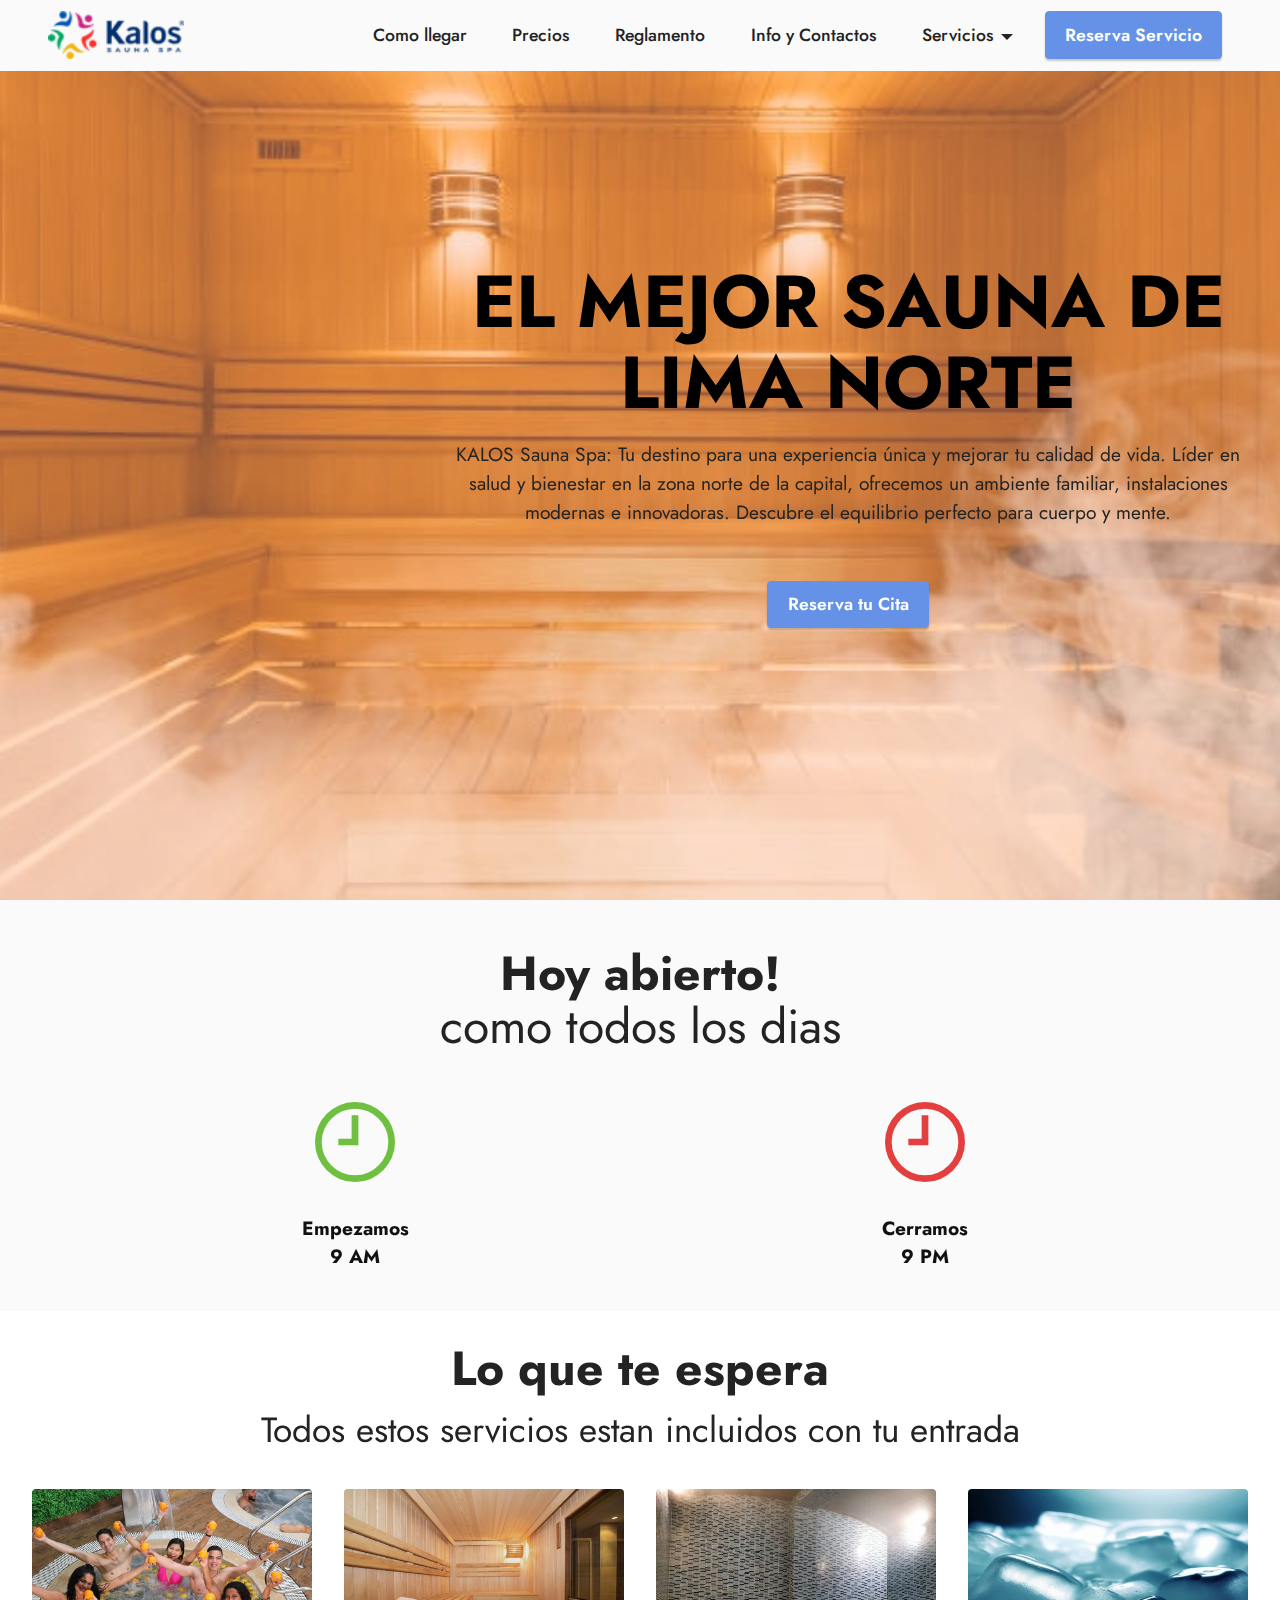
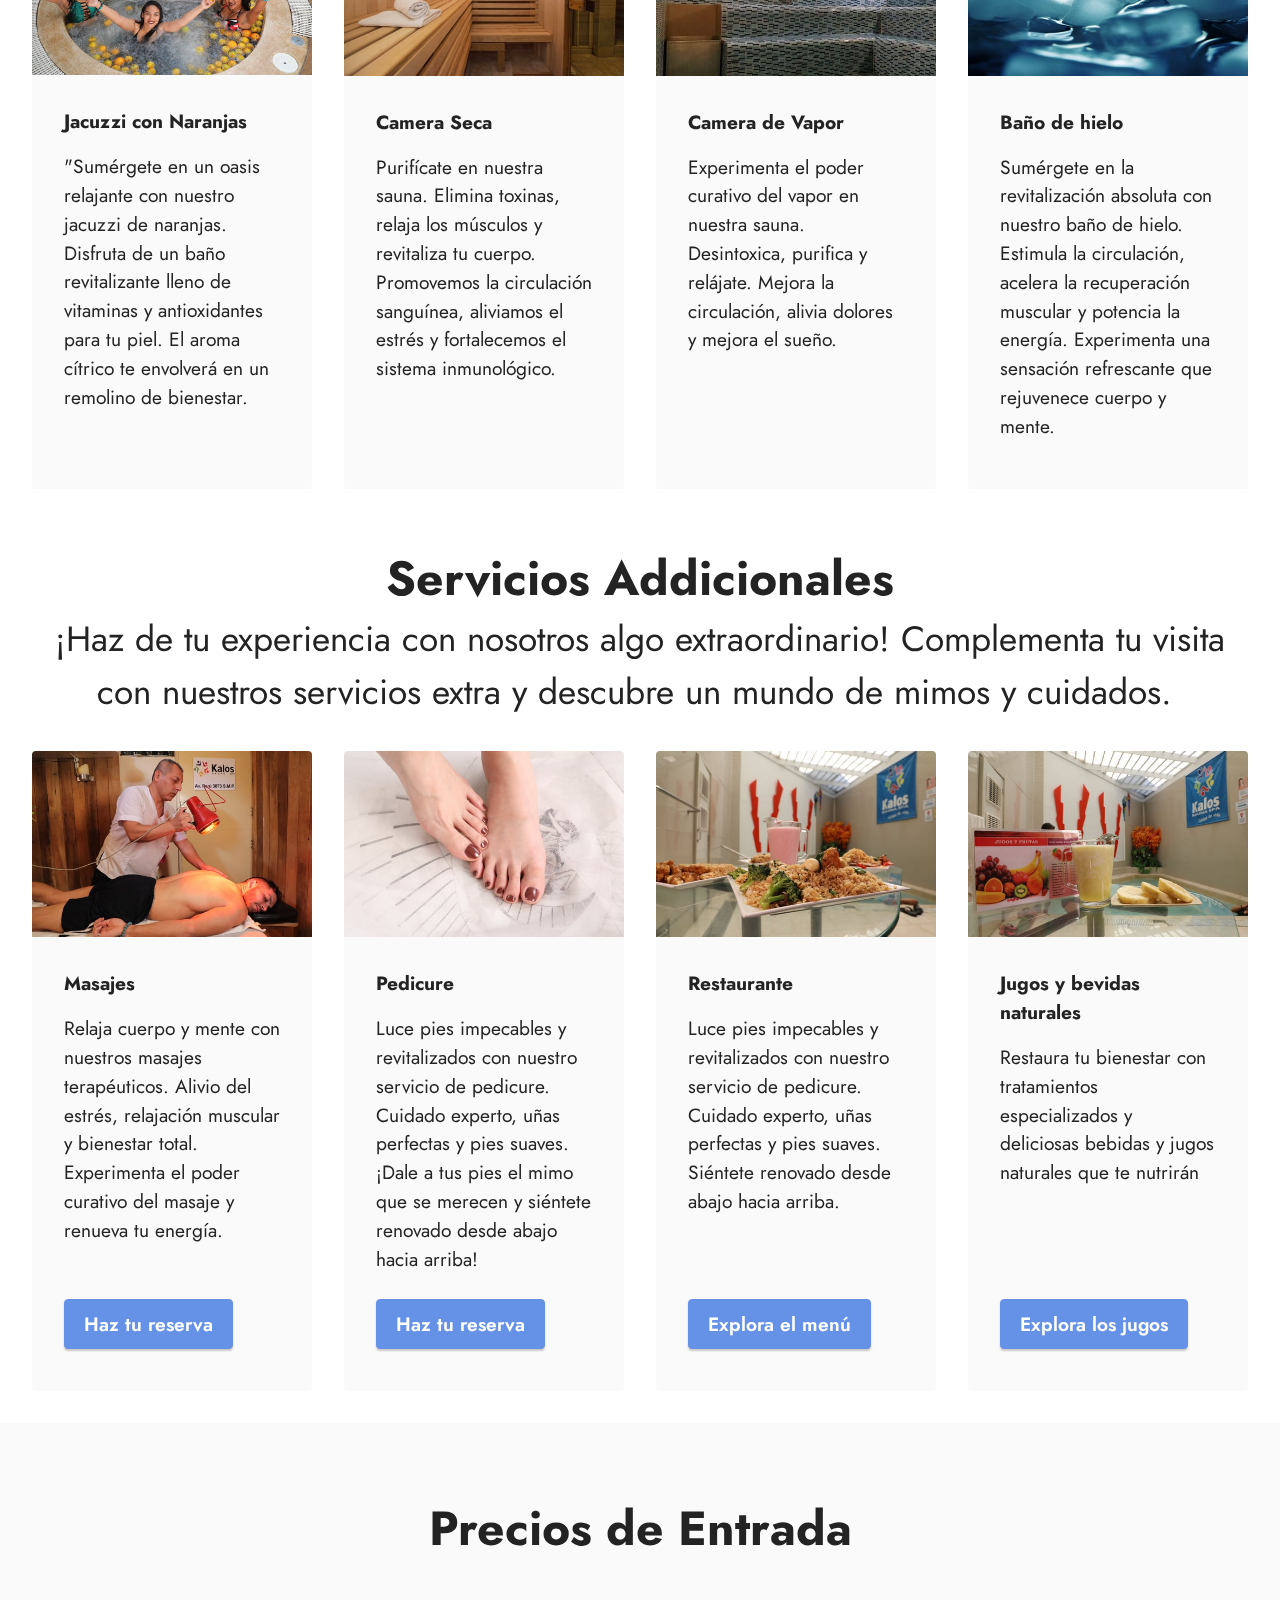
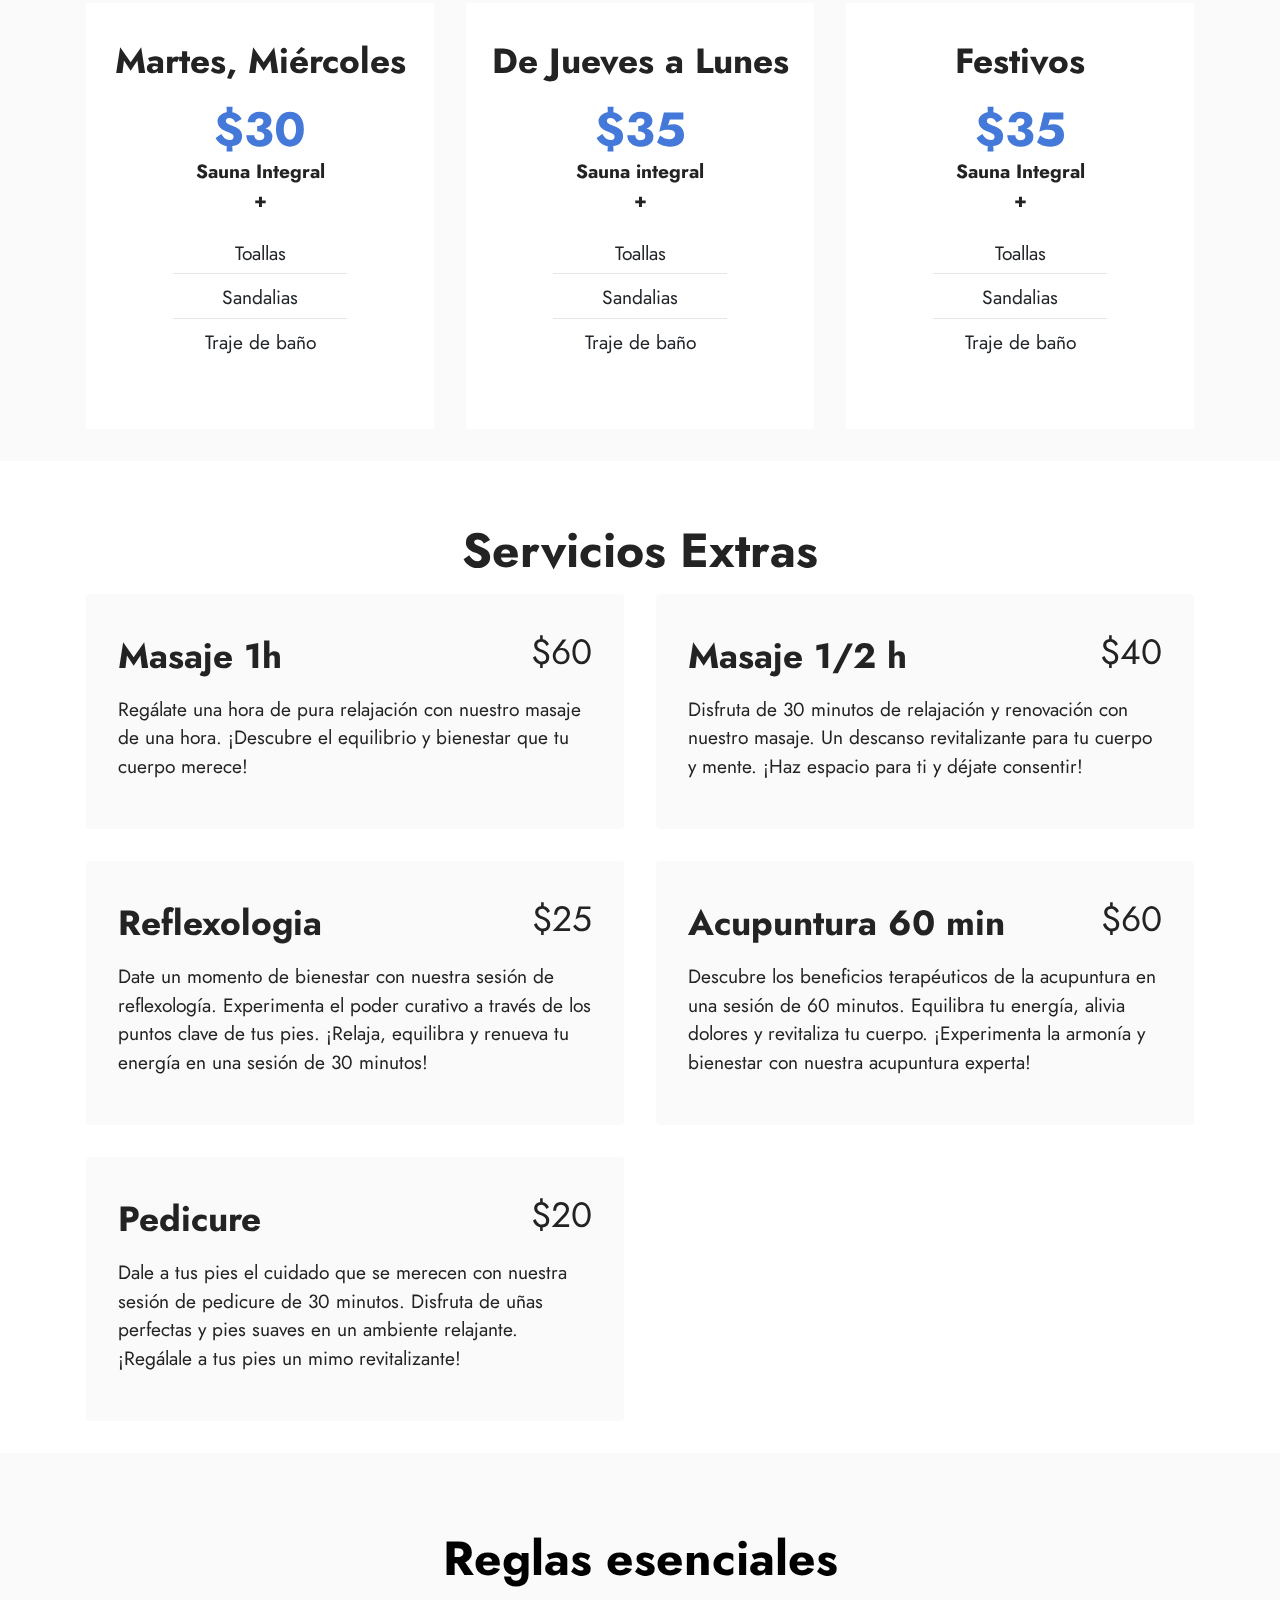
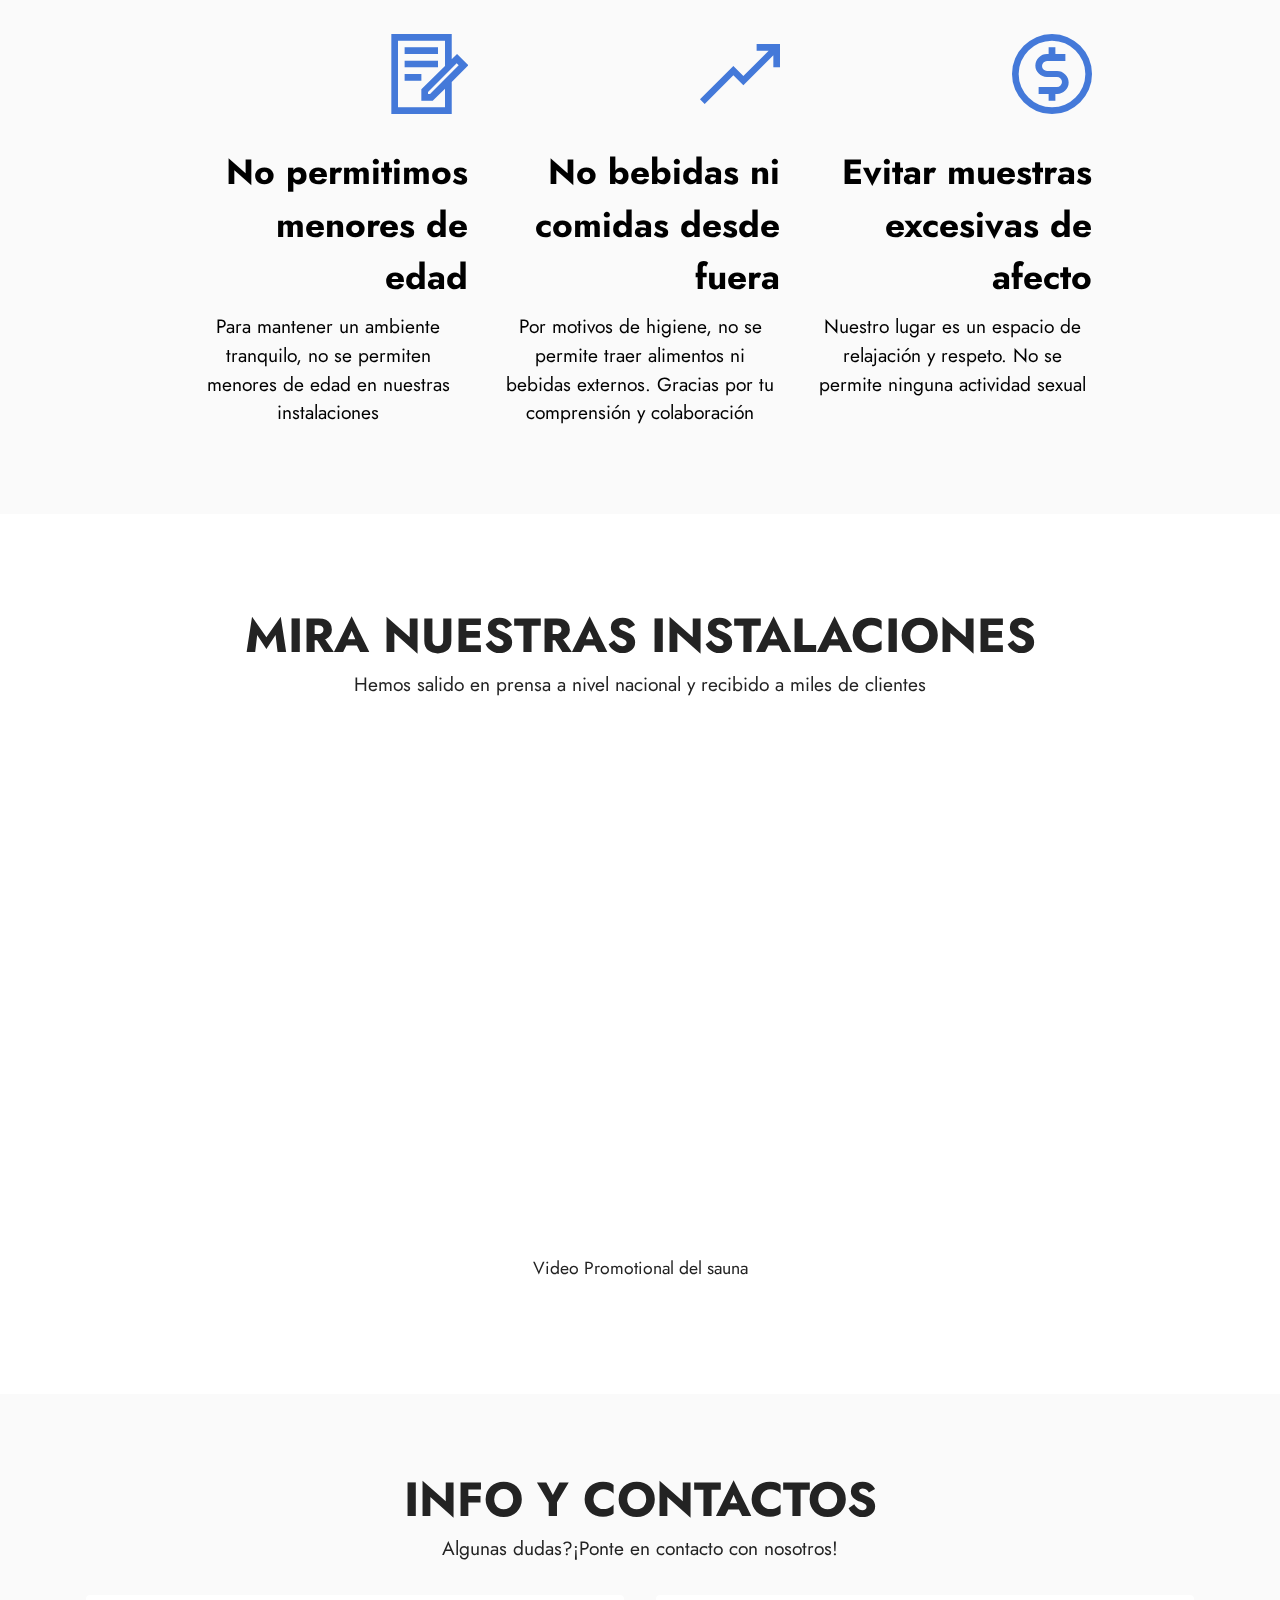
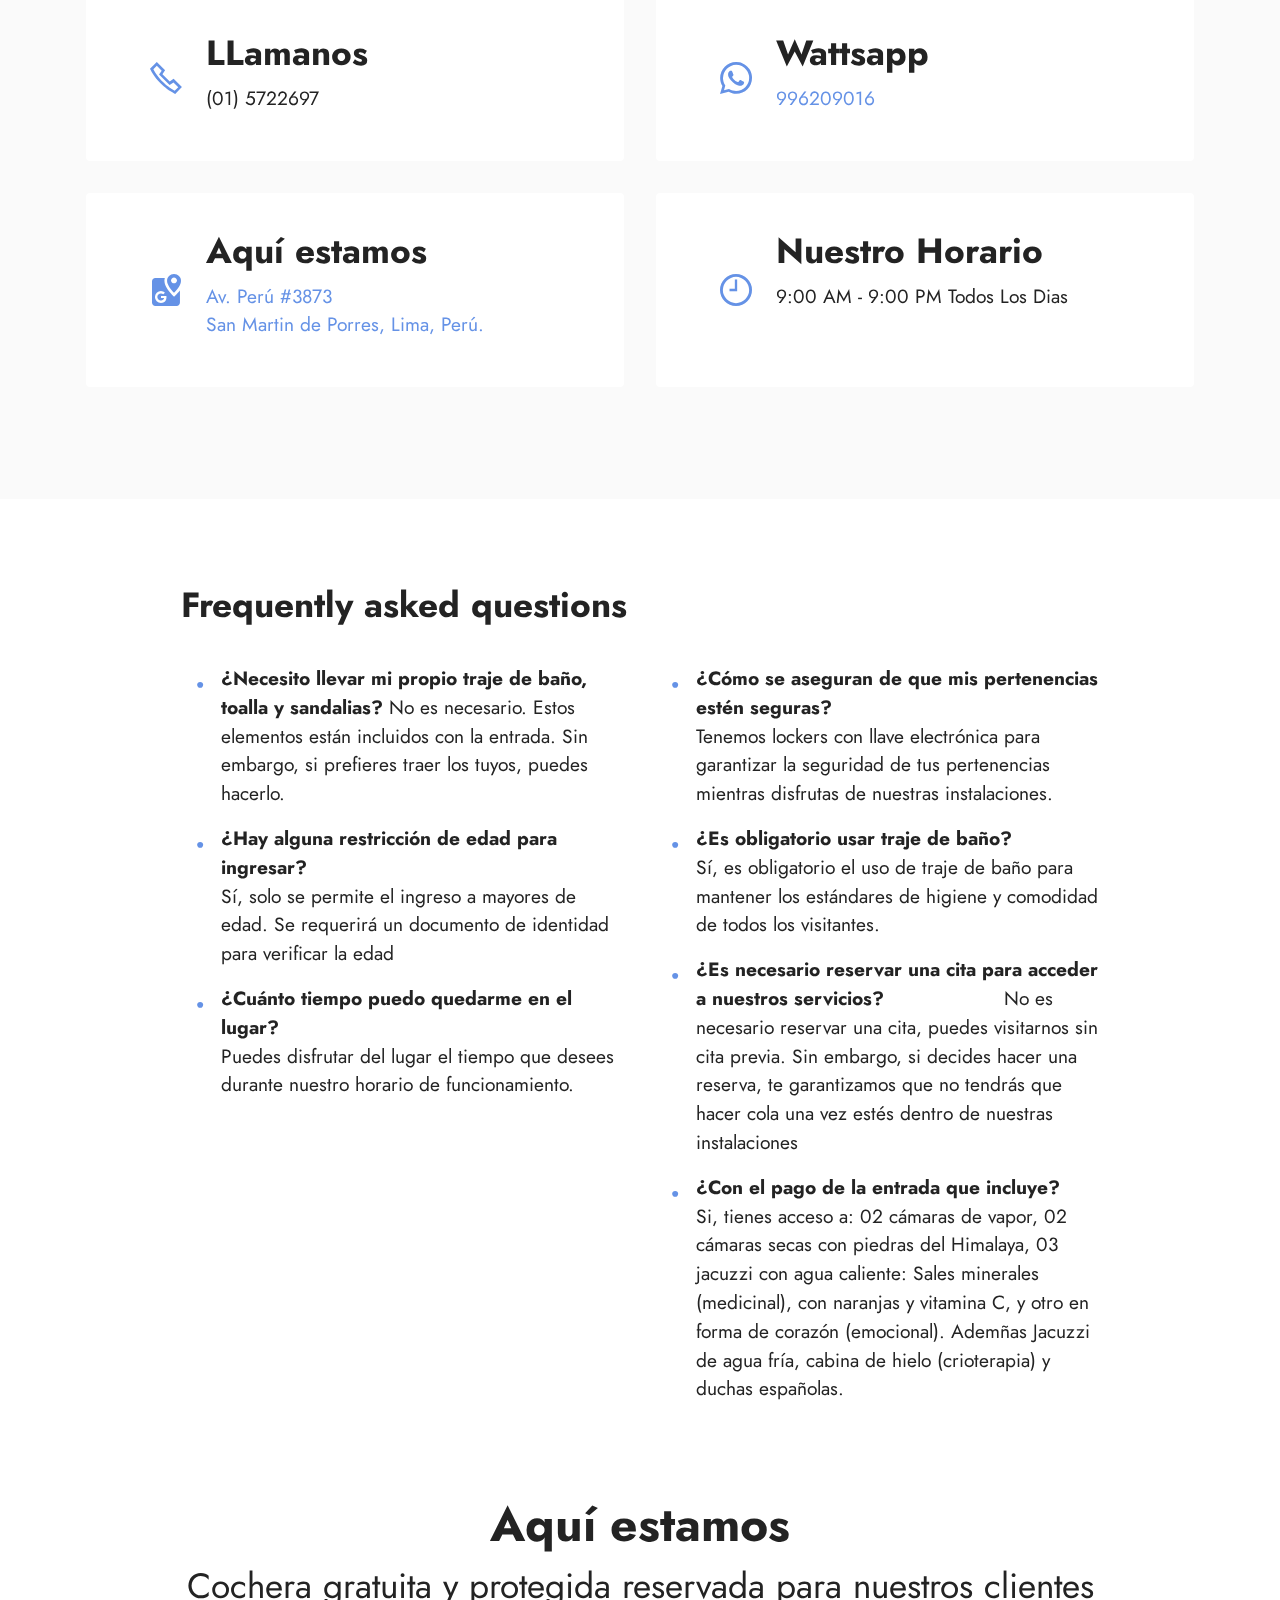
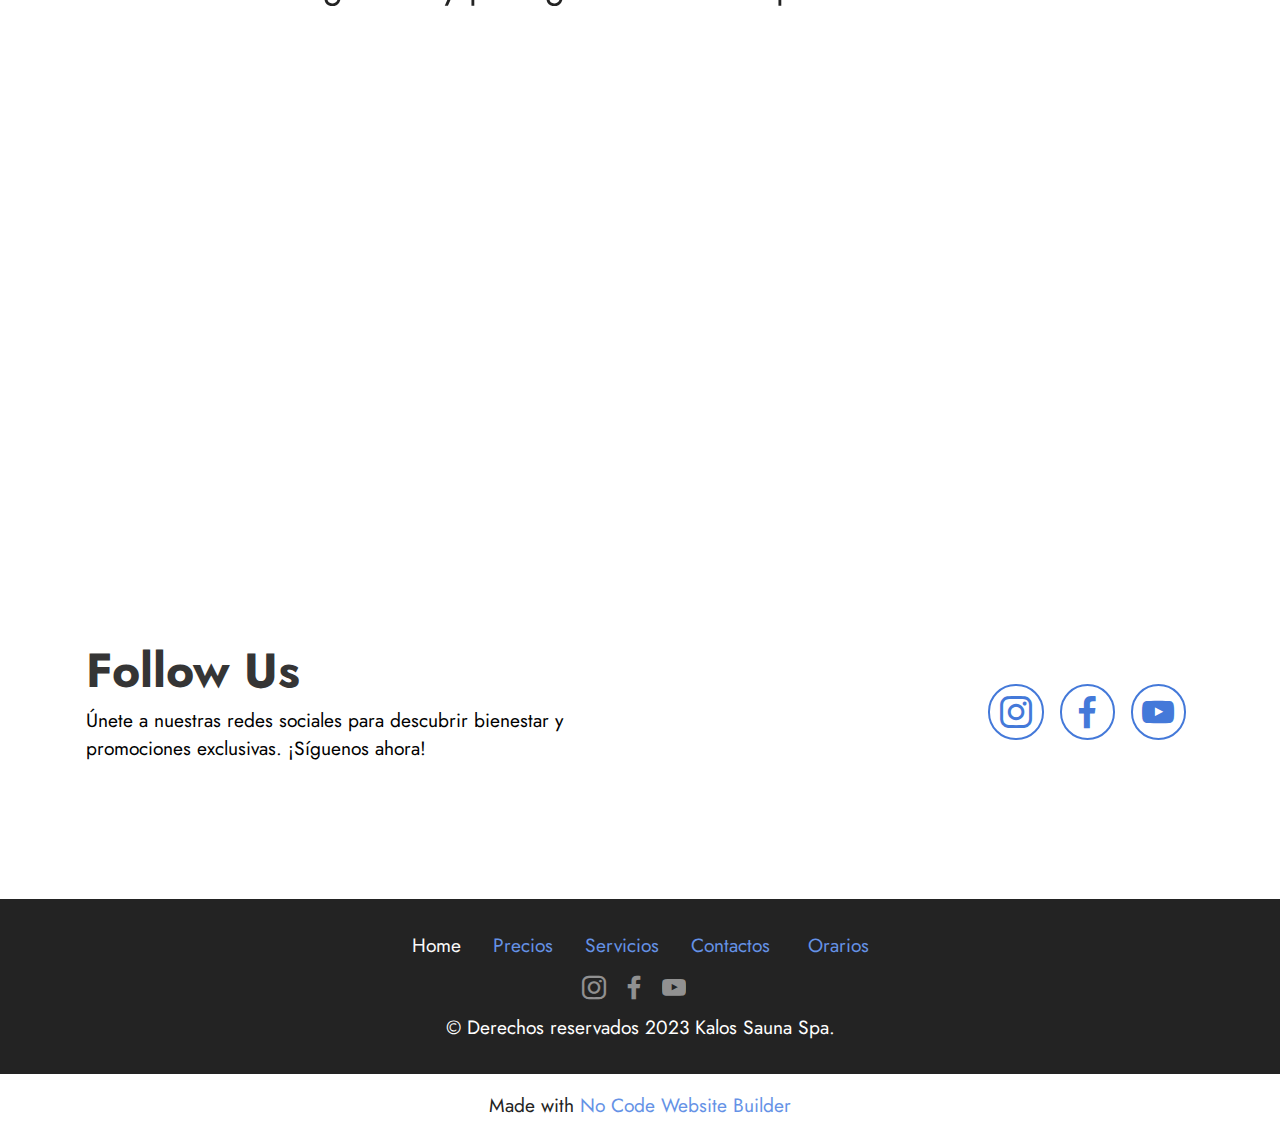
==== index.html @ 4145d748 "index" ====
<!DOCTYPE html>
<html  >
<head>
  <!-- Site made with Mobirise Website Builder v5.8.14, https://mobirise.com -->
  <meta charset="UTF-8">
  <meta http-equiv="X-UA-Compatible" content="IE=edge">
  <meta name="generator" content="Mobirise v5.8.14, mobirise.com">
  <meta name="viewport" content="width=device-width, initial-scale=1, minimum-scale=1">
  <link rel="shortcut icon" href="assets/images/logo.png" type="image/x-icon">
  <meta name="description" content="">
  
  
  <title>HOME SAUNA KALOS</title>
  <link rel="stylesheet" href="assets/web/assets/mobirise-icons2/mobirise2.css">
  <link rel="stylesheet" href="assets/bootstrap/css/bootstrap.min.css">
  <link rel="stylesheet" href="assets/bootstrap/css/bootstrap-grid.min.css">
  <link rel="stylesheet" href="assets/bootstrap/css/bootstrap-reboot.min.css">
  <link rel="stylesheet" href="assets/parallax/jarallax.css">
  <link rel="stylesheet" href="assets/dropdown/css/style.css">
  <link rel="stylesheet" href="assets/socicon/css/styles.css">
  <link rel="stylesheet" href="assets/theme/css/style.css">
  <link rel="preload" href="https://fonts.googleapis.com/css?family=Jost:100,200,300,400,500,600,700,800,900,100i,200i,300i,400i,500i,600i,700i,800i,900i&display=swap" as="style" onload="this.onload=null;this.rel='stylesheet'">
  <noscript><link rel="stylesheet" href="https://fonts.googleapis.com/css?family=Jost:100,200,300,400,500,600,700,800,900,100i,200i,300i,400i,500i,600i,700i,800i,900i&display=swap"></noscript>
  <link rel="preload" as="style" href="assets/mobirise/css/mbr-additional.css"><link rel="stylesheet" href="assets/mobirise/css/mbr-additional.css" type="text/css">

  
  
  
</head>
<body>
  
  <section data-bs-version="5.1" class="menu menu2 cid-sFCw1qGFAI" once="menu" id="menu2-23">
    
    <nav class="navbar navbar-dropdown navbar-fixed-top navbar-expand-lg">
        <div class="container-fluid">
            <div class="navbar-brand">
                <span class="navbar-logo">
                    <a href="https://mobiri.se">
                        <img src="assets/images/cropped-logo-kalos-2021-web-96x34.png" alt="Mobirise Website Builder" style="height: 3rem;">
                    </a>
                </span>
                
            </div>
            <button class="navbar-toggler" type="button" data-toggle="collapse" data-bs-toggle="collapse" data-target="#navbarSupportedContent" data-bs-target="#navbarSupportedContent" aria-controls="navbarNavAltMarkup" aria-expanded="false" aria-label="Toggle navigation">
                <div class="hamburger">
                    <span></span>
                    <span></span>
                    <span></span>
                    <span></span>
                </div>
            </button>
            <div class="collapse navbar-collapse" id="navbarSupportedContent">
                <ul class="navbar-nav nav-dropdown" data-app-modern-menu="true"><li class="nav-item"><a class="nav-link link text-black text-primary display-4" href="page3.html#map2-1u">Como llegar</a></li>
                    
                    <li class="nav-item"><a class="nav-link link text-black text-primary display-4" href="inde.html#pricing2-1k">Precios</a></li><li class="nav-item"><a class="nav-link link text-black text-primary display-4" href="inde.html#features1-1i">Reglamento</a></li><li class="nav-item"><a class="nav-link link text-black text-primary display-4" href="page2.html#contacts2-1k">Info y Contactos</a></li><li class="nav-item dropdown"><a class="nav-link link text-black text-primary dropdown-toggle show display-4" href="index.html#content4-1q" data-toggle="dropdown-submenu" data-bs-toggle="dropdown" data-bs-auto-close="outside" aria-expanded="false">Servicios</a><div class="dropdown-menu show" aria-labelledby="dropdown-465" data-bs-popper="none"><a class="text-black text-primary dropdown-item display-4" href="page2.html#content4-1i">Sauna Integral</a><a class="text-black text-primary dropdown-item display-4" href="page1.html#content4-1c">Servicios Extra</a><a class="text-black text-primary dropdown-item display-4" href="page3.html#content1-29">Comidas y Bebidas</a></div>
                    </li></ul>
                
                <div class="navbar-buttons mbr-section-btn"><a class="btn btn-primary display-4" href="page1.html#team1-1g">Reserva Servicio</a></div>
            </div>
        </div>
    </nav>
</section>

<section data-bs-version="5.1" class="header3 cid-tIMuPWy3Nq mbr-fullscreen mbr-parallax-background" id="header3-p">

    

    
    <div class="mbr-overlay" style="opacity: 0.4; background-color: rgb(255, 177, 138);"></div>

    <div class="align-center container-fluid">
        <div class="row justify-content-end">
            <div class="col-12 col-lg-8">
                <h1 class="mbr-section-title mbr-fonts-style mb-3 display-1"><strong>EL MEJOR SAUNA DE LIMA NORTE</strong></h1>
                
                <p class="mbr-text mbr-fonts-style display-7">KALOS Sauna Spa: Tu destino para una experiencia única y mejorar tu calidad de vida. Líder en salud y bienestar en la zona norte de la capital, ofrecemos un ambiente familiar, instalaciones modernas e innovadoras. Descubre el equilibrio perfecto para cuerpo y mente.
<br><br></p>
                <div class="mbr-section-btn mt-3"><a class="btn btn-primary display-4" href="page1.html#team1-1g">Reserva tu Cita</a></div>
            </div>
        </div>
    </div>
</section>

<section data-bs-version="5.1" class="features13 cid-tIR3YdGkvw" id="features14-v">
    

    
    
    <div class="container">
        <div class="row">
            <div class="col-12">
                <h3 class="mbr-section-title align-center mb-4 mbr-fonts-style display-2"><strong>Hoy abierto!</strong><br>como todos los dias</h3>
            </div>
            <div class="card col-12 col-md-4 col-lg-2 p-3">
                <div class="card-wrapper">
                    <div class="card-box align-center">
                        <span class="mbr-iconfont mobi-mbri-clock mobi-mbri" style="color: rgb(111, 191, 64); fill: rgb(111, 191, 64);"></span>
                        <h4 class="card-title align-center mbr-black mbr-fonts-style display-7"><strong>Empezamos </strong><br><strong>9 AM</strong></h4>
                    </div>
                </div>
            </div>
            <div class="card p-3 col-12 col-md-4 col-lg-2">
                <div class="card-wrapper">
                    <div class="card-box align-center">
                        <span class="mbr-iconfont mobi-mbri-clock mobi-mbri" style="color: rgb(228, 63, 63); fill: rgb(228, 63, 63);"></span>
                        <h4 class="card-title align-center mbr-black mbr-fonts-style display-7">
                            <strong>Cerramos</strong><br><strong>9 PM</strong></h4>
                    </div>
                </div>
            </div>
            
            
            
            
        </div>
    </div>
</section>

<section data-bs-version="5.1" class="gallery3 cid-tIMy5FFzcw" id="gallery3-q">
    
    
    <div class="container-fluid">
        <div class="mbr-section-head">
            <h4 class="mbr-section-title mbr-fonts-style align-center mb-0 display-2"><strong>Lo que te espera</strong></h4>
            <h5 class="mbr-section-subtitle mbr-fonts-style align-center mb-0 mt-2 display-5">Todos estos servicios estan incluidos con tu entrada</h5>
        </div>
        <div class="row mt-4">
            <div class="item features-image сol-12 col-md-6 col-lg-3">
                <div class="item-wrapper">
                    <div class="item-img">
                        <img src="assets/images/naranjas-900x600.jpg" alt="Foto Jacuzzi">
                    </div>
                    <div class="item-content">
                        <h5 class="item-title mbr-fonts-style display-7">
                            <strong>Jacuzzi con Naranjas</strong></h5>
                        
                        <p class="mbr-text mbr-fonts-style mt-3 display-7">"Sumérgete en un oasis relajante con nuestro jacuzzi de naranjas. Disfruta de un baño revitalizante lleno de vitaminas y antioxidantes para tu piel. El aroma cítrico te envolverá en un remolino de bienestar.<br></p>
                    </div>
                    
                </div>
            </div>
            <div class="item features-image сol-12 col-md-6 col-lg-3">
                <div class="item-wrapper">
                    <div class="item-img">
                        <img src="assets/images/mbr-518x346.jpg" alt="Foto de la camera de vapor de madera">
                    </div>
                    <div class="item-content">
                        <h5 class="item-title mbr-fonts-style display-7">
                            <strong>Camera Seca</strong></h5>
                        
                        <p class="mbr-text mbr-fonts-style mt-3 display-7">Purifícate en nuestra sauna. Elimina toxinas, relaja los músculos y revitaliza tu cuerpo. Promovemos la circulación sanguínea, aliviamos el estrés y fortalecemos el sistema inmunológico.<br></p>
                    </div>
                    
                </div>
            </div>
            <div class="item features-image сol-12 col-md-6 col-lg-3">
                <div class="item-wrapper">
                    <div class="item-img">
                        <img src="assets/images/camara-de-vapor-2-2-601x450-518x346.jpg" alt="Foto de Camara de Vapor">
                    </div>
                    <div class="item-content">
                        <h5 class="item-title mbr-fonts-style display-7">
                            <strong>Camera de Vapor</strong></h5>
                        
                        <p class="mbr-text mbr-fonts-style mt-3 display-7">Experimenta el poder curativo del vapor en nuestra sauna. Desintoxica, purifica y relájate. Mejora la circulación, alivia dolores y mejora el sueño.<br></p>
                    </div>
                    
                </div>
            </div>
            <div class="item features-image сol-12 col-md-6 col-lg-3">
                <div class="item-wrapper">
                    <div class="item-img">
                        <img src="assets/images/ice-2-518x346-518x346.jpg" alt="Mobirise Website Builder" title="">
                    </div>
                    <div class="item-content">
                        <h5 class="item-title mbr-fonts-style display-7"><strong>Baño de hielo</strong></h5>
                        
                        <p class="mbr-text mbr-fonts-style mt-3 display-7">Sumérgete en la revitalización absoluta con nuestro baño de hielo. Estimula la circulación, acelera la recuperación muscular y potencia la energía. Experimenta una sensación refrescante que rejuvenece cuerpo y mente.<br></p>
                    </div>
                    
                </div>
            </div>
        </div>
    </div>
</section>

<section data-bs-version="5.1" class="gallery3 cid-tIMAq2vy0P" id="gallery3-s">
    
    
    <div class="container-fluid">
        <div class="mbr-section-head">
            <h4 class="mbr-section-title mbr-fonts-style align-center mb-0 display-2"><strong>Servicios Addicionales</strong></h4>
            <h5 class="mbr-section-subtitle mbr-fonts-style align-center mb-0 mt-2 display-5">¡Haz de tu experiencia con nosotros algo extraordinario! Complementa tu visita con nuestros servicios extra y descubre un mundo de mimos y cuidados.&nbsp;</h5>
        </div>
        <div class="row mt-4">
            <div class="item features-image сol-12 col-md-6 col-lg-3 active">
                <div class="item-wrapper">
                    <div class="item-img">
                        <img src="assets/images/masaje5-518x345.jpg" alt="Masajista que trabaja" data-slide-to="0" data-bs-slide-to="0">
                    </div>
                    <div class="item-content">
                        <h5 class="item-title mbr-fonts-style display-7">
                            <strong>Masajes</strong></h5>
                        
                        <p class="mbr-text mbr-fonts-style mt-3 display-7">Relaja cuerpo y mente con nuestros masajes terapéuticos. Alivio del estrés, relajación muscular y bienestar total. Experimenta el poder curativo del masaje y renueva tu energía.<br></p>
                    </div>
                    <div class="mbr-section-btn item-footer mt-2"><a href="" class="btn btn-primary item-btn display-7" target="_blank">Haz tu reserva</a></div>
                </div>
            </div><div class="item features-image сol-12 col-md-6 col-lg-3">
                <div class="item-wrapper">
                    <div class="item-img">
                        <img src="assets/images/mbr-1-518x345.jpg" alt="Foto de Pies despues de una pedicure" data-slide-to="1" data-bs-slide-to="1">
                    </div>
                    <div class="item-content">
                        <h5 class="item-title mbr-fonts-style display-7">
                            <strong>Pedicure</strong></h5>
                        
                        <p class="mbr-text mbr-fonts-style mt-3 display-7">Luce pies impecables y revitalizados con nuestro servicio de pedicure. Cuidado experto, uñas perfectas y pies suaves. ¡Dale a tus pies el mimo que se merecen y siéntete renovado desde abajo hacia arriba!<br></p>
                    </div>
                    <div class="mbr-section-btn item-footer mt-2"><a href="" class="btn btn-primary item-btn display-7" target="_blank">Haz tu reserva</a></div>
                </div>
            </div>
            
            <div class="item features-image сol-12 col-md-6 col-lg-3">
                <div class="item-wrapper">
                    <div class="item-img">
                        <img src="assets/images/restaurante-518x345.jpg" alt="Mobirise Website Builder" data-slide-to="2" data-bs-slide-to="2">
                    </div>
                    <div class="item-content">
                        <h5 class="item-title mbr-fonts-style display-7">
                            <strong>Restaurante</strong></h5>
                        
                        <p class="mbr-text mbr-fonts-style mt-3 display-7">Luce pies impecables y revitalizados con nuestro servicio de pedicure. Cuidado experto, uñas perfectas y pies suaves. Siéntete renovado desde abajo hacia arriba.<br></p>
                    </div>
                    <div class="mbr-section-btn item-footer mt-2"><a href="" class="btn btn-primary item-btn display-7" target="_blank">Explora el menú</a></div>
                </div>
            </div>
            <div class="item features-image сol-12 col-md-6 col-lg-3">
                <div class="item-wrapper">
                    <div class="item-img">
                        <img src="assets/images/jufos-518x345.jpg" alt="Mobirise Website Builder" title="">
                    </div>
                    <div class="item-content">
                        <h5 class="item-title mbr-fonts-style display-7"><strong>Jugos y bevidas naturales</strong></h5>
                        
                        <p class="mbr-text mbr-fonts-style mt-3 display-7">Restaura tu bienestar con tratamientos especializados y deliciosas bebidas y jugos naturales que te nutrirán<br></p>
                    </div>
                    <div class="mbr-section-btn item-footer mt-2"><a href="" class="btn btn-primary item-btn display-7" target="_blank">Explora los jugos</a></div>
                </div>
            </div>
        </div>
    </div>
</section>

<section data-bs-version="5.1" class="content4 cid-sFzIdnt1ra" id="content4-1q">
    
    
    <div class="container">
        <div class="row justify-content-center">
            <div class="title col-md-12 col-lg-10">
                <h3 class="mbr-section-title mbr-fonts-style align-center mb-4 display-2"><strong>Precios de Entrada</strong></h3>
                
                
            </div>
        </div>
    </div>
</section>

<section data-bs-version="5.1" class="pricing2 cid-sFzDdjoEIw" id="pricing2-1k">
    

    
    <div class="container">
        <div class="row justify-content-center">
            <div class="col-12 col-md-6 align-center col-lg-4">
                <div class="plan">
                    <div class="plan-header">
                        <h6 class="plan-title mbr-fonts-style mb-3 display-5"><strong>Martes,&nbsp;</strong><strong>Miércoles</strong></h6>
                        <div class="plan-price">
                            <p class="price mbr-fonts-style m-0 display-2"><strong>$30</strong></p>
                            <p class="price-term mbr-fonts-style mb-3 display-7"><strong>Sauna Integral</strong><br><strong>+</strong></p>
                        </div>
                    </div>
                    <div class="plan-body">
                        <div class="plan-list mb-4">
                            <ul class="list-group mbr-fonts-style list-group-flush display-7">
                                <li class="list-group-item">Toallas</li><li class="list-group-item"><span style="background-color: transparent; font-size: 1.2rem;">Sandalias</span></li><li class="list-group-item">Traje de baño</li>
                            </ul>
                        </div>
                        
                    </div>
                </div>
            </div>
            <div class="col-12 col-md-6 align-center col-lg-4">
                <div class="plan">
                    <div class="plan-header">
                        <h6 class="plan-title mbr-fonts-style mb-3 display-5"><strong>De Jueves a Lunes</strong></h6>
                        <div class="plan-price">
                            <p class="price mbr-fonts-style m-0 display-2"><strong>$35</strong></p>
                            <p class="price-term mbr-fonts-style mb-3 display-7"><strong>Sauna integral</strong><br><strong>+</strong></p>
                        </div>
                    </div>
                    <div class="plan-body">
                        <div class="plan-list mb-4">
                            <ul class="list-group mbr-fonts-style list-group-flush display-7">
                                <li class="list-group-item"><span style="background-color: transparent; font-size: 1.2rem;">Toallas
</span></li><li class="list-group-item"><span style="background-color: transparent; font-size: 1.2rem;">Sandalias
</span></li><li class="list-group-item">Traje de baño</li>
                            </ul>
                        </div>
                        
                    </div>
                </div>
            </div>
            <div class="col-12 col-md-6 align-center col-lg-4">
                <div class="plan">
                    <div class="plan-header">
                        <h6 class="plan-title mbr-fonts-style mb-3 display-5">
                            <strong>Festivos</strong></h6>
                        <div class="plan-price">
                            <p class="price mbr-fonts-style m-0 display-2"><strong>$35</strong></p>
                            <p class="price-term mbr-fonts-style mb-3 display-7"><strong>Sauna Integral</strong><br><strong>+</strong></p>
                        </div>
                    </div>
                    <div class="plan-body">
                        <div class="plan-list mb-4">
                            <ul class="list-group mbr-fonts-style list-group-flush display-7">
                                <li class="list-group-item"><span style="background-color: transparent; font-size: 1.2rem;">Toallas
</span></li><li class="list-group-item"><span style="background-color: transparent; font-size: 1.2rem;">Sandalias
</span></li><li class="list-group-item">Traje de baño</li>
                            </ul>
                        </div>
                        
                    </div>
                </div>
            </div>
            
        </div>
    </div>
</section>

<section data-bs-version="5.1" class="features7 cid-tIXp40nkvU" id="features8-2b">
    <!---->
    

    
    
    <div class="container">
        <div class="row">
            <div class="title col-12">
                <h5 class="mbr-section-title mbr-fonts-style mb-3 display-2">
                    <strong>Servicios Extras</strong></h5>
                
            </div>
            <div class="card col-12 col-md-6">
                <div class="card-wrapper">
                    <div class="top-line">
                        <h6 class="card-title mbr-fonts-style display-5">
                            <strong>Masaje 1h</strong></h6>
                        <p class="mbr-text cost mbr-fonts-style display-5">$60</p>
                    </div>
                    <div class="bottom-line">
                        <p class="mbr-text mbr-fonts-style display-7">
                            Regálate una hora de pura relajación con nuestro masaje de una hora. ¡Descubre el equilibrio y bienestar que tu cuerpo merece!
                        </p>
                    </div>
                </div>
            </div>
            <div class="card col-12 col-md-6">
                <div class="card-wrapper">
                    <div class="top-line">
                        <h6 class="card-title mbr-fonts-style display-5">
                            <strong>Masaje 1/2 h</strong></h6>
                        <p class="mbr-text cost mbr-fonts-style display-5">$40</p>
                    </div>
                    <div class="bottom-line">
                        <p class="mbr-text mbr-fonts-style display-7">
                            Disfruta de 30 minutos de relajación y renovación con nuestro masaje. Un descanso revitalizante para tu cuerpo y mente. ¡Haz espacio para ti y déjate consentir!
                        </p>
                    </div>
                </div>
            </div>
            <div class="card col-12 col-md-6">
                <div class="card-wrapper">
                    <div class="top-line">
                        <h6 class="card-title mbr-fonts-style display-5">
                            <strong>Reflexologia</strong></h6>
                        <p class="mbr-text cost mbr-fonts-style display-5">$25</p>
                    </div>
                    <div class="bottom-line">
                        <p class="mbr-text mbr-fonts-style display-7">Date un momento de bienestar con nuestra sesión de reflexología. Experimenta el poder curativo a través de los puntos clave de tus pies. ¡Relaja, equilibra y renueva tu energía en una sesión de 30 minutos!</p>
                    </div>
                </div>
            </div>
            <div class="card col-12 col-md-6">
                <div class="card-wrapper">
                    <div class="top-line">
                        <h6 class="card-title mbr-fonts-style display-5">
                            <strong>Acupuntura 60 min</strong></h6>
                        <p class="mbr-text cost mbr-fonts-style display-5">$60</p>
                    </div>
                    <div class="bottom-line">
                        <p class="mbr-text mbr-fonts-style display-7">
                            Descubre los beneficios terapéuticos de la acupuntura en una sesión de 60 minutos. Equilibra tu energía, alivia dolores y revitaliza tu cuerpo. ¡Experimenta la armonía y bienestar con nuestra acupuntura experta!
                        </p>
                    </div>
                </div>
            </div>
            <div class="card col-12 col-md-6">
                <div class="card-wrapper">
                    <div class="top-line">
                        <h6 class="card-title mbr-fonts-style display-5">
                            <strong>Pedicure</strong></h6>
                        <p class="mbr-text cost mbr-fonts-style display-5">$20</p>
                    </div>
                    <div class="bottom-line">
                        <p class="mbr-text mbr-fonts-style display-7">
                            Dale a tus pies el cuidado que se merecen con nuestra sesión de pedicure de 30 minutos. Disfruta de uñas perfectas y pies suaves en un ambiente relajante. ¡Regálale a tus pies un mimo revitalizante!
                        </p>
                    </div>
                </div>
            </div>
            
            
            
            
            
            
            
        </div>
    </div>
</section>

<section data-bs-version="5.1" class="features1 cid-sFzyUE9AaP" id="features1-1i">
    

    
    <div class="container-fluid">
        <div class="row">
            <div class="col-12 col-lg-9">
                <h3 class="mbr-section-title mbr-fonts-style align-center mb-0 display-2"><strong>Reglas esenciales</strong></h3>
                
            </div>
        </div>
        <div class="row">
            <div class="card col-12 col-md-6 col-lg-3">
                <div class="card-wrapper">
                    <div class="card-box align-center">
                        <div class="iconfont-wrapper">
                            <span class="mbr-iconfont mobi-mbri-contact-form mobi-mbri"></span>
                        </div>
                        <h5 class="card-title mbr-fonts-style display-5"><strong>No permitimos menores de edad</strong></h5>
                        <p class="card-text mbr-fonts-style display-7">Para mantener un ambiente tranquilo, no se permiten menores de edad en nuestras instalaciones</p>
                    </div>
                </div>
            </div>
            <div class="card col-12 col-md-6 col-lg-3">
                <div class="card-wrapper">
                    <div class="card-box align-center">
                        <div class="iconfont-wrapper">
                            <span class="mbr-iconfont mobi-mbri-growing-chart mobi-mbri"></span>
                        </div>
                        <h5 class="card-title mbr-fonts-style display-5"><strong>No bebidas ni comidas desde fuera</strong></h5>
                        <p class="card-text mbr-fonts-style display-7">Por motivos de higiene, no se permite traer alimentos ni bebidas externos. Gracias por tu comprensión y colaboración</p>
                    </div>
                </div>
            </div>
            <div class="card col-12 col-md-6 col-lg-3">
                <div class="card-wrapper">
                    <div class="card-box align-center">
                        <div class="iconfont-wrapper">
                            <span class="mbr-iconfont mobi-mbri-cash mobi-mbri"></span>
                        </div>
                        <h5 class="card-title mbr-fonts-style display-5"><strong>Evitar muestras excesivas de afecto</strong></h5>
                        <p class="card-text mbr-fonts-style display-7">Nuestro lugar es un espacio de relajación y respeto. No se permite ninguna actividad sexual<br>
<br>
<br>
<br>
<br></p>
                    </div>
                </div>
            </div>
            
        </div>
    </div>
</section>

<section data-bs-version="5.1" class="video2 cid-tIRAvyMhzQ" id="video2-w">
    
    
    
    <div class="container">
        <div class="mbr-section-head">
            <h4 class="mbr-section-title mbr-fonts-style mb-0 display-2"><strong>MIRA NUESTRAS INSTALACIONES</strong></h4>
            <h5 class="mbr-section-subtitle mbr-fonts-style mb-0 mt-2 display-7">Hemos salido en prensa a nivel nacional y recibido a miles de clientes</h5>
        </div>
        <div class="row justify-content-center mt-4">
            <div class="col-12 col-md-10 video-block">
                <div class="video-wrapper"><iframe class="mbr-embedded-video" src="https://www.youtube.com/embed/wrGLjo-PU8A?rel=0&amp;amp;&amp;showinfo=0&amp;autoplay=0&amp;loop=0" width="1280" height="720" frameborder="0" allowfullscreen></iframe></div>
                <p class="mbr-text pt-2 mbr-fonts-style display-4">Video Promotional del sauna</p>
            </div>
        </div>
    </div>
</section>

<section data-bs-version="5.1" class="contacts2 cid-sFzIA7KGYz" id="contacts2-1r">
    <!---->
    
    
    <div class="container">
        <div class="mbr-section-head">
            <h3 class="mbr-section-title mbr-fonts-style align-center mb-0 display-2"><strong>INFO Y CONTACTOS</strong></h3>
            <h4 class="mbr-section-subtitle mbr-fonts-style align-center mb-0 mt-2 display-7">Algunas dudas?¡Ponte en contacto con nosotros!</h4>
        </div>
        <div class="row justify-content-center mt-4">
            <div class="card col-12 col-md-6">
                <div class="card-wrapper">
                    <div class="image-wrapper">
                        <span class="mbr-iconfont mobi-mbri-phone mobi-mbri"></span>
                    </div>
                    <div class="text-wrapper">
                        <h6 class="card-title mbr-fonts-style mb-1 display-5">
                            <strong>LLamanos</strong></h6>
                        <p class="mbr-text mbr-fonts-style display-7">(01) 5722697&nbsp;<br></p>
                    </div>
                </div>
            </div>
            <div class="card col-12 col-md-6">
                <div class="card-wrapper">
                    <div class="image-wrapper">
                        <span class="mbr-iconfont socicon-whatsapp socicon"></span>
                    </div>
                    <div class="text-wrapper">
                        <h6 class="card-title mbr-fonts-style mb-1 display-5">
                            <strong>Wattsapp</strong></h6>
                        <p class="mbr-text mbr-fonts-style display-7">
                            <a href="https://wa.me/996209016" class="text-primary">996209016</a>
                        </p>
                    </div>
                </div>
            </div>
            <div class="card col-12 col-md-6">
                <div class="card-wrapper">
                    <div class="image-wrapper">
                        <span class="mbr-iconfont socicon-googlemaps socicon"></span>
                    </div>
                    <div class="text-wrapper">
                        <h6 class="card-title mbr-fonts-style mb-1 display-5"><strong>Aquí estamos</strong></h6>
                        <p class="mbr-text mbr-fonts-style display-7">
                            <a href="https://goo.gl/maps/sUJyCfqvBGBhnhrn8" class="text-primary" target="_blank">Av. Perú #3873</a><br><a href="https://goo.gl/maps/sUJyCfqvBGBhnhrn8" class="text-primary" target="_blank">San Martin de Porres, Lima, Perú.</a><br></p>
                    </div>
                </div>
            </div>
            <div class="card col-12 col-md-6">
                <div class="card-wrapper">
                    <div class="image-wrapper">
                        <span class="mbr-iconfont mobi-mbri-clock mobi-mbri"></span>
                    </div>
                    <div class="text-wrapper">
                        <h6 class="card-title mbr-fonts-style mb-1 display-5"><strong>Nuestro Horario</strong></h6>
                        <p class="mbr-text mbr-fonts-style display-7">
                            9:00 AM - 9:00 PM Todos Los Dias</p>
                    </div>
                </div>
            </div>
        </div>
    </div>
</section>

<section data-bs-version="5.1" class="content13 cid-tIQiOkwWS7" id="content13-u">
    

    
    
    <div class="container">
        <div class="row justify-content-center">
            <div class="col-md-12 col-lg-10">
                <h3 class="mbr-section-title mbr-fonts-style mb-4 display-5">
                    <strong>Frequently asked questions</strong>
                </h3>
            </div>
        </div>
        <div class="row justify-content-center">
            <div class="col-md-12 col-lg-10">
                <div class="row justify-content-center">
                    <div class="col-12 col-lg-6">
                        <ul class="list mbr-fonts-style display-7">
                            <li><strong>¿Necesito llevar mi propio traje de baño, toalla y sandalias?&nbsp;</strong>No es necesario. Estos elementos están incluidos con la entrada. Sin embargo, si prefieres traer los tuyos, puedes hacerlo.</li>
                            <li><strong>¿Hay alguna restricción de edad para ingresar?</strong><br>Sí, solo se permite el ingreso a mayores de edad. Se requerirá un documento de identidad para verificar la edad</li>
                            <li><strong>¿Cuánto tiempo puedo quedarme en el lugar?</strong><br>Puedes disfrutar del lugar el tiempo que desees durante nuestro horario de funcionamiento.</li>
                        </ul>
                    </div>
                    <div class="col-12 col-lg-6">
                        <ul class="list mbr-fonts-style display-7">
                            <li><strong>¿Cómo se aseguran de que mis pertenencias estén seguras?</strong><br>Tenemos lockers con llave electrónica para garantizar la seguridad de tus pertenencias mientras disfrutas de nuestras instalaciones.&nbsp;</li>
                            <li><strong>¿Es obligatorio usar traje de baño?<br></strong>Sí, es obligatorio el uso de traje de baño para mantener los estándares de higiene y comodidad de todos los visitantes.</li><li><strong>¿Es necesario reservar una cita para acceder a nuestros servicios?&nbsp; &nbsp; &nbsp; &nbsp; &nbsp; &nbsp; &nbsp; &nbsp; &nbsp; &nbsp; </strong>No es necesario reservar una cita, puedes visitarnos sin cita previa. Sin embargo, si decides hacer una reserva, te garantizamos que no tendrás que hacer cola una vez estés dentro de nuestras instalaciones</li><li><strong>¿Con el pago de la entrada que incluye?&nbsp; &nbsp; </strong>Si, tienes acceso a: 02 cámaras de vapor, 02 cámaras secas con piedras del Himalaya, 03 jacuzzi con agua caliente: Sales minerales (medicinal), con naranjas y vitamina C, y otro en forma de corazón (emocional). Ademñas Jacuzzi de agua fría, cabina de hielo (crioterapia) y duchas españolas.</li>
                        </ul>
                    </div>
                </div>
            </div>
        </div>
    </div>
</section>

<section data-bs-version="5.1" class="map2 cid-sFAxp7Y5iM" id="map2-1y">
    
    
    <div>
        <div class="mbr-section-head mb-4">
            <h3 class="mbr-section-title mbr-fonts-style align-center mb-0 display-2"><strong>Aquí estamos</strong></h3>
            <h4 class="mbr-section-subtitle mbr-fonts-style align-center mb-0 mt-2 display-5">Cochera gratuita y protegida reservada para nuestros clientes</h4>
        </div>
        <div class="google-map"><iframe frameborder="0" style="border:0" src="https://www.google.com/maps/embed?pb=!1m18!1m12!1m3!1d3902.1841186344095!2d-77.09378399086695!3d-12.030842141552215!2m3!1f0!2f0!3f0!3m2!1i1024!2i768!4f13.1!3m3!1m2!1s0x9105cea54a7165f9%3A0x1ad7ef4f156af83f!2sKalos%20Ba%C3%B1os%20Turcos%20Sauna%20Spa!5e0!3m2!1ses-419!2sit!4v1688231273901!5m2!1ses-419!2sit" allowfullscreen=""></iframe></div>
    </div>
</section>

<section data-bs-version="5.1" class="contacts4 cid-sFAyMcKwph" id="contacts4-21">

    

    

    <div class="container">
        <div class="row align-items-center justify-content-center">
            <div class="text-content col-12 col-md-6">
                <h2 class="mbr-section-title mbr-fonts-style display-2">
                    <strong>Follow Us</strong>
                </h2>
                <p class="mbr-text mbr-fonts-style display-7">Únete a nuestras redes sociales para descubrir bienestar y promociones exclusivas. ¡Síguenos ahora!<br></p>
            </div>
            <div class="icons d-flex align-items-center col-12 col-md-6 justify-content-end mt-md-0 mt-2 flex-wrap">
                <a href="https://www.instagram.com/kalossaunaspa/" target="_blank">
                    <span class="mbr-iconfont mbr-iconfont-social socicon-instagram socicon"></span>
                </a>
                <a href="https://www.facebook.com/people/Kalos-Sauna-Spa/100088861962918/" target="_blank">
                    <span class="mbr-iconfont mbr-iconfont-social socicon-facebook socicon"></span>
                </a>
                <a href="https://www.youtube.com/@kalossaunaspa4831" target="_blank">
                    <span class="mbr-iconfont mbr-iconfont-social socicon-youtube socicon"></span>
                </a>
                
                
                
                
                
                
                
            </div>
        </div>
    </div>
    
</section>

<section data-bs-version="5.1" class="footer3 cid-sFCygHrmNf" once="footers" id="footer3-24">

    

    

    <div class="container">
        <div class="row align-center mbr-white">
            <div class="row row-links">
                <ul class="foot-menu">
                    
                    
                    
                    
                    
                <li class="foot-menu-item mbr-fonts-style display-7"><a href="page1.html#top" class="text-white text-primary">Home</a></li><li class="foot-menu-item mbr-fonts-style display-7"><a href="page1.html#pricing2-1k" class="text-primary">Precios</a></li><li class="foot-menu-item mbr-fonts-style display-7"><a href="page1.html#gallery3-q" class="text-primary">Servicios</a></li><li class="foot-menu-item mbr-fonts-style display-7"><a href="page1.html#contacts2-1r" class="text-primary">Contactos</a>&nbsp;</li><li class="foot-menu-item mbr-fonts-style display-7"><a href="page1.html#features14-v" class="text-primary">Orarios</a></li></ul>
            </div>
            <div class="row social-row">
                <div class="social-list align-right pb-2">
                    
                    
                    
                    
                    
                    
                <div class="soc-item">
                        <a href="https://www.instagram.com/kalossaunaspa/" target="_blank">
                            <span class="mbr-iconfont mbr-iconfont-social socicon-instagram socicon"></span>
                        </a>
                    </div><div class="soc-item">
                        <a href="https://www.facebook.com/people/Kalos-Sauna-Spa/100088861962918/" target="_blank">
                            <span class="mbr-iconfont mbr-iconfont-social socicon-facebook socicon"></span>
                        </a>
                    </div><div class="soc-item">
                        <a href="https://www.youtube.com/channel/UCsn8o0L9UQlwpU1lOFP5V-A" target="_blank">
                            <span class="mbr-iconfont mbr-iconfont-social socicon-youtube socicon"></span>
                        </a>
                    </div></div>
            </div>
            <div class="row row-copirayt">
                <p class="mbr-text mb-0 mbr-fonts-style mbr-white align-center display-7">
                    © Derechos reservados 2023 Kalos Sauna Spa.
                </p>
            </div>
        </div>
    </div>
</section><section class="display-7" style="padding: 0;align-items: center;justify-content: center;flex-wrap: wrap;    align-content: center;display: flex;position: relative;height: 4rem;"><a href="https://mobiri.se/3044732" style="flex: 1 1;height: 4rem;position: absolute;width: 100%;z-index: 1;"><img alt="" style="height: 4rem;" src="[data-uri]"></a><p style="margin: 0;text-align: center;" class="display-7">Made with &#8204;</p><a style="z-index:1" href="https://mobirise.com/builder/no-code-website-builder.html">No Code Website Builder</a></section><script src="assets/bootstrap/js/bootstrap.bundle.min.js"></script>  <script src="assets/parallax/jarallax.js"></script>  <script src="assets/smoothscroll/smooth-scroll.js"></script>  <script src="assets/ytplayer/index.js"></script>  <script src="assets/dropdown/js/navbar-dropdown.js"></script>  <script src="assets/playervimeo/vimeo_player.js"></script>  <script src="assets/sociallikes/social-likes.js"></script>  <script src="assets/theme/js/script.js"></script>  
  
  
</body>
</html>
---- assets/web/assets/mobirise-icons2/mobirise2.css ----
@font-face {
  font-family: 'Moririse2';
  font-display: swap;
  src:  url('mobirise2.eot?f2bix4');
  src:  url('mobirise2.eot?f2bix4#iefix') format('embedded-opentype'),
    url('mobirise2.ttf?f2bix4') format('truetype'),
    url('mobirise2.woff?f2bix4') format('woff'),
    url('mobirise2.svg?f2bix4#mobirise2') format('svg');
  font-weight: normal;
  font-style: normal;
}

[class^="mobi-"], [class*=" mobi-"] {
  /* use !important to prevent issues with browser extensions that change fonts */
  font-family: 'Moririse2' !important;
  speak: none;
  font-style: normal;
  font-weight: normal;
  font-variant: normal;
  text-transform: none;
  line-height: 1;

  /* Better Font Rendering =========== */
  -webkit-font-smoothing: antialiased;
  -moz-osx-font-smoothing: grayscale;
}

.mobi-mbri-add-submenu:before {
  content: "\e900";
}
.mobi-mbri-alert:before {
  content: "\e901";
}
.mobi-mbri-align-center:before {
  content: "\e902";
}
.mobi-mbri-align-justify:before {
  content: "\e903";
}
.mobi-mbri-align-left:before {
  content: "\e904";
}
.mobi-mbri-align-right:before {
  content: "\e905";
}
.mobi-mbri-android:before {
  content: "\e906";
}
.mobi-mbri-apple:before {
  content: "\e907";
}
.mobi-mbri-arrow-down:before {
  content: "\e908";
}
.mobi-mbri-arrow-next:before {
  content: "\e909";
}
.mobi-mbri-arrow-prev:before {
  content: "\e90a";
}
.mobi-mbri-arrow-up:before {
  content: "\e90b";
}
.mobi-mbri-bold:before {
  content: "\e90c";
}
.mobi-mbri-bookmark:before {
  content: "\e90d";
}
.mobi-mbri-bootstrap:before {
  content: "\e90e";
}
.mobi-mbri-briefcase:before {
  content: "\e90f";
}
.mobi-mbri-browse:before {
  content: "\e910";
}
.mobi-mbri-bulleted-list:before {
  content: "\e911";
}
.mobi-mbri-calendar:before {
  content: "\e912";
}
.mobi-mbri-camera:before {
  content: "\e913";
}
.mobi-mbri-cart-add:before {
  content: "\e914";
}
.mobi-mbri-cart-full:before {
  content: "\e915";
}
.mobi-mbri-cash:before {
  content: "\e916";
}
.mobi-mbri-change-style:before {
  content: "\e917";
}
.mobi-mbri-chat:before {
  content: "\e918";
}
.mobi-mbri-clock:before {
  content: "\e919";
}
.mobi-mbri-close:before {
  content: "\e91a";
}
.mobi-mbri-cloud:before {
  content: "\e91b";
}
.mobi-mbri-code:before {
  content: "\e91c";
}
.mobi-mbri-contact-form:before {
  content: "\e91d";
}
.mobi-mbri-credit-card:before {
  content: "\e91e";
}
.mobi-mbri-cursor-click:before {
  content: "\e91f";
}
.mobi-mbri-cust-feedback:before {
  content: "\e920";
}
.mobi-mbri-database:before {
  content: "\e921";
}
.mobi-mbri-delivery:before {
  content: "\e922";
}
.mobi-mbri-desktop:before {
  content: "\e923";
}
.mobi-mbri-devices:before {
  content: "\e924";
}
.mobi-mbri-down:before {
  content: "\e925";
}
.mobi-mbri-download-2:before {
  content: "\e926";
}
.mobi-mbri-download:before {
  content: "\e927";
}
.mobi-mbri-drag-n-drop-2:before {
  content: "\e928";
}
.mobi-mbri-drag-n-drop:before {
  content: "\e929";
}
.mobi-mbri-edit-2:before {
  content: "\e92a";
}
.mobi-mbri-edit:before {
  content: "\e92b";
}
.mobi-mbri-error:before {
  content: "\e92c";
}
.mobi-mbri-extension:before {
  content: "\e92d";
}
.mobi-mbri-features:before {
  content: "\e92e";
}
.mobi-mbri-file:before {
  content: "\e92f";
}
.mobi-mbri-flag:before {
  content: "\e930";
}
.mobi-mbri-folder:before {
  content: "\e931";
}
.mobi-mbri-gift:before {
  content: "\e932";
}
.mobi-mbri-github:before {
  content: "\e933";
}
.mobi-mbri-globe-2:before {
  content: "\e934";
}
.mobi-mbri-globe:before {
  content: "\e935";
}
.mobi-mbri-growing-chart:before {
  content: "\e936";
}
.mobi-mbri-hearth:before {
  content: "\e937";
}
.mobi-mbri-help:before {
  content: "\e938";
}
.mobi-mbri-home:before {
  content: "\e939";
}
.mobi-mbri-hot-cup:before {
  content: "\e93a";
}
.mobi-mbri-idea:before {
  content: "\e93b";
}
.mobi-mbri-image-gallery:before {
  content: "\e93c";
}
.mobi-mbri-image-slider:before {
  content: "\e93d";
}
.mobi-mbri-info:before {
  content: "\e93e";
}
.mobi-mbri-italic:before {
  content: "\e93f";
}
.mobi-mbri-key:before {
  content: "\e940";
}
.mobi-mbri-laptop:before {
  content: "\e941";
}
.mobi-mbri-layers:before {
  content: "\e942";
}
.mobi-mbri-left-right:before {
  content: "\e943";
}
.mobi-mbri-left:before {
  content: "\e944";
}
.mobi-mbri-letter:before {
  content: "\e945";
}
.mobi-mbri-like:before {
  content: "\e946";
}
.mobi-mbri-link:before {
  content: "\e947";
}
.mobi-mbri-lock:before {
  content: "\e948";
}
.mobi-mbri-login:before {
  content: "\e949";
}
.mobi-mbri-logout:before {
  content: "\e94a";
}
.mobi-mbri-magic-stick:before {
  content: "\e94b";
}
.mobi-mbri-map-pin:before {
  content: "\e94c";
}
.mobi-mbri-menu:before {
  content: "\e94d";
}
.mobi-mbri-mobile-2:before {
  content: "\e94e";
}
.mobi-mbri-mobile-horizontal:before {
  content: "\e94f";
}
.mobi-mbri-mobile:before {
  content: "\e950";
}
.mobi-mbri-mobirise:before {
  content: "\e951";
}
.mobi-mbri-more-horizontal:before {
  content: "\e952";
}
.mobi-mbri-more-vertical:before {
  content: "\e953";
}
.mobi-mbri-music:before {
  content: "\e954";
}
.mobi-mbri-new-file:before {
  content: "\e955";
}
.mobi-mbri-numbered-list:before {
  content: "\e956";
}
.mobi-mbri-opened-folder:before {
  content: "\e957";
}
.mobi-mbri-pages:before {
  content: "\e958";
}
.mobi-mbri-paper-plane:before {
  content: "\e959";
}
.mobi-mbri-paperclip:before {
  content: "\e95a";
}
.mobi-mbri-phone:before {
  content: "\e95b";
}
.mobi-mbri-photo:before {
  content: "\e95c";
}
.mobi-mbri-photos:before {
  content: "\e95d";
}
.mobi-mbri-pin:before {
  content: "\e95e";
}
.mobi-mbri-play:before {
  content: "\e95f";
}
.mobi-mbri-plus:before {
  content: "\e960";
}
.mobi-mbri-preview:before {
  content: "\e961";
}
.mobi-mbri-print:before {
  content: "\e962";
}
.mobi-mbri-protect:before {
  content: "\e963";
}
.mobi-mbri-question:before {
  content: "\e964";
}
.mobi-mbri-quote-left:before {
  content: "\e965";
}
.mobi-mbri-quote-right:before {
  content: "\e966";
}
.mobi-mbri-redo:before {
  content: "\e967";
}
.mobi-mbri-refresh:before {
  content: "\e968";
}
.mobi-mbri-responsive-2:before {
  content: "\e969";
}
.mobi-mbri-responsive:before {
  content: "\e96a";
}
.mobi-mbri-right:before {
  content: "\e96b";
}
.mobi-mbri-rocket:before {
  content: "\e96c";
}
.mobi-mbri-sad-face:before {
  content: "\e96d";
}
.mobi-mbri-sale:before {
  content: "\e96e";
}
.mobi-mbri-save:before {
  content: "\e96f";
}
.mobi-mbri-search:before {
  content: "\e970";
}
.mobi-mbri-setting-2:before {
  content: "\e971";
}
.mobi-mbri-setting-3:before {
  content: "\e972";
}
.mobi-mbri-setting:before {
  content: "\e973";
}
.mobi-mbri-share:before {
  content: "\e974";
}
.mobi-mbri-shopping-bag:before {
  content: "\e975";
}
.mobi-mbri-shopping-basket:before {
  content: "\e976";
}
.mobi-mbri-shopping-cart:before {
  content: "\e977";
}
.mobi-mbri-sites:before {
  content: "\e978";
}
.mobi-mbri-smile-face:before {
  content: "\e979";
}
.mobi-mbri-speed:before {
  content: "\e97a";
}
.mobi-mbri-star:before {
  content: "\e97b";
}
.mobi-mbri-success:before {
  content: "\e97c";
}
.mobi-mbri-sun:before {
  content: "\e97d";
}
.mobi-mbri-sun2:before {
  content: "\e97e";
}
.mobi-mbri-tablet-vertical:before {
  content: "\e97f";
}
.mobi-mbri-tablet:before {
  content: "\e980";
}
.mobi-mbri-target:before {
  content: "\e981";
}
.mobi-mbri-timer:before {
  content: "\e982";
}
.mobi-mbri-to-ftp:before {
  content: "\e983";
}
.mobi-mbri-to-local-drive:before {
  content: "\e984";
}
.mobi-mbri-touch-swipe:before {
  content: "\e985";
}
.mobi-mbri-touch:before {
  content: "\e986";
}
.mobi-mbri-trash:before {
  content: "\e987";
}
.mobi-mbri-underline:before {
  content: "\e988";
}
.mobi-mbri-undo:before {
  content: "\e989";
}
.mobi-mbri-unlink:before {
  content: "\e98a";
}
.mobi-mbri-unlock:before {
  content: "\e98b";
}
.mobi-mbri-up-down:before {
  content: "\e98c";
}
.mobi-mbri-up:before {
  content: "\e98d";
}
.mobi-mbri-update:before {
  content: "\e98e";
}
.mobi-mbri-upload-2:before {
  content: "\e98f";
}
.mobi-mbri-upload:before {
  content: "\e990";
}
.mobi-mbri-user-2:before {
  content: "\e991";
}
.mobi-mbri-user:before {
  content: "\e992";
}
.mobi-mbri-users:before {
  content: "\e993";
}
.mobi-mbri-video-play:before {
  content: "\e994";
}
.mobi-mbri-video:before {
  content: "\e995";
}
.mobi-mbri-watch:before {
  content: "\e996";
}
.mobi-mbri-website-theme-2:before {
  content: "\e997";
}
.mobi-mbri-website-theme:before {
  content: "\e998";
}
.mobi-mbri-wifi:before {
  content: "\e999";
}
.mobi-mbri-windows:before {
  content: "\e99a";
}
.mobi-mbri-zoom-in:before {
  content: "\e99b";
}
.mobi-mbri-zoom-out:before {
  content: "\e99c";
}
---- assets/parallax/jarallax.css ----
.jarallax {
    position: relative;
    z-index: 0;
}
.jarallax > .jarallax-img {
    position: absolute;
    object-fit: cover;
    /* support for plugin https://github.com/bfred-it/object-fit-images */
    font-family: 'object-fit: cover;';
    top: 0;
    left: 0;
    width: 100%;
    height: 100%;
    z-index: -1;
}
---- assets/dropdown/css/style.css ----
.navbar-dropdown {
  left: 0;
  padding: 0;
  position: absolute;
  right: 0;
  top: 0;
  transition: all 0.45s ease;
  z-index: 1030;
  background: #282828; }
  .navbar-dropdown .navbar-logo {
    margin-right: 0.8rem;
    transition: margin 0.3s ease-in-out;
    vertical-align: middle; }
    .navbar-dropdown .navbar-logo img {
      height: 3.125rem;
      transition: all 0.3s ease-in-out; }
    .navbar-dropdown .navbar-logo.mbr-iconfont {
      font-size: 3.125rem;
      line-height: 3.125rem; }
  .navbar-dropdown .navbar-caption {
    font-weight: 700;
    white-space: normal;
    vertical-align: -4px;
    line-height: 3.125rem !important; }
    .navbar-dropdown .navbar-caption, .navbar-dropdown .navbar-caption:hover {
      color: inherit;
      text-decoration: none; }
  .navbar-dropdown .mbr-iconfont + .navbar-caption {
    vertical-align: -1px; }
  .navbar-dropdown.navbar-fixed-top {
    position: fixed; }
  .navbar-dropdown .navbar-brand span {
    vertical-align: -4px; }
  .navbar-dropdown.bg-color.transparent {
    background: none; }
  .navbar-dropdown.navbar-short .navbar-brand {
    padding: 0.625rem 0; }
    .navbar-dropdown.navbar-short .navbar-brand span {
      vertical-align: -1px; }
  .navbar-dropdown.navbar-short .navbar-caption {
    line-height: 2.375rem !important;
    vertical-align: -2px; }
  .navbar-dropdown.navbar-short .navbar-logo {
    margin-right: 0.5rem; }
    .navbar-dropdown.navbar-short .navbar-logo img {
      height: 2.375rem; }
    .navbar-dropdown.navbar-short .navbar-logo.mbr-iconfont {
      font-size: 2.375rem;
      line-height: 2.375rem; }
  .navbar-dropdown.navbar-short .mbr-table-cell {
    height: 3.625rem; }
  .navbar-dropdown .navbar-close {
    left: 0.6875rem;
    position: fixed;
    top: 0.75rem;
    z-index: 1000; }
  .navbar-dropdown .hamburger-icon {
    content: "";
    display: inline-block;
    vertical-align: middle;
    width: 16px;
    -webkit-box-shadow: 0 -6px 0 1px #282828,0 0 0 1px #282828,0 6px 0 1px #282828;
    -moz-box-shadow: 0 -6px 0 1px #282828,0 0 0 1px #282828,0 6px 0 1px #282828;
    box-shadow: 0 -6px 0 1px #282828,0 0 0 1px #282828,0 6px 0 1px #282828; }

.dropdown-menu .dropdown-toggle[data-toggle="dropdown-submenu"]::after {
  border-bottom: 0.35em solid transparent;
  border-left: 0.35em solid;
  border-right: 0;
  border-top: 0.35em solid transparent;
  margin-left: 0.3rem; }

.dropdown-menu .dropdown-item:focus {
  outline: 0; }

.nav-dropdown {
  font-size: 0.75rem;
  font-weight: 500;
  height: auto !important; }
  .nav-dropdown .nav-btn {
    padding-left: 1rem; }
  .nav-dropdown .link {
    margin: .667em 1.667em;
    font-weight: 500;
    padding: 0;
    transition: color .2s ease-in-out; }
    .nav-dropdown .link.dropdown-toggle {
      margin-right: 2.583em; }
      .nav-dropdown .link.dropdown-toggle::after {
        margin-left: .25rem;
        border-top: 0.35em solid;
        border-right: 0.35em solid transparent;
        border-left: 0.35em solid transparent;
        border-bottom: 0; }
      .nav-dropdown .link.dropdown-toggle[aria-expanded="true"] {
        margin: 0;
        padding: 0.667em 3.263em  0.667em 1.667em; }
  .nav-dropdown .link::after,
  .nav-dropdown .dropdown-item::after {
    color: inherit; }
  .nav-dropdown .btn {
    font-size: 0.75rem;
    font-weight: 700;
    letter-spacing: 0;
    margin-bottom: 0;
    padding-left: 1.25rem;
    padding-right: 1.25rem; }
  .nav-dropdown .dropdown-menu {
    border-radius: 0;
    border: 0;
    left: 0;
    margin: 0;
    padding-bottom: 1.25rem;
    padding-top: 1.25rem;
    position: relative; }
  .nav-dropdown .dropdown-submenu {
    margin-left: 0.125rem;
    top: 0; }
  .nav-dropdown .dropdown-item {
    font-weight: 500;
    line-height: 2;
    padding: 0.3846em 4.615em 0.3846em 1.5385em;
    position: relative;
    transition: color .2s ease-in-out, background-color .2s ease-in-out; }
    .nav-dropdown .dropdown-item::after {
      margin-top: -0.3077em;
      position: absolute;
      right: 1.1538em;
      top: 50%; }
    .nav-dropdown .dropdown-item:focus, .nav-dropdown .dropdown-item:hover {
      background: none; }

@media (max-width: 767px) {
  .nav-dropdown.navbar-toggleable-sm {
    bottom: 0;
    display: none;
    left: 0;
    overflow-x: hidden;
    position: fixed;
    top: 0;
    transform: translateX(-100%);
    -ms-transform: translateX(-100%);
    -webkit-transform: translateX(-100%);
    width: 18.75rem;
    z-index: 999; } }
.nav-dropdown.navbar-toggleable-xl {
  bottom: 0;
  display: none;
  left: 0;
  overflow-x: hidden;
  position: fixed;
  top: 0;
  transform: translateX(-100%);
  -ms-transform: translateX(-100%);
  -webkit-transform: translateX(-100%);
  width: 18.75rem;
  z-index: 999; }

.nav-dropdown-sm {
  display: block !important;
  overflow-x: hidden;
  overflow: auto;
  padding-top: 3.875rem; }
  .nav-dropdown-sm::after {
    content: "";
    display: block;
    height: 3rem;
    width: 100%; }
  .nav-dropdown-sm.collapse.in ~ .navbar-close {
    display: block !important; }
  .nav-dropdown-sm.collapsing, .nav-dropdown-sm.collapse.in {
    transform: translateX(0);
    -ms-transform: translateX(0);
    -webkit-transform: translateX(0);
    transition: all 0.25s ease-out;
    -webkit-transition: all 0.25s ease-out;
    background: #282828; }
  .nav-dropdown-sm.collapsing[aria-expanded="false"] {
    transform: translateX(-100%);
    -ms-transform: translateX(-100%);
    -webkit-transform: translateX(-100%); }
  .nav-dropdown-sm .nav-item {
    display: block;
    margin-left: 0 !important;
    padding-left: 0; }
  .nav-dropdown-sm .link,
  .nav-dropdown-sm .dropdown-item {
    border-top: 1px dotted rgba(255, 255, 255, 0.1);
    font-size: 0.8125rem;
    line-height: 1.6;
    margin: 0 !important;
    padding: 0.875rem 2.4rem 0.875rem 1.5625rem !important;
    position: relative;
    white-space: normal; }
    .nav-dropdown-sm .link:focus, .nav-dropdown-sm .link:hover,
    .nav-dropdown-sm .dropdown-item:focus,
    .nav-dropdown-sm .dropdown-item:hover {
      background: rgba(0, 0, 0, 0.2) !important;
      color: #c0a375; }
  .nav-dropdown-sm .nav-btn {
    position: relative;
    padding: 1.5625rem 1.5625rem 0 1.5625rem; }
    .nav-dropdown-sm .nav-btn::before {
      border-top: 1px dotted rgba(255, 255, 255, 0.1);
      content: "";
      left: 0;
      position: absolute;
      top: 0;
      width: 100%; }
    .nav-dropdown-sm .nav-btn + .nav-btn {
      padding-top: 0.625rem; }
      .nav-dropdown-sm .nav-btn + .nav-btn::before {
        display: none; }
  .nav-dropdown-sm .btn {
    padding: 0.625rem 0; }
  .nav-dropdown-sm .dropdown-toggle[data-toggle="dropdown-submenu"]::after {
    margin-left: .25rem;
    border-top: 0.35em solid;
    border-right: 0.35em solid transparent;
    border-left: 0.35em solid transparent;
    border-bottom: 0; }
  .nav-dropdown-sm .dropdown-toggle[data-toggle="dropdown-submenu"][aria-expanded="true"]::after {
    border-top: 0;
    border-right: 0.35em solid transparent;
    border-left: 0.35em solid transparent;
    border-bottom: 0.35em solid; }
  .nav-dropdown-sm .dropdown-menu {
    margin: 0;
    padding: 0;
    position: relative;
    top: 0;
    left: 0;
    width: 100%;
    border: 0;
    float: none;
    border-radius: 0;
    background: none; }
  .nav-dropdown-sm .dropdown-submenu {
    left: 100%;
    margin-left: 0.125rem;
    margin-top: -1.25rem;
    top: 0; }

.navbar-toggleable-sm .nav-dropdown .dropdown-menu {
  position: absolute; }

.navbar-toggleable-sm .nav-dropdown .dropdown-submenu {
  left: 100%;
  margin-left: 0.125rem;
  margin-top: -1.25rem;
  top: 0; }

.navbar-toggleable-sm.opened .nav-dropdown .dropdown-menu {
  position: relative; }

.navbar-toggleable-sm.opened .nav-dropdown .dropdown-submenu {
  left: 0;
  margin-left: 00rem;
  margin-top: 0rem;
  top: 0; }

.is-builder .nav-dropdown.collapsing {
  transition: none !important; }
---- assets/socicon/css/styles.css ----
@charset "UTF-8";

@font-face {
  font-family: 'Socicon';
  src:  url('../fonts/socicon.eot');
  src:  url('../fonts/socicon.eot?#iefix') format('embedded-opentype'),
    url('../fonts/socicon.woff2') format('woff2'),
    url('../fonts/socicon.ttf') format('truetype'),
    url('../fonts/socicon.woff') format('woff'),
    url('../fonts/socicon.svg#socicon') format('svg');
  font-weight: normal;
  font-style: normal;
  font-display: swap;
}

[data-icon]:before {
  font-family: "socicon" !important;
  content: attr(data-icon);
  font-style: normal !important;
  font-weight: normal !important;
  font-variant: normal !important;
  text-transform: none !important;
  speak: none;
  line-height: 1;
  -webkit-font-smoothing: antialiased;
  -moz-osx-font-smoothing: grayscale;
}

[class^="socicon-"], [class*=" socicon-"] {
  /* use !important to prevent issues with browser extensions that change fonts */
  font-family: 'Socicon' !important;
  speak: none;
  font-style: normal;
  font-weight: normal;
  font-variant: normal;
  text-transform: none;
  line-height: 1;

  /* Better Font Rendering =========== */
  -webkit-font-smoothing: antialiased;
  -moz-osx-font-smoothing: grayscale;
}

.socicon-eitaa:before {
  content: "\e97c";
}
.socicon-soroush:before {
  content: "\e97d";
}
.socicon-bale:before {
  content: "\e97e";
}
.socicon-zazzle:before {
  content: "\e97b";
}
.socicon-society6:before {
  content: "\e97a";
}
.socicon-redbubble:before {
  content: "\e979";
}
.socicon-avvo:before {
  content: "\e978";
}
.socicon-stitcher:before {
  content: "\e977";
}
.socicon-googlehangouts:before {
  content: "\e974";
}
.socicon-dlive:before {
  content: "\e975";
}
.socicon-vsco:before {
  content: "\e976";
}
.socicon-flipboard:before {
  content: "\e973";
}
.socicon-ubuntu:before {
  content: "\e958";
}
.socicon-artstation:before {
  content: "\e959";
}
.socicon-invision:before {
  content: "\e95a";
}
.socicon-torial:before {
  content: "\e95b";
}
.socicon-collectorz:before {
  content: "\e95c";
}
.socicon-seenthis:before {
  content: "\e95d";
}
.socicon-googleplaymusic:before {
  content: "\e95e";
}
.socicon-debian:before {
  content: "\e95f";
}
.socicon-filmfreeway:before {
  content: "\e960";
}
.socicon-gnome:before {
  content: "\e961";
}
.socicon-itchio:before {
  content: "\e962";
}
.socicon-jamendo:before {
  content: "\e963";
}
.socicon-mix:before {
  content: "\e964";
}
.socicon-sharepoint:before {
  content: "\e965";
}
.socicon-tinder:before {
  content: "\e966";
}
.socicon-windguru:before {
  content: "\e967";
}
.socicon-cdbaby:before {
  content: "\e968";
}
.socicon-elementaryos:before {
  content: "\e969";
}
.socicon-stage32:before {
  content: "\e96a";
}
.socicon-tiktok:before {
  content: "\e96b";
}
.socicon-gitter:before {
  content: "\e96c";
}
.socicon-letterboxd:before {
  content: "\e96d";
}
.socicon-threema:before {
  content: "\e96e";
}
.socicon-splice:before {
  content: "\e96f";
}
.socicon-metapop:before {
  content: "\e970";
}
.socicon-naver:before {
  content: "\e971";
}
.socicon-remote:before {
  content: "\e972";
}
.socicon-internet:before {
  content: "\e957";
}
.socicon-moddb:before {
  content: "\e94b";
}
.socicon-indiedb:before {
  content: "\e94c";
}
.socicon-traxsource:before {
  content: "\e94d";
}
.socicon-gamefor:before {
  content: "\e94e";
}
.socicon-pixiv:before {
  content: "\e94f";
}
.socicon-myanimelist:before {
  content: "\e950";
}
.socicon-blackberry:before {
  content: "\e951";
}
.socicon-wickr:before {
  content: "\e952";
}
.socicon-spip:before {
  content: "\e953";
}
.socicon-napster:before {
  content: "\e954";
}
.socicon-beatport:before {
  content: "\e955";
}
.socicon-hackerone:before {
  content: "\e956";
}
.socicon-hackernews:before {
  content: "\e946";
}
.socicon-smashwords:before {
  content: "\e947";
}
.socicon-kobo:before {
  content: "\e948";
}
.socicon-bookbub:before {
  content: "\e949";
}
.socicon-mailru:before {
  content: "\e94a";
}
.socicon-gitlab:before {
  content: "\e945";
}
.socicon-instructables:before {
  content: "\e944";
}
.socicon-portfolio:before {
  content: "\e943";
}
.socicon-codered:before {
  content: "\e940";
}
.socicon-origin:before {
  content: "\e941";
}
.socicon-nextdoor:before {
  content: "\e942";
}
.socicon-udemy:before {
  content: "\e93f";
}
.socicon-livemaster:before {
  content: "\e93e";
}
.socicon-crunchbase:before {
  content: "\e93b";
}
.socicon-homefy:before {
  content: "\e93c";
}
.socicon-calendly:before {
  content: "\e93d";
}
.socicon-realtor:before {
  content: "\e90f";
}
.socicon-tidal:before {
  content: "\e910";
}
.socicon-qobuz:before {
  content: "\e911";
}
.socicon-natgeo:before {
  content: "\e912";
}
.socicon-mastodon:before {
  content: "\e913";
}
.socicon-unsplash:before {
  content: "\e914";
}
.socicon-homeadvisor:before {
  content: "\e915";
}
.socicon-angieslist:before {
  content: "\e916";
}
.socicon-codepen:before {
  content: "\e917";
}
.socicon-slack:before {
  content: "\e918";
}
.socicon-openaigym:before {
  content: "\e919";
}
.socicon-logmein:before {
  content: "\e91a";
}
.socicon-fiverr:before {
  content: "\e91b";
}
.socicon-gotomeeting:before {
  content: "\e91c";
}
.socicon-aliexpress:before {
  content: "\e91d";
}
.socicon-guru:before {
  content: "\e91e";
}
.socicon-appstore:before {
  content: "\e91f";
}
.socicon-homes:before {
  content: "\e920";
}
.socicon-zoom:before {
  content: "\e921";
}
.socicon-alibaba:before {
  content: "\e922";
}
.socicon-craigslist:before {
  content: "\e923";
}
.socicon-wix:before {
  content: "\e924";
}
.socicon-redfin:before {
  content: "\e925";
}
.socicon-googlecalendar:before {
  content: "\e926";
}
.socicon-shopify:before {
  content: "\e927";
}
.socicon-freelancer:before {
  content: "\e928";
}
.socicon-seedrs:before {
  content: "\e929";
}
.socicon-bing:before {
  content: "\e92a";
}
.socicon-doodle:before {
  content: "\e92b";
}
.socicon-bonanza:before {
  content: "\e92c";
}
.socicon-squarespace:before {
  content: "\e92d";
}
.socicon-toptal:before {
  content: "\e92e";
}
.socicon-gust:before {
  content: "\e92f";
}
.socicon-ask:before {
  content: "\e930";
}
.socicon-trulia:before {
  content: "\e931";
}
.socicon-loomly:before {
  content: "\e932";
}
.socicon-ghost:before {
  content: "\e933";
}
.socicon-upwork:before {
  content: "\e934";
}
.socicon-fundable:before {
  content: "\e935";
}
.socicon-booking:before {
  content: "\e936";
}
.socicon-googlemaps:before {
  content: "\e937";
}
.socicon-zillow:before {
  content: "\e938";
}
.socicon-niconico:before {
  content: "\e939";
}
.socicon-toneden:before {
  content: "\e93a";
}
.socicon-augment:before {
  content: "\e908";
}
.socicon-bitbucket:before {
  content: "\e909";
}
.socicon-fyuse:before {
  content: "\e90a";
}
.socicon-yt-gaming:before {
  content: "\e90b";
}
.socicon-sketchfab:before {
  content: "\e90c";
}
.socicon-mobcrush:before {
  content: "\e90d";
}
.socicon-microsoft:before {
  content: "\e90e";
}
.socicon-pandora:before {
  content: "\e907";
}
.socicon-messenger:before {
  content: "\e906";
}
.socicon-gamewisp:before {
  content: "\e905";
}
.socicon-bloglovin:before {
  content: "\e904";
}
.socicon-tunein:before {
  content: "\e903";
}
.socicon-gamejolt:before {
  content: "\e901";
}
.socicon-trello:before {
  content: "\e902";
}
.socicon-spreadshirt:before {
  content: "\e900";
}
.socicon-500px:before {
  content: "\e000";
}
.socicon-8tracks:before {
  content: "\e001";
}
.socicon-airbnb:before {
  content: "\e002";
}
.socicon-alliance:before {
  content: "\e003";
}
.socicon-amazon:before {
  content: "\e004";
}
.socicon-amplement:before {
  content: "\e005";
}
.socicon-android:before {
  content: "\e006";
}
.socicon-angellist:before {
  content: "\e007";
}
.socicon-apple:before {
  content: "\e008";
}
.socicon-appnet:before {
  content: "\e009";
}
.socicon-baidu:before {
  content: "\e00a";
}
.socicon-bandcamp:before {
  content: "\e00b";
}
.socicon-battlenet:before {
  content: "\e00c";
}
.socicon-mixer:before {
  content: "\e00d";
}
.socicon-bebee:before {
  content: "\e00e";
}
.socicon-bebo:before {
  content: "\e00f";
}
.socicon-behance:before {
  content: "\e010";
}
.socicon-blizzard:before {
  content: "\e011";
}
.socicon-blogger:before {
  content: "\e012";
}
.socicon-buffer:before {
  content: "\e013";
}
.socicon-chrome:before {
  content: "\e014";
}
.socicon-coderwall:before {
  content: "\e015";
}
.socicon-curse:before {
  content: "\e016";
}
.socicon-dailymotion:before {
  content: "\e017";
}
.socicon-deezer:before {
  content: "\e018";
}
.socicon-delicious:before {
  content: "\e019";
}
.socicon-deviantart:before {
  content: "\e01a";
}
.socicon-diablo:before {
  content: "\e01b";
}
.socicon-digg:before {
  content: "\e01c";
}
.socicon-discord:before {
  content: "\e01d";
}
.socicon-disqus:before {
  content: "\e01e";
}
.socicon-douban:before {
  content: "\e01f";
}
.socicon-draugiem:before {
  content: "\e020";
}
.socicon-dribbble:before {
  content: "\e021";
}
.socicon-drupal:before {
  content: "\e022";
}
.socicon-ebay:before {
  content: "\e023";
}
.socicon-ello:before {
  content: "\e024";
}
.socicon-endomodo:before {
  content: "\e025";
}
.socicon-envato:before {
  content: "\e026";
}
.socicon-etsy:before {
  content: "\e027";
}
.socicon-facebook:before {
  content: "\e028";
}
.socicon-feedburner:before {
  content: "\e029";
}
.socicon-filmweb:before {
  content: "\e02a";
}
.socicon-firefox:before {
  content: "\e02b";
}
.socicon-flattr:before {
  content: "\e02c";
}
.socicon-flickr:before {
  content: "\e02d";
}
.socicon-formulr:before {
  content: "\e02e";
}
.socicon-forrst:before {
  content: "\e02f";
}
.socicon-foursquare:before {
  content: "\e030";
}
.socicon-friendfeed:before {
  content: "\e031";
}
.socicon-github:before {
  content: "\e032";
}
.socicon-goodreads:before {
  content: "\e033";
}
.socicon-google:before {
  content: "\e034";
}
.socicon-googlescholar:before {
  content: "\e035";
}
.socicon-googlegroups:before {
  content: "\e036";
}
.socicon-googlephotos:before {
  content: "\e037";
}
.socicon-googleplus:before {
  content: "\e038";
}
.socicon-grooveshark:before {
  content: "\e039";
}
.socicon-hackerrank:before {
  content: "\e03a";
}
.socicon-hearthstone:before {
  content: "\e03b";
}
.socicon-hellocoton:before {
  content: "\e03c";
}
.socicon-heroes:before {
  content: "\e03d";
}
.socicon-smashcast:before {
  content: "\e03e";
}
.socicon-horde:before {
  content: "\e03f";
}
.socicon-houzz:before {
  content: "\e040";
}
.socicon-icq:before {
  content: "\e041";
}
.socicon-identica:before {
  content: "\e042";
}
.socicon-imdb:before {
  content: "\e043";
}
.socicon-instagram:before {
  content: "\e044";
}
.socicon-issuu:before {
  content: "\e045";
}
.socicon-istock:before {
  content: "\e046";
}
.socicon-itunes:before {
  content: "\e047";
}
.socicon-keybase:before {
  content: "\e048";
}
.socicon-lanyrd:before {
  content: "\e049";
}
.socicon-lastfm:before {
  content: "\e04a";
}
.socicon-line:before {
  content: "\e04b";
}
.socicon-linkedin:before {
  content: "\e04c";
}
.socicon-livejournal:before {
  content: "\e04d";
}
.socicon-lyft:before {
  content: "\e04e";
}
.socicon-macos:before {
  content: "\e04f";
}
.socicon-mail:before {
  content: "\e050";
}
.socicon-medium:before {
  content: "\e051";
}
.socicon-meetup:before {
  content: "\e052";
}
.socicon-mixcloud:before {
  content: "\e053";
}
.socicon-modelmayhem:before {
  content: "\e054";
}
.socicon-mumble:before {
  content: "\e055";
}
.socicon-myspace:before {
  content: "\e056";
}
.socicon-newsvine:before {
  content: "\e057";
}
.socicon-nintendo:before {
  content: "\e058";
}
.socicon-npm:before {
  content: "\e059";
}
.socicon-odnoklassniki:before {
  content: "\e05a";
}
.socicon-openid:before {
  content: "\e05b";
}
.socicon-opera:before {
  content: "\e05c";
}
.socicon-outlook:before {
  content: "\e05d";
}
.socicon-overwatch:before {
  content: "\e05e";
}
.socicon-patreon:before {
  content: "\e05f";
}
.socicon-paypal:before {
  content: "\e060";
}
.socicon-periscope:before {
  content: "\e061";
}
.socicon-persona:before {
  content: "\e062";
}
.socicon-pinterest:before {
  content: "\e063";
}
.socicon-play:before {
  content: "\e064";
}
.socicon-player:before {
  content: "\e065";
}
.socicon-playstation:before {
  content: "\e066";
}
.socicon-pocket:before {
  content: "\e067";
}
.socicon-qq:before {
  content: "\e068";
}
.socicon-quora:before {
  content: "\e069";
}
.socicon-raidcall:before {
  content: "\e06a";
}
.socicon-ravelry:before {
  content: "\e06b";
}
.socicon-reddit:before {
  content: "\e06c";
}
.socicon-renren:before {
  content: "\e06d";
}
.socicon-researchgate:before {
  content: "\e06e";
}
.socicon-residentadvisor:before {
  content: "\e06f";
}
.socicon-reverbnation:before {
  content: "\e070";
}
.socicon-rss:before {
  content: "\e071";
}
.socicon-sharethis:before {
  content: "\e072";
}
.socicon-skype:before {
  content: "\e073";
}
.socicon-slideshare:before {
  content: "\e074";
}
.socicon-smugmug:before {
  content: "\e075";
}
.socicon-snapchat:before {
  content: "\e076";
}
.socicon-songkick:before {
  content: "\e077";
}
.socicon-soundcloud:before {
  content: "\e078";
}
.socicon-spotify:before {
  content: "\e079";
}
.socicon-stackexchange:before {
  content: "\e07a";
}
.socicon-stackoverflow:before {
  content: "\e07b";
}
.socicon-starcraft:before {
  content: "\e07c";
}
.socicon-stayfriends:before {
  content: "\e07d";
}
.socicon-steam:before {
  content: "\e07e";
}
.socicon-storehouse:before {
  content: "\e07f";
}
.socicon-strava:before {
  content: "\e080";
}
.socicon-streamjar:before {
  content: "\e081";
}
.socicon-stumbleupon:before {
  content: "\e082";
}
.socicon-swarm:before {
  content: "\e083";
}
.socicon-teamspeak:before {
  content: "\e084";
}
.socicon-teamviewer:before {
  content: "\e085";
}
.socicon-technorati:before {
  content: "\e086";
}
.socicon-telegram:before {
  content: "\e087";
}
.socicon-tripadvisor:before {
  content: "\e088";
}
.socicon-tripit:before {
  content: "\e089";
}
.socicon-triplej:before {
  content: "\e08a";
}
.socicon-tumblr:before {
  content: "\e08b";
}
.socicon-twitch:before {
  content: "\e08c";
}
.socicon-twitter:before {
  content: "\e08d";
}
.socicon-uber:before {
  content: "\e08e";
}
.socicon-ventrilo:before {
  content: "\e08f";
}
.socicon-viadeo:before {
  content: "\e090";
}
.socicon-viber:before {
  content: "\e091";
}
.socicon-viewbug:before {
  content: "\e092";
}
.socicon-vimeo:before {
  content: "\e093";
}
.socicon-vine:before {
  content: "\e094";
}
.socicon-vkontakte:before {
  content: "\e095";
}
.socicon-warcraft:before {
  content: "\e096";
}
.socicon-wechat:before {
  content: "\e097";
}
.socicon-weibo:before {
  content: "\e098";
}
.socicon-whatsapp:before {
  content: "\e099";
}
.socicon-wikipedia:before {
  content: "\e09a";
}
.socicon-windows:before {
  content: "\e09b";
}
.socicon-wordpress:before {
  content: "\e09c";
}
.socicon-wykop:before {
  content: "\e09d";
}
.socicon-xbox:before {
  content: "\e09e";
}
.socicon-xing:before {
  content: "\e09f";
}
.socicon-yahoo:before {
  content: "\e0a0";
}
.socicon-yammer:before {
  content: "\e0a1";
}
.socicon-yandex:before {
  content: "\e0a2";
}
.socicon-yelp:before {
  content: "\e0a3";
}
.socicon-younow:before {
  content: "\e0a4";
}
.socicon-youtube:before {
  content: "\e0a5";
}
.socicon-zapier:before {
  content: "\e0a6";
}
.socicon-zerply:before {
  content: "\e0a7";
}
.socicon-zomato:before {
  content: "\e0a8";
}
.socicon-zynga:before {
  content: "\e0a9";
}
---- assets/theme/css/style.css ----
@charset "UTF-8";
section {
  background-color: #ffffff;
}

body {
  font-style: normal;
  line-height: 1.5;
  font-weight: 400;
  color: #232323;
  position: relative;
}

button {
  background-color: transparent;
  border-color: transparent;
}

section,
.container,
.container-fluid {
  position: relative;
  word-wrap: break-word;
}

a.mbr-iconfont:hover {
  text-decoration: none;
}

.article .lead p,
.article .lead ul,
.article .lead ol,
.article .lead pre,
.article .lead blockquote {
  margin-bottom: 0;
}

a {
  font-style: normal;
  font-weight: 400;
  cursor: pointer;
}
a, a:hover {
  text-decoration: none;
}

.mbr-section-title {
  font-style: normal;
  line-height: 1.3;
}

.mbr-section-subtitle {
  line-height: 1.3;
}

.mbr-text {
  font-style: normal;
  line-height: 1.7;
}

h1,
h2,
h3,
h4,
h5,
h6,
.display-1,
.display-2,
.display-4,
.display-5,
.display-7,
span,
p,
a {
  line-height: 1;
  word-break: break-word;
  word-wrap: break-word;
  font-weight: 400;
}

b,
strong {
  font-weight: bold;
}

input:-webkit-autofill, input:-webkit-autofill:hover, input:-webkit-autofill:focus, input:-webkit-autofill:active {
  transition-delay: 9999s;
  -webkit-transition-property: background-color, color;
  transition-property: background-color, color;
}

textarea[type=hidden] {
  display: none;
}

section {
  background-position: 50% 50%;
  background-repeat: no-repeat;
  background-size: cover;
}
section .mbr-background-video,
section .mbr-background-video-preview {
  position: absolute;
  bottom: 0;
  left: 0;
  right: 0;
  top: 0;
}

.hidden {
  visibility: hidden;
}

.mbr-z-index20 {
  z-index: 20;
}

/*! Base colors */
.mbr-white {
  color: #ffffff;
}

.mbr-black {
  color: #111111;
}

.mbr-bg-white {
  background-color: #ffffff;
}

.mbr-bg-black {
  background-color: #000000;
}

/*! Text-aligns */
.align-left {
  text-align: left;
}

.align-center {
  text-align: center;
}

.align-right {
  text-align: right;
}

/*! Font-weight  */
.mbr-light {
  font-weight: 300;
}

.mbr-regular {
  font-weight: 400;
}

.mbr-semibold {
  font-weight: 500;
}

.mbr-bold {
  font-weight: 700;
}

/*! Media  */
.media-content {
  flex-basis: 100%;
}

.media-container-row {
  display: flex;
  flex-direction: row;
  flex-wrap: wrap;
  justify-content: center;
  align-content: center;
  align-items: start;
}
.media-container-row .media-size-item {
  width: 400px;
}

.media-container-column {
  display: flex;
  flex-direction: column;
  flex-wrap: wrap;
  justify-content: center;
  align-content: center;
  align-items: stretch;
}
.media-container-column > * {
  width: 100%;
}

@media (min-width: 992px) {
  .media-container-row {
    flex-wrap: nowrap;
  }
}
figure {
  margin-bottom: 0;
  overflow: hidden;
}

figure[mbr-media-size] {
  transition: width 0.1s;
}

img,
iframe {
  display: block;
  width: 100%;
}

.card {
  background-color: transparent;
  border: none;
}

.card-box {
  width: 100%;
}

.card-img {
  text-align: center;
  flex-shrink: 0;
  -webkit-flex-shrink: 0;
}

.media {
  max-width: 100%;
  margin: 0 auto;
}

.mbr-figure {
  align-self: center;
}

.media-container > div {
  max-width: 100%;
}

.mbr-figure img,
.card-img img {
  width: 100%;
}

@media (max-width: 991px) {
  .media-size-item {
    width: auto !important;
  }

  .media {
    width: auto;
  }

  .mbr-figure {
    width: 100% !important;
  }
}
/*! Buttons */
.mbr-section-btn {
  margin-left: -0.6rem;
  margin-right: -0.6rem;
  font-size: 0;
}

.btn {
  font-weight: 600;
  border-width: 1px;
  font-style: normal;
  margin: 0.6rem 0.6rem;
  white-space: normal;
  transition: all 0.2s ease-in-out;
  display: inline-flex;
  align-items: center;
  justify-content: center;
  word-break: break-word;
}

.btn-sm {
  font-weight: 600;
  letter-spacing: 0px;
  transition: all 0.3s ease-in-out;
}

.btn-md {
  font-weight: 600;
  letter-spacing: 0px;
  transition: all 0.3s ease-in-out;
}

.btn-lg {
  font-weight: 600;
  letter-spacing: 0px;
  transition: all 0.3s ease-in-out;
}

.btn-form {
  margin: 0;
}
.btn-form:hover {
  cursor: pointer;
}

nav .mbr-section-btn {
  margin-left: 0rem;
  margin-right: 0rem;
}

/*! Btn icon margin */
.btn .mbr-iconfont,
.btn.btn-sm .mbr-iconfont {
  order: 1;
  cursor: pointer;
  margin-left: 0.5rem;
  vertical-align: sub;
}

.btn.btn-md .mbr-iconfont,
.btn.btn-md .mbr-iconfont {
  margin-left: 0.8rem;
}

.mbr-regular {
  font-weight: 400;
}

.mbr-semibold {
  font-weight: 500;
}

.mbr-bold {
  font-weight: 700;
}

[type=submit] {
  -webkit-appearance: none;
}

/*! Full-screen */
.mbr-fullscreen .mbr-overlay {
  min-height: 100vh;
}

.mbr-fullscreen {
  display: flex;
  display: -moz-flex;
  display: -ms-flex;
  display: -o-flex;
  align-items: center;
  min-height: 100vh;
  padding-top: 3rem;
  padding-bottom: 3rem;
}

/*! Map */
.map {
  height: 25rem;
  position: relative;
}
.map iframe {
  width: 100%;
  height: 100%;
}

/*! Scroll to top arrow */
.mbr-arrow-up {
  bottom: 25px;
  right: 90px;
  position: fixed;
  text-align: right;
  z-index: 5000;
  color: #ffffff;
  font-size: 22px;
}

.mbr-arrow-up a {
  background: rgba(0, 0, 0, 0.2);
  border-radius: 50%;
  color: #fff;
  display: inline-block;
  height: 60px;
  width: 60px;
  border: 2px solid #fff;
  outline-style: none !important;
  position: relative;
  text-decoration: none;
  transition: all 0.3s ease-in-out;
  cursor: pointer;
  text-align: center;
}
.mbr-arrow-up a:hover {
  background-color: rgba(0, 0, 0, 0.4);
}
.mbr-arrow-up a i {
  line-height: 60px;
}

.mbr-arrow-up-icon {
  display: block;
  color: #fff;
}

.mbr-arrow-up-icon::before {
  content: "›";
  display: inline-block;
  font-family: serif;
  font-size: 22px;
  line-height: 1;
  font-style: normal;
  position: relative;
  top: 6px;
  left: -4px;
  transform: rotate(-90deg);
}

/*! Arrow Down */
.mbr-arrow {
  position: absolute;
  bottom: 45px;
  left: 50%;
  width: 60px;
  height: 60px;
  cursor: pointer;
  background-color: rgba(80, 80, 80, 0.5);
  border-radius: 50%;
  transform: translateX(-50%);
}
@media (max-width: 767px) {
  .mbr-arrow {
    display: none;
  }
}
.mbr-arrow > a {
  display: inline-block;
  text-decoration: none;
  outline-style: none;
  -webkit-animation: arrowdown 1.7s ease-in-out infinite;
          animation: arrowdown 1.7s ease-in-out infinite;
  color: #ffffff;
}
.mbr-arrow > a > i {
  position: absolute;
  top: -2px;
  left: 15px;
  font-size: 2rem;
}

#scrollToTop a i::before {
  content: "";
  position: absolute;
  display: block;
  border-bottom: 2.5px solid #fff;
  border-left: 2.5px solid #fff;
  width: 27.8%;
  height: 27.8%;
  left: 50%;
  top: 51%;
  transform: translateY(-30%) translateX(-50%) rotate(135deg);
}

@keyframes arrowdown {
  0% {
    transform: translateY(0px);
  }
  50% {
    transform: translateY(-5px);
  }
  100% {
    transform: translateY(0px);
  }
}
@-webkit-keyframes arrowdown {
  0% {
    transform: translateY(0px);
  }
  50% {
    transform: translateY(-5px);
  }
  100% {
    transform: translateY(0px);
  }
}
@media (max-width: 500px) {
  .mbr-arrow-up {
    left: 0;
    right: 0;
    text-align: center;
  }
}
/*Gradients animation*/
@keyframes gradient-animation {
  from {
    background-position: 0% 100%;
    -webkit-animation-timing-function: ease-in-out;
            animation-timing-function: ease-in-out;
  }
  to {
    background-position: 100% 0%;
    -webkit-animation-timing-function: ease-in-out;
            animation-timing-function: ease-in-out;
  }
}
@-webkit-keyframes gradient-animation {
  from {
    background-position: 0% 100%;
    -webkit-animation-timing-function: ease-in-out;
            animation-timing-function: ease-in-out;
  }
  to {
    background-position: 100% 0%;
    -webkit-animation-timing-function: ease-in-out;
            animation-timing-function: ease-in-out;
  }
}
.bg-gradient {
  background-size: 200% 200%;
  animation: gradient-animation 5s infinite alternate;
  -webkit-animation: gradient-animation 5s infinite alternate;
}

.menu .navbar-brand {
  display: -webkit-flex;
}
.menu .navbar-brand span {
  display: flex;
  display: -webkit-flex;
}
.menu .navbar-brand .navbar-caption-wrap {
  display: -webkit-flex;
}
.menu .navbar-brand .navbar-logo img {
  display: -webkit-flex;
  width: auto;
}
@media (min-width: 768px) and (max-width: 991px) {
  .menu .navbar-toggleable-sm .navbar-nav {
    display: -ms-flexbox;
  }
}
@media (max-width: 991px) {
  .menu .navbar-collapse {
    max-height: 93.5vh;
  }
  .menu .navbar-collapse.show {
    overflow: auto;
  }
}
@media (min-width: 992px) {
  .menu .navbar-nav.nav-dropdown {
    display: -webkit-flex;
  }
  .menu .navbar-toggleable-sm .navbar-collapse {
    display: -webkit-flex !important;
  }
  .menu .collapsed .navbar-collapse {
    max-height: 93.5vh;
  }
  .menu .collapsed .navbar-collapse.show {
    overflow: auto;
  }
}
@media (max-width: 767px) {
  .menu .navbar-collapse {
    max-height: 80vh;
  }
}

.nav-link .mbr-iconfont {
  margin-right: 0.5rem;
}

.navbar {
  display: -webkit-flex;
  -webkit-flex-wrap: wrap;
  -webkit-align-items: center;
  -webkit-justify-content: space-between;
}

.navbar-collapse {
  -webkit-flex-basis: 100%;
  -webkit-flex-grow: 1;
  -webkit-align-items: center;
}

.nav-dropdown .link {
  padding: 0.667em 1.667em !important;
  margin: 0 !important;
}

.nav {
  display: -webkit-flex;
  -webkit-flex-wrap: wrap;
}

.row {
  display: -webkit-flex;
  -webkit-flex-wrap: wrap;
}

.justify-content-center {
  -webkit-justify-content: center;
}

.form-inline {
  display: -webkit-flex;
}

.card-wrapper {
  -webkit-flex: 1;
}

.carousel-control {
  z-index: 10;
  display: -webkit-flex;
}

.carousel-controls {
  display: -webkit-flex;
}

.media {
  display: -webkit-flex;
}

.form-group:focus {
  outline: none;
}

.jq-selectbox__select {
  padding: 7px 0;
  position: relative;
}

.jq-selectbox__dropdown {
  overflow: hidden;
  border-radius: 10px;
  position: absolute;
  top: 100%;
  left: 0 !important;
  width: 100% !important;
}

.jq-selectbox__trigger-arrow {
  right: 0;
  transform: translateY(-50%);
}

.jq-selectbox li {
  padding: 1.07em 0.5em;
}

input[type=range] {
  padding-left: 0 !important;
  padding-right: 0 !important;
}

.modal-dialog,
.modal-content {
  height: 100%;
}

.modal-dialog .carousel-inner {
  height: calc(100vh - 1.75rem);
}
@media (max-width: 575px) {
  .modal-dialog .carousel-inner {
    height: calc(100vh - 1rem);
  }
}

.carousel-item {
  text-align: center;
}

.carousel-item img {
  margin: auto;
}

.navbar-toggler {
  align-self: flex-start;
  padding: 0.25rem 0.75rem;
  font-size: 1.25rem;
  line-height: 1;
  background: transparent;
  border: 1px solid transparent;
  border-radius: 0.25rem;
}

.navbar-toggler:focus,
.navbar-toggler:hover {
  text-decoration: none;
  box-shadow: none;
}

.navbar-toggler-icon {
  display: inline-block;
  width: 1.5em;
  height: 1.5em;
  vertical-align: middle;
  content: "";
  background: no-repeat center center;
  background-size: 100% 100%;
}

.navbar-toggler-left {
  position: absolute;
  left: 1rem;
}

.navbar-toggler-right {
  position: absolute;
  right: 1rem;
}

.card-img {
  width: auto;
}

.menu .navbar.collapsed:not(.beta-menu) {
  flex-direction: column;
}

.carousel-item.active,
.carousel-item-next,
.carousel-item-prev {
  display: flex;
}

.note-air-layout .dropup .dropdown-menu,
.note-air-layout .navbar-fixed-bottom .dropdown .dropdown-menu {
  bottom: initial !important;
}

html,
body {
  height: auto;
  min-height: 100vh;
}

.dropup .dropdown-toggle::after {
  display: none;
}

.form-asterisk {
  font-family: initial;
  position: absolute;
  top: -2px;
  font-weight: normal;
}

.form-control-label {
  position: relative;
  cursor: pointer;
  margin-bottom: 0.357em;
  padding: 0;
}

.alert {
  color: #ffffff;
  border-radius: 0;
  border: 0;
  font-size: 1.1rem;
  line-height: 1.5;
  margin-bottom: 1.875rem;
  padding: 1.25rem;
  position: relative;
  text-align: center;
}
.alert.alert-form::after {
  background-color: inherit;
  bottom: -7px;
  content: "";
  display: block;
  height: 14px;
  left: 50%;
  margin-left: -7px;
  position: absolute;
  transform: rotate(45deg);
  width: 14px;
}

.form-control {
  background-color: #ffffff;
  background-clip: border-box;
  color: #232323;
  line-height: 1rem !important;
  height: auto;
  padding: 0.6rem 1.2rem;
  transition: border-color 0.25s ease 0s;
  border: 1px solid transparent !important;
  border-radius: 4px;
  box-shadow: rgba(0, 0, 0, 0.07) 0px 1px 1px 0px, rgba(0, 0, 0, 0.07) 0px 1px 3px 0px, rgba(0, 0, 0, 0.03) 0px 0px 0px 1px;
}
.form-active .form-control:invalid {
  border-color: red;
}

form .row {
  margin-left: -0.6rem;
  margin-right: -0.6rem;
}
form .row [class*=col] {
  padding-left: 0.6rem;
  padding-right: 0.6rem;
}

form .mbr-section-btn {
  margin: 0;
  padding-left: 0.6rem;
  padding-right: 0.6rem;
}

form .btn {
  display: flex;
  padding: 0.6rem 1.2rem;
  margin: 0;
}

form .form-check-input {
  margin-top: 0.5;
}

textarea.form-control {
  line-height: 1.5rem !important;
}

.form-group {
  margin-bottom: 1.2rem;
}

.form-control,
form .btn {
  min-height: 48px;
}

.gdpr-block label span.textGDPR input[name=gdpr] {
  top: 7px;
}

.form-control:focus {
  box-shadow: none;
}

:focus {
  outline: none;
}

.mbr-overlay {
  background-color: #000;
  bottom: 0;
  left: 0;
  opacity: 0.5;
  position: absolute;
  right: 0;
  top: 0;
  z-index: 0;
  pointer-events: none;
}

blockquote {
  font-style: italic;
  padding: 3rem;
  font-size: 1.09rem;
  position: relative;
  border-left: 3px solid;
}

ul,
ol,
pre,
blockquote {
  margin-bottom: 2.3125rem;
}

.mt-4 {
  margin-top: 2rem !important;
}

.mb-4 {
  margin-bottom: 2rem !important;
}

@media (min-width: 992px) {
  .container {
    padding-left: 16px;
    padding-right: 16px;
  }

  .row {
    margin-left: -16px;
    margin-right: -16px;
  }
  .row > [class*=col] {
    padding-left: 16px;
    padding-right: 16px;
  }
}
@media (min-width: 768px) {
  .container-fluid {
    padding-left: 32px;
    padding-right: 32px;
  }
}
@media (min-width: 768px) and (max-width: 991px) {
  .mbr-container {
    padding-left: 32px;
    padding-right: 32px;
  }
}
@media (max-width: 767px) {
  .mbr-container {
    padding-left: 16px;
    padding-right: 16px;
  }
}
.card-wrapper,
.item-wrapper {
  overflow: hidden;
}

.app-video-wrapper > img {
  opacity: 1;
}

.item {
  position: relative;
}

.dropdown-menu .dropdown-menu {
  left: 100%;
}

.dropdown-item + .dropdown-menu {
  display: none;
}

.dropdown-item:hover + .dropdown-menu,
.dropdown-menu:hover {
  display: block;
}

@media (min-aspect-ratio: 16/9) {
  .mbr-video-foreground {
    height: 300% !important;
    top: -100% !important;
  }
}
@media (max-aspect-ratio: 16/9) {
  .mbr-video-foreground {
    width: 300% !important;
    left: -100% !important;
  }
}.engine {
	position: absolute;
	text-indent: -2400px;
	text-align: center;
	padding: 0;
	top: 0;
	left: -2400px;
}
---- assets/mobirise/css/mbr-additional.css ----
body {
  font-family: Jost;
}
.display-1 {
  font-family: 'Jost', sans-serif;
  font-size: 4.6rem;
  line-height: 1.1;
}
.display-1 > .mbr-iconfont {
  font-size: 5.75rem;
}
.display-2 {
  font-family: 'Jost', sans-serif;
  font-size: 3rem;
  line-height: 1.1;
}
.display-2 > .mbr-iconfont {
  font-size: 3.75rem;
}
.display-4 {
  font-family: 'Jost', sans-serif;
  font-size: 1.1rem;
  line-height: 1.5;
}
.display-4 > .mbr-iconfont {
  font-size: 1.375rem;
}
.display-5 {
  font-family: 'Jost', sans-serif;
  font-size: 2.2rem;
  line-height: 1.5;
}
.display-5 > .mbr-iconfont {
  font-size: 2.75rem;
}
.display-7 {
  font-family: 'Jost', sans-serif;
  font-size: 1.2rem;
  line-height: 1.5;
}
.display-7 > .mbr-iconfont {
  font-size: 1.5rem;
}
/* ---- Fluid typography for mobile devices ---- */
/* 1.4 - font scale ratio ( bootstrap == 1.42857 ) */
/* 100vw - current viewport width */
/* (48 - 20)  48 == 48rem == 768px, 20 == 20rem == 320px(minimal supported viewport) */
/* 0.65 - min scale variable, may vary */
@media (max-width: 992px) {
  .display-1 {
    font-size: 3.68rem;
  }
}
@media (max-width: 768px) {
  .display-1 {
    font-size: 3.22rem;
    font-size: calc( 2.26rem + (4.6 - 2.26) * ((100vw - 20rem) / (48 - 20)));
    line-height: calc( 1.1 * (2.26rem + (4.6 - 2.26) * ((100vw - 20rem) / (48 - 20))));
  }
  .display-2 {
    font-size: 2.4rem;
    font-size: calc( 1.7rem + (3 - 1.7) * ((100vw - 20rem) / (48 - 20)));
    line-height: calc( 1.3 * (1.7rem + (3 - 1.7) * ((100vw - 20rem) / (48 - 20))));
  }
  .display-4 {
    font-size: 0.88rem;
    font-size: calc( 1.0350000000000001rem + (1.1 - 1.0350000000000001) * ((100vw - 20rem) / (48 - 20)));
    line-height: calc( 1.4 * (1.0350000000000001rem + (1.1 - 1.0350000000000001) * ((100vw - 20rem) / (48 - 20))));
  }
  .display-5 {
    font-size: 1.76rem;
    font-size: calc( 1.42rem + (2.2 - 1.42) * ((100vw - 20rem) / (48 - 20)));
    line-height: calc( 1.4 * (1.42rem + (2.2 - 1.42) * ((100vw - 20rem) / (48 - 20))));
  }
  .display-7 {
    font-size: 0.96rem;
    font-size: calc( 1.07rem + (1.2 - 1.07) * ((100vw - 20rem) / (48 - 20)));
    line-height: calc( 1.4 * (1.07rem + (1.2 - 1.07) * ((100vw - 20rem) / (48 - 20))));
  }
}
/* Buttons */
.btn {
  padding: 0.6rem 1.2rem;
  border-radius: 4px;
}
.btn-sm {
  padding: 0.6rem 1.2rem;
  border-radius: 4px;
}
.btn-md {
  padding: 0.6rem 1.2rem;
  border-radius: 4px;
}
.btn-lg {
  padding: 1rem 2.6rem;
  border-radius: 4px;
}
.bg-primary {
  background-color: #6592e6 !important;
}
.bg-success {
  background-color: #40b0bf !important;
}
.bg-info {
  background-color: #47b5ed !important;
}
.bg-warning {
  background-color: #ffe161 !important;
}
.bg-danger {
  background-color: #ff9966 !important;
}
.btn-primary,
.btn-primary:active {
  background-color: #6592e6 !important;
  border-color: #6592e6 !important;
  color: #ffffff !important;
  box-shadow: 0 2px 2px 0 rgba(0, 0, 0, 0.2);
}
.btn-primary:hover,
.btn-primary:focus,
.btn-primary.focus,
.btn-primary.active {
  color: #ffffff !important;
  background-color: #2260d2 !important;
  border-color: #2260d2 !important;
  box-shadow: 0 2px 5px 0 rgba(0, 0, 0, 0.2);
}
.btn-primary.disabled,
.btn-primary:disabled {
  color: #ffffff !important;
  background-color: #2260d2 !important;
  border-color: #2260d2 !important;
}
.btn-secondary,
.btn-secondary:active {
  background-color: #ff6666 !important;
  border-color: #ff6666 !important;
  color: #ffffff !important;
  box-shadow: 0 2px 2px 0 rgba(0, 0, 0, 0.2);
}
.btn-secondary:hover,
.btn-secondary:focus,
.btn-secondary.focus,
.btn-secondary.active {
  color: #ffffff !important;
  background-color: #ff0f0f !important;
  border-color: #ff0f0f !important;
  box-shadow: 0 2px 5px 0 rgba(0, 0, 0, 0.2);
}
.btn-secondary.disabled,
.btn-secondary:disabled {
  color: #ffffff !important;
  background-color: #ff0f0f !important;
  border-color: #ff0f0f !important;
}
.btn-info,
.btn-info:active {
  background-color: #47b5ed !important;
  border-color: #47b5ed !important;
  color: #ffffff !important;
  box-shadow: 0 2px 2px 0 rgba(0, 0, 0, 0.2);
}
.btn-info:hover,
.btn-info:focus,
.btn-info.focus,
.btn-info.active {
  color: #ffffff !important;
  background-color: #148cca !important;
  border-color: #148cca !important;
  box-shadow: 0 2px 5px 0 rgba(0, 0, 0, 0.2);
}
.btn-info.disabled,
.btn-info:disabled {
  color: #ffffff !important;
  background-color: #148cca !important;
  border-color: #148cca !important;
}
.btn-success,
.btn-success:active {
  background-color: #40b0bf !important;
  border-color: #40b0bf !important;
  color: #ffffff !important;
  box-shadow: 0 2px 2px 0 rgba(0, 0, 0, 0.2);
}
.btn-success:hover,
.btn-success:focus,
.btn-success.focus,
.btn-success.active {
  color: #ffffff !important;
  background-color: #2a747e !important;
  border-color: #2a747e !important;
  box-shadow: 0 2px 5px 0 rgba(0, 0, 0, 0.2);
}
.btn-success.disabled,
.btn-success:disabled {
  color: #ffffff !important;
  background-color: #2a747e !important;
  border-color: #2a747e !important;
}
.btn-warning,
.btn-warning:active {
  background-color: #ffe161 !important;
  border-color: #ffe161 !important;
  color: #614f00 !important;
  box-shadow: 0 2px 2px 0 rgba(0, 0, 0, 0.2);
}
.btn-warning:hover,
.btn-warning:focus,
.btn-warning.focus,
.btn-warning.active {
  color: #0a0800 !important;
  background-color: #ffd10a !important;
  border-color: #ffd10a !important;
  box-shadow: 0 2px 5px 0 rgba(0, 0, 0, 0.2);
}
.btn-warning.disabled,
.btn-warning:disabled {
  color: #614f00 !important;
  background-color: #ffd10a !important;
  border-color: #ffd10a !important;
}
.btn-danger,
.btn-danger:active {
  background-color: #ff9966 !important;
  border-color: #ff9966 !important;
  color: #ffffff !important;
  box-shadow: 0 2px 2px 0 rgba(0, 0, 0, 0.2);
}
.btn-danger:hover,
.btn-danger:focus,
.btn-danger.focus,
.btn-danger.active {
  color: #ffffff !important;
  background-color: #ff5f0f !important;
  border-color: #ff5f0f !important;
  box-shadow: 0 2px 5px 0 rgba(0, 0, 0, 0.2);
}
.btn-danger.disabled,
.btn-danger:disabled {
  color: #ffffff !important;
  background-color: #ff5f0f !important;
  border-color: #ff5f0f !important;
}
.btn-white,
.btn-white:active {
  background-color: #fafafa !important;
  border-color: #fafafa !important;
  color: #7a7a7a !important;
  box-shadow: 0 2px 2px 0 rgba(0, 0, 0, 0.2);
}
.btn-white:hover,
.btn-white:focus,
.btn-white.focus,
.btn-white.active {
  color: #4f4f4f !important;
  background-color: #cfcfcf !important;
  border-color: #cfcfcf !important;
  box-shadow: 0 2px 5px 0 rgba(0, 0, 0, 0.2);
}
.btn-white.disabled,
.btn-white:disabled {
  color: #7a7a7a !important;
  background-color: #cfcfcf !important;
  border-color: #cfcfcf !important;
}
.btn-black,
.btn-black:active {
  background-color: #232323 !important;
  border-color: #232323 !important;
  color: #ffffff !important;
  box-shadow: 0 2px 2px 0 rgba(0, 0, 0, 0.2);
}
.btn-black:hover,
.btn-black:focus,
.btn-black.focus,
.btn-black.active {
  color: #ffffff !important;
  background-color: #000000 !important;
  border-color: #000000 !important;
  box-shadow: 0 2px 5px 0 rgba(0, 0, 0, 0.2);
}
.btn-black.disabled,
.btn-black:disabled {
  color: #ffffff !important;
  background-color: #000000 !important;
  border-color: #000000 !important;
}
.btn-primary-outline,
.btn-primary-outline:active {
  background-color: transparent !important;
  border-color: transparent;
  color: #6592e6;
}
.btn-primary-outline:hover,
.btn-primary-outline:focus,
.btn-primary-outline.focus,
.btn-primary-outline.active {
  color: #2260d2 !important;
  background-color: transparent!important;
  border-color: transparent!important;
  box-shadow: none!important;
}
.btn-primary-outline.disabled,
.btn-primary-outline:disabled {
  color: #ffffff !important;
  background-color: #6592e6 !important;
  border-color: #6592e6 !important;
}
.btn-secondary-outline,
.btn-secondary-outline:active {
  background-color: transparent !important;
  border-color: transparent;
  color: #ff6666;
}
.btn-secondary-outline:hover,
.btn-secondary-outline:focus,
.btn-secondary-outline.focus,
.btn-secondary-outline.active {
  color: #ff0f0f !important;
  background-color: transparent!important;
  border-color: transparent!important;
  box-shadow: none!important;
}
.btn-secondary-outline.disabled,
.btn-secondary-outline:disabled {
  color: #ffffff !important;
  background-color: #ff6666 !important;
  border-color: #ff6666 !important;
}
.btn-info-outline,
.btn-info-outline:active {
  background-color: transparent !important;
  border-color: transparent;
  color: #47b5ed;
}
.btn-info-outline:hover,
.btn-info-outline:focus,
.btn-info-outline.focus,
.btn-info-outline.active {
  color: #148cca !important;
  background-color: transparent!important;
  border-color: transparent!important;
  box-shadow: none!important;
}
.btn-info-outline.disabled,
.btn-info-outline:disabled {
  color: #ffffff !important;
  background-color: #47b5ed !important;
  border-color: #47b5ed !important;
}
.btn-success-outline,
.btn-success-outline:active {
  background-color: transparent !important;
  border-color: transparent;
  color: #40b0bf;
}
.btn-success-outline:hover,
.btn-success-outline:focus,
.btn-success-outline.focus,
.btn-success-outline.active {
  color: #2a747e !important;
  background-color: transparent!important;
  border-color: transparent!important;
  box-shadow: none!important;
}
.btn-success-outline.disabled,
.btn-success-outline:disabled {
  color: #ffffff !important;
  background-color: #40b0bf !important;
  border-color: #40b0bf !important;
}
.btn-warning-outline,
.btn-warning-outline:active {
  background-color: transparent !important;
  border-color: transparent;
  color: #ffe161;
}
.btn-warning-outline:hover,
.btn-warning-outline:focus,
.btn-warning-outline.focus,
.btn-warning-outline.active {
  color: #ffd10a !important;
  background-color: transparent!important;
  border-color: transparent!important;
  box-shadow: none!important;
}
.btn-warning-outline.disabled,
.btn-warning-outline:disabled {
  color: #614f00 !important;
  background-color: #ffe161 !important;
  border-color: #ffe161 !important;
}
.btn-danger-outline,
.btn-danger-outline:active {
  background-color: transparent !important;
  border-color: transparent;
  color: #ff9966;
}
.btn-danger-outline:hover,
.btn-danger-outline:focus,
.btn-danger-outline.focus,
.btn-danger-outline.active {
  color: #ff5f0f !important;
  background-color: transparent!important;
  border-color: transparent!important;
  box-shadow: none!important;
}
.btn-danger-outline.disabled,
.btn-danger-outline:disabled {
  color: #ffffff !important;
  background-color: #ff9966 !important;
  border-color: #ff9966 !important;
}
.btn-black-outline,
.btn-black-outline:active {
  background-color: transparent !important;
  border-color: transparent;
  color: #232323;
}
.btn-black-outline:hover,
.btn-black-outline:focus,
.btn-black-outline.focus,
.btn-black-outline.active {
  color: #000000 !important;
  background-color: transparent!important;
  border-color: transparent!important;
  box-shadow: none!important;
}
.btn-black-outline.disabled,
.btn-black-outline:disabled {
  color: #ffffff !important;
  background-color: #232323 !important;
  border-color: #232323 !important;
}
.btn-white-outline,
.btn-white-outline:active {
  background-color: transparent !important;
  border-color: transparent;
  color: #fafafa;
}
.btn-white-outline:hover,
.btn-white-outline:focus,
.btn-white-outline.focus,
.btn-white-outline.active {
  color: #cfcfcf !important;
  background-color: transparent!important;
  border-color: transparent!important;
  box-shadow: none!important;
}
.btn-white-outline.disabled,
.btn-white-outline:disabled {
  color: #7a7a7a !important;
  background-color: #fafafa !important;
  border-color: #fafafa !important;
}
.text-primary {
  color: #6592e6 !important;
}
.text-secondary {
  color: #ff6666 !important;
}
.text-success {
  color: #40b0bf !important;
}
.text-info {
  color: #47b5ed !important;
}
.text-warning {
  color: #ffe161 !important;
}
.text-danger {
  color: #ff9966 !important;
}
.text-white {
  color: #fafafa !important;
}
.text-black {
  color: #232323 !important;
}
a.text-primary:hover,
a.text-primary:focus,
a.text-primary.active {
  color: #205ac5 !important;
}
a.text-secondary:hover,
a.text-secondary:focus,
a.text-secondary.active {
  color: #ff0000 !important;
}
a.text-success:hover,
a.text-success:focus,
a.text-success.active {
  color: #266a73 !important;
}
a.text-info:hover,
a.text-info:focus,
a.text-info.active {
  color: #1283bc !important;
}
a.text-warning:hover,
a.text-warning:focus,
a.text-warning.active {
  color: #facb00 !important;
}
a.text-danger:hover,
a.text-danger:focus,
a.text-danger.active {
  color: #ff5500 !important;
}
a.text-white:hover,
a.text-white:focus,
a.text-white.active {
  color: #c7c7c7 !important;
}
a.text-black:hover,
a.text-black:focus,
a.text-black.active {
  color: #000000 !important;
}
a[class*="text-"]:not(.nav-link):not(.dropdown-item):not([role]):not(.navbar-caption) {
  position: relative;
  background-image: transparent;
  background-size: 10000px 2px;
  background-repeat: no-repeat;
  background-position: 0px 1.2em;
  background-position: -10000px 1.2em;
}
a[class*="text-"]:not(.nav-link):not(.dropdown-item):not([role]):not(.navbar-caption):hover {
  transition: background-position 2s ease-in-out;
  background-image: linear-gradient(currentColor 50%, currentColor 50%);
  background-position: 0px 1.2em;
}
.nav-tabs .nav-link.active {
  color: #6592e6;
}
.nav-tabs .nav-link:not(.active) {
  color: #232323;
}
.alert-success {
  background-color: #70c770;
}
.alert-info {
  background-color: #47b5ed;
}
.alert-warning {
  background-color: #ffe161;
}
.alert-danger {
  background-color: #ff9966;
}
.mbr-gallery-filter li.active .btn {
  background-color: #6592e6;
  border-color: #6592e6;
  color: #ffffff;
}
.mbr-gallery-filter li.active .btn:focus {
  box-shadow: none;
}
a,
a:hover {
  color: #6592e6;
}
.mbr-plan-header.bg-primary .mbr-plan-subtitle,
.mbr-plan-header.bg-primary .mbr-plan-price-desc {
  color: #ffffff;
}
.mbr-plan-header.bg-success .mbr-plan-subtitle,
.mbr-plan-header.bg-success .mbr-plan-price-desc {
  color: #a0d8df;
}
.mbr-plan-header.bg-info .mbr-plan-subtitle,
.mbr-plan-header.bg-info .mbr-plan-price-desc {
  color: #ffffff;
}
.mbr-plan-header.bg-warning .mbr-plan-subtitle,
.mbr-plan-header.bg-warning .mbr-plan-price-desc {
  color: #ffffff;
}
.mbr-plan-header.bg-danger .mbr-plan-subtitle,
.mbr-plan-header.bg-danger .mbr-plan-price-desc {
  color: #ffffff;
}
/* Scroll to top button*/
.scrollToTop_wraper {
  display: none;
}
.form-control {
  font-family: 'Jost', sans-serif;
  font-size: 1.1rem;
  line-height: 1.5;
  font-weight: 400;
}
.form-control > .mbr-iconfont {
  font-size: 1.375rem;
}
.form-control:hover,
.form-control:focus {
  box-shadow: rgba(0, 0, 0, 0.07) 0px 1px 1px 0px, rgba(0, 0, 0, 0.07) 0px 1px 3px 0px, rgba(0, 0, 0, 0.03) 0px 0px 0px 1px;
  border-color: #6592e6 !important;
}
.form-control:-webkit-input-placeholder {
  font-family: 'Jost', sans-serif;
  font-size: 1.1rem;
  line-height: 1.5;
  font-weight: 400;
}
.form-control:-webkit-input-placeholder > .mbr-iconfont {
  font-size: 1.375rem;
}
blockquote {
  border-color: #6592e6;
}
/* Forms */
.jq-selectbox li:hover,
.jq-selectbox li.selected {
  background-color: #6592e6;
  color: #ffffff;
}
.jq-number__spin {
  transition: 0.25s ease;
}
.jq-number__spin:hover {
  border-color: #6592e6;
}
.jq-selectbox .jq-selectbox__trigger-arrow,
.jq-number__spin.minus:after,
.jq-number__spin.plus:after {
  transition: 0.4s;
  border-top-color: #353535;
  border-bottom-color: #353535;
}
.jq-selectbox:hover .jq-selectbox__trigger-arrow,
.jq-number__spin.minus:hover:after,
.jq-number__spin.plus:hover:after {
  border-top-color: #6592e6;
  border-bottom-color: #6592e6;
}
.xdsoft_datetimepicker .xdsoft_calendar td.xdsoft_default,
.xdsoft_datetimepicker .xdsoft_calendar td.xdsoft_current,
.xdsoft_datetimepicker .xdsoft_timepicker .xdsoft_time_box > div > div.xdsoft_current {
  color: #ffffff !important;
  background-color: #6592e6 !important;
  box-shadow: none !important;
}
.xdsoft_datetimepicker .xdsoft_calendar td:hover,
.xdsoft_datetimepicker .xdsoft_timepicker .xdsoft_time_box > div > div:hover {
  color: #000000 !important;
  background: #ff6666 !important;
  box-shadow: none !important;
}
.lazy-bg {
  background-image: none !important;
}
.lazy-placeholder:not(section),
.lazy-none {
  display: block;
  position: relative;
  padding-bottom: 56.25%;
  width: 100%;
  height: auto;
}
iframe.lazy-placeholder,
.lazy-placeholder:after {
  content: '';
  position: absolute;
  width: 200px;
  height: 200px;
  background: transparent no-repeat center;
  background-size: contain;
  top: 50%;
  left: 50%;
  transform: translateX(-50%) translateY(-50%);
  background-image: url("data:image/svg+xml;charset=UTF-8,%3csvg width='32' height='32' viewBox='0 0 64 64' xmlns='http://www.w3.org/2000/svg' stroke='%236592e6' %3e%3cg fill='none' fill-rule='evenodd'%3e%3cg transform='translate(16 16)' stroke-width='2'%3e%3ccircle stroke-opacity='.5' cx='16' cy='16' r='16'/%3e%3cpath d='M32 16c0-9.94-8.06-16-16-16'%3e%3canimateTransform attributeName='transform' type='rotate' from='0 16 16' to='360 16 16' dur='1s' repeatCount='indefinite'/%3e%3c/path%3e%3c/g%3e%3c/g%3e%3c/svg%3e");
}
section.lazy-placeholder:after {
  opacity: 0.5;
}
body {
  overflow-x: hidden;
}
a {
  transition: color 0.6s;
}
.cid-s48MCQYojq {
  background-image: url("../../../assets/images/background7.jpg");
}
.cid-s48MCQYojq .mbr-section-title {
  text-align: center;
}
.cid-s48MCQYojq .mbr-text,
.cid-s48MCQYojq .mbr-section-btn {
  color: #232323;
  text-align: center;
}
@media (max-width: 991px) {
  .cid-s48MCQYojq .mbr-section-title,
  .cid-s48MCQYojq .mbr-section-btn,
  .cid-s48MCQYojq .mbr-text {
    text-align: center;
  }
}
.cid-s48udlf8KU {
  padding-top: 5rem;
  padding-bottom: 2rem;
  background-color: #ffffff;
}
.cid-s48udlf8KU .mbr-section-title {
  text-align: left;
}
.cid-s48udlf8KU .mbr-section-subtitle {
  text-align: left;
}
.cid-s48upRUlSD {
  padding-top: 2rem;
  padding-bottom: 2rem;
  background-color: #ffffff;
}
@media (max-width: 991px) {
  .cid-s48upRUlSD .image-wrapper {
    margin-bottom: 1rem;
  }
}
.cid-s48upRUlSD .row {
  flex-direction: row-reverse;
}
.cid-s48upRUlSD img {
  width: 100%;
}
.cid-s48vaXqeL6 {
  padding-top: 2rem;
  padding-bottom: 2rem;
  background-color: #ffffff;
}
.cid-s48vaXqeL6 .mbr-section-title {
  text-align: left;
}
.cid-s48vaXqeL6 .mbr-section-subtitle {
  text-align: left;
}
.cid-s48vnjULo4 {
  padding-top: 2rem;
  padding-bottom: 2rem;
  background-color: #ffffff;
}
.cid-s48vnjULo4 .mbr-section-title {
  text-align: left;
}
.cid-s48vnjULo4 .mbr-section-subtitle {
  text-align: left;
}
.cid-s48vrXhP0J {
  padding-top: 2rem;
  padding-bottom: 6rem;
  background-color: #ffffff;
}
.cid-s48vrXhP0J .mbr-section-title {
  text-align: left;
}
.cid-s48vrXhP0J .mbr-section-subtitle {
  text-align: left;
}
.cid-s48OLK6784 {
  z-index: 1000;
  width: 100%;
  position: relative;
  min-height: 60px;
}
.cid-s48OLK6784 nav.navbar {
  position: fixed;
}
.cid-s48OLK6784 .dropdown-item:before {
  font-family: Moririse2 !important;
  content: '\e966';
  display: inline-block;
  width: 0;
  position: absolute;
  left: 1rem;
  top: 0.5rem;
  margin-right: 0.5rem;
  line-height: 1;
  font-size: inherit;
  vertical-align: middle;
  text-align: center;
  overflow: hidden;
  transform: scale(0, 1);
  transition: all 0.25s ease-in-out;
}
.cid-s48OLK6784 .dropdown-menu {
  padding: 0;
}
.cid-s48OLK6784 .dropdown-item {
  border-bottom: 1px solid #e6e6e6;
}
.cid-s48OLK6784 .dropdown-item:hover,
.cid-s48OLK6784 .dropdown-item:focus {
  background: #6592e6 !important;
  color: white !important;
}
.cid-s48OLK6784 .nav-dropdown .link {
  padding: 0 0.3em !important;
  margin: .667em 1em !important;
}
.cid-s48OLK6784 .nav-dropdown .link.dropdown-toggle::after {
  margin-left: 0.5rem;
  margin-top: 0.2rem;
}
.cid-s48OLK6784 .nav-link {
  position: relative;
}
.cid-s48OLK6784 .container {
  display: flex;
  margin: auto;
}
.cid-s48OLK6784 .iconfont-wrapper {
  color: #000000 !important;
  font-size: 1.5rem;
  padding-right: .5rem;
}
.cid-s48OLK6784 .navbar-caption {
  padding-right: 4rem;
}
.cid-s48OLK6784 .dropdown-menu,
.cid-s48OLK6784 .navbar.opened {
  background: #ffffff !important;
}
.cid-s48OLK6784 .nav-item:focus,
.cid-s48OLK6784 .nav-link:focus {
  outline: none;
}
.cid-s48OLK6784 .dropdown .dropdown-menu .dropdown-item {
  width: auto;
  transition: all 0.25s ease-in-out;
}
.cid-s48OLK6784 .dropdown .dropdown-menu .dropdown-item::after {
  right: 0.5rem;
}
.cid-s48OLK6784 .dropdown .dropdown-menu .dropdown-item .mbr-iconfont {
  margin-left: -1.8rem;
  padding-right: 1rem;
  font-size: inherit;
}
.cid-s48OLK6784 .dropdown .dropdown-menu .dropdown-item .mbr-iconfont:before {
  display: inline-block;
  transform: scale(1, 1);
  transition: all 0.25s ease-in-out;
}
.cid-s48OLK6784 .collapsed .dropdown-menu .dropdown-item:before {
  display: none;
}
.cid-s48OLK6784 .collapsed .dropdown .dropdown-menu .dropdown-item {
  padding: 0.235em 1.5em 0.235em 1.5em !important;
  transition: none;
  margin: 0 !important;
}
.cid-s48OLK6784 .navbar {
  min-height: 77px;
  transition: all .3s;
  border-bottom: 1px solid transparent;
  background: #ffffff;
}
.cid-s48OLK6784 .navbar:not(.navbar-short) {
  border-bottom: 1px solid #e6e6e6;
}
.cid-s48OLK6784 .navbar.opened {
  transition: all .3s;
}
.cid-s48OLK6784 .navbar .dropdown-item {
  padding: .5rem 1.8rem;
}
.cid-s48OLK6784 .navbar .navbar-logo img {
  width: auto;
}
.cid-s48OLK6784 .navbar .navbar-collapse {
  justify-content: flex-end;
  z-index: 1;
}
.cid-s48OLK6784 .navbar.collapsed .nav-item .nav-link::before {
  display: none;
}
.cid-s48OLK6784 .navbar.collapsed.opened .dropdown-menu {
  top: 0;
}
@media (min-width: 992px) {
  .cid-s48OLK6784 .navbar.collapsed.opened:not(.navbar-short) .navbar-collapse {
    max-height: calc(98.5vh - 3.8rem);
  }
}
.cid-s48OLK6784 .navbar.collapsed .dropdown-menu .dropdown-submenu {
  left: 0 !important;
}
.cid-s48OLK6784 .navbar.collapsed .dropdown-menu .dropdown-item:after {
  right: auto;
}
.cid-s48OLK6784 .navbar.collapsed .dropdown-menu .dropdown-toggle[data-toggle="dropdown-submenu"]:after {
  margin-left: 0.5rem;
  margin-top: 0.2rem;
  border-top: 0.35em solid;
  border-right: 0.35em solid transparent;
  border-left: 0.35em solid transparent;
  border-bottom: 0;
  top: 55%;
}
.cid-s48OLK6784 .navbar.collapsed ul.navbar-nav li {
  margin: auto;
}
.cid-s48OLK6784 .navbar.collapsed .dropdown-menu .dropdown-item {
  padding: .25rem 1.5rem;
  text-align: center;
}
.cid-s48OLK6784 .navbar.collapsed .icons-menu {
  padding-left: 0;
  padding-right: 0;
  padding-top: .5rem;
  padding-bottom: .5rem;
}
@media (max-width: 991px) {
  .cid-s48OLK6784 .navbar .nav-item .nav-link::before {
    display: none;
  }
  .cid-s48OLK6784 .navbar.opened .dropdown-menu {
    top: 0;
  }
  .cid-s48OLK6784 .navbar .dropdown-menu .dropdown-submenu {
    left: 0 !important;
  }
  .cid-s48OLK6784 .navbar .dropdown-menu .dropdown-item:after {
    right: auto;
  }
  .cid-s48OLK6784 .navbar .dropdown-menu .dropdown-toggle[data-toggle="dropdown-submenu"]:after {
    margin-left: 0.5rem;
    margin-top: 0.2rem;
    border-top: 0.35em solid;
    border-right: 0.35em solid transparent;
    border-left: 0.35em solid transparent;
    border-bottom: 0;
    top: 55%;
  }
  .cid-s48OLK6784 .navbar .navbar-logo img {
    height: 3.8rem !important;
  }
  .cid-s48OLK6784 .navbar ul.navbar-nav li {
    margin: auto;
  }
  .cid-s48OLK6784 .navbar .dropdown-menu .dropdown-item {
    padding: .25rem 1.5rem !important;
    text-align: center;
  }
  .cid-s48OLK6784 .navbar .navbar-brand {
    flex-shrink: initial;
    flex-basis: auto;
    word-break: break-word;
    padding-right: 2rem;
  }
  .cid-s48OLK6784 .navbar .navbar-toggler {
    flex-basis: auto;
  }
  .cid-s48OLK6784 .navbar .icons-menu {
    padding-left: 0;
    padding-top: .5rem;
    padding-bottom: .5rem;
  }
}
.cid-s48OLK6784 .navbar.navbar-short {
  min-height: 60px;
}
.cid-s48OLK6784 .navbar.navbar-short .navbar-logo img {
  height: 3rem !important;
}
.cid-s48OLK6784 .navbar.navbar-short .navbar-brand {
  padding: 0;
}
.cid-s48OLK6784 .navbar-brand {
  flex-shrink: 0;
  align-items: center;
  margin-right: 0;
  padding: 0;
  transition: all .3s;
  word-break: break-word;
  z-index: 1;
}
.cid-s48OLK6784 .navbar-brand .navbar-caption {
  line-height: inherit !important;
}
.cid-s48OLK6784 .navbar-brand .navbar-logo a {
  outline: none;
}
.cid-s48OLK6784 .dropdown-item.active,
.cid-s48OLK6784 .dropdown-item:active {
  background-color: transparent;
}
.cid-s48OLK6784 .navbar-expand-lg .navbar-nav .nav-link {
  padding: 0;
}
.cid-s48OLK6784 .nav-dropdown .link.dropdown-toggle {
  margin-right: 1.667em;
}
.cid-s48OLK6784 .nav-dropdown .link.dropdown-toggle[aria-expanded="true"] {
  margin-right: 0;
  padding: 0.667em 1.667em;
}
.cid-s48OLK6784 .navbar.navbar-expand-lg .dropdown .dropdown-menu {
  background: #ffffff;
}
.cid-s48OLK6784 .navbar.navbar-expand-lg .dropdown .dropdown-menu .dropdown-submenu {
  margin: 0;
  left: 100%;
}
.cid-s48OLK6784 .navbar .dropdown.open > .dropdown-menu {
  display: block;
}
.cid-s48OLK6784 ul.navbar-nav {
  flex-wrap: wrap;
}
.cid-s48OLK6784 .navbar-buttons {
  text-align: center;
  min-width: 170px;
}
.cid-s48OLK6784 button.navbar-toggler {
  outline: none;
  width: 31px;
  height: 20px;
  cursor: pointer;
  transition: all .2s;
  position: relative;
  align-self: center;
}
.cid-s48OLK6784 button.navbar-toggler .hamburger span {
  position: absolute;
  right: 0;
  width: 30px;
  height: 2px;
  border-right: 5px;
  background-color: currentColor;
}
.cid-s48OLK6784 button.navbar-toggler .hamburger span:nth-child(1) {
  top: 0;
  transition: all .2s;
}
.cid-s48OLK6784 button.navbar-toggler .hamburger span:nth-child(2) {
  top: 8px;
  transition: all .15s;
}
.cid-s48OLK6784 button.navbar-toggler .hamburger span:nth-child(3) {
  top: 8px;
  transition: all .15s;
}
.cid-s48OLK6784 button.navbar-toggler .hamburger span:nth-child(4) {
  top: 16px;
  transition: all .2s;
}
.cid-s48OLK6784 nav.opened .hamburger span:nth-child(1) {
  top: 8px;
  width: 0;
  opacity: 0;
  right: 50%;
  transition: all .2s;
}
.cid-s48OLK6784 nav.opened .hamburger span:nth-child(2) {
  transform: rotate(45deg);
  transition: all .25s;
}
.cid-s48OLK6784 nav.opened .hamburger span:nth-child(3) {
  transform: rotate(-45deg);
  transition: all .25s;
}
.cid-s48OLK6784 nav.opened .hamburger span:nth-child(4) {
  top: 8px;
  width: 0;
  opacity: 0;
  right: 50%;
  transition: all .2s;
}
.cid-s48OLK6784 .navbar-dropdown {
  padding: .5rem 1rem;
  position: fixed;
}
.cid-s48OLK6784 a.nav-link {
  display: flex;
  align-items: center;
  justify-content: center;
}
.cid-s48OLK6784 .icons-menu {
  flex-wrap: nowrap;
  display: flex;
  justify-content: center;
  padding-left: 1rem;
  padding-right: 1rem;
  padding-top: 0.3rem;
  text-align: center;
}
@media screen and (-ms-high-contrast: active), (-ms-high-contrast: none) {
  .cid-s48OLK6784 .navbar {
    height: 77px;
  }
  .cid-s48OLK6784 .navbar.opened {
    height: auto;
  }
  .cid-s48OLK6784 .nav-item .nav-link:hover::before {
    width: 175%;
    max-width: calc(100% + 2rem);
    left: -1rem;
  }
}
.cid-s48P1Icc8J {
  padding-top: 2rem;
  padding-bottom: 2rem;
  background-color: #232323;
}
.cid-s48P1Icc8J .row-links {
  width: 100%;
  justify-content: center;
}
.cid-s48P1Icc8J .social-row {
  width: 100%;
  justify-content: center;
}
.cid-s48P1Icc8J .media-container-row {
  flex-direction: column;
  justify-content: center;
  align-items: center;
}
.cid-s48P1Icc8J .media-container-row .foot-menu {
  list-style: none;
  display: flex;
  justify-content: center;
  flex-wrap: wrap;
  padding: 0;
  margin-bottom: 0;
}
.cid-s48P1Icc8J .media-container-row .foot-menu li {
  padding: 0 1rem 1rem 1rem;
}
.cid-s48P1Icc8J .media-container-row .foot-menu li p {
  margin: 0;
}
.cid-s48P1Icc8J .media-container-row .social-list {
  padding-left: 0;
  margin-bottom: 0;
  list-style: none;
  display: flex;
  flex-wrap: wrap;
  justify-content: flex-end;
}
.cid-s48P1Icc8J .media-container-row .social-list .mbr-iconfont-social {
  font-size: 1.5rem;
  color: #ffffff;
}
.cid-s48P1Icc8J .media-container-row .social-list .soc-item {
  margin: 0 .5rem;
}
.cid-s48P1Icc8J .media-container-row .social-list a {
  margin: 0;
  opacity: .5;
  transition: .2s linear;
}
.cid-s48P1Icc8J .media-container-row .social-list a:hover {
  opacity: 1;
}
@media (max-width: 767px) {
  .cid-s48P1Icc8J .media-container-row .social-list {
    -webkit-justify-content: center;
    justify-content: center;
  }
}
.cid-s48P1Icc8J .media-container-row .row-copirayt {
  word-break: break-word;
  width: 100%;
}
.cid-s48P1Icc8J .media-container-row .row-copirayt p {
  width: 100%;
}
.cid-sFCw1qGFAI {
  z-index: 1000;
  width: 100%;
}
.cid-sFCw1qGFAI nav.navbar {
  position: fixed;
}
.cid-sFCw1qGFAI .dropdown-item:before {
  font-family: Moririse2 !important;
  content: "\e966";
  display: inline-block;
  width: 0;
  position: absolute;
  left: 1rem;
  top: 0.5rem;
  margin-right: 0.5rem;
  line-height: 1;
  font-size: inherit;
  vertical-align: middle;
  text-align: center;
  overflow: hidden;
  transform: scale(0, 1);
  transition: all 0.25s ease-in-out;
}
.cid-sFCw1qGFAI .dropdown-menu {
  padding: 0;
  border-radius: 4px;
  box-shadow: 0 1px 3px 0 rgba(0, 0, 0, 0.1);
}
.cid-sFCw1qGFAI .dropdown-item {
  border-bottom: 1px solid #e6e6e6;
}
.cid-sFCw1qGFAI .dropdown-item:hover,
.cid-sFCw1qGFAI .dropdown-item:focus {
  background: #6592e6 !important;
  color: white !important;
}
.cid-sFCw1qGFAI .dropdown-item:first-child {
  border-top-left-radius: 4px;
  border-top-right-radius: 4px;
}
.cid-sFCw1qGFAI .dropdown-item:last-child {
  border-bottom: none;
  border-bottom-left-radius: 4px;
  border-bottom-right-radius: 4px;
}
.cid-sFCw1qGFAI .nav-dropdown .link {
  padding: 0 0.3em !important;
  margin: 0.667em 1em !important;
}
.cid-sFCw1qGFAI .nav-dropdown .link.dropdown-toggle::after {
  margin-left: 0.5rem;
  margin-top: 0.2rem;
}
.cid-sFCw1qGFAI .nav-link {
  position: relative;
}
.cid-sFCw1qGFAI .container {
  display: flex;
  margin: auto;
}
.cid-sFCw1qGFAI .iconfont-wrapper {
  color: #000000 !important;
  font-size: 1.5rem;
  padding-right: 0.5rem;
}
.cid-sFCw1qGFAI .dropdown-menu,
.cid-sFCw1qGFAI .navbar.opened {
  background: #fafafa !important;
}
.cid-sFCw1qGFAI .nav-item:focus,
.cid-sFCw1qGFAI .nav-link:focus {
  outline: none;
}
.cid-sFCw1qGFAI .dropdown .dropdown-menu .dropdown-item {
  width: auto;
  transition: all 0.25s ease-in-out;
}
.cid-sFCw1qGFAI .dropdown .dropdown-menu .dropdown-item::after {
  right: 0.5rem;
}
.cid-sFCw1qGFAI .dropdown .dropdown-menu .dropdown-item .mbr-iconfont {
  margin-right: 0.5rem;
  vertical-align: sub;
}
.cid-sFCw1qGFAI .dropdown .dropdown-menu .dropdown-item .mbr-iconfont:before {
  display: inline-block;
  transform: scale(1, 1);
  transition: all 0.25s ease-in-out;
}
.cid-sFCw1qGFAI .collapsed .dropdown-menu .dropdown-item:before {
  display: none;
}
.cid-sFCw1qGFAI .collapsed .dropdown .dropdown-menu .dropdown-item {
  padding: 0.235em 1.5em 0.235em 1.5em !important;
  transition: none;
  margin: 0 !important;
}
.cid-sFCw1qGFAI .navbar {
  min-height: 70px;
  transition: all 0.3s;
  border-bottom: 1px solid transparent;
  position: absolute;
  background: #fafafa;
}
.cid-sFCw1qGFAI .navbar.opened {
  transition: all 0.3s;
}
.cid-sFCw1qGFAI .navbar .dropdown-item {
  padding: 0.5rem 1.8rem;
}
.cid-sFCw1qGFAI .navbar .navbar-logo img {
  width: auto;
}
.cid-sFCw1qGFAI .navbar .navbar-collapse {
  justify-content: flex-end;
  z-index: 1;
}
.cid-sFCw1qGFAI .navbar.collapsed {
  justify-content: center;
}
.cid-sFCw1qGFAI .navbar.collapsed .nav-item .nav-link::before {
  display: none;
}
.cid-sFCw1qGFAI .navbar.collapsed.opened .dropdown-menu {
  top: 0;
}
@media (min-width: 992px) {
  .cid-sFCw1qGFAI .navbar.collapsed.opened:not(.navbar-short) .navbar-collapse {
    max-height: calc(98.5vh - 3rem);
  }
}
.cid-sFCw1qGFAI .navbar.collapsed .dropdown-menu .dropdown-submenu {
  left: 0 !important;
}
.cid-sFCw1qGFAI .navbar.collapsed .dropdown-menu .dropdown-item:after {
  right: auto;
}
.cid-sFCw1qGFAI .navbar.collapsed .dropdown-menu .dropdown-toggle[data-toggle="dropdown-submenu"]:after {
  margin-left: 0.5rem;
  margin-top: 0.2rem;
  border-top: 0.35em solid;
  border-right: 0.35em solid transparent;
  border-left: 0.35em solid transparent;
  border-bottom: 0;
  top: 41%;
}
.cid-sFCw1qGFAI .navbar.collapsed ul.navbar-nav li {
  margin: auto;
}
.cid-sFCw1qGFAI .navbar.collapsed .dropdown-menu .dropdown-item {
  padding: 0.25rem 1.5rem;
  text-align: center;
}
.cid-sFCw1qGFAI .navbar.collapsed .icons-menu {
  padding-left: 0;
  padding-right: 0;
  padding-top: 0.5rem;
  padding-bottom: 0.5rem;
}
@media (max-width: 991px) {
  .cid-sFCw1qGFAI .navbar .nav-item .nav-link::before {
    display: none;
  }
  .cid-sFCw1qGFAI .navbar.opened .dropdown-menu {
    top: 0;
  }
  .cid-sFCw1qGFAI .navbar .dropdown-menu .dropdown-submenu {
    left: 0 !important;
  }
  .cid-sFCw1qGFAI .navbar .dropdown-menu .dropdown-item:after {
    right: auto;
  }
  .cid-sFCw1qGFAI .navbar .dropdown-menu .dropdown-toggle[data-toggle="dropdown-submenu"]:after {
    margin-left: 0.5rem;
    margin-top: 0.2rem;
    border-top: 0.35em solid;
    border-right: 0.35em solid transparent;
    border-left: 0.35em solid transparent;
    border-bottom: 0;
    top: 40%;
  }
  .cid-sFCw1qGFAI .navbar .navbar-logo img {
    height: 3rem !important;
  }
  .cid-sFCw1qGFAI .navbar ul.navbar-nav li {
    margin: auto;
  }
  .cid-sFCw1qGFAI .navbar .dropdown-menu .dropdown-item {
    padding: 0.25rem 1.5rem !important;
    text-align: center;
  }
  .cid-sFCw1qGFAI .navbar .navbar-brand {
    flex-shrink: initial;
    flex-basis: auto;
    word-break: break-word;
    padding-right: 2rem;
  }
  .cid-sFCw1qGFAI .navbar .navbar-toggler {
    flex-basis: auto;
  }
  .cid-sFCw1qGFAI .navbar .icons-menu {
    padding-left: 0;
    padding-top: 0.5rem;
    padding-bottom: 0.5rem;
  }
}
.cid-sFCw1qGFAI .navbar.navbar-short {
  min-height: 60px;
}
.cid-sFCw1qGFAI .navbar.navbar-short .navbar-logo img {
  height: 2.5rem !important;
}
.cid-sFCw1qGFAI .navbar.navbar-short .navbar-brand {
  min-height: 60px;
  padding: 0;
}
.cid-sFCw1qGFAI .navbar-brand {
  min-height: 70px;
  flex-shrink: 0;
  align-items: center;
  margin-right: 0;
  padding: 10px 0;
  transition: all 0.3s;
  word-break: break-word;
  z-index: 1;
}
.cid-sFCw1qGFAI .navbar-brand .navbar-caption {
  line-height: inherit !important;
}
.cid-sFCw1qGFAI .navbar-brand .navbar-logo a {
  outline: none;
}
.cid-sFCw1qGFAI .dropdown-item.active,
.cid-sFCw1qGFAI .dropdown-item:active {
  background-color: transparent;
}
.cid-sFCw1qGFAI .navbar-expand-lg .navbar-nav .nav-link {
  padding: 0;
}
.cid-sFCw1qGFAI .nav-dropdown .link.dropdown-toggle {
  margin-right: 1.667em;
}
.cid-sFCw1qGFAI .nav-dropdown .link.dropdown-toggle[aria-expanded="true"] {
  margin-right: 0;
  padding: 0.667em 1.667em;
}
.cid-sFCw1qGFAI .navbar.navbar-expand-lg .dropdown .dropdown-menu {
  background: #fafafa;
}
.cid-sFCw1qGFAI .navbar.navbar-expand-lg .dropdown .dropdown-menu .dropdown-submenu {
  margin: 0;
  left: 100%;
}
.cid-sFCw1qGFAI .navbar .dropdown.open > .dropdown-menu {
  display: block;
}
.cid-sFCw1qGFAI ul.navbar-nav {
  flex-wrap: wrap;
}
.cid-sFCw1qGFAI .navbar-buttons {
  text-align: center;
  min-width: 170px;
}
.cid-sFCw1qGFAI button.navbar-toggler {
  outline: none;
  width: 31px;
  height: 20px;
  cursor: pointer;
  transition: all 0.2s;
  position: relative;
  align-self: center;
}
.cid-sFCw1qGFAI button.navbar-toggler .hamburger span {
  position: absolute;
  right: 0;
  width: 30px;
  height: 2px;
  border-right: 5px;
  background-color: #000000;
}
.cid-sFCw1qGFAI button.navbar-toggler .hamburger span:nth-child(1) {
  top: 0;
  transition: all 0.2s;
}
.cid-sFCw1qGFAI button.navbar-toggler .hamburger span:nth-child(2) {
  top: 8px;
  transition: all 0.15s;
}
.cid-sFCw1qGFAI button.navbar-toggler .hamburger span:nth-child(3) {
  top: 8px;
  transition: all 0.15s;
}
.cid-sFCw1qGFAI button.navbar-toggler .hamburger span:nth-child(4) {
  top: 16px;
  transition: all 0.2s;
}
.cid-sFCw1qGFAI nav.opened .hamburger span:nth-child(1) {
  top: 8px;
  width: 0;
  opacity: 0;
  right: 50%;
  transition: all 0.2s;
}
.cid-sFCw1qGFAI nav.opened .hamburger span:nth-child(2) {
  transform: rotate(45deg);
  transition: all 0.25s;
}
.cid-sFCw1qGFAI nav.opened .hamburger span:nth-child(3) {
  transform: rotate(-45deg);
  transition: all 0.25s;
}
.cid-sFCw1qGFAI nav.opened .hamburger span:nth-child(4) {
  top: 8px;
  width: 0;
  opacity: 0;
  right: 50%;
  transition: all 0.2s;
}
.cid-sFCw1qGFAI .navbar-dropdown {
  padding: 0 1rem;
  position: fixed;
}
.cid-sFCw1qGFAI a.nav-link {
  display: flex;
  align-items: center;
  justify-content: center;
}
.cid-sFCw1qGFAI .icons-menu {
  flex-wrap: nowrap;
  display: flex;
  justify-content: center;
  padding-left: 1rem;
  padding-right: 1rem;
  padding-top: 0.3rem;
  text-align: center;
}
@media screen and (-ms-high-contrast: active), (-ms-high-contrast: none) {
  .cid-sFCw1qGFAI .navbar {
    height: 70px;
  }
  .cid-sFCw1qGFAI .navbar.opened {
    height: auto;
  }
  .cid-sFCw1qGFAI .nav-item .nav-link:hover::before {
    width: 175%;
    max-width: calc(100% + 2rem);
    left: -1rem;
  }
}
.cid-tIMuPWy3Nq {
  background-image: url("../../../assets/images/istockphoto-827324092-612x408.jpg");
}
.cid-tIMuPWy3Nq .mbr-fallback-image.disabled {
  display: none;
}
.cid-tIMuPWy3Nq .mbr-fallback-image {
  display: block;
  background-size: cover;
  background-position: center center;
  width: 100%;
  height: 100%;
  position: absolute;
  top: 0;
}
.cid-tIMuPWy3Nq .mbr-section-title {
  color: #000000;
}
.cid-tIR3YdGkvw {
  padding-top: 3rem;
  padding-bottom: 1rem;
  background-color: #fafafa;
}
.cid-tIR3YdGkvw .mbr-fallback-image.disabled {
  display: none;
}
.cid-tIR3YdGkvw .mbr-fallback-image {
  display: block;
  background-size: cover;
  background-position: center center;
  width: 100%;
  height: 100%;
  position: absolute;
  top: 0;
}
.cid-tIR3YdGkvw .card-box {
  z-index: 10;
  position: relative;
}
@media (min-width: 1500px) {
  .cid-tIR3YdGkvw .container {
    max-width: 1400px;
  }
}
.cid-tIR3YdGkvw .card {
  margin: auto;
}
.cid-tIR3YdGkvw .mbr-iconfont {
  display: block;
  font-size: 5rem;
  color: #6592e6;
  margin-bottom: 2rem;
}
.cid-tIR3YdGkvw .card-wrapper {
  display: flex;
  justify-content: center;
  align-items: center;
}
.cid-tIR3YdGkvw .row {
  justify-content: center;
}
.cid-tIMy5FFzcw {
  padding-top: 2rem;
  padding-bottom: 0rem;
  background-color: #ffffff;
}
.cid-tIMy5FFzcw img,
.cid-tIMy5FFzcw .item-img {
  width: 100%;
}
.cid-tIMy5FFzcw .item:focus,
.cid-tIMy5FFzcw span:focus {
  outline: none;
}
.cid-tIMy5FFzcw .item {
  cursor: pointer;
  margin-bottom: 2rem;
}
.cid-tIMy5FFzcw .item-wrapper {
  position: relative;
  border-radius: 4px;
  background: #fafafa;
  height: 100%;
  display: flex;
  flex-flow: column nowrap;
}
@media (min-width: 992px) {
  .cid-tIMy5FFzcw .item-wrapper .item-content {
    padding: 2rem;
  }
}
@media (max-width: 991px) {
  .cid-tIMy5FFzcw .item-wrapper .item-content {
    padding: 1rem;
  }
}
.cid-tIMy5FFzcw .mbr-section-btn {
  margin-top: auto !important;
}
.cid-tIMy5FFzcw .mbr-section-title {
  color: #232323;
}
.cid-tIMy5FFzcw .mbr-text,
.cid-tIMy5FFzcw .mbr-section-btn {
  text-align: left;
}
.cid-tIMy5FFzcw .item-title {
  text-align: left;
}
.cid-tIMy5FFzcw .item-subtitle {
  text-align: center;
}
.cid-tIMAq2vy0P {
  padding-top: 2rem;
  padding-bottom: 0rem;
  background-color: #ffffff;
}
.cid-tIMAq2vy0P img,
.cid-tIMAq2vy0P .item-img {
  width: 100%;
}
.cid-tIMAq2vy0P .item:focus,
.cid-tIMAq2vy0P span:focus {
  outline: none;
}
.cid-tIMAq2vy0P .item {
  cursor: pointer;
  margin-bottom: 2rem;
}
.cid-tIMAq2vy0P .item-wrapper {
  position: relative;
  border-radius: 4px;
  background: #fafafa;
  height: 100%;
  display: flex;
  flex-flow: column nowrap;
}
@media (min-width: 992px) {
  .cid-tIMAq2vy0P .item-wrapper .item-content {
    padding: 2rem 2rem 0;
  }
  .cid-tIMAq2vy0P .item-wrapper .item-footer {
    padding: 0 2rem 2rem;
  }
}
@media (max-width: 991px) {
  .cid-tIMAq2vy0P .item-wrapper .item-content {
    padding: 1rem 1rem 0;
  }
  .cid-tIMAq2vy0P .item-wrapper .item-footer {
    padding: 0 1rem 1rem;
  }
}
.cid-tIMAq2vy0P .mbr-section-btn {
  margin-top: auto !important;
}
.cid-tIMAq2vy0P .mbr-section-title {
  color: #232323;
}
.cid-tIMAq2vy0P .mbr-text,
.cid-tIMAq2vy0P .mbr-section-btn {
  text-align: left;
}
.cid-tIMAq2vy0P .item-title {
  text-align: left;
}
.cid-tIMAq2vy0P .item-subtitle {
  text-align: center;
}
.cid-sFzIdnt1ra {
  padding-top: 5rem;
  padding-bottom: 1rem;
  background-color: #fafafa;
}
.cid-sFzDdjoEIw {
  padding-top: 0rem;
  padding-bottom: 2rem;
  background: #fafafa;
}
.cid-sFzDdjoEIw .list-group-item {
  background-color: transparent;
  padding: .5rem 3.25rem;
}
.cid-sFzDdjoEIw .plan-body {
  padding-bottom: 2rem;
}
.cid-sFzDdjoEIw .plan-header {
  padding-top: 2rem;
  padding-left: 1rem;
  padding-right: 1rem;
}
.cid-sFzDdjoEIw .price {
  color: #4479d9;
}
.cid-sFzDdjoEIw .plan {
  word-break: break-word;
  background-color: #ffffff;
}
.cid-sFzDdjoEIw .plan .list-group-item {
  position: relative;
  justify-content: center;
  border: 0;
}
.cid-sFzDdjoEIw .plan .list-group-item::after {
  position: absolute;
  bottom: 1px;
  left: 25%;
  width: 50%;
  height: 1px;
  content: "";
  background-color: rgba(0, 0, 0, 0.1);
}
.cid-sFzDdjoEIw .plan .list-group-item:last-child::after {
  display: none;
}
@media (max-width: 991px) {
  .cid-sFzDdjoEIw .plan {
    margin-bottom: 2rem;
  }
}
.cid-tIXp40nkvU {
  padding-top: 4rem;
  padding-bottom: 0rem;
  background-color: #ffffff;
}
.cid-tIXp40nkvU .mbr-fallback-image.disabled {
  display: none;
}
.cid-tIXp40nkvU .mbr-fallback-image {
  display: block;
  background-size: cover;
  background-position: center center;
  width: 100%;
  height: 100%;
  position: absolute;
  top: 0;
}
.cid-tIXp40nkvU .mbr-section-title,
.cid-tIXp40nkvU .mbr-section-subtitle {
  text-align: center;
}
.cid-tIXp40nkvU .cost {
  word-break: normal;
}
.cid-tIXp40nkvU .card-wrapper {
  margin-bottom: 2rem;
  border-radius: 4px;
  background: #fafafa;
}
.cid-tIXp40nkvU .card-wrapper .top-line {
  display: flex;
  justify-content: space-between;
  align-items: center;
}
@media (min-width: 768px) {
  .cid-tIXp40nkvU .card-wrapper {
    padding: 2rem;
  }
}
@media (max-width: 767px) {
  .cid-tIXp40nkvU .card-wrapper {
    padding: 1rem;
  }
}
.cid-sFzyUE9AaP {
  padding-top: 5rem;
  padding-bottom: 0rem;
  background-color: #fafafa;
}
@media (min-width: 1500px) {
  .cid-sFzyUE9AaP .container {
    max-width: 1400px;
  }
}
.cid-sFzyUE9AaP .mbr-iconfont {
  display: block;
  font-size: 5rem;
  color: #4479d9;
  margin-bottom: 2rem;
}
.cid-sFzyUE9AaP .card-wrapper {
  margin-top: 3rem;
}
.cid-sFzyUE9AaP .row {
  justify-content: center;
}
.cid-sFzyUE9AaP .card-title,
.cid-sFzyUE9AaP .iconfont-wrapper {
  color: #000000;
  text-align: right;
}
.cid-sFzyUE9AaP .card-text {
  color: #000000;
}
.cid-sFzyUE9AaP .mbr-section-title {
  color: #000000;
}
.cid-tIRAvyMhzQ {
  padding-top: 6rem;
  padding-bottom: 6rem;
  background-color: #ffffff;
}
.cid-tIRAvyMhzQ .mbr-fallback-image.disabled {
  display: none;
}
.cid-tIRAvyMhzQ .mbr-fallback-image {
  display: block;
  background-size: cover;
  background-position: center center;
  width: 100%;
  height: 100%;
  position: absolute;
  top: 0;
}
.cid-tIRAvyMhzQ .video-wrapper iframe {
  width: 100%;
}
.cid-tIRAvyMhzQ .mbr-section-title,
.cid-tIRAvyMhzQ .mbr-section-subtitle,
.cid-tIRAvyMhzQ .mbr-text {
  text-align: center;
}
.cid-sFzIA7KGYz {
  padding-top: 5rem;
  padding-bottom: 5rem;
  background-color: #fafafa;
}
.cid-sFzIA7KGYz .image-wrapper {
  display: flex;
  align-items: center;
}
.cid-sFzIA7KGYz .card-wrapper {
  margin-bottom: 2rem;
  display: flex;
  border-radius: 4px;
  background: #ffffff;
}
@media (max-width: 991px) {
  .cid-sFzIA7KGYz .card-wrapper {
    padding: 1rem 2rem;
  }
}
@media (min-width: 992px) {
  .cid-sFzIA7KGYz .card-wrapper {
    padding: 2rem 4rem;
  }
}
.cid-sFzIA7KGYz .mbr-iconfont {
  font-size: 2rem;
  padding-right: 1.5rem;
  color: #6592e6;
}
.cid-tIQiOkwWS7 {
  padding-top: 5rem;
  padding-bottom: 5rem;
  background-color: #ffffff;
}
.cid-tIQiOkwWS7 .mbr-fallback-image.disabled {
  display: none;
}
.cid-tIQiOkwWS7 .mbr-fallback-image {
  display: block;
  background-size: cover;
  background-position: center center;
  width: 100%;
  height: 100%;
  position: absolute;
  top: 0;
}
.cid-tIQiOkwWS7 ul {
  list-style: none;
  margin: 0;
  padding-left: 2.5rem;
}
.cid-tIQiOkwWS7 li {
  position: relative;
  margin-bottom: 1rem;
}
.cid-tIQiOkwWS7 ul li::before {
  position: absolute;
  left: -1.6rem;
  content: "\2022";
  color: #6592e6;
  font-weight: bold;
  font-size: 2rem;
  width: 1.6rem;
}
.cid-sFAxp7Y5iM {
  padding-top: 0rem;
  padding-bottom: 0rem;
  background: #ffffff;
}
.cid-sFAxp7Y5iM .google-map {
  height: 30rem;
  position: relative;
}
.cid-sFAxp7Y5iM .google-map iframe {
  height: 100%;
  width: 100%;
}
.cid-sFAxp7Y5iM .google-map [data-state-details] {
  color: #6b6763;
  height: 1.5em;
  margin-top: -0.75em;
  padding-left: 1.25rem;
  padding-right: 1.25rem;
  position: absolute;
  text-align: center;
  top: 50%;
  width: 100%;
}
.cid-sFAxp7Y5iM .google-map[data-state] {
  background: #e9e5dc;
}
.cid-sFAxp7Y5iM .google-map[data-state="loading"] [data-state-details] {
  display: none;
}
.cid-sFAyMcKwph {
  padding-top: 120px;
  padding-bottom: 120px;
  background-color: #ffffff;
}
.cid-sFAyMcKwph .media-container-row {
  justify-content: space-between;
}
.cid-sFAyMcKwph .text-content {
  max-width: 50%;
}
@media (max-width: 768px) {
  .cid-sFAyMcKwph .text-content {
    max-width: none;
  }
}
.cid-sFAyMcKwph .mbr-iconfont-social {
  margin: 0.5rem;
  font-size: 32px;
  display: flex;
  border-radius: 50%;
  text-align: center;
  color: #4479d9;
  border: 2px solid #4479d9;
  justify-content: center;
  align-content: center;
  transition: all 0.3s;
}
.cid-sFAyMcKwph .mbr-iconfont-social:before {
  padding: 0.6rem;
}
.cid-sFAyMcKwph .mbr-iconfont-social:hover {
  background-color: #4479d9;
  color: #ffffff;
}
@media (max-width: 768px) {
  .cid-sFAyMcKwph .icons {
    justify-content: center !important;
  }
  .cid-sFAyMcKwph .text-content * {
    text-align: center;
  }
}
.cid-sFAyMcKwph .mbr-section-title {
  color: #353535;
}
.cid-sFAyMcKwph P {
  color: #000000;
}
.cid-sFCygHrmNf {
  padding-top: 2rem;
  padding-bottom: 2rem;
  background-color: #232323;
}
.cid-sFCygHrmNf .row-links {
  width: 100%;
  justify-content: center;
}
.cid-sFCygHrmNf .social-row {
  width: 100%;
  justify-content: center;
}
.cid-sFCygHrmNf .row {
  flex-direction: column;
  justify-content: center;
  align-items: center;
}
.cid-sFCygHrmNf .row .foot-menu {
  list-style: none;
  display: flex;
  justify-content: center;
  flex-wrap: wrap;
  padding: 0;
  margin-bottom: 0;
}
.cid-sFCygHrmNf .row .foot-menu li {
  padding: 0 1rem 1rem 1rem;
}
.cid-sFCygHrmNf .row .foot-menu li p {
  margin: 0;
}
.cid-sFCygHrmNf .row .social-list {
  width: auto;
  padding-left: 0;
  margin-bottom: 0;
  list-style: none;
  display: flex;
  flex-wrap: wrap;
  justify-content: flex-end;
}
.cid-sFCygHrmNf .row .social-list .mbr-iconfont-social {
  font-size: 1.5rem;
  color: #ffffff;
}
.cid-sFCygHrmNf .row .social-list .soc-item {
  margin: 0 .5rem;
}
.cid-sFCygHrmNf .row .social-list a {
  margin: 0;
  opacity: .5;
  transition: .2s linear;
}
.cid-sFCygHrmNf .row .social-list a:hover {
  opacity: 1;
}
@media (max-width: 767px) {
  .cid-sFCygHrmNf .row .social-list {
    -webkit-justify-content: center;
    justify-content: center;
  }
}
.cid-sFCygHrmNf .row .row-copirayt {
  word-break: break-word;
  width: 100%;
}
.cid-sFCygHrmNf .row .row-copirayt p {
  width: 100%;
}
.cid-tIRG3aX2Ls {
  z-index: 1000;
  width: 100%;
}
.cid-tIRG3aX2Ls nav.navbar {
  position: fixed;
}
.cid-tIRG3aX2Ls .dropdown-item:before {
  font-family: Moririse2 !important;
  content: "\e966";
  display: inline-block;
  width: 0;
  position: absolute;
  left: 1rem;
  top: 0.5rem;
  margin-right: 0.5rem;
  line-height: 1;
  font-size: inherit;
  vertical-align: middle;
  text-align: center;
  overflow: hidden;
  transform: scale(0, 1);
  transition: all 0.25s ease-in-out;
}
.cid-tIRG3aX2Ls .dropdown-menu {
  padding: 0;
  border-radius: 4px;
  box-shadow: 0 1px 3px 0 rgba(0, 0, 0, 0.1);
}
.cid-tIRG3aX2Ls .dropdown-item {
  border-bottom: 1px solid #e6e6e6;
}
.cid-tIRG3aX2Ls .dropdown-item:hover,
.cid-tIRG3aX2Ls .dropdown-item:focus {
  background: #6592e6 !important;
  color: white !important;
}
.cid-tIRG3aX2Ls .dropdown-item:first-child {
  border-top-left-radius: 4px;
  border-top-right-radius: 4px;
}
.cid-tIRG3aX2Ls .dropdown-item:last-child {
  border-bottom: none;
  border-bottom-left-radius: 4px;
  border-bottom-right-radius: 4px;
}
.cid-tIRG3aX2Ls .nav-dropdown .link {
  padding: 0 0.3em !important;
  margin: 0.667em 1em !important;
}
.cid-tIRG3aX2Ls .nav-dropdown .link.dropdown-toggle::after {
  margin-left: 0.5rem;
  margin-top: 0.2rem;
}
.cid-tIRG3aX2Ls .nav-link {
  position: relative;
}
.cid-tIRG3aX2Ls .container {
  display: flex;
  margin: auto;
}
.cid-tIRG3aX2Ls .iconfont-wrapper {
  color: #000000 !important;
  font-size: 1.5rem;
  padding-right: 0.5rem;
}
.cid-tIRG3aX2Ls .dropdown-menu,
.cid-tIRG3aX2Ls .navbar.opened {
  background: #fafafa !important;
}
.cid-tIRG3aX2Ls .nav-item:focus,
.cid-tIRG3aX2Ls .nav-link:focus {
  outline: none;
}
.cid-tIRG3aX2Ls .dropdown .dropdown-menu .dropdown-item {
  width: auto;
  transition: all 0.25s ease-in-out;
}
.cid-tIRG3aX2Ls .dropdown .dropdown-menu .dropdown-item::after {
  right: 0.5rem;
}
.cid-tIRG3aX2Ls .dropdown .dropdown-menu .dropdown-item .mbr-iconfont {
  margin-right: 0.5rem;
  vertical-align: sub;
}
.cid-tIRG3aX2Ls .dropdown .dropdown-menu .dropdown-item .mbr-iconfont:before {
  display: inline-block;
  transform: scale(1, 1);
  transition: all 0.25s ease-in-out;
}
.cid-tIRG3aX2Ls .collapsed .dropdown-menu .dropdown-item:before {
  display: none;
}
.cid-tIRG3aX2Ls .collapsed .dropdown .dropdown-menu .dropdown-item {
  padding: 0.235em 1.5em 0.235em 1.5em !important;
  transition: none;
  margin: 0 !important;
}
.cid-tIRG3aX2Ls .navbar {
  min-height: 70px;
  transition: all 0.3s;
  border-bottom: 1px solid transparent;
  position: absolute;
  background: #fafafa;
}
.cid-tIRG3aX2Ls .navbar.opened {
  transition: all 0.3s;
}
.cid-tIRG3aX2Ls .navbar .dropdown-item {
  padding: 0.5rem 1.8rem;
}
.cid-tIRG3aX2Ls .navbar .navbar-logo img {
  width: auto;
}
.cid-tIRG3aX2Ls .navbar .navbar-collapse {
  justify-content: flex-end;
  z-index: 1;
}
.cid-tIRG3aX2Ls .navbar.collapsed {
  justify-content: center;
}
.cid-tIRG3aX2Ls .navbar.collapsed .nav-item .nav-link::before {
  display: none;
}
.cid-tIRG3aX2Ls .navbar.collapsed.opened .dropdown-menu {
  top: 0;
}
@media (min-width: 992px) {
  .cid-tIRG3aX2Ls .navbar.collapsed.opened:not(.navbar-short) .navbar-collapse {
    max-height: calc(98.5vh - 3rem);
  }
}
.cid-tIRG3aX2Ls .navbar.collapsed .dropdown-menu .dropdown-submenu {
  left: 0 !important;
}
.cid-tIRG3aX2Ls .navbar.collapsed .dropdown-menu .dropdown-item:after {
  right: auto;
}
.cid-tIRG3aX2Ls .navbar.collapsed .dropdown-menu .dropdown-toggle[data-toggle="dropdown-submenu"]:after {
  margin-left: 0.5rem;
  margin-top: 0.2rem;
  border-top: 0.35em solid;
  border-right: 0.35em solid transparent;
  border-left: 0.35em solid transparent;
  border-bottom: 0;
  top: 41%;
}
.cid-tIRG3aX2Ls .navbar.collapsed ul.navbar-nav li {
  margin: auto;
}
.cid-tIRG3aX2Ls .navbar.collapsed .dropdown-menu .dropdown-item {
  padding: 0.25rem 1.5rem;
  text-align: center;
}
.cid-tIRG3aX2Ls .navbar.collapsed .icons-menu {
  padding-left: 0;
  padding-right: 0;
  padding-top: 0.5rem;
  padding-bottom: 0.5rem;
}
@media (max-width: 991px) {
  .cid-tIRG3aX2Ls .navbar .nav-item .nav-link::before {
    display: none;
  }
  .cid-tIRG3aX2Ls .navbar.opened .dropdown-menu {
    top: 0;
  }
  .cid-tIRG3aX2Ls .navbar .dropdown-menu .dropdown-submenu {
    left: 0 !important;
  }
  .cid-tIRG3aX2Ls .navbar .dropdown-menu .dropdown-item:after {
    right: auto;
  }
  .cid-tIRG3aX2Ls .navbar .dropdown-menu .dropdown-toggle[data-toggle="dropdown-submenu"]:after {
    margin-left: 0.5rem;
    margin-top: 0.2rem;
    border-top: 0.35em solid;
    border-right: 0.35em solid transparent;
    border-left: 0.35em solid transparent;
    border-bottom: 0;
    top: 40%;
  }
  .cid-tIRG3aX2Ls .navbar .navbar-logo img {
    height: 3rem !important;
  }
  .cid-tIRG3aX2Ls .navbar ul.navbar-nav li {
    margin: auto;
  }
  .cid-tIRG3aX2Ls .navbar .dropdown-menu .dropdown-item {
    padding: 0.25rem 1.5rem !important;
    text-align: center;
  }
  .cid-tIRG3aX2Ls .navbar .navbar-brand {
    flex-shrink: initial;
    flex-basis: auto;
    word-break: break-word;
    padding-right: 2rem;
  }
  .cid-tIRG3aX2Ls .navbar .navbar-toggler {
    flex-basis: auto;
  }
  .cid-tIRG3aX2Ls .navbar .icons-menu {
    padding-left: 0;
    padding-top: 0.5rem;
    padding-bottom: 0.5rem;
  }
}
.cid-tIRG3aX2Ls .navbar.navbar-short {
  min-height: 60px;
}
.cid-tIRG3aX2Ls .navbar.navbar-short .navbar-logo img {
  height: 2.5rem !important;
}
.cid-tIRG3aX2Ls .navbar.navbar-short .navbar-brand {
  min-height: 60px;
  padding: 0;
}
.cid-tIRG3aX2Ls .navbar-brand {
  min-height: 70px;
  flex-shrink: 0;
  align-items: center;
  margin-right: 0;
  padding: 10px 0;
  transition: all 0.3s;
  word-break: break-word;
  z-index: 1;
}
.cid-tIRG3aX2Ls .navbar-brand .navbar-caption {
  line-height: inherit !important;
}
.cid-tIRG3aX2Ls .navbar-brand .navbar-logo a {
  outline: none;
}
.cid-tIRG3aX2Ls .dropdown-item.active,
.cid-tIRG3aX2Ls .dropdown-item:active {
  background-color: transparent;
}
.cid-tIRG3aX2Ls .navbar-expand-lg .navbar-nav .nav-link {
  padding: 0;
}
.cid-tIRG3aX2Ls .nav-dropdown .link.dropdown-toggle {
  margin-right: 1.667em;
}
.cid-tIRG3aX2Ls .nav-dropdown .link.dropdown-toggle[aria-expanded="true"] {
  margin-right: 0;
  padding: 0.667em 1.667em;
}
.cid-tIRG3aX2Ls .navbar.navbar-expand-lg .dropdown .dropdown-menu {
  background: #fafafa;
}
.cid-tIRG3aX2Ls .navbar.navbar-expand-lg .dropdown .dropdown-menu .dropdown-submenu {
  margin: 0;
  left: 100%;
}
.cid-tIRG3aX2Ls .navbar .dropdown.open > .dropdown-menu {
  display: block;
}
.cid-tIRG3aX2Ls ul.navbar-nav {
  flex-wrap: wrap;
}
.cid-tIRG3aX2Ls .navbar-buttons {
  text-align: center;
  min-width: 170px;
}
.cid-tIRG3aX2Ls button.navbar-toggler {
  outline: none;
  width: 31px;
  height: 20px;
  cursor: pointer;
  transition: all 0.2s;
  position: relative;
  align-self: center;
}
.cid-tIRG3aX2Ls button.navbar-toggler .hamburger span {
  position: absolute;
  right: 0;
  width: 30px;
  height: 2px;
  border-right: 5px;
  background-color: #000000;
}
.cid-tIRG3aX2Ls button.navbar-toggler .hamburger span:nth-child(1) {
  top: 0;
  transition: all 0.2s;
}
.cid-tIRG3aX2Ls button.navbar-toggler .hamburger span:nth-child(2) {
  top: 8px;
  transition: all 0.15s;
}
.cid-tIRG3aX2Ls button.navbar-toggler .hamburger span:nth-child(3) {
  top: 8px;
  transition: all 0.15s;
}
.cid-tIRG3aX2Ls button.navbar-toggler .hamburger span:nth-child(4) {
  top: 16px;
  transition: all 0.2s;
}
.cid-tIRG3aX2Ls nav.opened .hamburger span:nth-child(1) {
  top: 8px;
  width: 0;
  opacity: 0;
  right: 50%;
  transition: all 0.2s;
}
.cid-tIRG3aX2Ls nav.opened .hamburger span:nth-child(2) {
  transform: rotate(45deg);
  transition: all 0.25s;
}
.cid-tIRG3aX2Ls nav.opened .hamburger span:nth-child(3) {
  transform: rotate(-45deg);
  transition: all 0.25s;
}
.cid-tIRG3aX2Ls nav.opened .hamburger span:nth-child(4) {
  top: 8px;
  width: 0;
  opacity: 0;
  right: 50%;
  transition: all 0.2s;
}
.cid-tIRG3aX2Ls .navbar-dropdown {
  padding: 0 1rem;
  position: fixed;
}
.cid-tIRG3aX2Ls a.nav-link {
  display: flex;
  align-items: center;
  justify-content: center;
}
.cid-tIRG3aX2Ls .icons-menu {
  flex-wrap: nowrap;
  display: flex;
  justify-content: center;
  padding-left: 1rem;
  padding-right: 1rem;
  padding-top: 0.3rem;
  text-align: center;
}
@media screen and (-ms-high-contrast: active), (-ms-high-contrast: none) {
  .cid-tIRG3aX2Ls .navbar {
    height: 70px;
  }
  .cid-tIRG3aX2Ls .navbar.opened {
    height: auto;
  }
  .cid-tIRG3aX2Ls .nav-item .nav-link:hover::before {
    width: 175%;
    max-width: calc(100% + 2rem);
    left: -1rem;
  }
}
.cid-tIRJpAaeaW {
  padding-top: 5rem;
  padding-bottom: 0rem;
  background-color: #ffffff;
}
.cid-tIRJpAaeaW .mbr-fallback-image.disabled {
  display: none;
}
.cid-tIRJpAaeaW .mbr-fallback-image {
  display: block;
  background-size: cover;
  background-position: center center;
  width: 100%;
  height: 100%;
  position: absolute;
  top: 0;
}
.cid-tIRXZSTxu2 {
  padding-top: 0rem;
  padding-bottom: 6rem;
  background: #fafafa;
}
.cid-tIRXZSTxu2 .mbr-fallback-image.disabled {
  display: none;
}
.cid-tIRXZSTxu2 .mbr-fallback-image {
  display: block;
  background-size: cover;
  background-position: center center;
  width: 100%;
  height: 100%;
  position: absolute;
  top: 0;
}
.cid-tIRXZSTxu2 .team-card {
  margin-bottom: 2rem;
  transition: all 0.3s;
}
.cid-tIRXZSTxu2 .team-card:hover {
  transform: translateY(-10px);
}
.cid-tIRXZSTxu2 .card-wrap {
  background: #ffffff;
  border-radius: 4px;
}
@media (max-width: 991px) {
  .cid-tIRXZSTxu2 .card-wrap {
    margin-bottom: 2rem;
  }
}
.cid-tIRXZSTxu2 .card-wrap .image-wrap img {
  width: 100%;
}
@media (min-width: 768px) {
  .cid-tIRXZSTxu2 .card-wrap .content-wrap {
    padding: 2rem;
  }
}
@media (max-width: 767px) {
  .cid-tIRXZSTxu2 .card-wrap .content-wrap {
    padding: 1rem;
  }
}
.cid-tIRXZSTxu2 .social-row {
  text-align: center;
}
.cid-tIRXZSTxu2 .social-row .soc-item {
  display: inline-block;
  text-align: center;
  border-radius: 50%;
  margin-right: 0.6rem;
  margin-bottom: 1rem;
  padding: 0.5rem;
  border: 2px solid #6592e6;
  transition: all 0.3s;
}
.cid-tIRXZSTxu2 .social-row .soc-item .mbr-iconfont {
  transition: all 0.3s;
  display: flex;
  justify-content: center;
  align-content: center;
  color: #6592e6;
  font-size: 1.5rem;
}
.cid-tIRXZSTxu2 .social-row .soc-item:hover {
  background-color: #6592e6;
}
.cid-tIRXZSTxu2 .social-row .soc-item:hover .mbr-iconfont {
  color: #ffffff;
}
.cid-tIWysJuV0Q {
  padding-top: 3rem;
  padding-bottom: 3rem;
  background: #fafafa;
}
.cid-tIWysJuV0Q .mbr-fallback-image.disabled {
  display: none;
}
.cid-tIWysJuV0Q .mbr-fallback-image {
  display: block;
  background-size: cover;
  background-position: center center;
  width: 100%;
  height: 100%;
  position: absolute;
  top: 0;
}
.cid-tIWysJuV0Q .team-card {
  margin-bottom: 2rem;
  transition: all 0.3s;
}
.cid-tIWysJuV0Q .team-card:hover {
  transform: translateY(-10px);
}
.cid-tIWysJuV0Q .card-wrap {
  background: #ffffff;
  border-radius: 4px;
}
@media (max-width: 991px) {
  .cid-tIWysJuV0Q .card-wrap {
    margin-bottom: 2rem;
  }
}
.cid-tIWysJuV0Q .card-wrap .image-wrap img {
  width: 100%;
}
@media (min-width: 768px) {
  .cid-tIWysJuV0Q .card-wrap .content-wrap {
    padding: 2rem;
  }
}
@media (max-width: 767px) {
  .cid-tIWysJuV0Q .card-wrap .content-wrap {
    padding: 1rem;
  }
}
.cid-tIWysJuV0Q .social-row {
  text-align: center;
}
.cid-tIWysJuV0Q .social-row .soc-item {
  display: inline-block;
  text-align: center;
  border-radius: 50%;
  margin-right: 0.6rem;
  margin-bottom: 1rem;
  padding: 0.5rem;
  border: 2px solid #6592e6;
  transition: all 0.3s;
}
.cid-tIWysJuV0Q .social-row .soc-item .mbr-iconfont {
  transition: all 0.3s;
  display: flex;
  justify-content: center;
  align-content: center;
  color: #6592e6;
  font-size: 1.5rem;
}
.cid-tIWysJuV0Q .social-row .soc-item:hover {
  background-color: #6592e6;
}
.cid-tIWysJuV0Q .social-row .soc-item:hover .mbr-iconfont {
  color: #ffffff;
}
.cid-tIXnTrQXqs {
  padding-top: 4rem;
  padding-bottom: 0rem;
  background-color: #ffffff;
}
.cid-tIXnTrQXqs .mbr-fallback-image.disabled {
  display: none;
}
.cid-tIXnTrQXqs .mbr-fallback-image {
  display: block;
  background-size: cover;
  background-position: center center;
  width: 100%;
  height: 100%;
  position: absolute;
  top: 0;
}
.cid-tIXnTrQXqs .mbr-section-title,
.cid-tIXnTrQXqs .mbr-section-subtitle {
  text-align: center;
}
.cid-tIXnTrQXqs .cost {
  word-break: normal;
}
.cid-tIXnTrQXqs .card-wrapper {
  margin-bottom: 2rem;
  border-radius: 4px;
  background: #fafafa;
}
.cid-tIXnTrQXqs .card-wrapper .top-line {
  display: flex;
  justify-content: space-between;
  align-items: center;
}
@media (min-width: 768px) {
  .cid-tIXnTrQXqs .card-wrapper {
    padding: 2rem;
  }
}
@media (max-width: 767px) {
  .cid-tIXnTrQXqs .card-wrapper {
    padding: 1rem;
  }
}
.cid-tIRG3h6u2S {
  padding-top: 10rem;
  padding-bottom: 5rem;
  background-color: #fafafa;
}
.cid-tIRG3h6u2S .image-wrapper {
  display: flex;
  align-items: center;
}
.cid-tIRG3h6u2S .card-wrapper {
  margin-bottom: 2rem;
  display: flex;
  border-radius: 4px;
  background: #ffffff;
}
@media (max-width: 991px) {
  .cid-tIRG3h6u2S .card-wrapper {
    padding: 1rem 2rem;
  }
}
@media (min-width: 992px) {
  .cid-tIRG3h6u2S .card-wrapper {
    padding: 2rem 4rem;
  }
}
.cid-tIRG3h6u2S .mbr-iconfont {
  font-size: 2rem;
  padding-right: 1.5rem;
  color: #6592e6;
}
.cid-tIRG3hPZMR {
  padding-top: 5rem;
  padding-bottom: 5rem;
  background-color: #ffffff;
}
.cid-tIRG3hPZMR .mbr-fallback-image.disabled {
  display: none;
}
.cid-tIRG3hPZMR .mbr-fallback-image {
  display: block;
  background-size: cover;
  background-position: center center;
  width: 100%;
  height: 100%;
  position: absolute;
  top: 0;
}
.cid-tIRG3hPZMR ul {
  list-style: none;
  margin: 0;
  padding-left: 2.5rem;
}
.cid-tIRG3hPZMR li {
  position: relative;
  margin-bottom: 1rem;
}
.cid-tIRG3hPZMR ul li::before {
  position: absolute;
  left: -1.6rem;
  content: "\2022";
  color: #6592e6;
  font-weight: bold;
  font-size: 2rem;
  width: 1.6rem;
}
.cid-tIRG3inrhW {
  padding-top: 0rem;
  padding-bottom: 0rem;
  background: #ffffff;
}
.cid-tIRG3inrhW .google-map {
  height: 30rem;
  position: relative;
}
.cid-tIRG3inrhW .google-map iframe {
  height: 100%;
  width: 100%;
}
.cid-tIRG3inrhW .google-map [data-state-details] {
  color: #6b6763;
  height: 1.5em;
  margin-top: -0.75em;
  padding-left: 1.25rem;
  padding-right: 1.25rem;
  position: absolute;
  text-align: center;
  top: 50%;
  width: 100%;
}
.cid-tIRG3inrhW .google-map[data-state] {
  background: #e9e5dc;
}
.cid-tIRG3inrhW .google-map[data-state="loading"] [data-state-details] {
  display: none;
}
.cid-tIRG3jfMfO {
  padding-top: 120px;
  padding-bottom: 120px;
  background-color: #ffffff;
}
.cid-tIRG3jfMfO .media-container-row {
  justify-content: space-between;
}
.cid-tIRG3jfMfO .text-content {
  max-width: 50%;
}
@media (max-width: 768px) {
  .cid-tIRG3jfMfO .text-content {
    max-width: none;
  }
}
.cid-tIRG3jfMfO .mbr-iconfont-social {
  margin: 0.5rem;
  font-size: 32px;
  display: flex;
  border-radius: 50%;
  text-align: center;
  color: #4479d9;
  border: 2px solid #4479d9;
  justify-content: center;
  align-content: center;
  transition: all 0.3s;
}
.cid-tIRG3jfMfO .mbr-iconfont-social:before {
  padding: 0.6rem;
}
.cid-tIRG3jfMfO .mbr-iconfont-social:hover {
  background-color: #4479d9;
  color: #ffffff;
}
@media (max-width: 768px) {
  .cid-tIRG3jfMfO .icons {
    justify-content: center !important;
  }
  .cid-tIRG3jfMfO .text-content * {
    text-align: center;
  }
}
.cid-tIRG3jfMfO .mbr-section-title {
  color: #353535;
}
.cid-tIRG3jfMfO P {
  color: #000000;
}
.cid-tIRG3jKo2q {
  padding-top: 2rem;
  padding-bottom: 2rem;
  background-color: #232323;
}
.cid-tIRG3jKo2q .row-links {
  width: 100%;
  justify-content: center;
}
.cid-tIRG3jKo2q .social-row {
  width: 100%;
  justify-content: center;
}
.cid-tIRG3jKo2q .row {
  flex-direction: column;
  justify-content: center;
  align-items: center;
}
.cid-tIRG3jKo2q .row .foot-menu {
  list-style: none;
  display: flex;
  justify-content: center;
  flex-wrap: wrap;
  padding: 0;
  margin-bottom: 0;
}
.cid-tIRG3jKo2q .row .foot-menu li {
  padding: 0 1rem 1rem 1rem;
}
.cid-tIRG3jKo2q .row .foot-menu li p {
  margin: 0;
}
.cid-tIRG3jKo2q .row .social-list {
  width: auto;
  padding-left: 0;
  margin-bottom: 0;
  list-style: none;
  display: flex;
  flex-wrap: wrap;
  justify-content: flex-end;
}
.cid-tIRG3jKo2q .row .social-list .mbr-iconfont-social {
  font-size: 1.5rem;
  color: #ffffff;
}
.cid-tIRG3jKo2q .row .social-list .soc-item {
  margin: 0 .5rem;
}
.cid-tIRG3jKo2q .row .social-list a {
  margin: 0;
  opacity: .5;
  transition: .2s linear;
}
.cid-tIRG3jKo2q .row .social-list a:hover {
  opacity: 1;
}
@media (max-width: 767px) {
  .cid-tIRG3jKo2q .row .social-list {
    -webkit-justify-content: center;
    justify-content: center;
  }
}
.cid-tIRG3jKo2q .row .row-copirayt {
  word-break: break-word;
  width: 100%;
}
.cid-tIRG3jKo2q .row .row-copirayt p {
  width: 100%;
}
.cid-tISe7n9BUT {
  z-index: 1000;
  width: 100%;
}
.cid-tISe7n9BUT nav.navbar {
  position: fixed;
}
.cid-tISe7n9BUT .dropdown-item:before {
  font-family: Moririse2 !important;
  content: "\e966";
  display: inline-block;
  width: 0;
  position: absolute;
  left: 1rem;
  top: 0.5rem;
  margin-right: 0.5rem;
  line-height: 1;
  font-size: inherit;
  vertical-align: middle;
  text-align: center;
  overflow: hidden;
  transform: scale(0, 1);
  transition: all 0.25s ease-in-out;
}
.cid-tISe7n9BUT .dropdown-menu {
  padding: 0;
  border-radius: 4px;
  box-shadow: 0 1px 3px 0 rgba(0, 0, 0, 0.1);
}
.cid-tISe7n9BUT .dropdown-item {
  border-bottom: 1px solid #e6e6e6;
}
.cid-tISe7n9BUT .dropdown-item:hover,
.cid-tISe7n9BUT .dropdown-item:focus {
  background: #6592e6 !important;
  color: white !important;
}
.cid-tISe7n9BUT .dropdown-item:first-child {
  border-top-left-radius: 4px;
  border-top-right-radius: 4px;
}
.cid-tISe7n9BUT .dropdown-item:last-child {
  border-bottom: none;
  border-bottom-left-radius: 4px;
  border-bottom-right-radius: 4px;
}
.cid-tISe7n9BUT .nav-dropdown .link {
  padding: 0 0.3em !important;
  margin: 0.667em 1em !important;
}
.cid-tISe7n9BUT .nav-dropdown .link.dropdown-toggle::after {
  margin-left: 0.5rem;
  margin-top: 0.2rem;
}
.cid-tISe7n9BUT .nav-link {
  position: relative;
}
.cid-tISe7n9BUT .container {
  display: flex;
  margin: auto;
}
.cid-tISe7n9BUT .iconfont-wrapper {
  color: #000000 !important;
  font-size: 1.5rem;
  padding-right: 0.5rem;
}
.cid-tISe7n9BUT .dropdown-menu,
.cid-tISe7n9BUT .navbar.opened {
  background: #fafafa !important;
}
.cid-tISe7n9BUT .nav-item:focus,
.cid-tISe7n9BUT .nav-link:focus {
  outline: none;
}
.cid-tISe7n9BUT .dropdown .dropdown-menu .dropdown-item {
  width: auto;
  transition: all 0.25s ease-in-out;
}
.cid-tISe7n9BUT .dropdown .dropdown-menu .dropdown-item::after {
  right: 0.5rem;
}
.cid-tISe7n9BUT .dropdown .dropdown-menu .dropdown-item .mbr-iconfont {
  margin-right: 0.5rem;
  vertical-align: sub;
}
.cid-tISe7n9BUT .dropdown .dropdown-menu .dropdown-item .mbr-iconfont:before {
  display: inline-block;
  transform: scale(1, 1);
  transition: all 0.25s ease-in-out;
}
.cid-tISe7n9BUT .collapsed .dropdown-menu .dropdown-item:before {
  display: none;
}
.cid-tISe7n9BUT .collapsed .dropdown .dropdown-menu .dropdown-item {
  padding: 0.235em 1.5em 0.235em 1.5em !important;
  transition: none;
  margin: 0 !important;
}
.cid-tISe7n9BUT .navbar {
  min-height: 70px;
  transition: all 0.3s;
  border-bottom: 1px solid transparent;
  position: absolute;
  background: #fafafa;
}
.cid-tISe7n9BUT .navbar.opened {
  transition: all 0.3s;
}
.cid-tISe7n9BUT .navbar .dropdown-item {
  padding: 0.5rem 1.8rem;
}
.cid-tISe7n9BUT .navbar .navbar-logo img {
  width: auto;
}
.cid-tISe7n9BUT .navbar .navbar-collapse {
  justify-content: flex-end;
  z-index: 1;
}
.cid-tISe7n9BUT .navbar.collapsed {
  justify-content: center;
}
.cid-tISe7n9BUT .navbar.collapsed .nav-item .nav-link::before {
  display: none;
}
.cid-tISe7n9BUT .navbar.collapsed.opened .dropdown-menu {
  top: 0;
}
@media (min-width: 992px) {
  .cid-tISe7n9BUT .navbar.collapsed.opened:not(.navbar-short) .navbar-collapse {
    max-height: calc(98.5vh - 3rem);
  }
}
.cid-tISe7n9BUT .navbar.collapsed .dropdown-menu .dropdown-submenu {
  left: 0 !important;
}
.cid-tISe7n9BUT .navbar.collapsed .dropdown-menu .dropdown-item:after {
  right: auto;
}
.cid-tISe7n9BUT .navbar.collapsed .dropdown-menu .dropdown-toggle[data-toggle="dropdown-submenu"]:after {
  margin-left: 0.5rem;
  margin-top: 0.2rem;
  border-top: 0.35em solid;
  border-right: 0.35em solid transparent;
  border-left: 0.35em solid transparent;
  border-bottom: 0;
  top: 41%;
}
.cid-tISe7n9BUT .navbar.collapsed ul.navbar-nav li {
  margin: auto;
}
.cid-tISe7n9BUT .navbar.collapsed .dropdown-menu .dropdown-item {
  padding: 0.25rem 1.5rem;
  text-align: center;
}
.cid-tISe7n9BUT .navbar.collapsed .icons-menu {
  padding-left: 0;
  padding-right: 0;
  padding-top: 0.5rem;
  padding-bottom: 0.5rem;
}
@media (max-width: 991px) {
  .cid-tISe7n9BUT .navbar .nav-item .nav-link::before {
    display: none;
  }
  .cid-tISe7n9BUT .navbar.opened .dropdown-menu {
    top: 0;
  }
  .cid-tISe7n9BUT .navbar .dropdown-menu .dropdown-submenu {
    left: 0 !important;
  }
  .cid-tISe7n9BUT .navbar .dropdown-menu .dropdown-item:after {
    right: auto;
  }
  .cid-tISe7n9BUT .navbar .dropdown-menu .dropdown-toggle[data-toggle="dropdown-submenu"]:after {
    margin-left: 0.5rem;
    margin-top: 0.2rem;
    border-top: 0.35em solid;
    border-right: 0.35em solid transparent;
    border-left: 0.35em solid transparent;
    border-bottom: 0;
    top: 40%;
  }
  .cid-tISe7n9BUT .navbar .navbar-logo img {
    height: 3rem !important;
  }
  .cid-tISe7n9BUT .navbar ul.navbar-nav li {
    margin: auto;
  }
  .cid-tISe7n9BUT .navbar .dropdown-menu .dropdown-item {
    padding: 0.25rem 1.5rem !important;
    text-align: center;
  }
  .cid-tISe7n9BUT .navbar .navbar-brand {
    flex-shrink: initial;
    flex-basis: auto;
    word-break: break-word;
    padding-right: 2rem;
  }
  .cid-tISe7n9BUT .navbar .navbar-toggler {
    flex-basis: auto;
  }
  .cid-tISe7n9BUT .navbar .icons-menu {
    padding-left: 0;
    padding-top: 0.5rem;
    padding-bottom: 0.5rem;
  }
}
.cid-tISe7n9BUT .navbar.navbar-short {
  min-height: 60px;
}
.cid-tISe7n9BUT .navbar.navbar-short .navbar-logo img {
  height: 2.5rem !important;
}
.cid-tISe7n9BUT .navbar.navbar-short .navbar-brand {
  min-height: 60px;
  padding: 0;
}
.cid-tISe7n9BUT .navbar-brand {
  min-height: 70px;
  flex-shrink: 0;
  align-items: center;
  margin-right: 0;
  padding: 10px 0;
  transition: all 0.3s;
  word-break: break-word;
  z-index: 1;
}
.cid-tISe7n9BUT .navbar-brand .navbar-caption {
  line-height: inherit !important;
}
.cid-tISe7n9BUT .navbar-brand .navbar-logo a {
  outline: none;
}
.cid-tISe7n9BUT .dropdown-item.active,
.cid-tISe7n9BUT .dropdown-item:active {
  background-color: transparent;
}
.cid-tISe7n9BUT .navbar-expand-lg .navbar-nav .nav-link {
  padding: 0;
}
.cid-tISe7n9BUT .nav-dropdown .link.dropdown-toggle {
  margin-right: 1.667em;
}
.cid-tISe7n9BUT .nav-dropdown .link.dropdown-toggle[aria-expanded="true"] {
  margin-right: 0;
  padding: 0.667em 1.667em;
}
.cid-tISe7n9BUT .navbar.navbar-expand-lg .dropdown .dropdown-menu {
  background: #fafafa;
}
.cid-tISe7n9BUT .navbar.navbar-expand-lg .dropdown .dropdown-menu .dropdown-submenu {
  margin: 0;
  left: 100%;
}
.cid-tISe7n9BUT .navbar .dropdown.open > .dropdown-menu {
  display: block;
}
.cid-tISe7n9BUT ul.navbar-nav {
  flex-wrap: wrap;
}
.cid-tISe7n9BUT .navbar-buttons {
  text-align: center;
  min-width: 170px;
}
.cid-tISe7n9BUT button.navbar-toggler {
  outline: none;
  width: 31px;
  height: 20px;
  cursor: pointer;
  transition: all 0.2s;
  position: relative;
  align-self: center;
}
.cid-tISe7n9BUT button.navbar-toggler .hamburger span {
  position: absolute;
  right: 0;
  width: 30px;
  height: 2px;
  border-right: 5px;
  background-color: #000000;
}
.cid-tISe7n9BUT button.navbar-toggler .hamburger span:nth-child(1) {
  top: 0;
  transition: all 0.2s;
}
.cid-tISe7n9BUT button.navbar-toggler .hamburger span:nth-child(2) {
  top: 8px;
  transition: all 0.15s;
}
.cid-tISe7n9BUT button.navbar-toggler .hamburger span:nth-child(3) {
  top: 8px;
  transition: all 0.15s;
}
.cid-tISe7n9BUT button.navbar-toggler .hamburger span:nth-child(4) {
  top: 16px;
  transition: all 0.2s;
}
.cid-tISe7n9BUT nav.opened .hamburger span:nth-child(1) {
  top: 8px;
  width: 0;
  opacity: 0;
  right: 50%;
  transition: all 0.2s;
}
.cid-tISe7n9BUT nav.opened .hamburger span:nth-child(2) {
  transform: rotate(45deg);
  transition: all 0.25s;
}
.cid-tISe7n9BUT nav.opened .hamburger span:nth-child(3) {
  transform: rotate(-45deg);
  transition: all 0.25s;
}
.cid-tISe7n9BUT nav.opened .hamburger span:nth-child(4) {
  top: 8px;
  width: 0;
  opacity: 0;
  right: 50%;
  transition: all 0.2s;
}
.cid-tISe7n9BUT .navbar-dropdown {
  padding: 0 1rem;
  position: fixed;
}
.cid-tISe7n9BUT a.nav-link {
  display: flex;
  align-items: center;
  justify-content: center;
}
.cid-tISe7n9BUT .icons-menu {
  flex-wrap: nowrap;
  display: flex;
  justify-content: center;
  padding-left: 1rem;
  padding-right: 1rem;
  padding-top: 0.3rem;
  text-align: center;
}
@media screen and (-ms-high-contrast: active), (-ms-high-contrast: none) {
  .cid-tISe7n9BUT .navbar {
    height: 70px;
  }
  .cid-tISe7n9BUT .navbar.opened {
    height: auto;
  }
  .cid-tISe7n9BUT .nav-item .nav-link:hover::before {
    width: 175%;
    max-width: calc(100% + 2rem);
    left: -1rem;
  }
}
.cid-tISe7obcIe {
  padding-top: 7rem;
  padding-bottom: 0rem;
  background-color: #ffffff;
}
.cid-tISe7obcIe .mbr-fallback-image.disabled {
  display: none;
}
.cid-tISe7obcIe .mbr-fallback-image {
  display: block;
  background-size: cover;
  background-position: center center;
  width: 100%;
  height: 100%;
  position: absolute;
  top: 0;
}
.cid-tISgw0KmVc {
  padding-top: 1rem;
  padding-bottom: 3rem;
  background-color: #ffffff;
}
.cid-tISgw0KmVc .mbr-fallback-image.disabled {
  display: none;
}
.cid-tISgw0KmVc .mbr-fallback-image {
  display: block;
  background-size: cover;
  background-position: center center;
  width: 100%;
  height: 100%;
  position: absolute;
  top: 0;
}
.cid-tISgw0KmVc .content-wrapper {
  background: #fafafa;
}
@media (max-width: 991px) {
  .cid-tISgw0KmVc .content-wrapper .row {
    flex-direction: column-reverse;
  }
  .cid-tISgw0KmVc .content-wrapper .image-wrapper {
    margin-bottom: 2rem;
  }
}
@media (max-width: 767px) {
  .cid-tISgw0KmVc .content-wrapper {
    padding: 1rem;
  }
}
@media (min-width: 768px) and (max-width: 991px) {
  .cid-tISgw0KmVc .content-wrapper {
    padding: 2rem;
  }
}
@media (min-width: 992px) {
  .cid-tISgw0KmVc .content-wrapper {
    padding: 5rem 3rem;
  }
  .cid-tISgw0KmVc .content-wrapper .text-wrapper {
    padding-right: 2rem;
  }
}
.cid-tISgw0KmVc .image-wrapper img {
  width: 100%;
  object-fit: cover;
}
.cid-tISgwyRPG9 {
  padding-top: 1rem;
  padding-bottom: 0rem;
  background-color: #ffffff;
}
.cid-tISgwyRPG9 .mbr-fallback-image.disabled {
  display: none;
}
.cid-tISgwyRPG9 .mbr-fallback-image {
  display: block;
  background-size: cover;
  background-position: center center;
  width: 100%;
  height: 100%;
  position: absolute;
  top: 0;
}
.cid-tISgwyRPG9 .content-wrapper {
  background: #fafafa;
}
@media (max-width: 991px) {
  .cid-tISgwyRPG9 .content-wrapper .image-wrapper {
    margin-bottom: 2rem;
  }
}
@media (max-width: 767px) {
  .cid-tISgwyRPG9 .content-wrapper {
    padding: 1rem;
  }
}
@media (min-width: 768px) and (max-width: 991px) {
  .cid-tISgwyRPG9 .content-wrapper {
    padding: 2rem;
  }
}
@media (min-width: 992px) {
  .cid-tISgwyRPG9 .content-wrapper {
    padding: 5rem 3rem;
  }
  .cid-tISgwyRPG9 .content-wrapper .text-wrapper {
    padding-left: 2rem;
  }
}
.cid-tISgwyRPG9 .image-wrapper img {
  width: 100%;
  object-fit: cover;
}
.cid-tISgxrXH9M {
  padding-top: 1rem;
  padding-bottom: 0rem;
  background-color: #ffffff;
}
.cid-tISgxrXH9M .mbr-fallback-image.disabled {
  display: none;
}
.cid-tISgxrXH9M .mbr-fallback-image {
  display: block;
  background-size: cover;
  background-position: center center;
  width: 100%;
  height: 100%;
  position: absolute;
  top: 0;
}
.cid-tISgxrXH9M .content-wrapper {
  background: #fafafa;
}
@media (max-width: 991px) {
  .cid-tISgxrXH9M .content-wrapper .row {
    flex-direction: column-reverse;
  }
  .cid-tISgxrXH9M .content-wrapper .image-wrapper {
    margin-bottom: 2rem;
  }
}
@media (max-width: 767px) {
  .cid-tISgxrXH9M .content-wrapper {
    padding: 1rem;
  }
}
@media (min-width: 768px) and (max-width: 991px) {
  .cid-tISgxrXH9M .content-wrapper {
    padding: 2rem;
  }
}
@media (min-width: 992px) {
  .cid-tISgxrXH9M .content-wrapper {
    padding: 5rem 3rem;
  }
  .cid-tISgxrXH9M .content-wrapper .text-wrapper {
    padding-right: 2rem;
  }
}
.cid-tISgxrXH9M .image-wrapper img {
  width: 100%;
  object-fit: cover;
}
.cid-tISgxYFkc7 {
  padding-top: 1rem;
  padding-bottom: 0rem;
  background-color: #ffffff;
}
.cid-tISgxYFkc7 .mbr-fallback-image.disabled {
  display: none;
}
.cid-tISgxYFkc7 .mbr-fallback-image {
  display: block;
  background-size: cover;
  background-position: center center;
  width: 100%;
  height: 100%;
  position: absolute;
  top: 0;
}
.cid-tISgxYFkc7 .content-wrapper {
  background: #fafafa;
}
@media (max-width: 991px) {
  .cid-tISgxYFkc7 .content-wrapper .image-wrapper {
    margin-bottom: 2rem;
  }
}
@media (max-width: 767px) {
  .cid-tISgxYFkc7 .content-wrapper {
    padding: 1rem;
  }
}
@media (min-width: 768px) and (max-width: 991px) {
  .cid-tISgxYFkc7 .content-wrapper {
    padding: 2rem;
  }
}
@media (min-width: 992px) {
  .cid-tISgxYFkc7 .content-wrapper {
    padding: 5rem 3rem;
  }
  .cid-tISgxYFkc7 .content-wrapper .text-wrapper {
    padding-left: 2rem;
  }
}
.cid-tISgxYFkc7 .image-wrapper img {
  width: 100%;
  object-fit: cover;
}
.cid-tISgykhbb0 {
  padding-top: 1rem;
  padding-bottom: 0rem;
  background-color: #ffffff;
}
.cid-tISgykhbb0 .mbr-fallback-image.disabled {
  display: none;
}
.cid-tISgykhbb0 .mbr-fallback-image {
  display: block;
  background-size: cover;
  background-position: center center;
  width: 100%;
  height: 100%;
  position: absolute;
  top: 0;
}
.cid-tISgykhbb0 .content-wrapper {
  background: #fafafa;
}
@media (max-width: 991px) {
  .cid-tISgykhbb0 .content-wrapper .row {
    flex-direction: column-reverse;
  }
  .cid-tISgykhbb0 .content-wrapper .image-wrapper {
    margin-bottom: 2rem;
  }
}
@media (max-width: 767px) {
  .cid-tISgykhbb0 .content-wrapper {
    padding: 1rem;
  }
}
@media (min-width: 768px) and (max-width: 991px) {
  .cid-tISgykhbb0 .content-wrapper {
    padding: 2rem;
  }
}
@media (min-width: 992px) {
  .cid-tISgykhbb0 .content-wrapper {
    padding: 5rem 3rem;
  }
  .cid-tISgykhbb0 .content-wrapper .text-wrapper {
    padding-right: 2rem;
  }
}
.cid-tISgykhbb0 .image-wrapper img {
  width: 100%;
  object-fit: cover;
}
.cid-tISgyX0Cbc {
  padding-top: 1rem;
  padding-bottom: 0rem;
  background-color: #ffffff;
}
.cid-tISgyX0Cbc .mbr-fallback-image.disabled {
  display: none;
}
.cid-tISgyX0Cbc .mbr-fallback-image {
  display: block;
  background-size: cover;
  background-position: center center;
  width: 100%;
  height: 100%;
  position: absolute;
  top: 0;
}
.cid-tISgyX0Cbc .content-wrapper {
  background: #fafafa;
}
@media (max-width: 991px) {
  .cid-tISgyX0Cbc .content-wrapper .image-wrapper {
    margin-bottom: 2rem;
  }
}
@media (max-width: 767px) {
  .cid-tISgyX0Cbc .content-wrapper {
    padding: 1rem;
  }
}
@media (min-width: 768px) and (max-width: 991px) {
  .cid-tISgyX0Cbc .content-wrapper {
    padding: 2rem;
  }
}
@media (min-width: 992px) {
  .cid-tISgyX0Cbc .content-wrapper {
    padding: 5rem 3rem;
  }
  .cid-tISgyX0Cbc .content-wrapper .text-wrapper {
    padding-left: 2rem;
  }
}
.cid-tISgyX0Cbc .image-wrapper img {
  width: 100%;
  object-fit: cover;
}
.cid-tIWtPQleIV {
  padding-top: 5rem;
  padding-bottom: 5rem;
  background-color: #ffffff;
}
.cid-tIWtPQleIV .line {
  background-color: #6592e6;
  align: center;
  height: 2px;
  margin: 0 auto;
}
.cid-tISe7pWvIQ {
  padding-top: 10rem;
  padding-bottom: 5rem;
  background-color: #fafafa;
}
.cid-tISe7pWvIQ .image-wrapper {
  display: flex;
  align-items: center;
}
.cid-tISe7pWvIQ .card-wrapper {
  margin-bottom: 2rem;
  display: flex;
  border-radius: 4px;
  background: #ffffff;
}
@media (max-width: 991px) {
  .cid-tISe7pWvIQ .card-wrapper {
    padding: 1rem 2rem;
  }
}
@media (min-width: 992px) {
  .cid-tISe7pWvIQ .card-wrapper {
    padding: 2rem 4rem;
  }
}
.cid-tISe7pWvIQ .mbr-iconfont {
  font-size: 2rem;
  padding-right: 1.5rem;
  color: #6592e6;
}
.cid-tISe7qwgco {
  padding-top: 5rem;
  padding-bottom: 5rem;
  background-color: #ffffff;
}
.cid-tISe7qwgco .mbr-fallback-image.disabled {
  display: none;
}
.cid-tISe7qwgco .mbr-fallback-image {
  display: block;
  background-size: cover;
  background-position: center center;
  width: 100%;
  height: 100%;
  position: absolute;
  top: 0;
}
.cid-tISe7qwgco ul {
  list-style: none;
  margin: 0;
  padding-left: 2.5rem;
}
.cid-tISe7qwgco li {
  position: relative;
  margin-bottom: 1rem;
}
.cid-tISe7qwgco ul li::before {
  position: absolute;
  left: -1.6rem;
  content: "\2022";
  color: #6592e6;
  font-weight: bold;
  font-size: 2rem;
  width: 1.6rem;
}
.cid-tISe7r3yu7 {
  padding-top: 0rem;
  padding-bottom: 0rem;
  background: #ffffff;
}
.cid-tISe7r3yu7 .google-map {
  height: 30rem;
  position: relative;
}
.cid-tISe7r3yu7 .google-map iframe {
  height: 100%;
  width: 100%;
}
.cid-tISe7r3yu7 .google-map [data-state-details] {
  color: #6b6763;
  height: 1.5em;
  margin-top: -0.75em;
  padding-left: 1.25rem;
  padding-right: 1.25rem;
  position: absolute;
  text-align: center;
  top: 50%;
  width: 100%;
}
.cid-tISe7r3yu7 .google-map[data-state] {
  background: #e9e5dc;
}
.cid-tISe7r3yu7 .google-map[data-state="loading"] [data-state-details] {
  display: none;
}
.cid-tISe7rQn5w {
  padding-top: 120px;
  padding-bottom: 120px;
  background-color: #ffffff;
}
.cid-tISe7rQn5w .media-container-row {
  justify-content: space-between;
}
.cid-tISe7rQn5w .text-content {
  max-width: 50%;
}
@media (max-width: 768px) {
  .cid-tISe7rQn5w .text-content {
    max-width: none;
  }
}
.cid-tISe7rQn5w .mbr-iconfont-social {
  margin: 0.5rem;
  font-size: 32px;
  display: flex;
  border-radius: 50%;
  text-align: center;
  color: #4479d9;
  border: 2px solid #4479d9;
  justify-content: center;
  align-content: center;
  transition: all 0.3s;
}
.cid-tISe7rQn5w .mbr-iconfont-social:before {
  padding: 0.6rem;
}
.cid-tISe7rQn5w .mbr-iconfont-social:hover {
  background-color: #4479d9;
  color: #ffffff;
}
@media (max-width: 768px) {
  .cid-tISe7rQn5w .icons {
    justify-content: center !important;
  }
  .cid-tISe7rQn5w .text-content * {
    text-align: center;
  }
}
.cid-tISe7rQn5w .mbr-section-title {
  color: #353535;
}
.cid-tISe7rQn5w P {
  color: #000000;
}
.cid-tISe7sjM2I {
  padding-top: 2rem;
  padding-bottom: 2rem;
  background-color: #232323;
}
.cid-tISe7sjM2I .row-links {
  width: 100%;
  justify-content: center;
}
.cid-tISe7sjM2I .social-row {
  width: 100%;
  justify-content: center;
}
.cid-tISe7sjM2I .row {
  flex-direction: column;
  justify-content: center;
  align-items: center;
}
.cid-tISe7sjM2I .row .foot-menu {
  list-style: none;
  display: flex;
  justify-content: center;
  flex-wrap: wrap;
  padding: 0;
  margin-bottom: 0;
}
.cid-tISe7sjM2I .row .foot-menu li {
  padding: 0 1rem 1rem 1rem;
}
.cid-tISe7sjM2I .row .foot-menu li p {
  margin: 0;
}
.cid-tISe7sjM2I .row .social-list {
  width: auto;
  padding-left: 0;
  margin-bottom: 0;
  list-style: none;
  display: flex;
  flex-wrap: wrap;
  justify-content: flex-end;
}
.cid-tISe7sjM2I .row .social-list .mbr-iconfont-social {
  font-size: 1.5rem;
  color: #ffffff;
}
.cid-tISe7sjM2I .row .social-list .soc-item {
  margin: 0 .5rem;
}
.cid-tISe7sjM2I .row .social-list a {
  margin: 0;
  opacity: .5;
  transition: .2s linear;
}
.cid-tISe7sjM2I .row .social-list a:hover {
  opacity: 1;
}
@media (max-width: 767px) {
  .cid-tISe7sjM2I .row .social-list {
    -webkit-justify-content: center;
    justify-content: center;
  }
}
.cid-tISe7sjM2I .row .row-copirayt {
  word-break: break-word;
  width: 100%;
}
.cid-tISe7sjM2I .row .row-copirayt p {
  width: 100%;
}
.cid-tISedNRqN1 {
  z-index: 1000;
  width: 100%;
}
.cid-tISedNRqN1 nav.navbar {
  position: fixed;
}
.cid-tISedNRqN1 .dropdown-item:before {
  font-family: Moririse2 !important;
  content: "\e966";
  display: inline-block;
  width: 0;
  position: absolute;
  left: 1rem;
  top: 0.5rem;
  margin-right: 0.5rem;
  line-height: 1;
  font-size: inherit;
  vertical-align: middle;
  text-align: center;
  overflow: hidden;
  transform: scale(0, 1);
  transition: all 0.25s ease-in-out;
}
.cid-tISedNRqN1 .dropdown-menu {
  padding: 0;
  border-radius: 4px;
  box-shadow: 0 1px 3px 0 rgba(0, 0, 0, 0.1);
}
.cid-tISedNRqN1 .dropdown-item {
  border-bottom: 1px solid #e6e6e6;
}
.cid-tISedNRqN1 .dropdown-item:hover,
.cid-tISedNRqN1 .dropdown-item:focus {
  background: #6592e6 !important;
  color: white !important;
}
.cid-tISedNRqN1 .dropdown-item:first-child {
  border-top-left-radius: 4px;
  border-top-right-radius: 4px;
}
.cid-tISedNRqN1 .dropdown-item:last-child {
  border-bottom: none;
  border-bottom-left-radius: 4px;
  border-bottom-right-radius: 4px;
}
.cid-tISedNRqN1 .nav-dropdown .link {
  padding: 0 0.3em !important;
  margin: 0.667em 1em !important;
}
.cid-tISedNRqN1 .nav-dropdown .link.dropdown-toggle::after {
  margin-left: 0.5rem;
  margin-top: 0.2rem;
}
.cid-tISedNRqN1 .nav-link {
  position: relative;
}
.cid-tISedNRqN1 .container {
  display: flex;
  margin: auto;
}
.cid-tISedNRqN1 .iconfont-wrapper {
  color: #000000 !important;
  font-size: 1.5rem;
  padding-right: 0.5rem;
}
.cid-tISedNRqN1 .dropdown-menu,
.cid-tISedNRqN1 .navbar.opened {
  background: #fafafa !important;
}
.cid-tISedNRqN1 .nav-item:focus,
.cid-tISedNRqN1 .nav-link:focus {
  outline: none;
}
.cid-tISedNRqN1 .dropdown .dropdown-menu .dropdown-item {
  width: auto;
  transition: all 0.25s ease-in-out;
}
.cid-tISedNRqN1 .dropdown .dropdown-menu .dropdown-item::after {
  right: 0.5rem;
}
.cid-tISedNRqN1 .dropdown .dropdown-menu .dropdown-item .mbr-iconfont {
  margin-right: 0.5rem;
  vertical-align: sub;
}
.cid-tISedNRqN1 .dropdown .dropdown-menu .dropdown-item .mbr-iconfont:before {
  display: inline-block;
  transform: scale(1, 1);
  transition: all 0.25s ease-in-out;
}
.cid-tISedNRqN1 .collapsed .dropdown-menu .dropdown-item:before {
  display: none;
}
.cid-tISedNRqN1 .collapsed .dropdown .dropdown-menu .dropdown-item {
  padding: 0.235em 1.5em 0.235em 1.5em !important;
  transition: none;
  margin: 0 !important;
}
.cid-tISedNRqN1 .navbar {
  min-height: 70px;
  transition: all 0.3s;
  border-bottom: 1px solid transparent;
  position: absolute;
  background: #fafafa;
}
.cid-tISedNRqN1 .navbar.opened {
  transition: all 0.3s;
}
.cid-tISedNRqN1 .navbar .dropdown-item {
  padding: 0.5rem 1.8rem;
}
.cid-tISedNRqN1 .navbar .navbar-logo img {
  width: auto;
}
.cid-tISedNRqN1 .navbar .navbar-collapse {
  justify-content: flex-end;
  z-index: 1;
}
.cid-tISedNRqN1 .navbar.collapsed {
  justify-content: center;
}
.cid-tISedNRqN1 .navbar.collapsed .nav-item .nav-link::before {
  display: none;
}
.cid-tISedNRqN1 .navbar.collapsed.opened .dropdown-menu {
  top: 0;
}
@media (min-width: 992px) {
  .cid-tISedNRqN1 .navbar.collapsed.opened:not(.navbar-short) .navbar-collapse {
    max-height: calc(98.5vh - 3rem);
  }
}
.cid-tISedNRqN1 .navbar.collapsed .dropdown-menu .dropdown-submenu {
  left: 0 !important;
}
.cid-tISedNRqN1 .navbar.collapsed .dropdown-menu .dropdown-item:after {
  right: auto;
}
.cid-tISedNRqN1 .navbar.collapsed .dropdown-menu .dropdown-toggle[data-toggle="dropdown-submenu"]:after {
  margin-left: 0.5rem;
  margin-top: 0.2rem;
  border-top: 0.35em solid;
  border-right: 0.35em solid transparent;
  border-left: 0.35em solid transparent;
  border-bottom: 0;
  top: 41%;
}
.cid-tISedNRqN1 .navbar.collapsed ul.navbar-nav li {
  margin: auto;
}
.cid-tISedNRqN1 .navbar.collapsed .dropdown-menu .dropdown-item {
  padding: 0.25rem 1.5rem;
  text-align: center;
}
.cid-tISedNRqN1 .navbar.collapsed .icons-menu {
  padding-left: 0;
  padding-right: 0;
  padding-top: 0.5rem;
  padding-bottom: 0.5rem;
}
@media (max-width: 991px) {
  .cid-tISedNRqN1 .navbar .nav-item .nav-link::before {
    display: none;
  }
  .cid-tISedNRqN1 .navbar.opened .dropdown-menu {
    top: 0;
  }
  .cid-tISedNRqN1 .navbar .dropdown-menu .dropdown-submenu {
    left: 0 !important;
  }
  .cid-tISedNRqN1 .navbar .dropdown-menu .dropdown-item:after {
    right: auto;
  }
  .cid-tISedNRqN1 .navbar .dropdown-menu .dropdown-toggle[data-toggle="dropdown-submenu"]:after {
    margin-left: 0.5rem;
    margin-top: 0.2rem;
    border-top: 0.35em solid;
    border-right: 0.35em solid transparent;
    border-left: 0.35em solid transparent;
    border-bottom: 0;
    top: 40%;
  }
  .cid-tISedNRqN1 .navbar .navbar-logo img {
    height: 3rem !important;
  }
  .cid-tISedNRqN1 .navbar ul.navbar-nav li {
    margin: auto;
  }
  .cid-tISedNRqN1 .navbar .dropdown-menu .dropdown-item {
    padding: 0.25rem 1.5rem !important;
    text-align: center;
  }
  .cid-tISedNRqN1 .navbar .navbar-brand {
    flex-shrink: initial;
    flex-basis: auto;
    word-break: break-word;
    padding-right: 2rem;
  }
  .cid-tISedNRqN1 .navbar .navbar-toggler {
    flex-basis: auto;
  }
  .cid-tISedNRqN1 .navbar .icons-menu {
    padding-left: 0;
    padding-top: 0.5rem;
    padding-bottom: 0.5rem;
  }
}
.cid-tISedNRqN1 .navbar.navbar-short {
  min-height: 60px;
}
.cid-tISedNRqN1 .navbar.navbar-short .navbar-logo img {
  height: 2.5rem !important;
}
.cid-tISedNRqN1 .navbar.navbar-short .navbar-brand {
  min-height: 60px;
  padding: 0;
}
.cid-tISedNRqN1 .navbar-brand {
  min-height: 70px;
  flex-shrink: 0;
  align-items: center;
  margin-right: 0;
  padding: 10px 0;
  transition: all 0.3s;
  word-break: break-word;
  z-index: 1;
}
.cid-tISedNRqN1 .navbar-brand .navbar-caption {
  line-height: inherit !important;
}
.cid-tISedNRqN1 .navbar-brand .navbar-logo a {
  outline: none;
}
.cid-tISedNRqN1 .dropdown-item.active,
.cid-tISedNRqN1 .dropdown-item:active {
  background-color: transparent;
}
.cid-tISedNRqN1 .navbar-expand-lg .navbar-nav .nav-link {
  padding: 0;
}
.cid-tISedNRqN1 .nav-dropdown .link.dropdown-toggle {
  margin-right: 1.667em;
}
.cid-tISedNRqN1 .nav-dropdown .link.dropdown-toggle[aria-expanded="true"] {
  margin-right: 0;
  padding: 0.667em 1.667em;
}
.cid-tISedNRqN1 .navbar.navbar-expand-lg .dropdown .dropdown-menu {
  background: #fafafa;
}
.cid-tISedNRqN1 .navbar.navbar-expand-lg .dropdown .dropdown-menu .dropdown-submenu {
  margin: 0;
  left: 100%;
}
.cid-tISedNRqN1 .navbar .dropdown.open > .dropdown-menu {
  display: block;
}
.cid-tISedNRqN1 ul.navbar-nav {
  flex-wrap: wrap;
}
.cid-tISedNRqN1 .navbar-buttons {
  text-align: center;
  min-width: 170px;
}
.cid-tISedNRqN1 button.navbar-toggler {
  outline: none;
  width: 31px;
  height: 20px;
  cursor: pointer;
  transition: all 0.2s;
  position: relative;
  align-self: center;
}
.cid-tISedNRqN1 button.navbar-toggler .hamburger span {
  position: absolute;
  right: 0;
  width: 30px;
  height: 2px;
  border-right: 5px;
  background-color: #000000;
}
.cid-tISedNRqN1 button.navbar-toggler .hamburger span:nth-child(1) {
  top: 0;
  transition: all 0.2s;
}
.cid-tISedNRqN1 button.navbar-toggler .hamburger span:nth-child(2) {
  top: 8px;
  transition: all 0.15s;
}
.cid-tISedNRqN1 button.navbar-toggler .hamburger span:nth-child(3) {
  top: 8px;
  transition: all 0.15s;
}
.cid-tISedNRqN1 button.navbar-toggler .hamburger span:nth-child(4) {
  top: 16px;
  transition: all 0.2s;
}
.cid-tISedNRqN1 nav.opened .hamburger span:nth-child(1) {
  top: 8px;
  width: 0;
  opacity: 0;
  right: 50%;
  transition: all 0.2s;
}
.cid-tISedNRqN1 nav.opened .hamburger span:nth-child(2) {
  transform: rotate(45deg);
  transition: all 0.25s;
}
.cid-tISedNRqN1 nav.opened .hamburger span:nth-child(3) {
  transform: rotate(-45deg);
  transition: all 0.25s;
}
.cid-tISedNRqN1 nav.opened .hamburger span:nth-child(4) {
  top: 8px;
  width: 0;
  opacity: 0;
  right: 50%;
  transition: all 0.2s;
}
.cid-tISedNRqN1 .navbar-dropdown {
  padding: 0 1rem;
  position: fixed;
}
.cid-tISedNRqN1 a.nav-link {
  display: flex;
  align-items: center;
  justify-content: center;
}
.cid-tISedNRqN1 .icons-menu {
  flex-wrap: nowrap;
  display: flex;
  justify-content: center;
  padding-left: 1rem;
  padding-right: 1rem;
  padding-top: 0.3rem;
  text-align: center;
}
@media screen and (-ms-high-contrast: active), (-ms-high-contrast: none) {
  .cid-tISedNRqN1 .navbar {
    height: 70px;
  }
  .cid-tISedNRqN1 .navbar.opened {
    height: auto;
  }
  .cid-tISedNRqN1 .nav-item .nav-link:hover::before {
    width: 175%;
    max-width: calc(100% + 2rem);
    left: -1rem;
  }
}
.cid-tIX7cfezmA {
  padding-top: 6rem;
  padding-bottom: 6rem;
  background-color: #ffffff;
}
.cid-tIX7cfezmA img,
.cid-tIX7cfezmA .item-img {
  width: 100%;
  height: 100%;
  height: 400px;
  object-fit: cover;
}
.cid-tIX7cfezmA .item:focus,
.cid-tIX7cfezmA span:focus {
  outline: none;
}
.cid-tIX7cfezmA .item {
  cursor: pointer;
  margin-bottom: 2rem;
}
.cid-tIX7cfezmA .item-wrapper {
  position: relative;
  border-radius: 4px;
  background: #fafafa;
  height: 100%;
  display: flex;
  flex-flow: column nowrap;
}
@media (min-width: 992px) {
  .cid-tIX7cfezmA .item-wrapper .item-content {
    padding: 2rem 2rem 0;
  }
  .cid-tIX7cfezmA .item-wrapper .item-footer {
    padding: 0 2rem 2rem;
  }
}
@media (max-width: 991px) {
  .cid-tIX7cfezmA .item-wrapper .item-content {
    padding: 1rem 1rem 0;
  }
  .cid-tIX7cfezmA .item-wrapper .item-footer {
    padding: 0 1rem 1rem;
  }
}
.cid-tIX7cfezmA .mbr-section-btn {
  margin-top: auto !important;
}
.cid-tIX7cfezmA .mbr-section-title {
  color: #232323;
}
.cid-tIX7cfezmA .mbr-text,
.cid-tIX7cfezmA .mbr-section-btn {
  text-align: left;
}
.cid-tIX7cfezmA .item-title {
  text-align: left;
  color: #6592e6;
}
.cid-tIX7cfezmA .item-subtitle {
  text-align: left;
  color: #232323;
}
.cid-tISedPqqHH {
  padding-top: 10rem;
  padding-bottom: 5rem;
  background-color: #fafafa;
}
.cid-tISedPqqHH .image-wrapper {
  display: flex;
  align-items: center;
}
.cid-tISedPqqHH .card-wrapper {
  margin-bottom: 2rem;
  display: flex;
  border-radius: 4px;
  background: #ffffff;
}
@media (max-width: 991px) {
  .cid-tISedPqqHH .card-wrapper {
    padding: 1rem 2rem;
  }
}
@media (min-width: 992px) {
  .cid-tISedPqqHH .card-wrapper {
    padding: 2rem 4rem;
  }
}
.cid-tISedPqqHH .mbr-iconfont {
  font-size: 2rem;
  padding-right: 1.5rem;
  color: #6592e6;
}
.cid-tISedPRqsg {
  padding-top: 5rem;
  padding-bottom: 5rem;
  background-color: #ffffff;
}
.cid-tISedPRqsg .mbr-fallback-image.disabled {
  display: none;
}
.cid-tISedPRqsg .mbr-fallback-image {
  display: block;
  background-size: cover;
  background-position: center center;
  width: 100%;
  height: 100%;
  position: absolute;
  top: 0;
}
.cid-tISedPRqsg ul {
  list-style: none;
  margin: 0;
  padding-left: 2.5rem;
}
.cid-tISedPRqsg li {
  position: relative;
  margin-bottom: 1rem;
}
.cid-tISedPRqsg ul li::before {
  position: absolute;
  left: -1.6rem;
  content: "\2022";
  color: #6592e6;
  font-weight: bold;
  font-size: 2rem;
  width: 1.6rem;
}
.cid-tISedQieL0 {
  padding-top: 0rem;
  padding-bottom: 0rem;
  background: #ffffff;
}
.cid-tISedQieL0 .google-map {
  height: 30rem;
  position: relative;
}
.cid-tISedQieL0 .google-map iframe {
  height: 100%;
  width: 100%;
}
.cid-tISedQieL0 .google-map [data-state-details] {
  color: #6b6763;
  height: 1.5em;
  margin-top: -0.75em;
  padding-left: 1.25rem;
  padding-right: 1.25rem;
  position: absolute;
  text-align: center;
  top: 50%;
  width: 100%;
}
.cid-tISedQieL0 .google-map[data-state] {
  background: #e9e5dc;
}
.cid-tISedQieL0 .google-map[data-state="loading"] [data-state-details] {
  display: none;
}
.cid-tISedQKlKi {
  padding-top: 120px;
  padding-bottom: 120px;
  background-color: #ffffff;
}
.cid-tISedQKlKi .media-container-row {
  justify-content: space-between;
}
.cid-tISedQKlKi .text-content {
  max-width: 50%;
}
@media (max-width: 768px) {
  .cid-tISedQKlKi .text-content {
    max-width: none;
  }
}
.cid-tISedQKlKi .mbr-iconfont-social {
  margin: 0.5rem;
  font-size: 32px;
  display: flex;
  border-radius: 50%;
  text-align: center;
  color: #4479d9;
  border: 2px solid #4479d9;
  justify-content: center;
  align-content: center;
  transition: all 0.3s;
}
.cid-tISedQKlKi .mbr-iconfont-social:before {
  padding: 0.6rem;
}
.cid-tISedQKlKi .mbr-iconfont-social:hover {
  background-color: #4479d9;
  color: #ffffff;
}
@media (max-width: 768px) {
  .cid-tISedQKlKi .icons {
    justify-content: center !important;
  }
  .cid-tISedQKlKi .text-content * {
    text-align: center;
  }
}
.cid-tISedQKlKi .mbr-section-title {
  color: #353535;
}
.cid-tISedQKlKi P {
  color: #000000;
}
.cid-tISedRcUCk {
  padding-top: 2rem;
  padding-bottom: 2rem;
  background-color: #232323;
}
.cid-tISedRcUCk .row-links {
  width: 100%;
  justify-content: center;
}
.cid-tISedRcUCk .social-row {
  width: 100%;
  justify-content: center;
}
.cid-tISedRcUCk .row {
  flex-direction: column;
  justify-content: center;
  align-items: center;
}
.cid-tISedRcUCk .row .foot-menu {
  list-style: none;
  display: flex;
  justify-content: center;
  flex-wrap: wrap;
  padding: 0;
  margin-bottom: 0;
}
.cid-tISedRcUCk .row .foot-menu li {
  padding: 0 1rem 1rem 1rem;
}
.cid-tISedRcUCk .row .foot-menu li p {
  margin: 0;
}
.cid-tISedRcUCk .row .social-list {
  width: auto;
  padding-left: 0;
  margin-bottom: 0;
  list-style: none;
  display: flex;
  flex-wrap: wrap;
  justify-content: flex-end;
}
.cid-tISedRcUCk .row .social-list .mbr-iconfont-social {
  font-size: 1.5rem;
  color: #ffffff;
}
.cid-tISedRcUCk .row .social-list .soc-item {
  margin: 0 .5rem;
}
.cid-tISedRcUCk .row .social-list a {
  margin: 0;
  opacity: .5;
  transition: .2s linear;
}
.cid-tISedRcUCk .row .social-list a:hover {
  opacity: 1;
}
@media (max-width: 767px) {
  .cid-tISedRcUCk .row .social-list {
    -webkit-justify-content: center;
    justify-content: center;
  }
}
.cid-tISedRcUCk .row .row-copirayt {
  word-break: break-word;
  width: 100%;
}
.cid-tISedRcUCk .row .row-copirayt p {
  width: 100%;
}
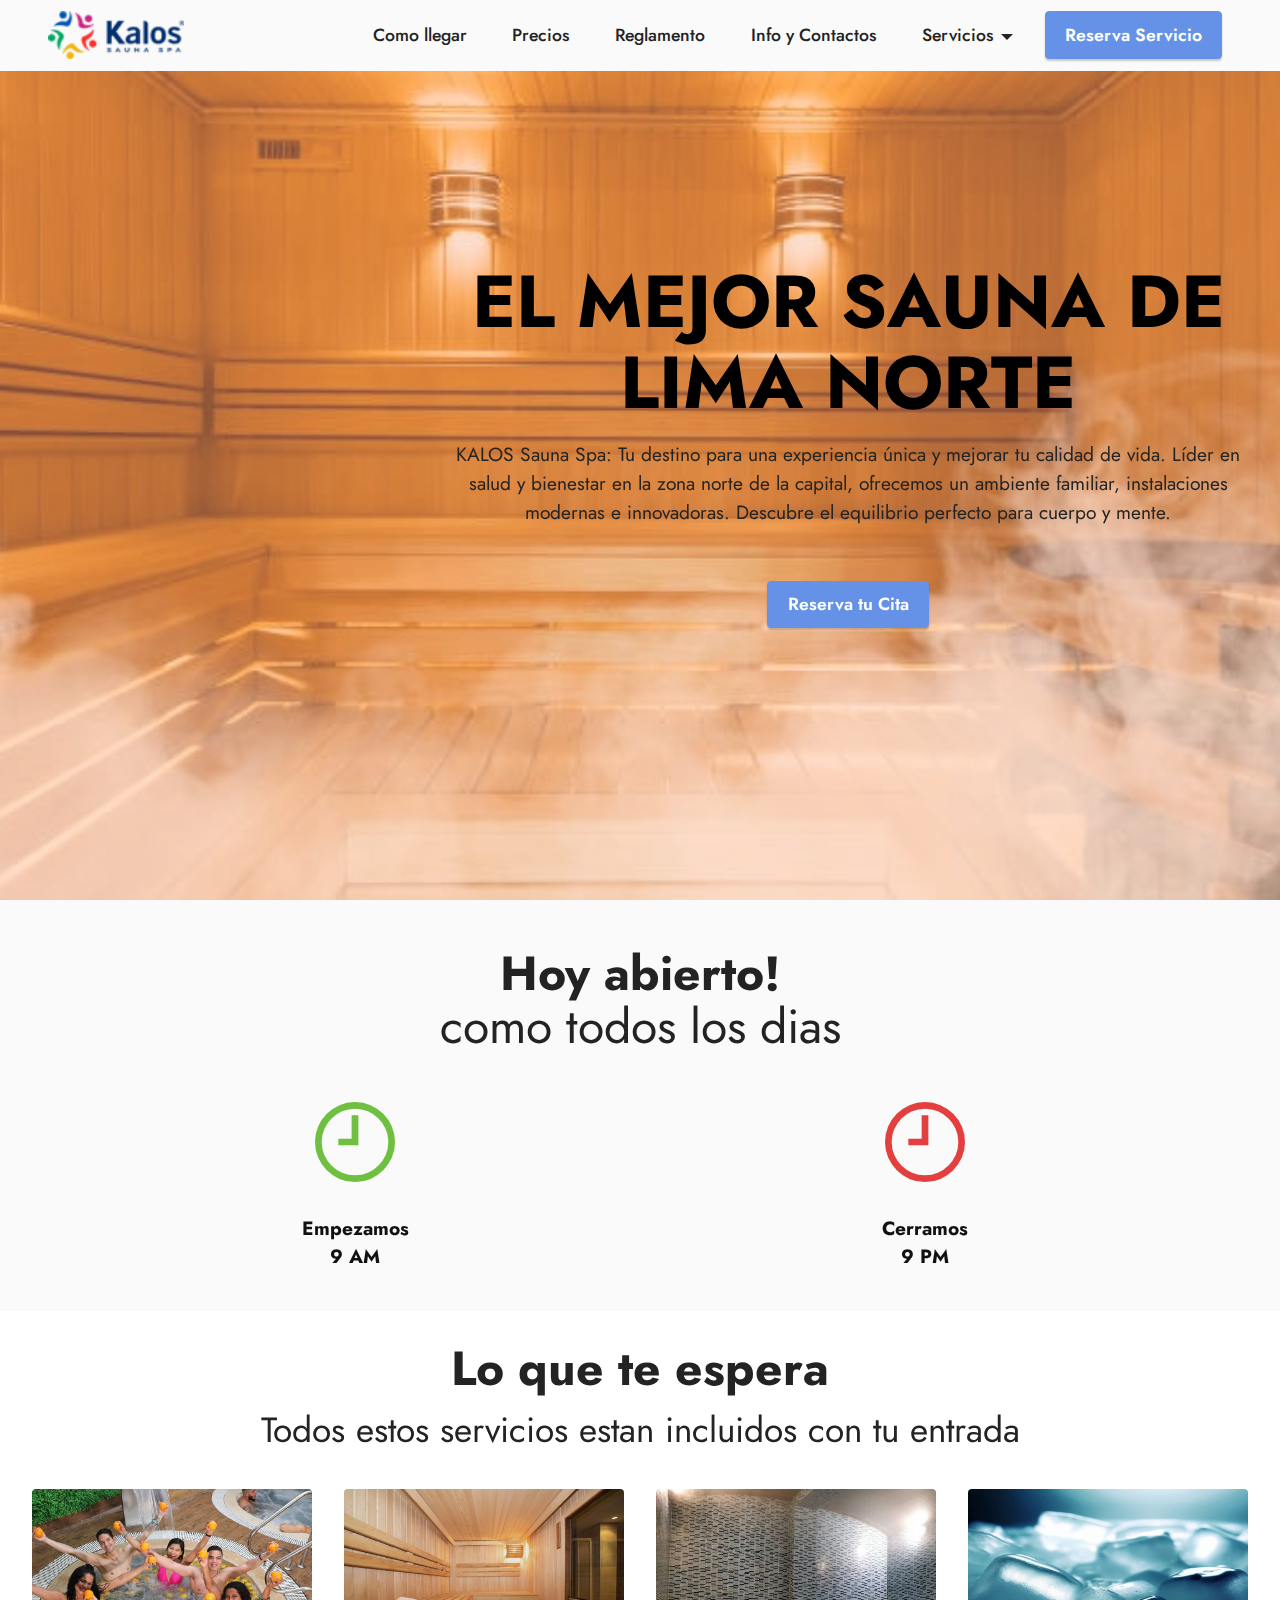
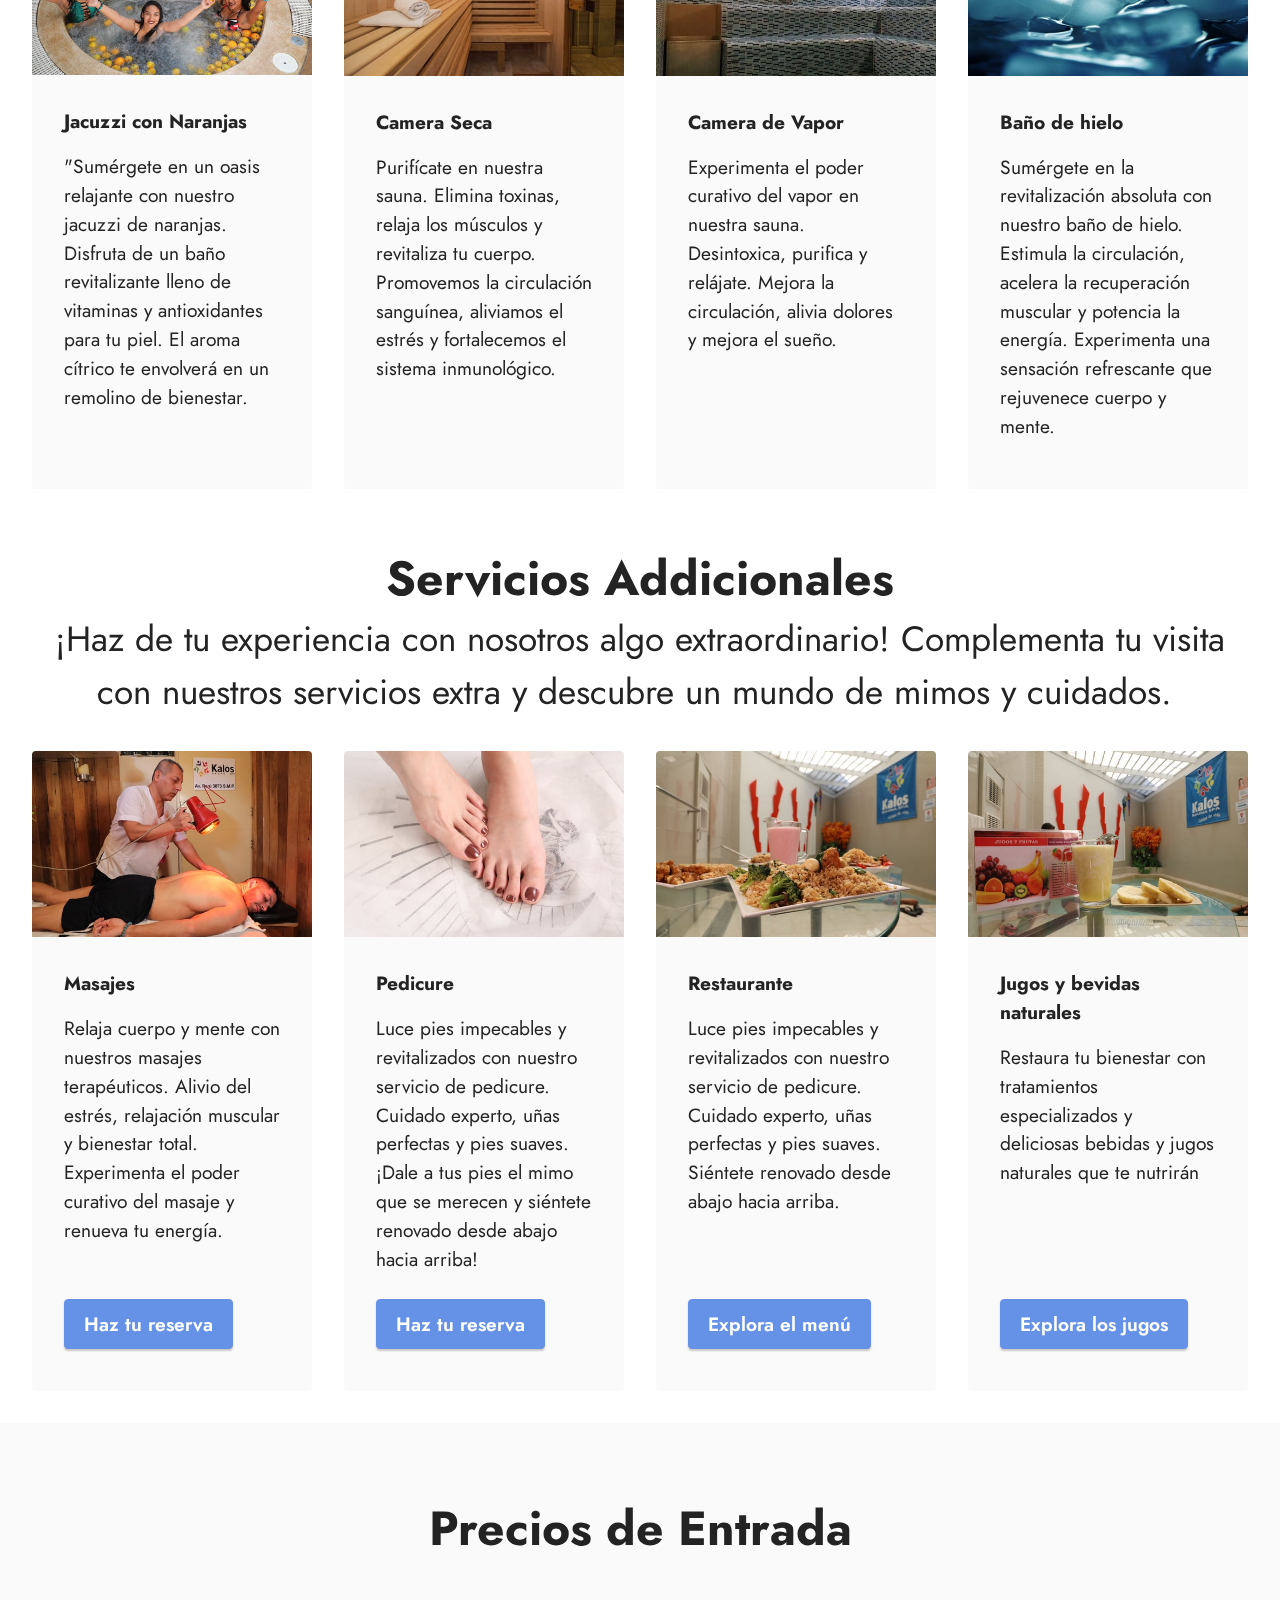
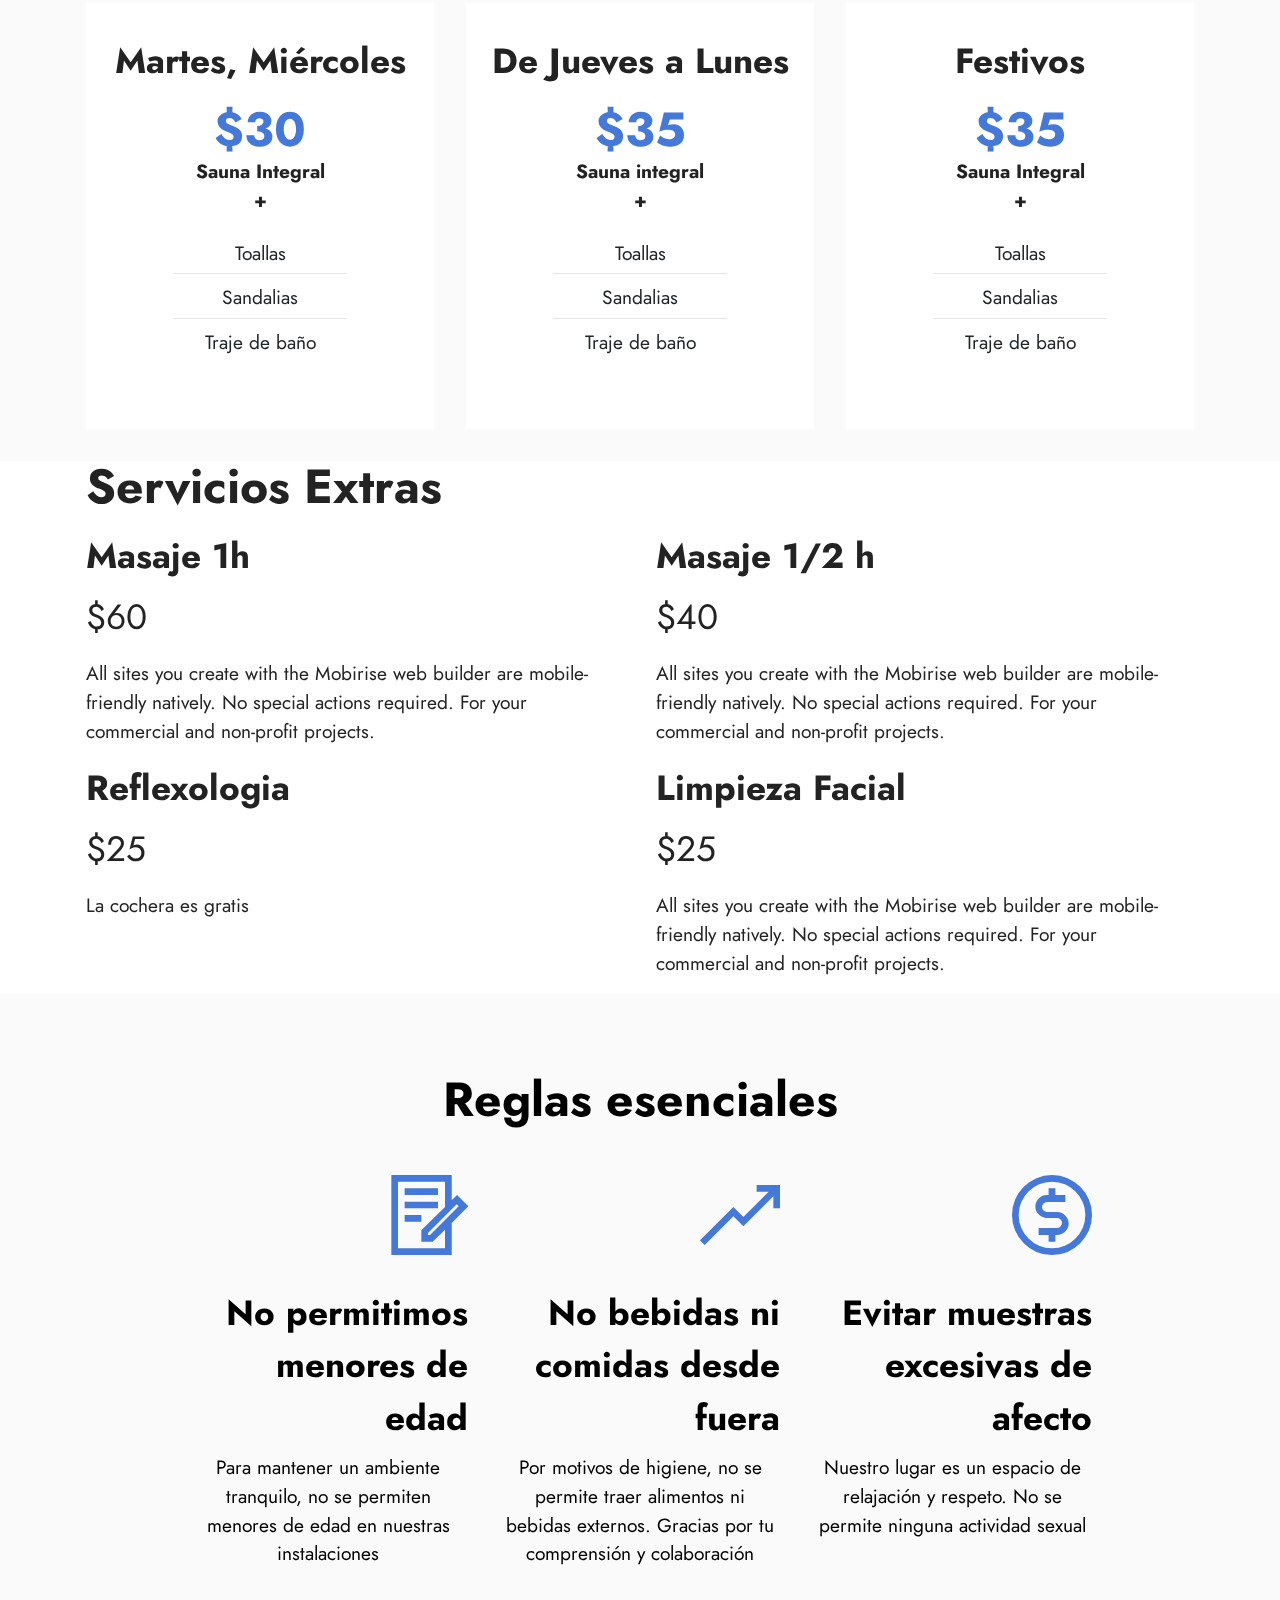
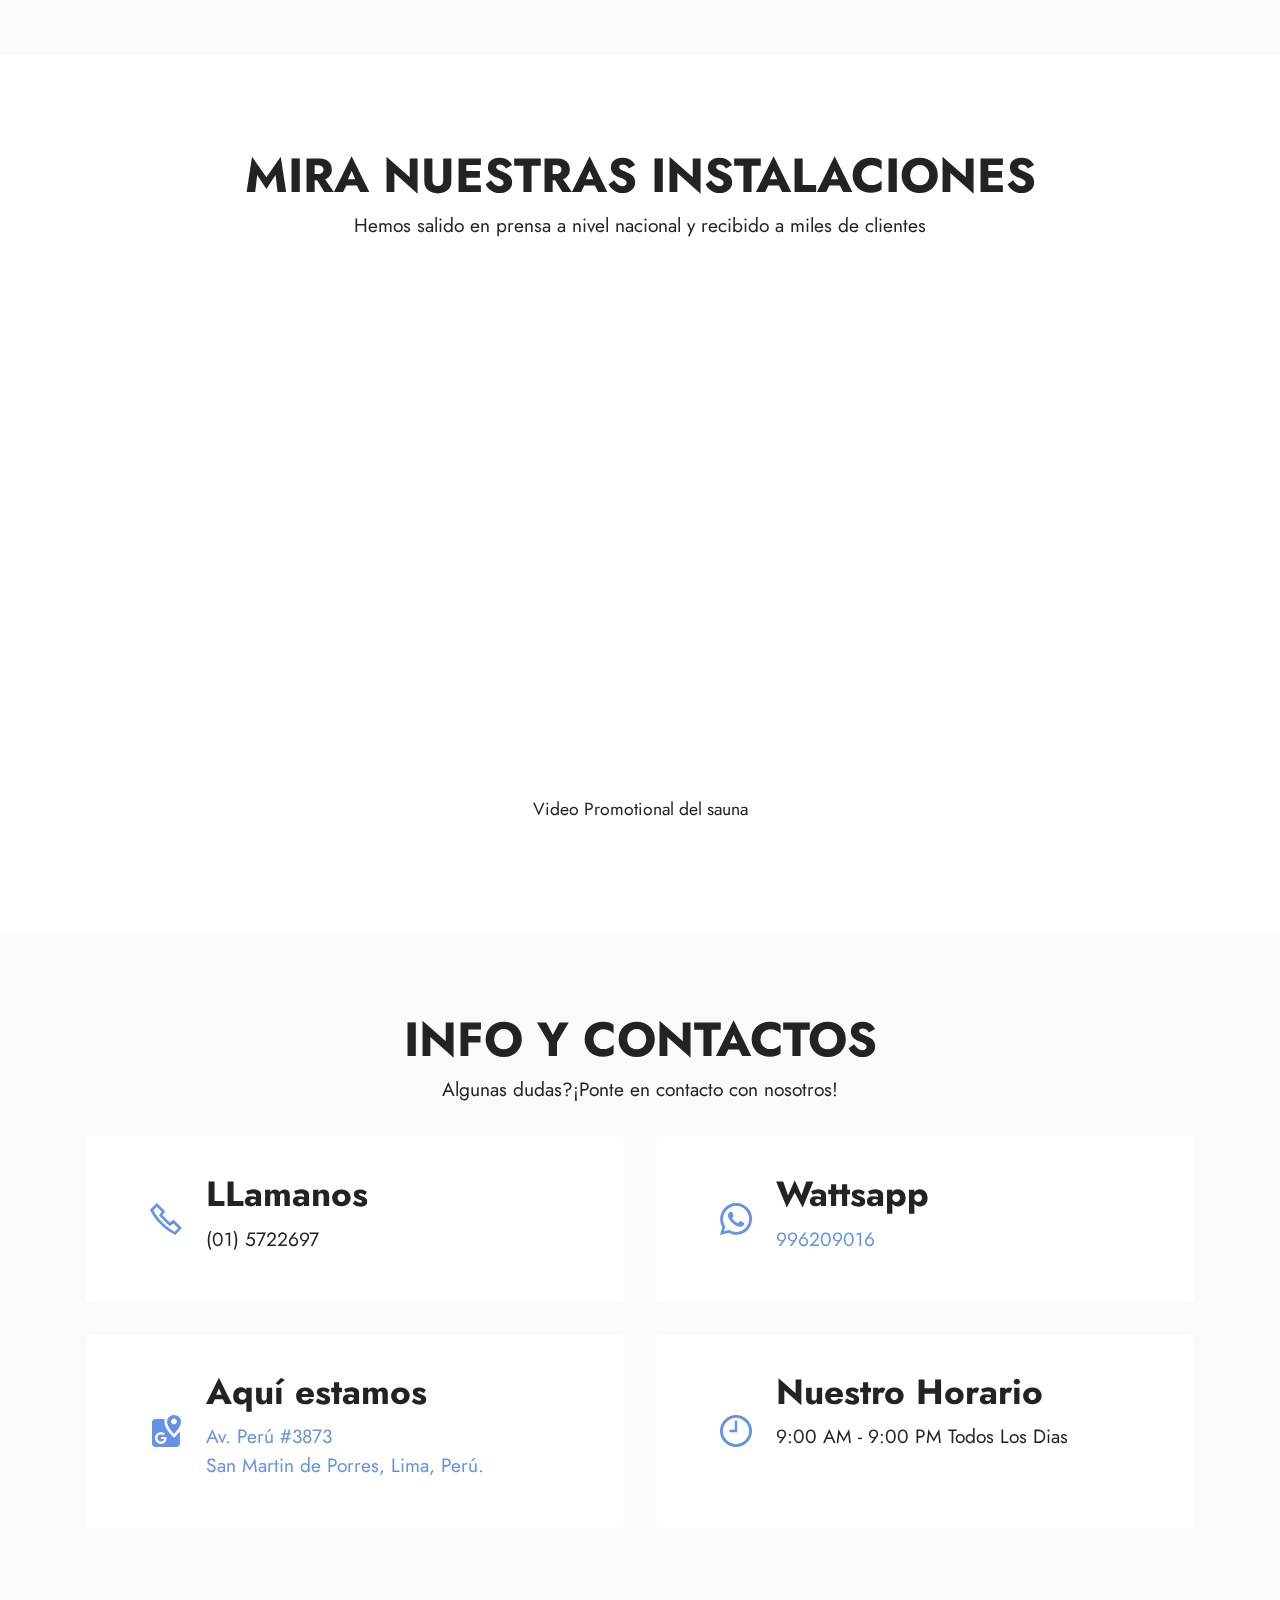
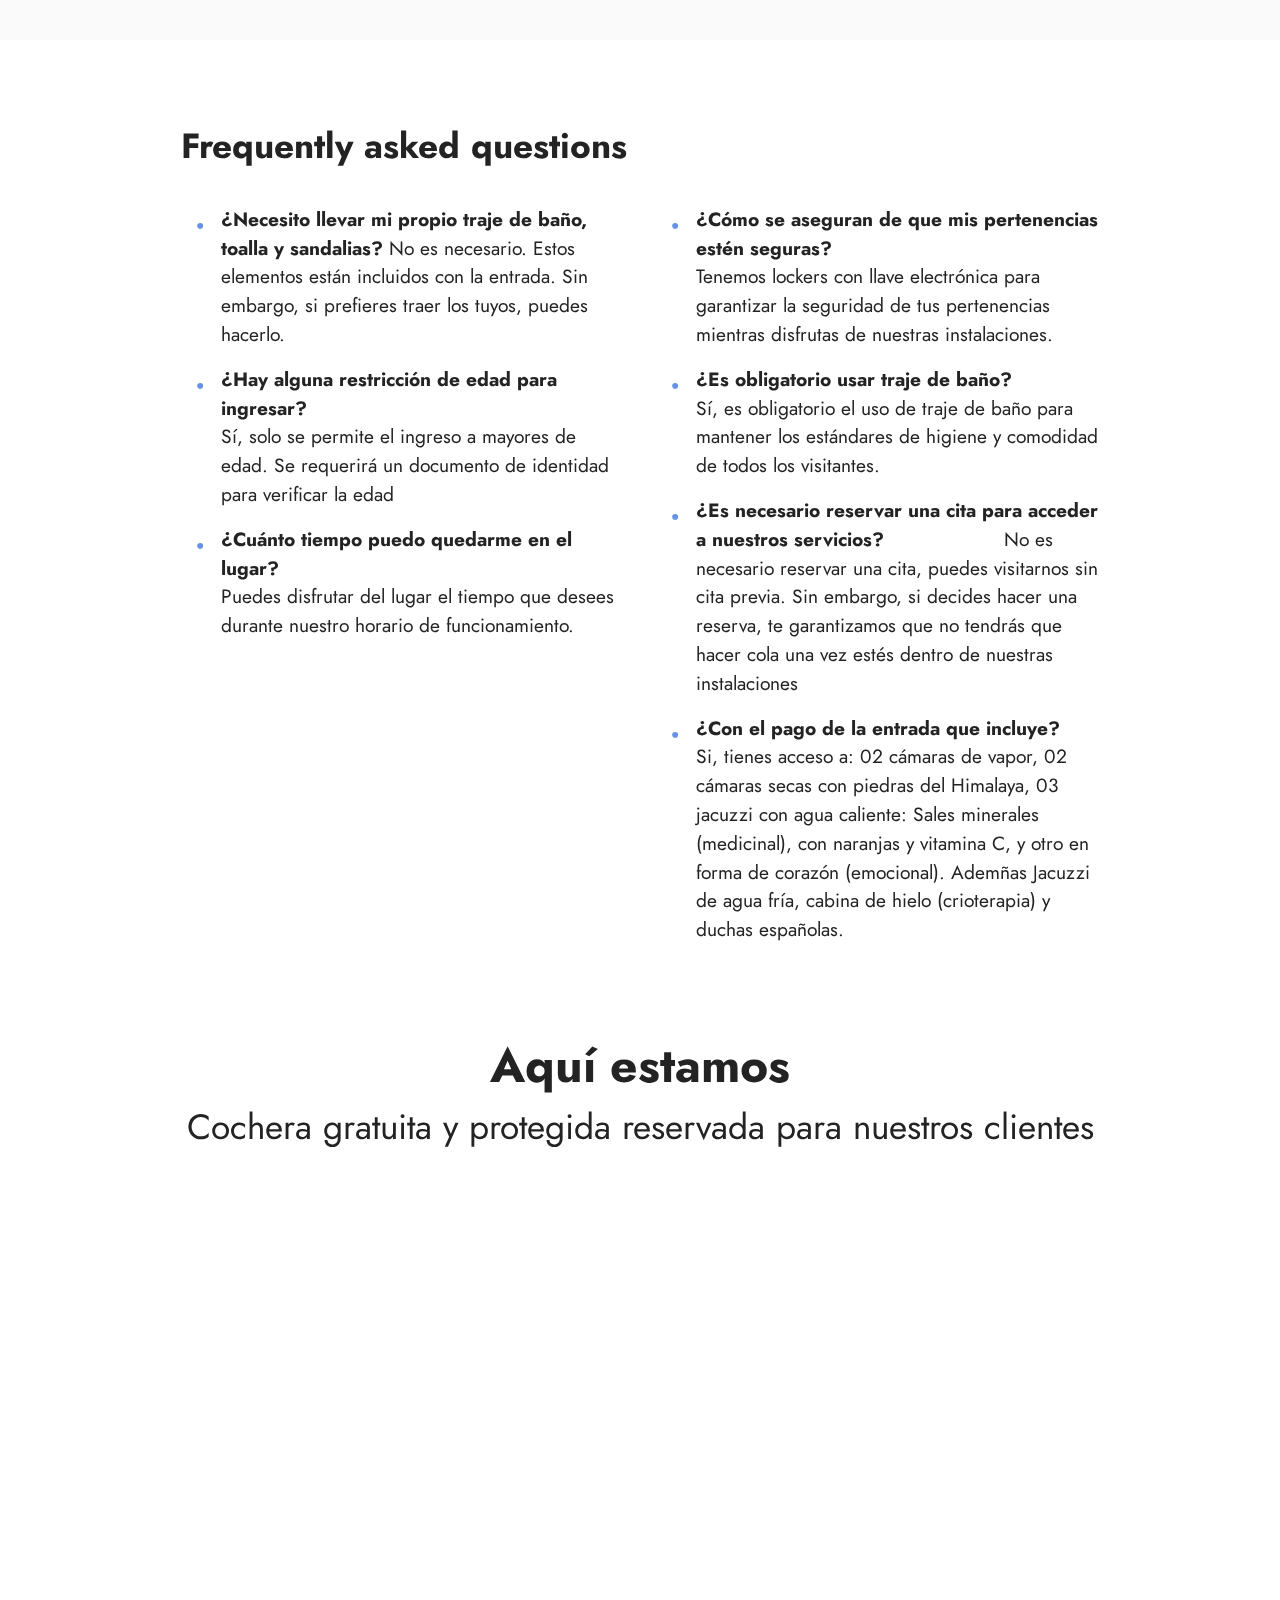
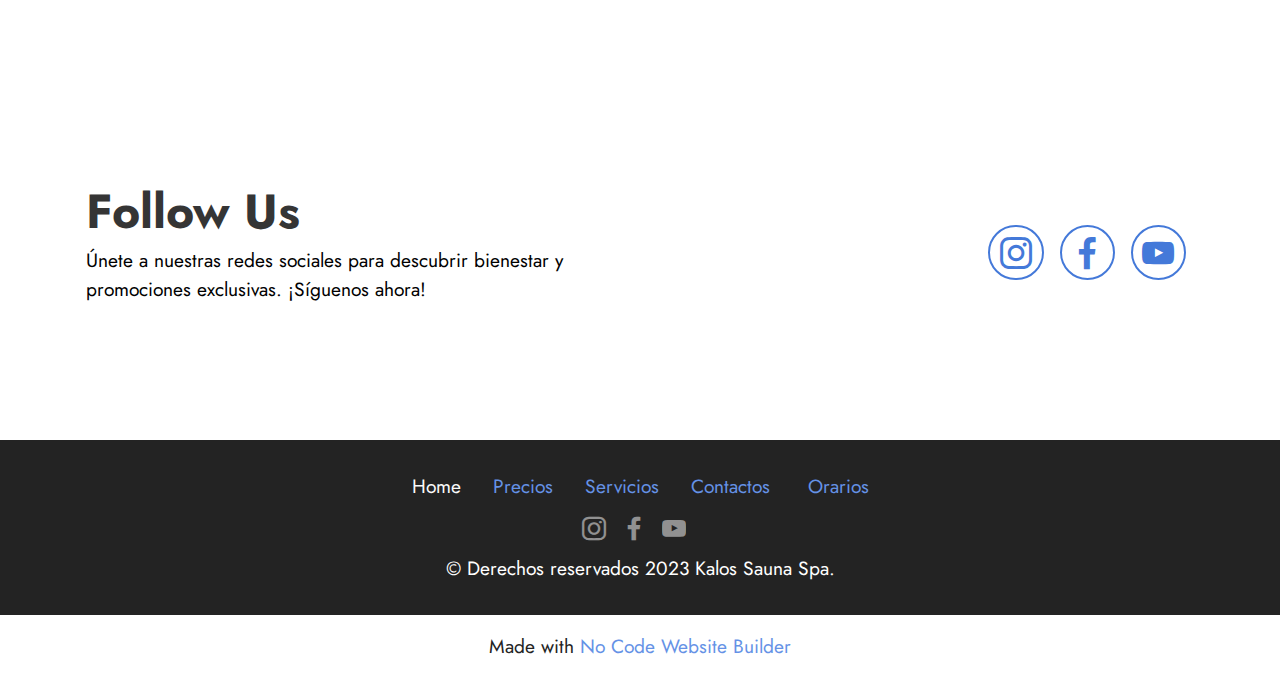
==== commit 55b66551: "Con ChatBot" ====
--- a/index.html
+++ b/index.html
@@ -6,7 +6,7 @@
   <meta http-equiv="X-UA-Compatible" content="IE=edge">
   <meta name="generator" content="Mobirise v5.8.14, mobirise.com">
   <meta name="viewport" content="width=device-width, initial-scale=1, minimum-scale=1">
-  <link rel="shortcut icon" href="assets/images/logo.png" type="image/x-icon">
+  <link rel="shortcut icon" href="assets/images/cropped-logo-kalos-2021-web-128x46-1.png" type="image/x-icon">
   <meta name="description" content="">
   
   
@@ -23,7 +23,16 @@
   <noscript><link rel="stylesheet" href="https://fonts.googleapis.com/css?family=Jost:100,200,300,400,500,600,700,800,900,100i,200i,300i,400i,500i,600i,700i,800i,900i&display=swap"></noscript>
   <link rel="preload" as="style" href="assets/mobirise/css/mbr-additional.css"><link rel="stylesheet" href="assets/mobirise/css/mbr-additional.css" type="text/css">
 
-  
+  <script>
+    window.chatbaseConfig = {
+      chatbotId: "ale7NfEfe_Sv60Op5g-pp",
+    }
+  </script>
+  <script
+    src="https://www.chatbase.co/embed.min.js"
+    id="ale7NfEfe_Sv60Op5g-pp"
+    defer>
+  </script>
   
   
 </head>
@@ -35,8 +44,8 @@
         <div class="container-fluid">
             <div class="navbar-brand">
                 <span class="navbar-logo">
-                    <a href="https://mobiri.se">
-                        <img src="assets/images/cropped-logo-kalos-2021-web-96x34.png" alt="Mobirise Website Builder" style="height: 3rem;">
+                    <a href="index.html">
+                        <img src="assets/images/cropped-logo-kalos-2021-web-96x34.png" alt="Logo Sauna" style="height: 3rem;">
                     </a>
                 </span>
                 
@@ -52,10 +61,10 @@
             <div class="collapse navbar-collapse" id="navbarSupportedContent">
                 <ul class="navbar-nav nav-dropdown" data-app-modern-menu="true"><li class="nav-item"><a class="nav-link link text-black text-primary display-4" href="page3.html#map2-1u">Como llegar</a></li>
                     
-                    <li class="nav-item"><a class="nav-link link text-black text-primary display-4" href="inde.html#pricing2-1k">Precios</a></li><li class="nav-item"><a class="nav-link link text-black text-primary display-4" href="inde.html#features1-1i">Reglamento</a></li><li class="nav-item"><a class="nav-link link text-black text-primary display-4" href="page2.html#contacts2-1k">Info y Contactos</a></li><li class="nav-item dropdown"><a class="nav-link link text-black text-primary dropdown-toggle show display-4" href="index.html#content4-1q" data-toggle="dropdown-submenu" data-bs-toggle="dropdown" data-bs-auto-close="outside" aria-expanded="false">Servicios</a><div class="dropdown-menu show" aria-labelledby="dropdown-465" data-bs-popper="none"><a class="text-black text-primary dropdown-item display-4" href="page2.html#content4-1i">Sauna Integral</a><a class="text-black text-primary dropdown-item display-4" href="page1.html#content4-1c">Servicios Extra</a><a class="text-black text-primary dropdown-item display-4" href="page3.html#content1-29">Comidas y Bebidas</a></div>
+                    <li class="nav-item"><a class="nav-link link text-black text-primary display-4" href="index.html#pricing2-1k">Precios</a></li><li class="nav-item"><a class="nav-link link text-black text-primary display-4" href="index.html#features1-1i">Reglamento</a></li><li class="nav-item"><a class="nav-link link text-black text-primary display-4" href="page1.html#contacts2-17">Info y Contactos</a></li><li class="nav-item dropdown"><a class="nav-link link text-black text-primary dropdown-toggle show display-4" href="index.html#content4-1q" data-toggle="dropdown-submenu" data-bs-toggle="dropdown" data-bs-auto-close="outside" aria-expanded="false">Servicios</a><div class="dropdown-menu show" aria-labelledby="dropdown-465" data-bs-popper="none"><a class="text-black text-primary dropdown-item display-4" href="page2.html#content4-1i">Sauna Integral</a><a class="text-black text-primary dropdown-item display-4" href="page1.html#content4-1c">Masajes</a><a class="text-black text-primary dropdown-item display-4" href="page3.html#content1-29">Comidas y Bebidas</a></div>
                     </li></ul>
                 
-                <div class="navbar-buttons mbr-section-btn"><a class="btn btn-primary display-4" href="page1.html#team1-1g">Reserva Servicio</a></div>
+                <div class="navbar-buttons mbr-section-btn"><a class="btn btn-primary display-4" href="page1.html#team1-26">Reserva Servicio</a></div>
             </div>
         </div>
     </nav>
@@ -75,7 +84,7 @@
                 
                 <p class="mbr-text mbr-fonts-style display-7">KALOS Sauna Spa: Tu destino para una experiencia única y mejorar tu calidad de vida. Líder en salud y bienestar en la zona norte de la capital, ofrecemos un ambiente familiar, instalaciones modernas e innovadoras. Descubre el equilibrio perfecto para cuerpo y mente.
 <br><br></p>
-                <div class="mbr-section-btn mt-3"><a class="btn btn-primary display-4" href="page1.html#team1-1g">Reserva tu Cita</a></div>
+                <div class="mbr-section-btn mt-3"><a class="btn btn-primary display-4" href="page1.html#team1-26">Reserva tu Cita</a></div>
             </div>
         </div>
     </div>
@@ -170,7 +179,7 @@
             <div class="item features-image сol-12 col-md-6 col-lg-3">
                 <div class="item-wrapper">
                     <div class="item-img">
-                        <img src="assets/images/ice-2-518x346-518x346.jpg" alt="Mobirise Website Builder" title="">
+                        <img src="assets/images/ice-2-518x346-518x346.jpg" alt="Foto de jielo" title="">
                     </div>
                     <div class="item-content">
                         <h5 class="item-title mbr-fonts-style display-7"><strong>Baño de hielo</strong></h5>
@@ -224,7 +233,7 @@
             <div class="item features-image сol-12 col-md-6 col-lg-3">
                 <div class="item-wrapper">
                     <div class="item-img">
-                        <img src="assets/images/restaurante-518x345.jpg" alt="Mobirise Website Builder" data-slide-to="2" data-bs-slide-to="2">
+                        <img src="assets/images/restaurante-518x345.jpg" alt="Foto de comida en el sauna" data-slide-to="2" data-bs-slide-to="2">
                     </div>
                     <div class="item-content">
                         <h5 class="item-title mbr-fonts-style display-7">
@@ -238,7 +247,7 @@
             <div class="item features-image сol-12 col-md-6 col-lg-3">
                 <div class="item-wrapper">
                     <div class="item-img">
-                        <img src="assets/images/jufos-518x345.jpg" alt="Mobirise Website Builder" title="">
+                        <img src="assets/images/jufos-518x345.jpg" alt="Foto de Bebidas en una mesa en el sauna" title="">
                     </div>
                     <div class="item-content">
                         <h5 class="item-title mbr-fonts-style display-7"><strong>Jugos y bevidas naturales</strong></h5>
@@ -339,7 +348,7 @@
     </div>
 </section>
 
-<section data-bs-version="5.1" class="features7 cid-tIXp40nkvU" id="features8-2b">
+<section data-bs-version="5.1" class="features7 cid-tIQhoVxYzx" id="features8-t">
     <!---->
     
 
@@ -361,7 +370,8 @@
                     </div>
                     <div class="bottom-line">
                         <p class="mbr-text mbr-fonts-style display-7">
-                            Regálate una hora de pura relajación con nuestro masaje de una hora. ¡Descubre el equilibrio y bienestar que tu cuerpo merece!
+                            All sites you create with the Mobirise web builder are mobile-friendly natively. No special
+                            actions required. For your commercial and non-profit projects.
                         </p>
                     </div>
                 </div>
@@ -375,7 +385,8 @@
                     </div>
                     <div class="bottom-line">
                         <p class="mbr-text mbr-fonts-style display-7">
-                            Disfruta de 30 minutos de relajación y renovación con nuestro masaje. Un descanso revitalizante para tu cuerpo y mente. ¡Haz espacio para ti y déjate consentir!
+                            All sites you create with the Mobirise web builder are mobile-friendly natively. No special
+                            actions required. For your commercial and non-profit projects.
                         </p>
                     </div>
                 </div>
@@ -388,7 +399,8 @@
                         <p class="mbr-text cost mbr-fonts-style display-5">$25</p>
                     </div>
                     <div class="bottom-line">
-                        <p class="mbr-text mbr-fonts-style display-7">Date un momento de bienestar con nuestra sesión de reflexología. Experimenta el poder curativo a través de los puntos clave de tus pies. ¡Relaja, equilibra y renueva tu energía en una sesión de 30 minutos!</p>
+                        <p class="mbr-text mbr-fonts-style display-7">
+                            La cochera es gratis&nbsp;</p>
                     </div>
                 </div>
             </div>
@@ -396,30 +408,18 @@
                 <div class="card-wrapper">
                     <div class="top-line">
                         <h6 class="card-title mbr-fonts-style display-5">
-                            <strong>Acupuntura 60 min</strong></h6>
-                        <p class="mbr-text cost mbr-fonts-style display-5">$60</p>
+                            <strong>Limpieza Facial</strong></h6>
+                        <p class="mbr-text cost mbr-fonts-style display-5">$25</p>
                     </div>
                     <div class="bottom-line">
                         <p class="mbr-text mbr-fonts-style display-7">
-                            Descubre los beneficios terapéuticos de la acupuntura en una sesión de 60 minutos. Equilibra tu energía, alivia dolores y revitaliza tu cuerpo. ¡Experimenta la armonía y bienestar con nuestra acupuntura experta!
+                            All sites you create with the Mobirise web builder are mobile-friendly natively. No special
+                            actions required. For your commercial and non-profit projects.
                         </p>
                     </div>
                 </div>
             </div>
-            <div class="card col-12 col-md-6">
-                <div class="card-wrapper">
-                    <div class="top-line">
-                        <h6 class="card-title mbr-fonts-style display-5">
-                            <strong>Pedicure</strong></h6>
-                        <p class="mbr-text cost mbr-fonts-style display-5">$20</p>
-                    </div>
-                    <div class="bottom-line">
-                        <p class="mbr-text mbr-fonts-style display-7">
-                            Dale a tus pies el cuidado que se merecen con nuestra sesión de pedicure de 30 minutos. Disfruta de uñas perfectas y pies suaves en un ambiente relajante. ¡Regálale a tus pies un mimo revitalizante!
-                        </p>
-                    </div>
-                </div>
-            </div>
+            
             
             
             
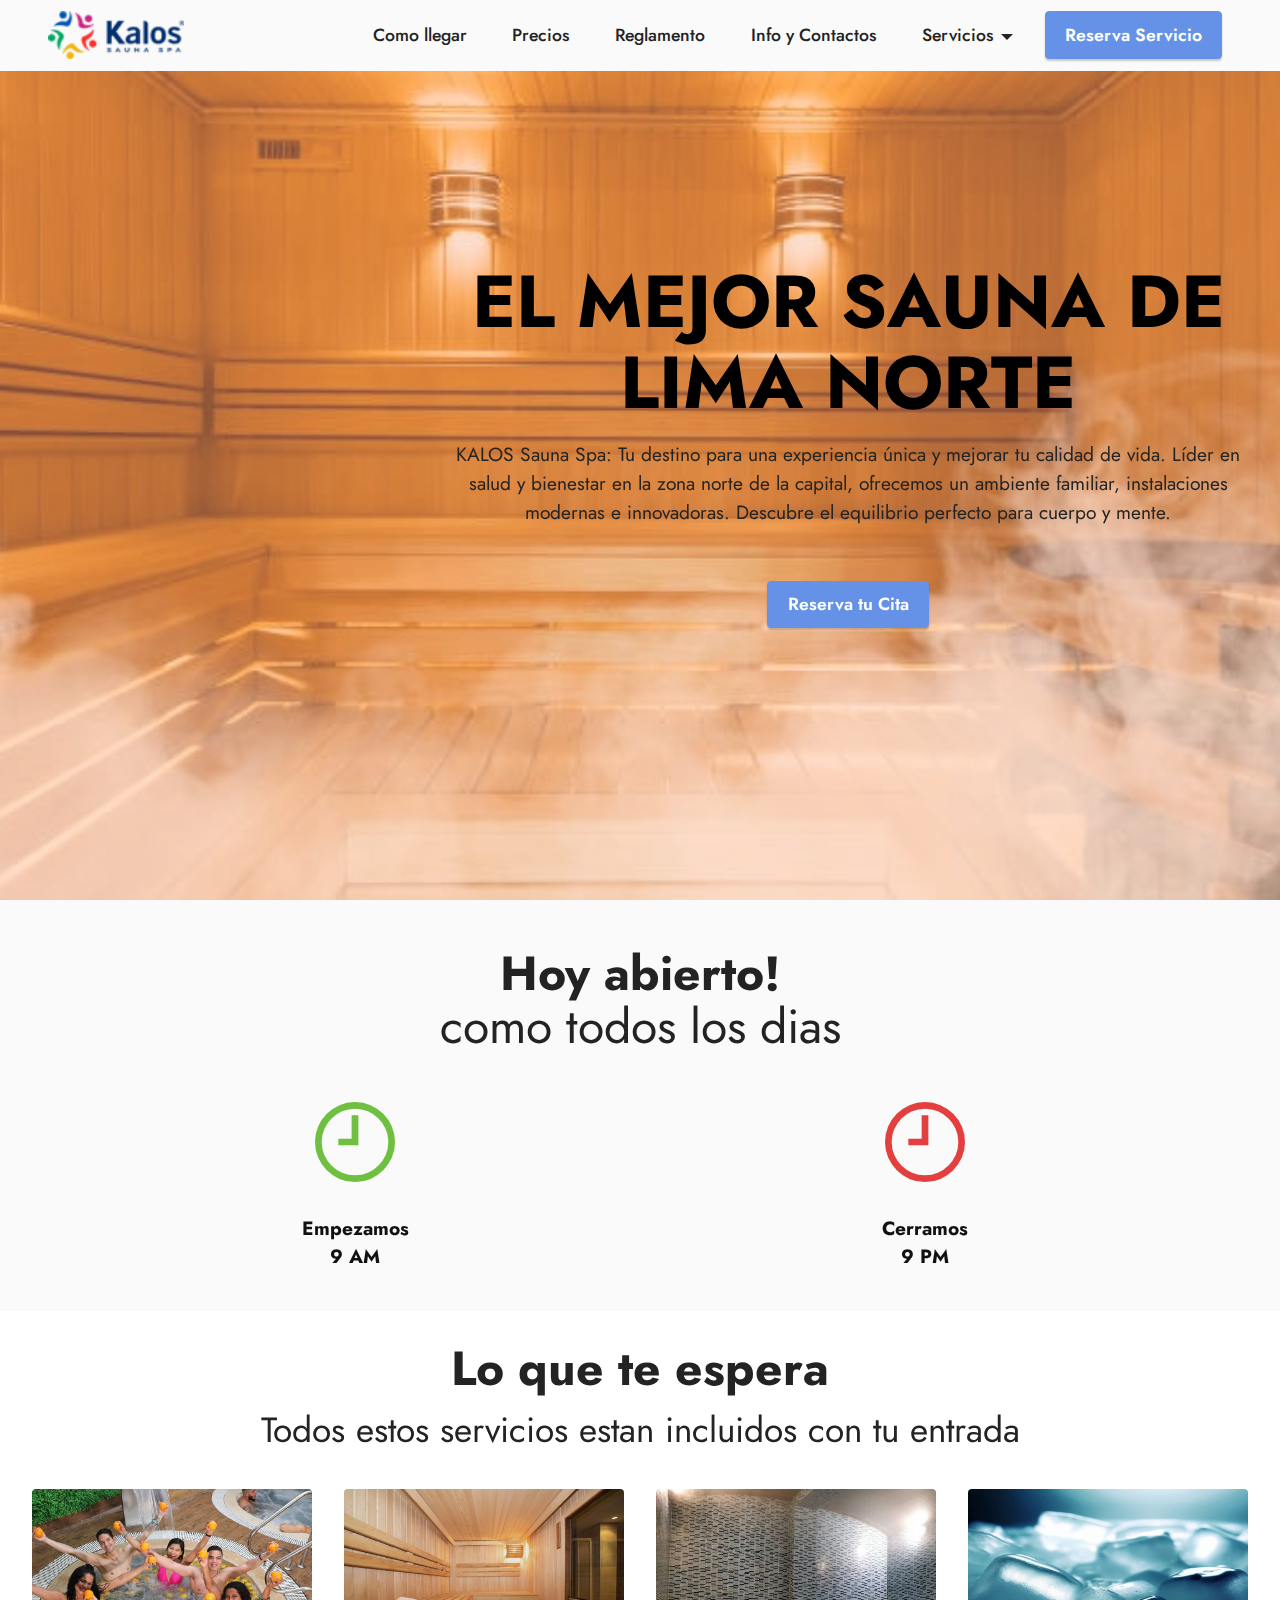
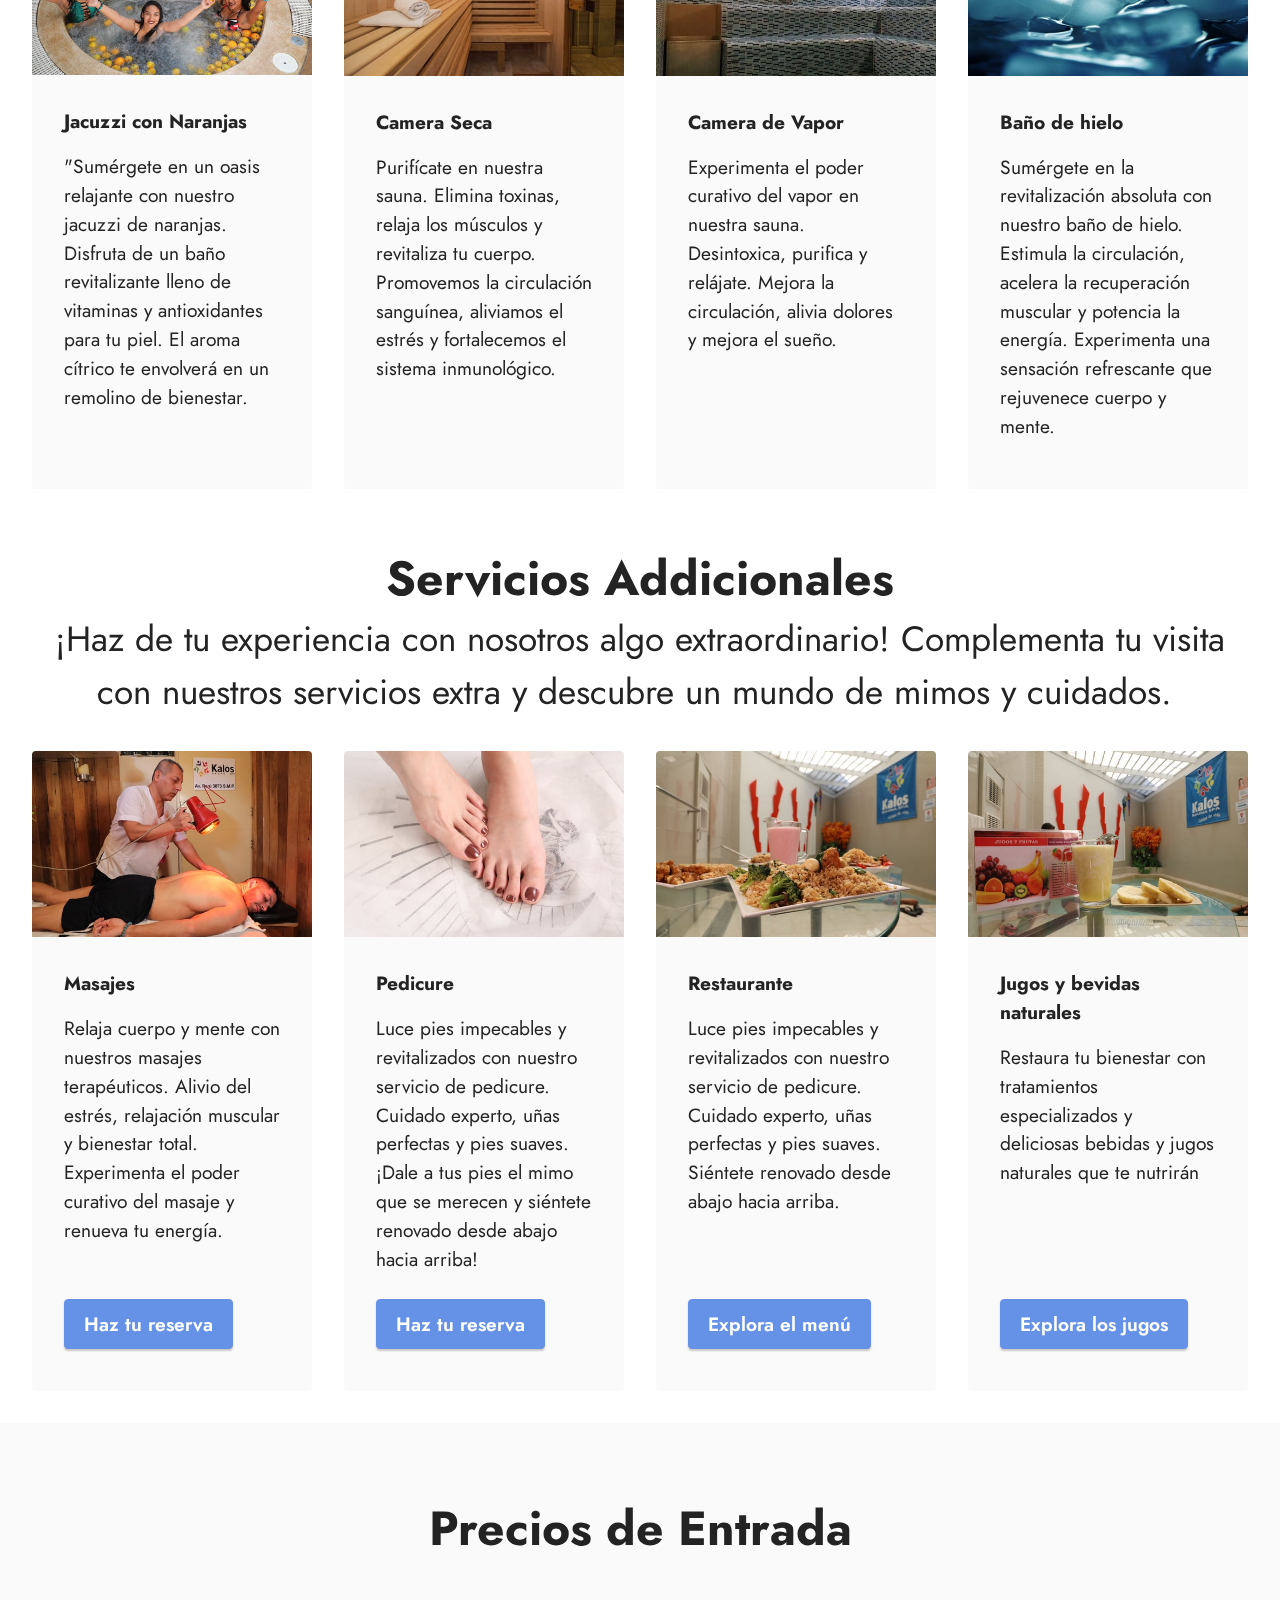
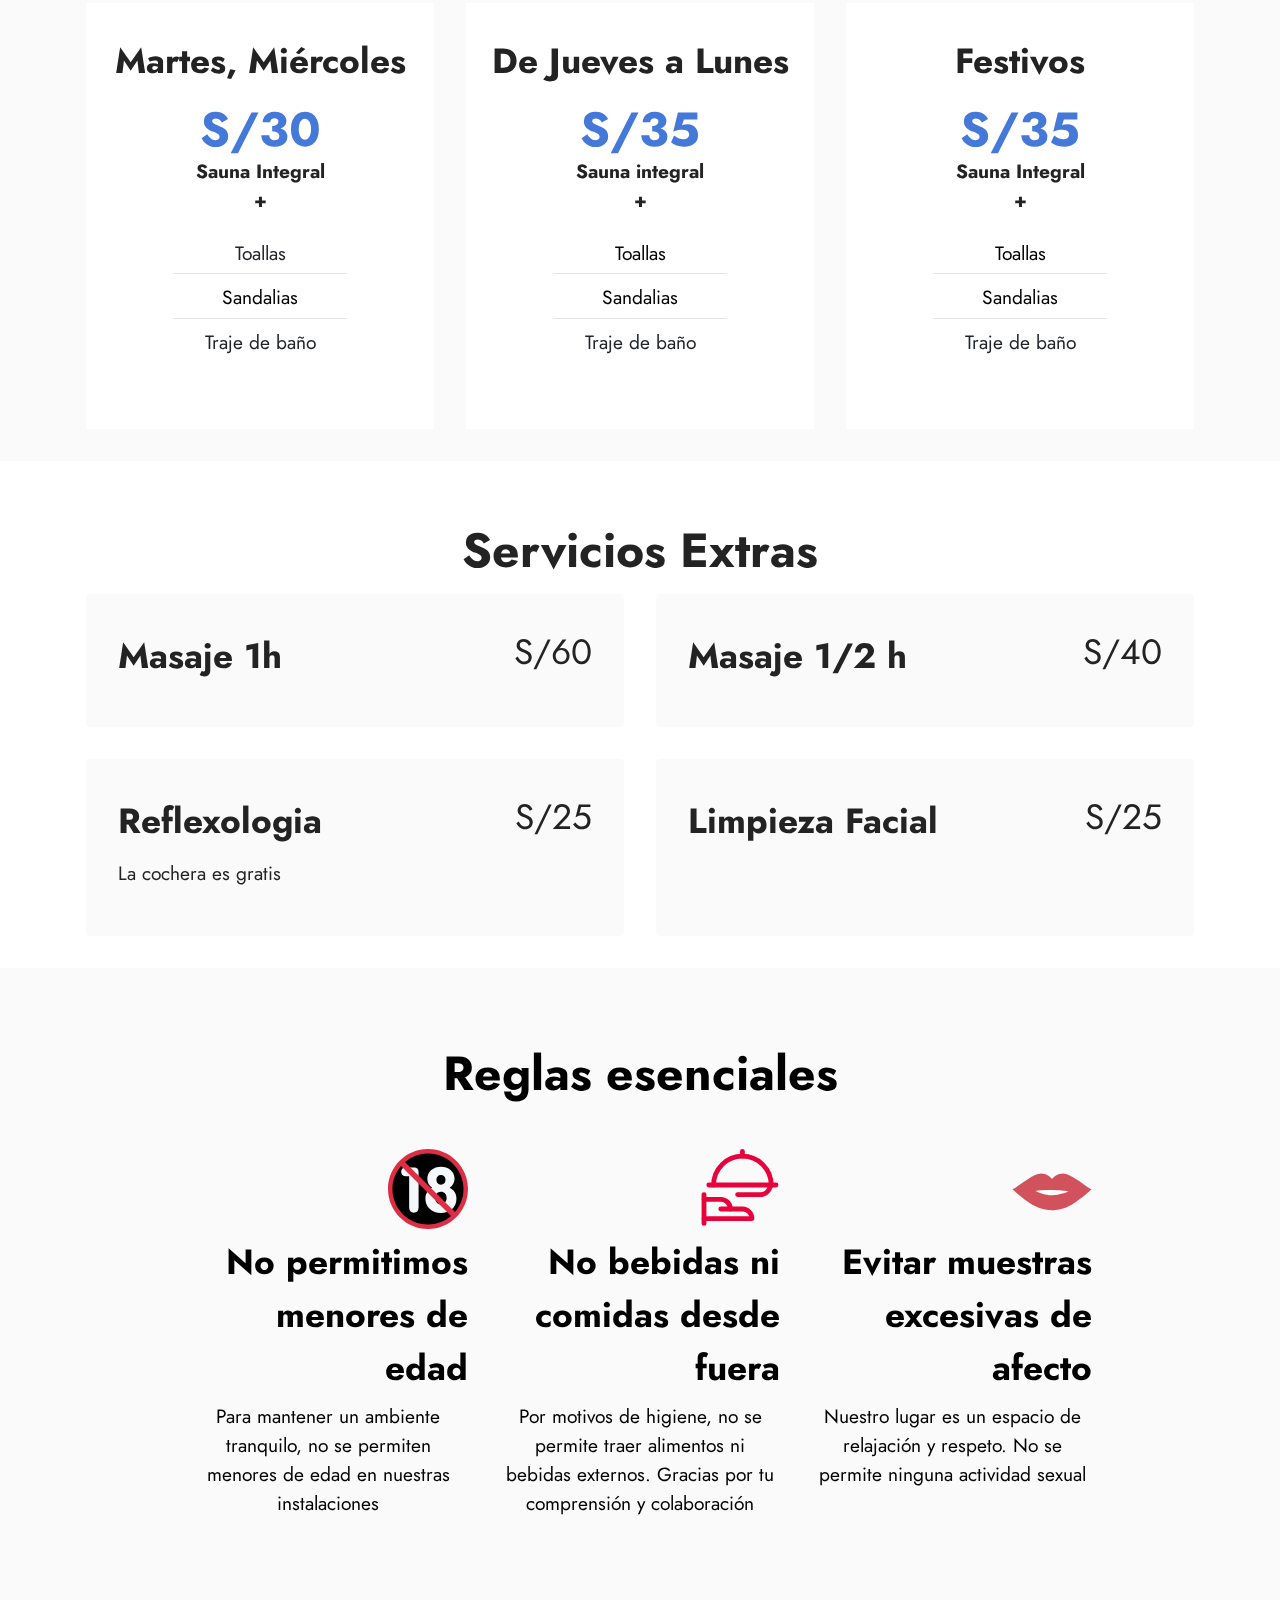
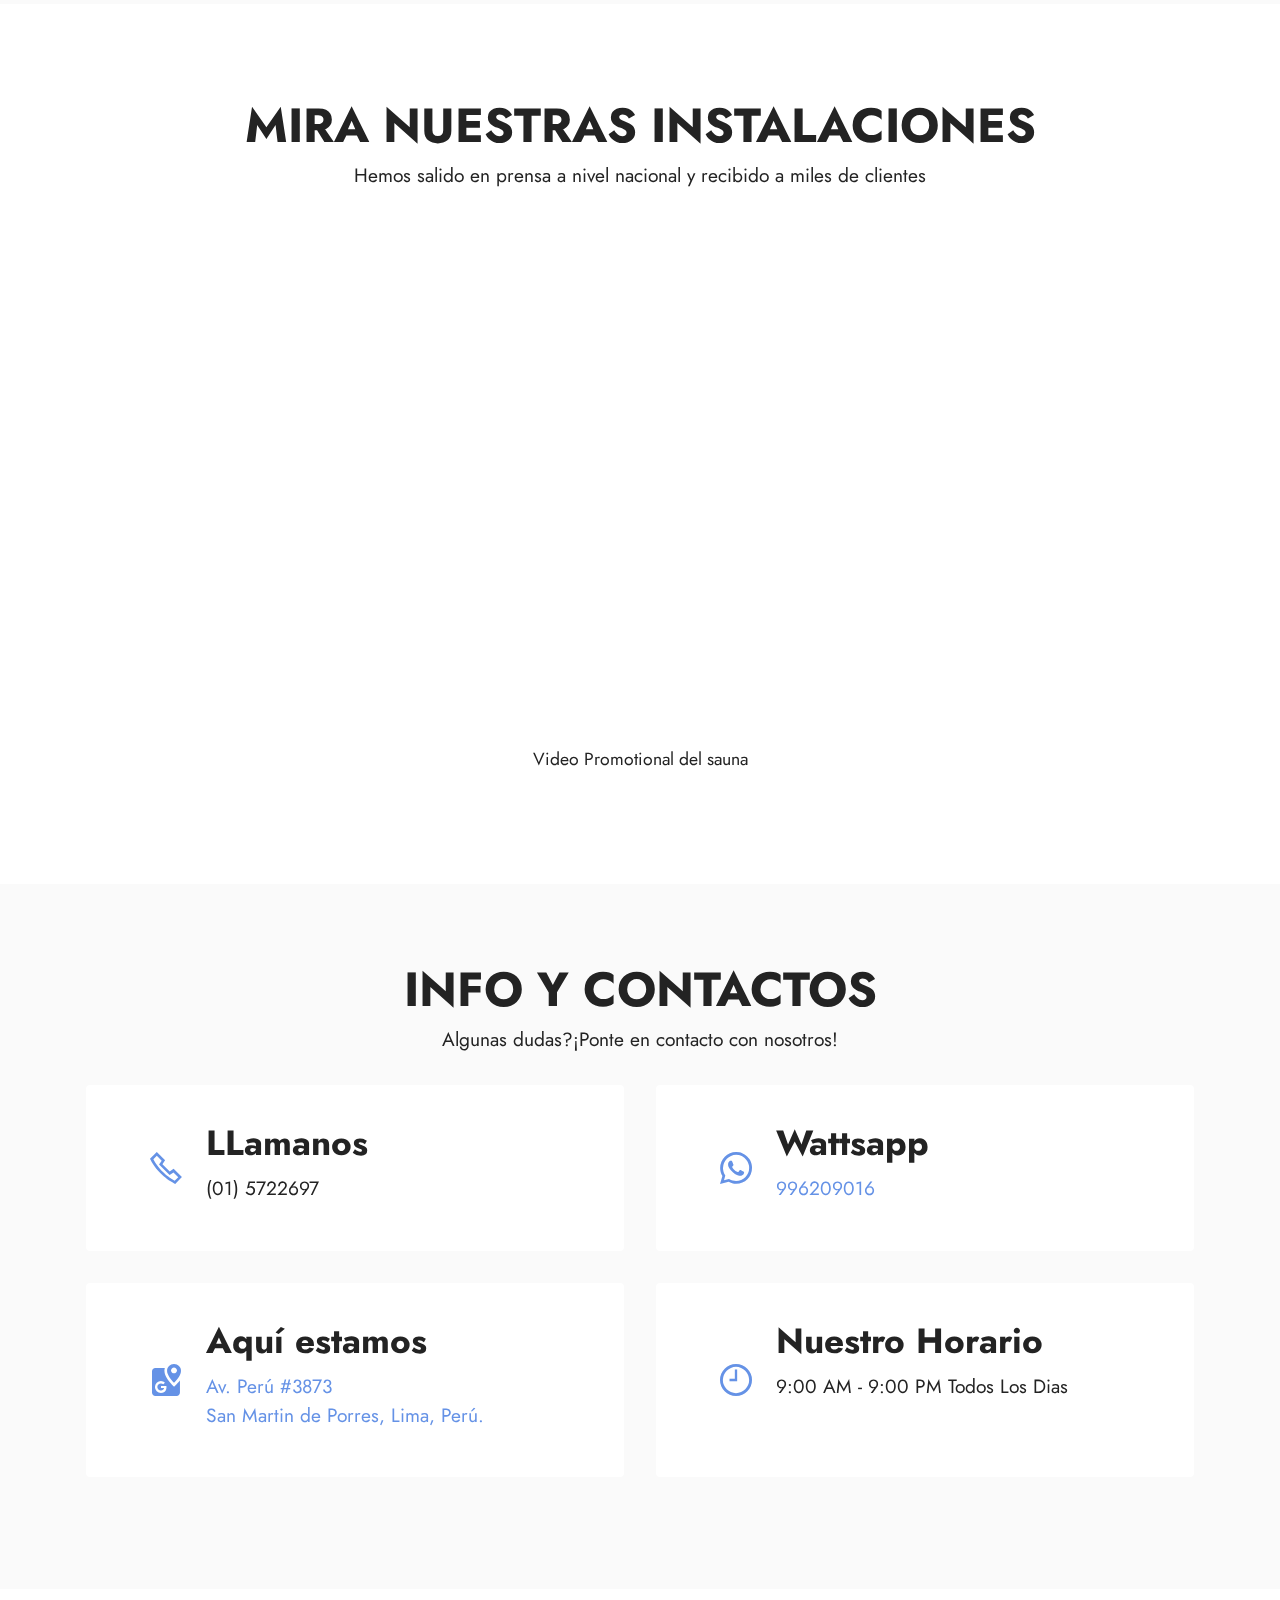
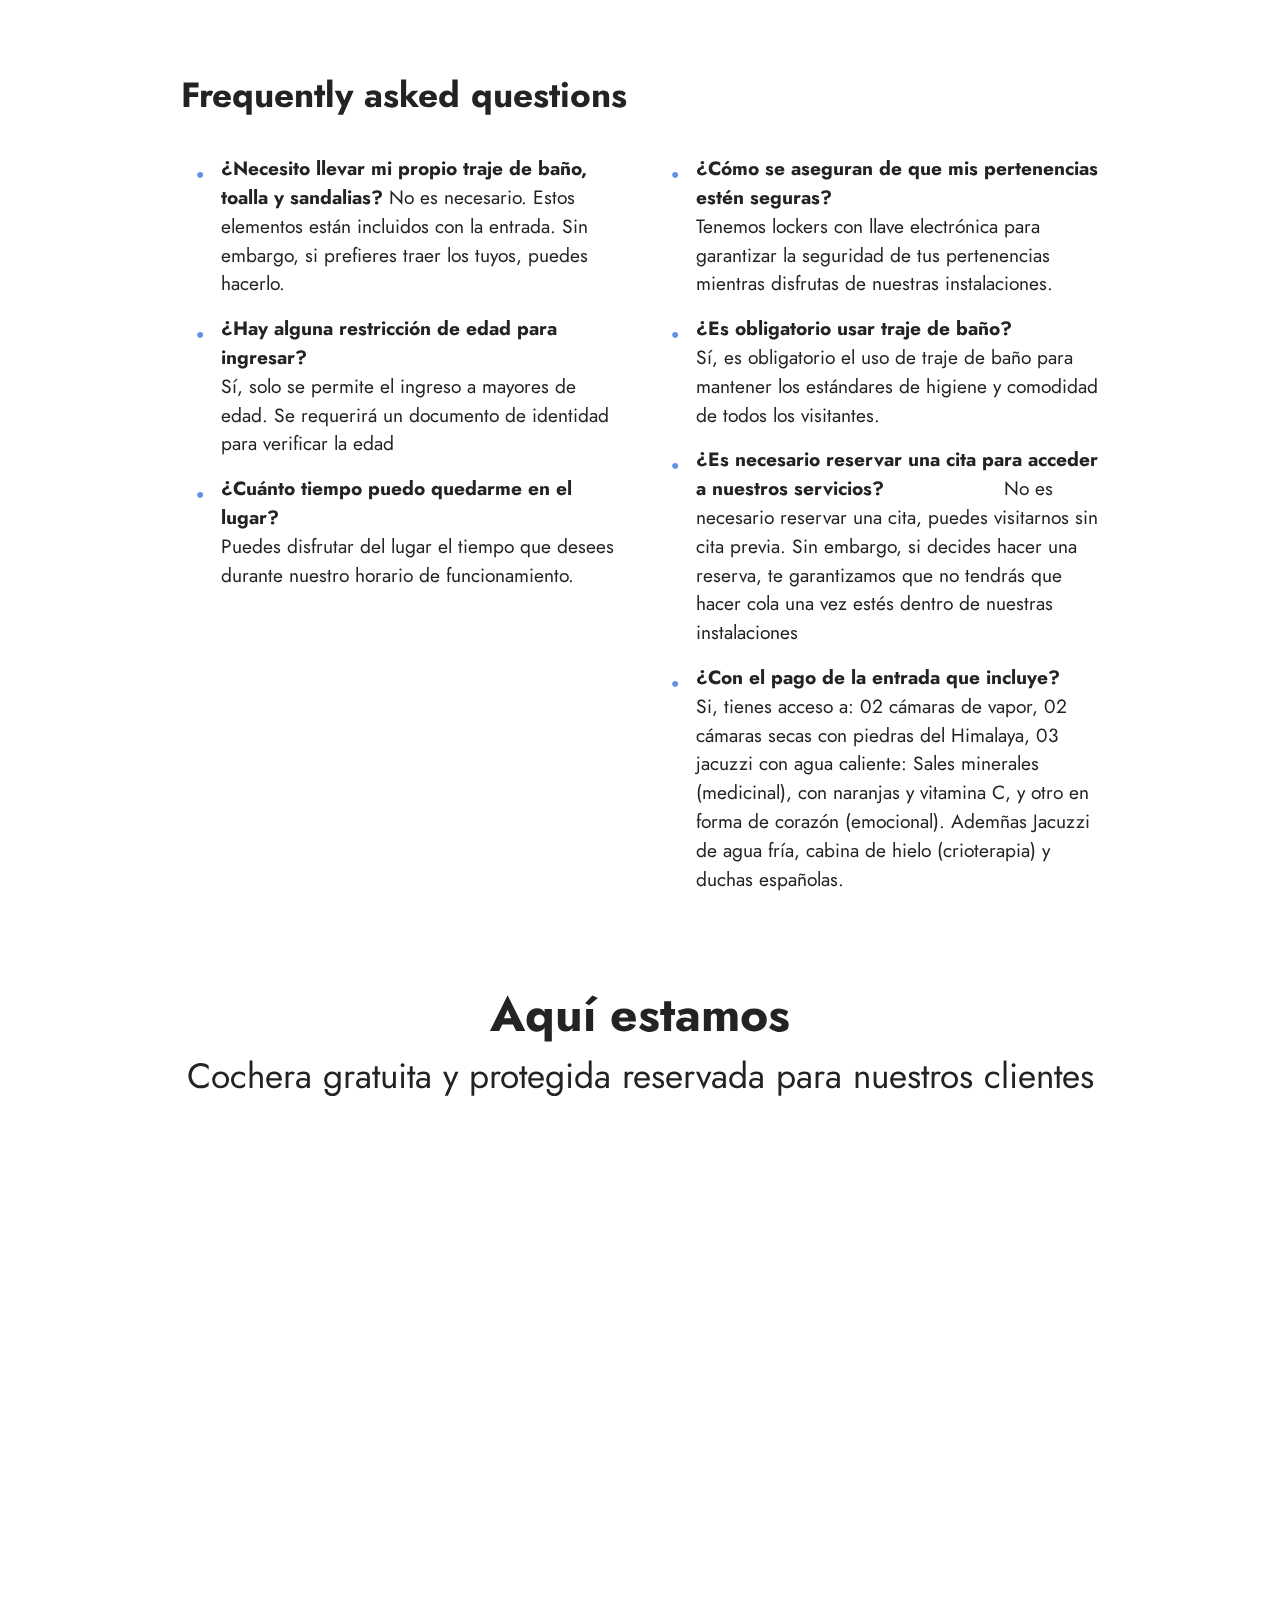
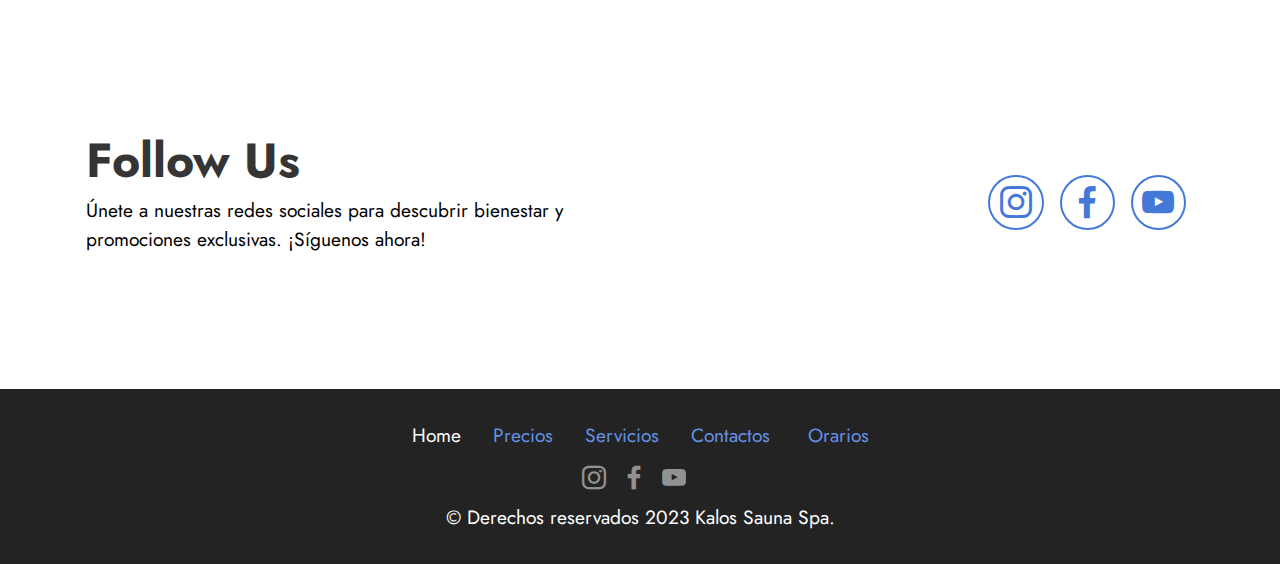
==== commit 4aa34c3b: "Accessibilità" ====
--- a/index.html
+++ b/index.html
@@ -1,16 +1,18 @@
 <!DOCTYPE html>
-<html  >
+<html lang="es">
+
 <head>
-  <!-- Site made with Mobirise Website Builder v5.8.14, https://mobirise.com -->
+  
   <meta charset="UTF-8">
   <meta http-equiv="X-UA-Compatible" content="IE=edge">
-  <meta name="generator" content="Mobirise v5.8.14, mobirise.com">
   <meta name="viewport" content="width=device-width, initial-scale=1, minimum-scale=1">
   <link rel="shortcut icon" href="assets/images/cropped-logo-kalos-2021-web-128x46-1.png" type="image/x-icon">
   <meta name="description" content="">
   
   
+  
   <title>HOME SAUNA KALOS</title>
+  <link href="https://fonts.googleapis.com/icon?family=Material+Icons" rel="stylesheet">
   <link rel="stylesheet" href="assets/web/assets/mobirise-icons2/mobirise2.css">
   <link rel="stylesheet" href="assets/bootstrap/css/bootstrap.min.css">
   <link rel="stylesheet" href="assets/bootstrap/css/bootstrap-grid.min.css">
@@ -34,13 +36,14 @@
     defer>
   </script>
   
-  
+  <link rel="stylesheet" href="https://fonts.googleapis.com/css2?family=Material+Symbols+Outlined:opsz,wght,FILL,GRAD@20..48,100..700,0..1,-50..200" />
 </head>
 <body>
   
   <section data-bs-version="5.1" class="menu menu2 cid-sFCw1qGFAI" once="menu" id="menu2-23">
-    
-    <nav class="navbar navbar-dropdown navbar-fixed-top navbar-expand-lg">
+    <nav class="navbar navbar-dropdown navbar-fixed-top navbar-expand-lg" role="navigation" aria-label="Main Navigation">
+
+    
         <div class="container-fluid">
             <div class="navbar-brand">
                 <span class="navbar-logo">
@@ -98,13 +101,13 @@
     <div class="container">
         <div class="row">
             <div class="col-12">
-                <h3 class="mbr-section-title align-center mb-4 mbr-fonts-style display-2"><strong>Hoy abierto!</strong><br>como todos los dias</h3>
+                <h2 class="mbr-section-title align-center mb-4 mbr-fonts-style display-2"><strong>Hoy abierto!</strong><br>como todos los dias</h3>
             </div>
             <div class="card col-12 col-md-4 col-lg-2 p-3">
                 <div class="card-wrapper">
                     <div class="card-box align-center">
                         <span class="mbr-iconfont mobi-mbri-clock mobi-mbri" style="color: rgb(111, 191, 64); fill: rgb(111, 191, 64);"></span>
-                        <h4 class="card-title align-center mbr-black mbr-fonts-style display-7"><strong>Empezamos </strong><br><strong>9 AM</strong></h4>
+                        <h3  class="card-title align-center mbr-black mbr-fonts-style display-7"><strong>Empezamos </strong><br><strong>9 AM</strong></h3 >
                     </div>
                 </div>
             </div>
@@ -112,8 +115,8 @@
                 <div class="card-wrapper">
                     <div class="card-box align-center">
                         <span class="mbr-iconfont mobi-mbri-clock mobi-mbri" style="color: rgb(228, 63, 63); fill: rgb(228, 63, 63);"></span>
-                        <h4 class="card-title align-center mbr-black mbr-fonts-style display-7">
-                            <strong>Cerramos</strong><br><strong>9 PM</strong></h4>
+                        <h3  class="card-title align-center mbr-black mbr-fonts-style display-7">
+                            <strong>Cerramos</strong><br><strong>9 PM</strong></h3 >
                     </div>
                 </div>
             </div>
@@ -130,18 +133,18 @@
     
     <div class="container-fluid">
         <div class="mbr-section-head">
-            <h4 class="mbr-section-title mbr-fonts-style align-center mb-0 display-2"><strong>Lo que te espera</strong></h4>
-            <h5 class="mbr-section-subtitle mbr-fonts-style align-center mb-0 mt-2 display-5">Todos estos servicios estan incluidos con tu entrada</h5>
+            <h3  class="mbr-section-title mbr-fonts-style align-center mb-0 display-2"><strong>Lo que te espera</strong></h3 >
+            <h4  class="mbr-section-subtitle mbr-fonts-style align-center mb-0 mt-2 display-5">Todos estos servicios estan incluidos con tu entrada</h4 >
         </div>
         <div class="row mt-4">
             <div class="item features-image сol-12 col-md-6 col-lg-3">
                 <div class="item-wrapper">
                     <div class="item-img">
-                        <img src="assets/images/naranjas-900x600.jpg" alt="Foto Jacuzzi">
+                        <img src="assets/images/naranjas-900x600.jpg" alt="Foto Jacuzzi" title="foto jacuzzi">
                     </div>
                     <div class="item-content">
-                        <h5 class="item-title mbr-fonts-style display-7">
-                            <strong>Jacuzzi con Naranjas</strong></h5>
+                        <h4  class="item-title mbr-fonts-style display-7">
+                            <strong>Jacuzzi con Naranjas</strong></h4 >
                         
                         <p class="mbr-text mbr-fonts-style mt-3 display-7">"Sumérgete en un oasis relajante con nuestro jacuzzi de naranjas. Disfruta de un baño revitalizante lleno de vitaminas y antioxidantes para tu piel. El aroma cítrico te envolverá en un remolino de bienestar.<br></p>
                     </div>
@@ -154,8 +157,8 @@
                         <img src="assets/images/mbr-518x346.jpg" alt="Foto de la camera de vapor de madera">
                     </div>
                     <div class="item-content">
-                        <h5 class="item-title mbr-fonts-style display-7">
-                            <strong>Camera Seca</strong></h5>
+                        <h4  class="item-title mbr-fonts-style display-7">
+                            <strong>Camera Seca</strong></h4 >
                         
                         <p class="mbr-text mbr-fonts-style mt-3 display-7">Purifícate en nuestra sauna. Elimina toxinas, relaja los músculos y revitaliza tu cuerpo. Promovemos la circulación sanguínea, aliviamos el estrés y fortalecemos el sistema inmunológico.<br></p>
                     </div>
@@ -168,8 +171,8 @@
                         <img src="assets/images/camara-de-vapor-2-2-601x450-518x346.jpg" alt="Foto de Camara de Vapor">
                     </div>
                     <div class="item-content">
-                        <h5 class="item-title mbr-fonts-style display-7">
-                            <strong>Camera de Vapor</strong></h5>
+                        <h4  class="item-title mbr-fonts-style display-7">
+                            <strong>Camera de Vapor</strong></h4 >
                         
                         <p class="mbr-text mbr-fonts-style mt-3 display-7">Experimenta el poder curativo del vapor en nuestra sauna. Desintoxica, purifica y relájate. Mejora la circulación, alivia dolores y mejora el sueño.<br></p>
                     </div>
@@ -182,7 +185,7 @@
                         <img src="assets/images/ice-2-518x346-518x346.jpg" alt="Foto de jielo" title="">
                     </div>
                     <div class="item-content">
-                        <h5 class="item-title mbr-fonts-style display-7"><strong>Baño de hielo</strong></h5>
+                        <h4  class="item-title mbr-fonts-style display-7"><strong>Baño de hielo</strong></h4 >
                         
                         <p class="mbr-text mbr-fonts-style mt-3 display-7">Sumérgete en la revitalización absoluta con nuestro baño de hielo. Estimula la circulación, acelera la recuperación muscular y potencia la energía. Experimenta una sensación refrescante que rejuvenece cuerpo y mente.<br></p>
                     </div>
@@ -198,8 +201,8 @@
     
     <div class="container-fluid">
         <div class="mbr-section-head">
-            <h4 class="mbr-section-title mbr-fonts-style align-center mb-0 display-2"><strong>Servicios Addicionales</strong></h4>
-            <h5 class="mbr-section-subtitle mbr-fonts-style align-center mb-0 mt-2 display-5">¡Haz de tu experiencia con nosotros algo extraordinario! Complementa tu visita con nuestros servicios extra y descubre un mundo de mimos y cuidados.&nbsp;</h5>
+            <h3  class="mbr-section-title mbr-fonts-style align-center mb-0 display-2"><strong>Servicios Addicionales</strong></h3 >
+            <h4  class="mbr-section-subtitle mbr-fonts-style align-center mb-0 mt-2 display-5">¡Haz de tu experiencia con nosotros algo extraordinario! Complementa tu visita con nuestros servicios extra y descubre un mundo de mimos y cuidados.&nbsp;</h4 >
         </div>
         <div class="row mt-4">
             <div class="item features-image сol-12 col-md-6 col-lg-3 active">
@@ -208,8 +211,8 @@
                         <img src="assets/images/masaje5-518x345.jpg" alt="Masajista que trabaja" data-slide-to="0" data-bs-slide-to="0">
                     </div>
                     <div class="item-content">
-                        <h5 class="item-title mbr-fonts-style display-7">
-                            <strong>Masajes</strong></h5>
+                        <h4  class="item-title mbr-fonts-style display-7">
+                            <strong>Masajes</strong></h4 >
                         
                         <p class="mbr-text mbr-fonts-style mt-3 display-7">Relaja cuerpo y mente con nuestros masajes terapéuticos. Alivio del estrés, relajación muscular y bienestar total. Experimenta el poder curativo del masaje y renueva tu energía.<br></p>
                     </div>
@@ -221,8 +224,8 @@
                         <img src="assets/images/mbr-1-518x345.jpg" alt="Foto de Pies despues de una pedicure" data-slide-to="1" data-bs-slide-to="1">
                     </div>
                     <div class="item-content">
-                        <h5 class="item-title mbr-fonts-style display-7">
-                            <strong>Pedicure</strong></h5>
+                        <h4  class="item-title mbr-fonts-style display-7">
+                            <strong>Pedicure</strong></h4 >
                         
                         <p class="mbr-text mbr-fonts-style mt-3 display-7">Luce pies impecables y revitalizados con nuestro servicio de pedicure. Cuidado experto, uñas perfectas y pies suaves. ¡Dale a tus pies el mimo que se merecen y siéntete renovado desde abajo hacia arriba!<br></p>
                     </div>
@@ -236,8 +239,8 @@
                         <img src="assets/images/restaurante-518x345.jpg" alt="Foto de comida en el sauna" data-slide-to="2" data-bs-slide-to="2">
                     </div>
                     <div class="item-content">
-                        <h5 class="item-title mbr-fonts-style display-7">
-                            <strong>Restaurante</strong></h5>
+                        <h4  class="item-title mbr-fonts-style display-7">
+                            <strong>Restaurante</strong></h4 >
                         
                         <p class="mbr-text mbr-fonts-style mt-3 display-7">Luce pies impecables y revitalizados con nuestro servicio de pedicure. Cuidado experto, uñas perfectas y pies suaves. Siéntete renovado desde abajo hacia arriba.<br></p>
                     </div>
@@ -250,7 +253,7 @@
                         <img src="assets/images/jufos-518x345.jpg" alt="Foto de Bebidas en una mesa en el sauna" title="">
                     </div>
                     <div class="item-content">
-                        <h5 class="item-title mbr-fonts-style display-7"><strong>Jugos y bevidas naturales</strong></h5>
+                        <h4  class="item-title mbr-fonts-style display-7"><strong>Jugos y bevidas naturales</strong></h4 >
                         
                         <p class="mbr-text mbr-fonts-style mt-3 display-7">Restaura tu bienestar con tratamientos especializados y deliciosas bebidas y jugos naturales que te nutrirán<br></p>
                     </div>
@@ -267,7 +270,7 @@
     <div class="container">
         <div class="row justify-content-center">
             <div class="title col-md-12 col-lg-10">
-                <h3 class="mbr-section-title mbr-fonts-style align-center mb-4 display-2"><strong>Precios de Entrada</strong></h3>
+                <h2 class="mbr-section-title mbr-fonts-style align-center mb-4 display-2"><strong>Precios de Entrada</strong></h3>
                 
                 
             </div>
@@ -284,16 +287,16 @@
             <div class="col-12 col-md-6 align-center col-lg-4">
                 <div class="plan">
                     <div class="plan-header">
-                        <h6 class="plan-title mbr-fonts-style mb-3 display-5"><strong>Martes,&nbsp;</strong><strong>Miércoles</strong></h6>
+                        <h5  class="plan-title mbr-fonts-style mb-3 display-5"><strong>Martes,&nbsp;</strong><strong>Miércoles</strong></h5 >
                         <div class="plan-price">
-                            <p class="price mbr-fonts-style m-0 display-2"><strong>$30</strong></p>
+                            <p class="price mbr-fonts-style m-0 display-2"><strong>S/30</strong></p>
                             <p class="price-term mbr-fonts-style mb-3 display-7"><strong>Sauna Integral</strong><br><strong>+</strong></p>
                         </div>
                     </div>
                     <div class="plan-body">
                         <div class="plan-list mb-4">
                             <ul class="list-group mbr-fonts-style list-group-flush display-7">
-                                <li class="list-group-item">Toallas</li><li class="list-group-item"><span style="background-color: transparent; font-size: 1.2rem;">Sandalias</span></li><li class="list-group-item">Traje de baño</li>
+                                <li class="list-group-item">Toallas</li><li class="list-group-item"><span style="background-color: #ffffff; color: #000000; font-size: 1.2rem";>Sandalias</span></li><li class="list-group-item">Traje de baño</li>
                             </ul>
                         </div>
                         
@@ -303,17 +306,17 @@
             <div class="col-12 col-md-6 align-center col-lg-4">
                 <div class="plan">
                     <div class="plan-header">
-                        <h6 class="plan-title mbr-fonts-style mb-3 display-5"><strong>De Jueves a Lunes</strong></h6>
+                        <h5  class="plan-title mbr-fonts-style mb-3 display-5"><strong>De Jueves a Lunes</strong></h5 >
                         <div class="plan-price">
-                            <p class="price mbr-fonts-style m-0 display-2"><strong>$35</strong></p>
+                            <p class="price mbr-fonts-style m-0 display-2"><strong>S/35</strong></p>
                             <p class="price-term mbr-fonts-style mb-3 display-7"><strong>Sauna integral</strong><br><strong>+</strong></p>
                         </div>
                     </div>
                     <div class="plan-body">
                         <div class="plan-list mb-4">
                             <ul class="list-group mbr-fonts-style list-group-flush display-7">
-                                <li class="list-group-item"><span style="background-color: transparent; font-size: 1.2rem;">Toallas
-</span></li><li class="list-group-item"><span style="background-color: transparent; font-size: 1.2rem;">Sandalias
+                                <li class="list-group-item"><span style="background-color: #ffffff; color: #000000; font-size: 1.2rem;">Toallas
+</span></li><li class="list-group-item"><span style="background-color: #ffffff; color: #000000; font-size: 1.2rem;">Sandalias
 </span></li><li class="list-group-item">Traje de baño</li>
                             </ul>
                         </div>
@@ -324,18 +327,18 @@
             <div class="col-12 col-md-6 align-center col-lg-4">
                 <div class="plan">
                     <div class="plan-header">
-                        <h6 class="plan-title mbr-fonts-style mb-3 display-5">
-                            <strong>Festivos</strong></h6>
+                        <h5  class="plan-title mbr-fonts-style mb-3 display-5">
+                            <strong>Festivos</strong></h5 >
                         <div class="plan-price">
-                            <p class="price mbr-fonts-style m-0 display-2"><strong>$35</strong></p>
+                            <p class="price mbr-fonts-style m-0 display-2"><strong>S/35</strong></p>
                             <p class="price-term mbr-fonts-style mb-3 display-7"><strong>Sauna Integral</strong><br><strong>+</strong></p>
                         </div>
                     </div>
                     <div class="plan-body">
                         <div class="plan-list mb-4">
                             <ul class="list-group mbr-fonts-style list-group-flush display-7">
-                                <li class="list-group-item"><span style="background-color: transparent; font-size: 1.2rem;">Toallas
-</span></li><li class="list-group-item"><span style="background-color: transparent; font-size: 1.2rem;">Sandalias
+                                <li class="list-group-item"><span style="background-color: #ffffff; color: #000000; font-size: 1.2rem;">Toallas
+</span></li><li class="list-group-item"><span style="background-color: #ffffff; color: #000000; font-size: 1.2rem;">Sandalias
 </span></li><li class="list-group-item">Traje de baño</li>
                             </ul>
                         </div>
@@ -357,46 +360,36 @@
     <div class="container">
         <div class="row">
             <div class="title col-12">
-                <h5 class="mbr-section-title mbr-fonts-style mb-3 display-2">
-                    <strong>Servicios Extras</strong></h5>
+                <h4  class="mbr-section-title mbr-fonts-style mb-3 display-2">
+                    <strong>Servicios Extras</strong></h4 >
                 
             </div>
             <div class="card col-12 col-md-6">
                 <div class="card-wrapper">
                     <div class="top-line">
-                        <h6 class="card-title mbr-fonts-style display-5">
-                            <strong>Masaje 1h</strong></h6>
-                        <p class="mbr-text cost mbr-fonts-style display-5">$60</p>
-                    </div>
-                    <div class="bottom-line">
-                        <p class="mbr-text mbr-fonts-style display-7">
-                            All sites you create with the Mobirise web builder are mobile-friendly natively. No special
-                            actions required. For your commercial and non-profit projects.
-                        </p>
-                    </div>
+                        <h5  class="card-title mbr-fonts-style display-5">
+                            <strong>Masaje 1h</strong></h5 >
+                        <p class="mbr-text cost mbr-fonts-style display-5">S/60</p>
+                    </div>
+                    
                 </div>
             </div>
             <div class="card col-12 col-md-6">
                 <div class="card-wrapper">
                     <div class="top-line">
-                        <h6 class="card-title mbr-fonts-style display-5">
-                            <strong>Masaje 1/2 h</strong></h6>
-                        <p class="mbr-text cost mbr-fonts-style display-5">$40</p>
-                    </div>
-                    <div class="bottom-line">
-                        <p class="mbr-text mbr-fonts-style display-7">
-                            All sites you create with the Mobirise web builder are mobile-friendly natively. No special
-                            actions required. For your commercial and non-profit projects.
-                        </p>
-                    </div>
+                        <h5  class="card-title mbr-fonts-style display-5">
+                            <strong>Masaje 1/2 h</strong></h5 >
+                        <p class="mbr-text cost mbr-fonts-style display-5">S/40</p>
+                    </div>
+                    
                 </div>
             </div>
             <div class="card col-12 col-md-6">
                 <div class="card-wrapper">
                     <div class="top-line">
-                        <h6 class="card-title mbr-fonts-style display-5">
-                            <strong>Reflexologia</strong></h6>
-                        <p class="mbr-text cost mbr-fonts-style display-5">$25</p>
+                        <h5  class="card-title mbr-fonts-style display-5">
+                            <strong>Reflexologia</strong></h5 >
+                        <p class="mbr-text cost mbr-fonts-style display-5">S/25</p>
                     </div>
                     <div class="bottom-line">
                         <p class="mbr-text mbr-fonts-style display-7">
@@ -407,16 +400,11 @@
             <div class="card col-12 col-md-6">
                 <div class="card-wrapper">
                     <div class="top-line">
-                        <h6 class="card-title mbr-fonts-style display-5">
-                            <strong>Limpieza Facial</strong></h6>
-                        <p class="mbr-text cost mbr-fonts-style display-5">$25</p>
-                    </div>
-                    <div class="bottom-line">
-                        <p class="mbr-text mbr-fonts-style display-7">
-                            All sites you create with the Mobirise web builder are mobile-friendly natively. No special
-                            actions required. For your commercial and non-profit projects.
-                        </p>
-                    </div>
+                        <h5  class="card-title mbr-fonts-style display-5">
+                            <strong>Limpieza Facial</strong></h5 >
+                        <p class="mbr-text cost mbr-fonts-style display-5">S/25</p>
+                    </div>
+                    
                 </div>
             </div>
             
@@ -438,18 +426,23 @@
     <div class="container-fluid">
         <div class="row">
             <div class="col-12 col-lg-9">
-                <h3 class="mbr-section-title mbr-fonts-style align-center mb-0 display-2"><strong>Reglas esenciales</strong></h3>
+                <h2 class="mbr-section-title mbr-fonts-style align-center mb-0 display-2"><strong>Reglas esenciales</strong></h3>
                 
             </div>
         </div>
         <div class="row">
+            
             <div class="card col-12 col-md-6 col-lg-3">
                 <div class="card-wrapper">
                     <div class="card-box align-center">
                         <div class="iconfont-wrapper">
-                            <span class="mbr-iconfont mobi-mbri-contact-form mobi-mbri"></span>
-                        </div>
-                        <h5 class="card-title mbr-fonts-style display-5"><strong>No permitimos menores de edad</strong></h5>
+                            <div id="myDiv">
+                                <object data="assets/Icons/no-one-under-eighteen-svgrepo-com.svg" type="image/svg+xml"></object>
+                              </div>
+                              
+                            
+                        </div>
+                        <h4  class="card-title mbr-fonts-style display-5"><strong>No permitimos menores de edad</strong></h4 >
                         <p class="card-text mbr-fonts-style display-7">Para mantener un ambiente tranquilo, no se permiten menores de edad en nuestras instalaciones</p>
                     </div>
                 </div>
@@ -458,9 +451,12 @@
                 <div class="card-wrapper">
                     <div class="card-box align-center">
                         <div class="iconfont-wrapper">
-                            <span class="mbr-iconfont mobi-mbri-growing-chart mobi-mbri"></span>
-                        </div>
-                        <h5 class="card-title mbr-fonts-style display-5"><strong>No bebidas ni comidas desde fuera</strong></h5>
+                            <div id="myDiv2">
+                                <object data="assets/Icons/room-service-svgrepo-com.svg" type="image/svg+xml"></object>
+                              </div>
+                            
+                        </div>
+                        <h4  class="card-title mbr-fonts-style display-5"><strong>No bebidas ni comidas desde fuera</strong></h4 >
                         <p class="card-text mbr-fonts-style display-7">Por motivos de higiene, no se permite traer alimentos ni bebidas externos. Gracias por tu comprensión y colaboración</p>
                     </div>
                 </div>
@@ -469,9 +465,11 @@
                 <div class="card-wrapper">
                     <div class="card-box align-center">
                         <div class="iconfont-wrapper">
-                            <span class="mbr-iconfont mobi-mbri-cash mobi-mbri"></span>
-                        </div>
-                        <h5 class="card-title mbr-fonts-style display-5"><strong>Evitar muestras excesivas de afecto</strong></h5>
+                            <div id="myDiv3">
+                                <object data="assets/Icons/kiss-svgrepo-com.svg" type="image/svg+xml"></object>
+                              </div>
+                        </div>
+                        <h4  class="card-title mbr-fonts-style display-5"><strong>Evitar muestras excesivas de afecto</strong></h4 >
                         <p class="card-text mbr-fonts-style display-7">Nuestro lugar es un espacio de relajación y respeto. No se permite ninguna actividad sexual<br>
 <br>
 <br>
@@ -491,12 +489,12 @@
     
     <div class="container">
         <div class="mbr-section-head">
-            <h4 class="mbr-section-title mbr-fonts-style mb-0 display-2"><strong>MIRA NUESTRAS INSTALACIONES</strong></h4>
-            <h5 class="mbr-section-subtitle mbr-fonts-style mb-0 mt-2 display-7">Hemos salido en prensa a nivel nacional y recibido a miles de clientes</h5>
+            <h3  class="mbr-section-title mbr-fonts-style mb-0 display-2"><strong>MIRA NUESTRAS INSTALACIONES</strong></h3 >
+            <h4  class="mbr-section-subtitle mbr-fonts-style mb-0 mt-2 display-7">Hemos salido en prensa a nivel nacional y recibido a miles de clientes</h4 >
         </div>
         <div class="row justify-content-center mt-4">
             <div class="col-12 col-md-10 video-block">
-                <div class="video-wrapper"><iframe class="mbr-embedded-video" src="https://www.youtube.com/embed/wrGLjo-PU8A?rel=0&amp;amp;&amp;showinfo=0&amp;autoplay=0&amp;loop=0" width="1280" height="720" frameborder="0" allowfullscreen></iframe></div>
+                <div class="video-wrapper"><iframe class="mbr-embedded-video" src="https://www.youtube.com/embed/wrGLjo-PU8A?rel=0&amp;amp;&amp;showinfo=0&amp;autoplay=0&amp;loop=0" width="1280" height="720" frameborder="0" title="Video Promozionale Kalos-Sauna-Spa" allowfullscreen></iframe></div>
                 <p class="mbr-text pt-2 mbr-fonts-style display-4">Video Promotional del sauna</p>
             </div>
         </div>
@@ -509,8 +507,8 @@
     
     <div class="container">
         <div class="mbr-section-head">
-            <h3 class="mbr-section-title mbr-fonts-style align-center mb-0 display-2"><strong>INFO Y CONTACTOS</strong></h3>
-            <h4 class="mbr-section-subtitle mbr-fonts-style align-center mb-0 mt-2 display-7">Algunas dudas?¡Ponte en contacto con nosotros!</h4>
+            <h2 class="mbr-section-title mbr-fonts-style align-center mb-0 display-2"><strong>INFO Y CONTACTOS</strong></h3>
+            <h3  class="mbr-section-subtitle mbr-fonts-style align-center mb-0 mt-2 display-7">Algunas dudas?¡Ponte en contacto con nosotros!</h3 >
         </div>
         <div class="row justify-content-center mt-4">
             <div class="card col-12 col-md-6">
@@ -519,8 +517,8 @@
                         <span class="mbr-iconfont mobi-mbri-phone mobi-mbri"></span>
                     </div>
                     <div class="text-wrapper">
-                        <h6 class="card-title mbr-fonts-style mb-1 display-5">
-                            <strong>LLamanos</strong></h6>
+                        <h5  class="card-title mbr-fonts-style mb-1 display-5">
+                            <strong>LLamanos</strong></h5 >
                         <p class="mbr-text mbr-fonts-style display-7">(01) 5722697&nbsp;<br></p>
                     </div>
                 </div>
@@ -531,8 +529,8 @@
                         <span class="mbr-iconfont socicon-whatsapp socicon"></span>
                     </div>
                     <div class="text-wrapper">
-                        <h6 class="card-title mbr-fonts-style mb-1 display-5">
-                            <strong>Wattsapp</strong></h6>
+                        <h5  class="card-title mbr-fonts-style mb-1 display-5">
+                            <strong>Wattsapp</strong></h5 >
                         <p class="mbr-text mbr-fonts-style display-7">
                             <a href="https://wa.me/996209016" class="text-primary">996209016</a>
                         </p>
@@ -545,7 +543,7 @@
                         <span class="mbr-iconfont socicon-googlemaps socicon"></span>
                     </div>
                     <div class="text-wrapper">
-                        <h6 class="card-title mbr-fonts-style mb-1 display-5"><strong>Aquí estamos</strong></h6>
+                        <h5  class="card-title mbr-fonts-style mb-1 display-5"><strong>Aquí estamos</strong></h5 >
                         <p class="mbr-text mbr-fonts-style display-7">
                             <a href="https://goo.gl/maps/sUJyCfqvBGBhnhrn8" class="text-primary" target="_blank">Av. Perú #3873</a><br><a href="https://goo.gl/maps/sUJyCfqvBGBhnhrn8" class="text-primary" target="_blank">San Martin de Porres, Lima, Perú.</a><br></p>
                     </div>
@@ -557,7 +555,7 @@
                         <span class="mbr-iconfont mobi-mbri-clock mobi-mbri"></span>
                     </div>
                     <div class="text-wrapper">
-                        <h6 class="card-title mbr-fonts-style mb-1 display-5"><strong>Nuestro Horario</strong></h6>
+                        <h5  class="card-title mbr-fonts-style mb-1 display-5"><strong>Nuestro Horario</strong></h5 >
                         <p class="mbr-text mbr-fonts-style display-7">
                             9:00 AM - 9:00 PM Todos Los Dias</p>
                     </div>
@@ -575,7 +573,7 @@
     <div class="container">
         <div class="row justify-content-center">
             <div class="col-md-12 col-lg-10">
-                <h3 class="mbr-section-title mbr-fonts-style mb-4 display-5">
+                <h2 class="mbr-section-title mbr-fonts-style mb-4 display-5">
                     <strong>Frequently asked questions</strong>
                 </h3>
             </div>
@@ -607,10 +605,10 @@
     
     <div>
         <div class="mbr-section-head mb-4">
-            <h3 class="mbr-section-title mbr-fonts-style align-center mb-0 display-2"><strong>Aquí estamos</strong></h3>
-            <h4 class="mbr-section-subtitle mbr-fonts-style align-center mb-0 mt-2 display-5">Cochera gratuita y protegida reservada para nuestros clientes</h4>
-        </div>
-        <div class="google-map"><iframe frameborder="0" style="border:0" src="https://www.google.com/maps/embed?pb=!1m18!1m12!1m3!1d3902.1841186344095!2d-77.09378399086695!3d-12.030842141552215!2m3!1f0!2f0!3f0!3m2!1i1024!2i768!4f13.1!3m3!1m2!1s0x9105cea54a7165f9%3A0x1ad7ef4f156af83f!2sKalos%20Ba%C3%B1os%20Turcos%20Sauna%20Spa!5e0!3m2!1ses-419!2sit!4v1688231273901!5m2!1ses-419!2sit" allowfullscreen=""></iframe></div>
+            <h2 class="mbr-section-title mbr-fonts-style align-center mb-0 display-2"><strong>Aquí estamos</strong></h3>
+            <h3  class="mbr-section-subtitle mbr-fonts-style align-center mb-0 mt-2 display-5">Cochera gratuita y protegida reservada para nuestros clientes</h3 >
+        </div>
+        <div class="google-map"><iframe frameborder="0" style="border:0" title="mappa del sauna su google maps" src="https://www.google.com/maps/embed?pb=!1m18!1m12!1m3!1d3902.1841186344095!2d-77.09378399086695!3d-12.030842141552215!2m3!1f0!2f0!3f0!3m2!1i1024!2i768!4f13.1!3m3!1m2!1s0x9105cea54a7165f9%3A0x1ad7ef4f156af83f!2sKalos%20Ba%C3%B1os%20Turcos%20Sauna%20Spa!5e0!3m2!1ses-419!2sit!4v1688231273901!5m2!1ses-419!2sit" allowfullscreen=""></iframe></div>
     </div>
 </section>
 
@@ -697,7 +695,7 @@
             </div>
         </div>
     </div>
-</section><section class="display-7" style="padding: 0;align-items: center;justify-content: center;flex-wrap: wrap;    align-content: center;display: flex;position: relative;height: 4rem;"><a href="https://mobiri.se/3044732" style="flex: 1 1;height: 4rem;position: absolute;width: 100%;z-index: 1;"><img alt="" style="height: 4rem;" src="[data-uri]"></a><p style="margin: 0;text-align: center;" class="display-7">Made with &#8204;</p><a style="z-index:1" href="https://mobirise.com/builder/no-code-website-builder.html">No Code Website Builder</a></section><script src="assets/bootstrap/js/bootstrap.bundle.min.js"></script>  <script src="assets/parallax/jarallax.js"></script>  <script src="assets/smoothscroll/smooth-scroll.js"></script>  <script src="assets/ytplayer/index.js"></script>  <script src="assets/dropdown/js/navbar-dropdown.js"></script>  <script src="assets/playervimeo/vimeo_player.js"></script>  <script src="assets/sociallikes/social-likes.js"></script>  <script src="assets/theme/js/script.js"></script>  
+</section><script src="assets/bootstrap/js/bootstrap.bundle.min.js"></script>  <script src="assets/parallax/jarallax.js"></script>  <script src="assets/smoothscroll/smooth-scroll.js"></script>  <script src="assets/ytplayer/index.js"></script>  <script src="assets/dropdown/js/navbar-dropdown.js"></script>  <script src="assets/playervimeo/vimeo_player.js"></script>  <script src="assets/sociallikes/social-likes.js"></script>  <script src="assets/theme/js/script.js"></script>  
   
   
 </body>
--- a/assets/mobirise/css/mbr-additional.css
+++ b/assets/mobirise/css/mbr-additional.css
@@ -681,6 +681,2239 @@
 }
 a {
   transition: color 0.6s;
+}
+.cid-tIRG3aX2Ls {
+  z-index: 1000;
+  width: 100%;
+}
+.cid-tIRG3aX2Ls nav.navbar {
+  position: fixed;
+}
+.cid-tIRG3aX2Ls .dropdown-item:before {
+  font-family: Moririse2 !important;
+  content: "\e966";
+  display: inline-block;
+  width: 0;
+  position: absolute;
+  left: 1rem;
+  top: 0.5rem;
+  margin-right: 0.5rem;
+  line-height: 1;
+  font-size: inherit;
+  vertical-align: middle;
+  text-align: center;
+  overflow: hidden;
+  transform: scale(0, 1);
+  transition: all 0.25s ease-in-out;
+}
+.cid-tIRG3aX2Ls .dropdown-menu {
+  padding: 0;
+  border-radius: 4px;
+  box-shadow: 0 1px 3px 0 rgba(0, 0, 0, 0.1);
+}
+.cid-tIRG3aX2Ls .dropdown-item {
+  border-bottom: 1px solid #e6e6e6;
+}
+.cid-tIRG3aX2Ls .dropdown-item:hover,
+.cid-tIRG3aX2Ls .dropdown-item:focus {
+  background: #6592e6 !important;
+  color: white !important;
+}
+.cid-tIRG3aX2Ls .dropdown-item:first-child {
+  border-top-left-radius: 4px;
+  border-top-right-radius: 4px;
+}
+.cid-tIRG3aX2Ls .dropdown-item:last-child {
+  border-bottom: none;
+  border-bottom-left-radius: 4px;
+  border-bottom-right-radius: 4px;
+}
+.cid-tIRG3aX2Ls .nav-dropdown .link {
+  padding: 0 0.3em !important;
+  margin: 0.667em 1em !important;
+}
+.cid-tIRG3aX2Ls .nav-dropdown .link.dropdown-toggle::after {
+  margin-left: 0.5rem;
+  margin-top: 0.2rem;
+}
+.cid-tIRG3aX2Ls .nav-link {
+  position: relative;
+}
+.cid-tIRG3aX2Ls .container {
+  display: flex;
+  margin: auto;
+}
+.cid-tIRG3aX2Ls .iconfont-wrapper {
+  color: #000000 !important;
+  font-size: 1.5rem;
+  padding-right: 0.5rem;
+}
+.cid-tIRG3aX2Ls .dropdown-menu,
+.cid-tIRG3aX2Ls .navbar.opened {
+  background: #fafafa !important;
+}
+.cid-tIRG3aX2Ls .nav-item:focus,
+.cid-tIRG3aX2Ls .nav-link:focus {
+  outline: none;
+}
+.cid-tIRG3aX2Ls .dropdown .dropdown-menu .dropdown-item {
+  width: auto;
+  transition: all 0.25s ease-in-out;
+}
+.cid-tIRG3aX2Ls .dropdown .dropdown-menu .dropdown-item::after {
+  right: 0.5rem;
+}
+.cid-tIRG3aX2Ls .dropdown .dropdown-menu .dropdown-item .mbr-iconfont {
+  margin-right: 0.5rem;
+  vertical-align: sub;
+}
+.cid-tIRG3aX2Ls .dropdown .dropdown-menu .dropdown-item .mbr-iconfont:before {
+  display: inline-block;
+  transform: scale(1, 1);
+  transition: all 0.25s ease-in-out;
+}
+.cid-tIRG3aX2Ls .collapsed .dropdown-menu .dropdown-item:before {
+  display: none;
+}
+.cid-tIRG3aX2Ls .collapsed .dropdown .dropdown-menu .dropdown-item {
+  padding: 0.235em 1.5em 0.235em 1.5em !important;
+  transition: none;
+  margin: 0 !important;
+}
+.cid-tIRG3aX2Ls .navbar {
+  min-height: 70px;
+  transition: all 0.3s;
+  border-bottom: 1px solid transparent;
+  position: absolute;
+  background: #fafafa;
+}
+.cid-tIRG3aX2Ls .navbar.opened {
+  transition: all 0.3s;
+}
+.cid-tIRG3aX2Ls .navbar .dropdown-item {
+  padding: 0.5rem 1.8rem;
+}
+.cid-tIRG3aX2Ls .navbar .navbar-logo img {
+  width: auto;
+}
+.cid-tIRG3aX2Ls .navbar .navbar-collapse {
+  justify-content: flex-end;
+  z-index: 1;
+}
+.cid-tIRG3aX2Ls .navbar.collapsed {
+  justify-content: center;
+}
+.cid-tIRG3aX2Ls .navbar.collapsed .nav-item .nav-link::before {
+  display: none;
+}
+.cid-tIRG3aX2Ls .navbar.collapsed.opened .dropdown-menu {
+  top: 0;
+}
+@media (min-width: 992px) {
+  .cid-tIRG3aX2Ls .navbar.collapsed.opened:not(.navbar-short) .navbar-collapse {
+    max-height: calc(98.5vh - 3rem);
+  }
+}
+.cid-tIRG3aX2Ls .navbar.collapsed .dropdown-menu .dropdown-submenu {
+  left: 0 !important;
+}
+.cid-tIRG3aX2Ls .navbar.collapsed .dropdown-menu .dropdown-item:after {
+  right: auto;
+}
+.cid-tIRG3aX2Ls .navbar.collapsed .dropdown-menu .dropdown-toggle[data-toggle="dropdown-submenu"]:after {
+  margin-left: 0.5rem;
+  margin-top: 0.2rem;
+  border-top: 0.35em solid;
+  border-right: 0.35em solid transparent;
+  border-left: 0.35em solid transparent;
+  border-bottom: 0;
+  top: 41%;
+}
+.cid-tIRG3aX2Ls .navbar.collapsed ul.navbar-nav li {
+  margin: auto;
+}
+.cid-tIRG3aX2Ls .navbar.collapsed .dropdown-menu .dropdown-item {
+  padding: 0.25rem 1.5rem;
+  text-align: center;
+}
+.cid-tIRG3aX2Ls .navbar.collapsed .icons-menu {
+  padding-left: 0;
+  padding-right: 0;
+  padding-top: 0.5rem;
+  padding-bottom: 0.5rem;
+}
+@media (max-width: 991px) {
+  .cid-tIRG3aX2Ls .navbar .nav-item .nav-link::before {
+    display: none;
+  }
+  .cid-tIRG3aX2Ls .navbar.opened .dropdown-menu {
+    top: 0;
+  }
+  .cid-tIRG3aX2Ls .navbar .dropdown-menu .dropdown-submenu {
+    left: 0 !important;
+  }
+  .cid-tIRG3aX2Ls .navbar .dropdown-menu .dropdown-item:after {
+    right: auto;
+  }
+  .cid-tIRG3aX2Ls .navbar .dropdown-menu .dropdown-toggle[data-toggle="dropdown-submenu"]:after {
+    margin-left: 0.5rem;
+    margin-top: 0.2rem;
+    border-top: 0.35em solid;
+    border-right: 0.35em solid transparent;
+    border-left: 0.35em solid transparent;
+    border-bottom: 0;
+    top: 40%;
+  }
+  .cid-tIRG3aX2Ls .navbar .navbar-logo img {
+    height: 3rem !important;
+  }
+  .cid-tIRG3aX2Ls .navbar ul.navbar-nav li {
+    margin: auto;
+  }
+  .cid-tIRG3aX2Ls .navbar .dropdown-menu .dropdown-item {
+    padding: 0.25rem 1.5rem !important;
+    text-align: center;
+  }
+  .cid-tIRG3aX2Ls .navbar .navbar-brand {
+    flex-shrink: initial;
+    flex-basis: auto;
+    word-break: break-word;
+    padding-right: 2rem;
+  }
+  .cid-tIRG3aX2Ls .navbar .navbar-toggler {
+    flex-basis: auto;
+  }
+  .cid-tIRG3aX2Ls .navbar .icons-menu {
+    padding-left: 0;
+    padding-top: 0.5rem;
+    padding-bottom: 0.5rem;
+  }
+}
+.cid-tIRG3aX2Ls .navbar.navbar-short {
+  min-height: 60px;
+}
+.cid-tIRG3aX2Ls .navbar.navbar-short .navbar-logo img {
+  height: 2.5rem !important;
+}
+.cid-tIRG3aX2Ls .navbar.navbar-short .navbar-brand {
+  min-height: 60px;
+  padding: 0;
+}
+.cid-tIRG3aX2Ls .navbar-brand {
+  min-height: 70px;
+  flex-shrink: 0;
+  align-items: center;
+  margin-right: 0;
+  padding: 10px 0;
+  transition: all 0.3s;
+  word-break: break-word;
+  z-index: 1;
+}
+.cid-tIRG3aX2Ls .navbar-brand .navbar-caption {
+  line-height: inherit !important;
+}
+.cid-tIRG3aX2Ls .navbar-brand .navbar-logo a {
+  outline: none;
+}
+.cid-tIRG3aX2Ls .dropdown-item.active,
+.cid-tIRG3aX2Ls .dropdown-item:active {
+  background-color: transparent;
+}
+.cid-tIRG3aX2Ls .navbar-expand-lg .navbar-nav .nav-link {
+  padding: 0;
+}
+.cid-tIRG3aX2Ls .nav-dropdown .link.dropdown-toggle {
+  margin-right: 1.667em;
+}
+.cid-tIRG3aX2Ls .nav-dropdown .link.dropdown-toggle[aria-expanded="true"] {
+  margin-right: 0;
+  padding: 0.667em 1.667em;
+}
+.cid-tIRG3aX2Ls .navbar.navbar-expand-lg .dropdown .dropdown-menu {
+  background: #fafafa;
+}
+.cid-tIRG3aX2Ls .navbar.navbar-expand-lg .dropdown .dropdown-menu .dropdown-submenu {
+  margin: 0;
+  left: 100%;
+}
+.cid-tIRG3aX2Ls .navbar .dropdown.open > .dropdown-menu {
+  display: block;
+}
+.cid-tIRG3aX2Ls ul.navbar-nav {
+  flex-wrap: wrap;
+}
+.cid-tIRG3aX2Ls .navbar-buttons {
+  text-align: center;
+  min-width: 170px;
+}
+.cid-tIRG3aX2Ls button.navbar-toggler {
+  outline: none;
+  width: 31px;
+  height: 20px;
+  cursor: pointer;
+  transition: all 0.2s;
+  position: relative;
+  align-self: center;
+}
+.cid-tIRG3aX2Ls button.navbar-toggler .hamburger span {
+  position: absolute;
+  right: 0;
+  width: 30px;
+  height: 2px;
+  border-right: 5px;
+  background-color: #000000;
+}
+.cid-tIRG3aX2Ls button.navbar-toggler .hamburger span:nth-child(1) {
+  top: 0;
+  transition: all 0.2s;
+}
+.cid-tIRG3aX2Ls button.navbar-toggler .hamburger span:nth-child(2) {
+  top: 8px;
+  transition: all 0.15s;
+}
+.cid-tIRG3aX2Ls button.navbar-toggler .hamburger span:nth-child(3) {
+  top: 8px;
+  transition: all 0.15s;
+}
+.cid-tIRG3aX2Ls button.navbar-toggler .hamburger span:nth-child(4) {
+  top: 16px;
+  transition: all 0.2s;
+}
+.cid-tIRG3aX2Ls nav.opened .hamburger span:nth-child(1) {
+  top: 8px;
+  width: 0;
+  opacity: 0;
+  right: 50%;
+  transition: all 0.2s;
+}
+.cid-tIRG3aX2Ls nav.opened .hamburger span:nth-child(2) {
+  transform: rotate(45deg);
+  transition: all 0.25s;
+}
+.cid-tIRG3aX2Ls nav.opened .hamburger span:nth-child(3) {
+  transform: rotate(-45deg);
+  transition: all 0.25s;
+}
+.cid-tIRG3aX2Ls nav.opened .hamburger span:nth-child(4) {
+  top: 8px;
+  width: 0;
+  opacity: 0;
+  right: 50%;
+  transition: all 0.2s;
+}
+.cid-tIRG3aX2Ls .navbar-dropdown {
+  padding: 0 1rem;
+  position: fixed;
+}
+.cid-tIRG3aX2Ls a.nav-link {
+  display: flex;
+  align-items: center;
+  justify-content: center;
+}
+.cid-tIRG3aX2Ls .icons-menu {
+  flex-wrap: nowrap;
+  display: flex;
+  justify-content: center;
+  padding-left: 1rem;
+  padding-right: 1rem;
+  padding-top: 0.3rem;
+  text-align: center;
+}
+@media screen and (-ms-high-contrast: active), (-ms-high-contrast: none) {
+  .cid-tIRG3aX2Ls .navbar {
+    height: 70px;
+  }
+  .cid-tIRG3aX2Ls .navbar.opened {
+    height: auto;
+  }
+  .cid-tIRG3aX2Ls .nav-item .nav-link:hover::before {
+    width: 175%;
+    max-width: calc(100% + 2rem);
+    left: -1rem;
+  }
+}
+.cid-tIRJpAaeaW {
+  padding-top: 5rem;
+  padding-bottom: 0rem;
+  background-color: #ffffff;
+}
+.cid-tIRJpAaeaW .mbr-fallback-image.disabled {
+  display: none;
+}
+.cid-tIRJpAaeaW .mbr-fallback-image {
+  display: block;
+  background-size: cover;
+  background-position: center center;
+  width: 100%;
+  height: 100%;
+  position: absolute;
+  top: 0;
+}
+.cid-tIRXZSTxu2 {
+  padding-top: 0rem;
+  padding-bottom: 6rem;
+  background: #fafafa;
+}
+.cid-tIRXZSTxu2 .mbr-fallback-image.disabled {
+  display: none;
+}
+.cid-tIRXZSTxu2 .mbr-fallback-image {
+  display: block;
+  background-size: cover;
+  background-position: center center;
+  width: 100%;
+  height: 100%;
+  position: absolute;
+  top: 0;
+}
+.cid-tIRXZSTxu2 .team-card {
+  margin-bottom: 2rem;
+  transition: all 0.3s;
+}
+.cid-tIRXZSTxu2 .team-card:hover {
+  transform: translateY(-10px);
+}
+.cid-tIRXZSTxu2 .card-wrap {
+  background: #ffffff;
+  border-radius: 4px;
+}
+@media (max-width: 991px) {
+  .cid-tIRXZSTxu2 .card-wrap {
+    margin-bottom: 2rem;
+  }
+}
+.cid-tIRXZSTxu2 .card-wrap .image-wrap img {
+  width: 100%;
+}
+@media (min-width: 768px) {
+  .cid-tIRXZSTxu2 .card-wrap .content-wrap {
+    padding: 2rem;
+  }
+}
+@media (max-width: 767px) {
+  .cid-tIRXZSTxu2 .card-wrap .content-wrap {
+    padding: 1rem;
+  }
+}
+.cid-tIRXZSTxu2 .social-row {
+  text-align: center;
+}
+.cid-tIRXZSTxu2 .social-row .soc-item {
+  display: inline-block;
+  text-align: center;
+  border-radius: 50%;
+  margin-right: 0.6rem;
+  margin-bottom: 1rem;
+  padding: 0.5rem;
+  border: 2px solid #6592e6;
+  transition: all 0.3s;
+}
+.cid-tIRXZSTxu2 .social-row .soc-item .mbr-iconfont {
+  transition: all 0.3s;
+  display: flex;
+  justify-content: center;
+  align-content: center;
+  color: #6592e6;
+  font-size: 1.5rem;
+}
+.cid-tIRXZSTxu2 .social-row .soc-item:hover {
+  background-color: #6592e6;
+}
+.cid-tIRXZSTxu2 .social-row .soc-item:hover .mbr-iconfont {
+  color: #ffffff;
+}
+.cid-tIWysJuV0Q {
+  padding-top: 3rem;
+  padding-bottom: 3rem;
+  background: #fafafa;
+}
+.cid-tIWysJuV0Q .mbr-fallback-image.disabled {
+  display: none;
+}
+.cid-tIWysJuV0Q .mbr-fallback-image {
+  display: block;
+  background-size: cover;
+  background-position: center center;
+  width: 100%;
+  height: 100%;
+  position: absolute;
+  top: 0;
+}
+.cid-tIWysJuV0Q .team-card {
+  margin-bottom: 2rem;
+  transition: all 0.3s;
+}
+.cid-tIWysJuV0Q .team-card:hover {
+  transform: translateY(-10px);
+}
+.cid-tIWysJuV0Q .card-wrap {
+  background: #ffffff;
+  border-radius: 4px;
+}
+@media (max-width: 991px) {
+  .cid-tIWysJuV0Q .card-wrap {
+    margin-bottom: 2rem;
+  }
+}
+.cid-tIWysJuV0Q .card-wrap .image-wrap img {
+  width: 100%;
+}
+@media (min-width: 768px) {
+  .cid-tIWysJuV0Q .card-wrap .content-wrap {
+    padding: 2rem;
+  }
+}
+@media (max-width: 767px) {
+  .cid-tIWysJuV0Q .card-wrap .content-wrap {
+    padding: 1rem;
+  }
+}
+.cid-tIWysJuV0Q .social-row {
+  text-align: center;
+}
+.cid-tIWysJuV0Q .social-row .soc-item {
+  display: inline-block;
+  text-align: center;
+  border-radius: 50%;
+  margin-right: 0.6rem;
+  margin-bottom: 1rem;
+  padding: 0.5rem;
+  border: 2px solid #6592e6;
+  transition: all 0.3s;
+}
+.cid-tIWysJuV0Q .social-row .soc-item .mbr-iconfont {
+  transition: all 0.3s;
+  display: flex;
+  justify-content: center;
+  align-content: center;
+  color: #6592e6;
+  font-size: 1.5rem;
+}
+.cid-tIWysJuV0Q .social-row .soc-item:hover {
+  background-color: #6592e6;
+}
+.cid-tIWysJuV0Q .social-row .soc-item:hover .mbr-iconfont {
+  color: #ffffff;
+}
+.cid-tIRG3h6u2S {
+  padding-top: 10rem;
+  padding-bottom: 5rem;
+  background-color: #fafafa;
+}
+.cid-tIRG3h6u2S .image-wrapper {
+  display: flex;
+  align-items: center;
+}
+.cid-tIRG3h6u2S .card-wrapper {
+  margin-bottom: 2rem;
+  display: flex;
+  border-radius: 4px;
+  background: #ffffff;
+}
+@media (max-width: 991px) {
+  .cid-tIRG3h6u2S .card-wrapper {
+    padding: 1rem 2rem;
+  }
+}
+@media (min-width: 992px) {
+  .cid-tIRG3h6u2S .card-wrapper {
+    padding: 2rem 4rem;
+  }
+}
+.cid-tIRG3h6u2S .mbr-iconfont {
+  font-size: 2rem;
+  padding-right: 1.5rem;
+  color: #6592e6;
+}
+.cid-tIRG3hPZMR {
+  padding-top: 5rem;
+  padding-bottom: 5rem;
+  background-color: #ffffff;
+}
+.cid-tIRG3hPZMR .mbr-fallback-image.disabled {
+  display: none;
+}
+.cid-tIRG3hPZMR .mbr-fallback-image {
+  display: block;
+  background-size: cover;
+  background-position: center center;
+  width: 100%;
+  height: 100%;
+  position: absolute;
+  top: 0;
+}
+.cid-tIRG3hPZMR ul {
+  list-style: none;
+  margin: 0;
+  padding-left: 2.5rem;
+}
+.cid-tIRG3hPZMR li {
+  position: relative;
+  margin-bottom: 1rem;
+}
+.cid-tIRG3hPZMR ul li::before {
+  position: absolute;
+  left: -1.6rem;
+  content: "\2022";
+  color: #6592e6;
+  font-weight: bold;
+  font-size: 2rem;
+  width: 1.6rem;
+}
+.cid-tIRG3inrhW {
+  padding-top: 0rem;
+  padding-bottom: 0rem;
+  background: #ffffff;
+}
+.cid-tIRG3inrhW .google-map {
+  height: 30rem;
+  position: relative;
+}
+.cid-tIRG3inrhW .google-map iframe {
+  height: 100%;
+  width: 100%;
+}
+.cid-tIRG3inrhW .google-map [data-state-details] {
+  color: #6b6763;
+  height: 1.5em;
+  margin-top: -0.75em;
+  padding-left: 1.25rem;
+  padding-right: 1.25rem;
+  position: absolute;
+  text-align: center;
+  top: 50%;
+  width: 100%;
+}
+.cid-tIRG3inrhW .google-map[data-state] {
+  background: #e9e5dc;
+}
+.cid-tIRG3inrhW .google-map[data-state="loading"] [data-state-details] {
+  display: none;
+}
+.cid-tIRG3jfMfO {
+  padding-top: 120px;
+  padding-bottom: 120px;
+  background-color: #ffffff;
+}
+.cid-tIRG3jfMfO .media-container-row {
+  justify-content: space-between;
+}
+.cid-tIRG3jfMfO .text-content {
+  max-width: 50%;
+}
+@media (max-width: 768px) {
+  .cid-tIRG3jfMfO .text-content {
+    max-width: none;
+  }
+}
+.cid-tIRG3jfMfO .mbr-iconfont-social {
+  margin: 0.5rem;
+  font-size: 32px;
+  display: flex;
+  border-radius: 50%;
+  text-align: center;
+  color: #4479d9;
+  border: 2px solid #4479d9;
+  justify-content: center;
+  align-content: center;
+  transition: all 0.3s;
+}
+.cid-tIRG3jfMfO .mbr-iconfont-social:before {
+  padding: 0.6rem;
+}
+.cid-tIRG3jfMfO .mbr-iconfont-social:hover {
+  background-color: #4479d9;
+  color: #ffffff;
+}
+@media (max-width: 768px) {
+  .cid-tIRG3jfMfO .icons {
+    justify-content: center !important;
+  }
+  .cid-tIRG3jfMfO .text-content * {
+    text-align: center;
+  }
+}
+.cid-tIRG3jfMfO .mbr-section-title {
+  color: #353535;
+}
+.cid-tIRG3jfMfO P {
+  color: #000000;
+}
+.cid-tIRG3jKo2q {
+  padding-top: 2rem;
+  padding-bottom: 2rem;
+  background-color: #232323;
+}
+.cid-tIRG3jKo2q .row-links {
+  width: 100%;
+  justify-content: center;
+}
+.cid-tIRG3jKo2q .social-row {
+  width: 100%;
+  justify-content: center;
+}
+.cid-tIRG3jKo2q .row {
+  flex-direction: column;
+  justify-content: center;
+  align-items: center;
+}
+.cid-tIRG3jKo2q .row .foot-menu {
+  list-style: none;
+  display: flex;
+  justify-content: center;
+  flex-wrap: wrap;
+  padding: 0;
+  margin-bottom: 0;
+}
+.cid-tIRG3jKo2q .row .foot-menu li {
+  padding: 0 1rem 1rem 1rem;
+}
+.cid-tIRG3jKo2q .row .foot-menu li p {
+  margin: 0;
+}
+.cid-tIRG3jKo2q .row .social-list {
+  width: auto;
+  padding-left: 0;
+  margin-bottom: 0;
+  list-style: none;
+  display: flex;
+  flex-wrap: wrap;
+  justify-content: flex-end;
+}
+.cid-tIRG3jKo2q .row .social-list .mbr-iconfont-social {
+  font-size: 1.5rem;
+  color: #ffffff;
+}
+.cid-tIRG3jKo2q .row .social-list .soc-item {
+  margin: 0 .5rem;
+}
+.cid-tIRG3jKo2q .row .social-list a {
+  margin: 0;
+  opacity: .5;
+  transition: .2s linear;
+}
+.cid-tIRG3jKo2q .row .social-list a:hover {
+  opacity: 1;
+}
+@media (max-width: 767px) {
+  .cid-tIRG3jKo2q .row .social-list {
+    -webkit-justify-content: center;
+    justify-content: center;
+  }
+}
+.cid-tIRG3jKo2q .row .row-copirayt {
+  word-break: break-word;
+  width: 100%;
+}
+.cid-tIRG3jKo2q .row .row-copirayt p {
+  width: 100%;
+}
+.cid-tISe7n9BUT {
+  z-index: 1000;
+  width: 100%;
+}
+.cid-tISe7n9BUT nav.navbar {
+  position: fixed;
+}
+.cid-tISe7n9BUT .dropdown-item:before {
+  font-family: Moririse2 !important;
+  content: "\e966";
+  display: inline-block;
+  width: 0;
+  position: absolute;
+  left: 1rem;
+  top: 0.5rem;
+  margin-right: 0.5rem;
+  line-height: 1;
+  font-size: inherit;
+  vertical-align: middle;
+  text-align: center;
+  overflow: hidden;
+  transform: scale(0, 1);
+  transition: all 0.25s ease-in-out;
+}
+.cid-tISe7n9BUT .dropdown-menu {
+  padding: 0;
+  border-radius: 4px;
+  box-shadow: 0 1px 3px 0 rgba(0, 0, 0, 0.1);
+}
+.cid-tISe7n9BUT .dropdown-item {
+  border-bottom: 1px solid #e6e6e6;
+}
+.cid-tISe7n9BUT .dropdown-item:hover,
+.cid-tISe7n9BUT .dropdown-item:focus {
+  background: #6592e6 !important;
+  color: white !important;
+}
+.cid-tISe7n9BUT .dropdown-item:first-child {
+  border-top-left-radius: 4px;
+  border-top-right-radius: 4px;
+}
+.cid-tISe7n9BUT .dropdown-item:last-child {
+  border-bottom: none;
+  border-bottom-left-radius: 4px;
+  border-bottom-right-radius: 4px;
+}
+.cid-tISe7n9BUT .nav-dropdown .link {
+  padding: 0 0.3em !important;
+  margin: 0.667em 1em !important;
+}
+.cid-tISe7n9BUT .nav-dropdown .link.dropdown-toggle::after {
+  margin-left: 0.5rem;
+  margin-top: 0.2rem;
+}
+.cid-tISe7n9BUT .nav-link {
+  position: relative;
+}
+.cid-tISe7n9BUT .container {
+  display: flex;
+  margin: auto;
+}
+.cid-tISe7n9BUT .iconfont-wrapper {
+  color: #000000 !important;
+  font-size: 1.5rem;
+  padding-right: 0.5rem;
+}
+.cid-tISe7n9BUT .dropdown-menu,
+.cid-tISe7n9BUT .navbar.opened {
+  background: #fafafa !important;
+}
+.cid-tISe7n9BUT .nav-item:focus,
+.cid-tISe7n9BUT .nav-link:focus {
+  outline: none;
+}
+.cid-tISe7n9BUT .dropdown .dropdown-menu .dropdown-item {
+  width: auto;
+  transition: all 0.25s ease-in-out;
+}
+.cid-tISe7n9BUT .dropdown .dropdown-menu .dropdown-item::after {
+  right: 0.5rem;
+}
+.cid-tISe7n9BUT .dropdown .dropdown-menu .dropdown-item .mbr-iconfont {
+  margin-right: 0.5rem;
+  vertical-align: sub;
+}
+.cid-tISe7n9BUT .dropdown .dropdown-menu .dropdown-item .mbr-iconfont:before {
+  display: inline-block;
+  transform: scale(1, 1);
+  transition: all 0.25s ease-in-out;
+}
+.cid-tISe7n9BUT .collapsed .dropdown-menu .dropdown-item:before {
+  display: none;
+}
+.cid-tISe7n9BUT .collapsed .dropdown .dropdown-menu .dropdown-item {
+  padding: 0.235em 1.5em 0.235em 1.5em !important;
+  transition: none;
+  margin: 0 !important;
+}
+.cid-tISe7n9BUT .navbar {
+  min-height: 70px;
+  transition: all 0.3s;
+  border-bottom: 1px solid transparent;
+  position: absolute;
+  background: #fafafa;
+}
+.cid-tISe7n9BUT .navbar.opened {
+  transition: all 0.3s;
+}
+.cid-tISe7n9BUT .navbar .dropdown-item {
+  padding: 0.5rem 1.8rem;
+}
+.cid-tISe7n9BUT .navbar .navbar-logo img {
+  width: auto;
+}
+.cid-tISe7n9BUT .navbar .navbar-collapse {
+  justify-content: flex-end;
+  z-index: 1;
+}
+.cid-tISe7n9BUT .navbar.collapsed {
+  justify-content: center;
+}
+.cid-tISe7n9BUT .navbar.collapsed .nav-item .nav-link::before {
+  display: none;
+}
+.cid-tISe7n9BUT .navbar.collapsed.opened .dropdown-menu {
+  top: 0;
+}
+@media (min-width: 992px) {
+  .cid-tISe7n9BUT .navbar.collapsed.opened:not(.navbar-short) .navbar-collapse {
+    max-height: calc(98.5vh - 3rem);
+  }
+}
+.cid-tISe7n9BUT .navbar.collapsed .dropdown-menu .dropdown-submenu {
+  left: 0 !important;
+}
+.cid-tISe7n9BUT .navbar.collapsed .dropdown-menu .dropdown-item:after {
+  right: auto;
+}
+.cid-tISe7n9BUT .navbar.collapsed .dropdown-menu .dropdown-toggle[data-toggle="dropdown-submenu"]:after {
+  margin-left: 0.5rem;
+  margin-top: 0.2rem;
+  border-top: 0.35em solid;
+  border-right: 0.35em solid transparent;
+  border-left: 0.35em solid transparent;
+  border-bottom: 0;
+  top: 41%;
+}
+.cid-tISe7n9BUT .navbar.collapsed ul.navbar-nav li {
+  margin: auto;
+}
+.cid-tISe7n9BUT .navbar.collapsed .dropdown-menu .dropdown-item {
+  padding: 0.25rem 1.5rem;
+  text-align: center;
+}
+.cid-tISe7n9BUT .navbar.collapsed .icons-menu {
+  padding-left: 0;
+  padding-right: 0;
+  padding-top: 0.5rem;
+  padding-bottom: 0.5rem;
+}
+@media (max-width: 991px) {
+  .cid-tISe7n9BUT .navbar .nav-item .nav-link::before {
+    display: none;
+  }
+  .cid-tISe7n9BUT .navbar.opened .dropdown-menu {
+    top: 0;
+  }
+  .cid-tISe7n9BUT .navbar .dropdown-menu .dropdown-submenu {
+    left: 0 !important;
+  }
+  .cid-tISe7n9BUT .navbar .dropdown-menu .dropdown-item:after {
+    right: auto;
+  }
+  .cid-tISe7n9BUT .navbar .dropdown-menu .dropdown-toggle[data-toggle="dropdown-submenu"]:after {
+    margin-left: 0.5rem;
+    margin-top: 0.2rem;
+    border-top: 0.35em solid;
+    border-right: 0.35em solid transparent;
+    border-left: 0.35em solid transparent;
+    border-bottom: 0;
+    top: 40%;
+  }
+  .cid-tISe7n9BUT .navbar .navbar-logo img {
+    height: 3rem !important;
+  }
+  .cid-tISe7n9BUT .navbar ul.navbar-nav li {
+    margin: auto;
+  }
+  .cid-tISe7n9BUT .navbar .dropdown-menu .dropdown-item {
+    padding: 0.25rem 1.5rem !important;
+    text-align: center;
+  }
+  .cid-tISe7n9BUT .navbar .navbar-brand {
+    flex-shrink: initial;
+    flex-basis: auto;
+    word-break: break-word;
+    padding-right: 2rem;
+  }
+  .cid-tISe7n9BUT .navbar .navbar-toggler {
+    flex-basis: auto;
+  }
+  .cid-tISe7n9BUT .navbar .icons-menu {
+    padding-left: 0;
+    padding-top: 0.5rem;
+    padding-bottom: 0.5rem;
+  }
+}
+.cid-tISe7n9BUT .navbar.navbar-short {
+  min-height: 60px;
+}
+.cid-tISe7n9BUT .navbar.navbar-short .navbar-logo img {
+  height: 2.5rem !important;
+}
+.cid-tISe7n9BUT .navbar.navbar-short .navbar-brand {
+  min-height: 60px;
+  padding: 0;
+}
+.cid-tISe7n9BUT .navbar-brand {
+  min-height: 70px;
+  flex-shrink: 0;
+  align-items: center;
+  margin-right: 0;
+  padding: 10px 0;
+  transition: all 0.3s;
+  word-break: break-word;
+  z-index: 1;
+}
+.cid-tISe7n9BUT .navbar-brand .navbar-caption {
+  line-height: inherit !important;
+}
+.cid-tISe7n9BUT .navbar-brand .navbar-logo a {
+  outline: none;
+}
+.cid-tISe7n9BUT .dropdown-item.active,
+.cid-tISe7n9BUT .dropdown-item:active {
+  background-color: transparent;
+}
+.cid-tISe7n9BUT .navbar-expand-lg .navbar-nav .nav-link {
+  padding: 0;
+}
+.cid-tISe7n9BUT .nav-dropdown .link.dropdown-toggle {
+  margin-right: 1.667em;
+}
+.cid-tISe7n9BUT .nav-dropdown .link.dropdown-toggle[aria-expanded="true"] {
+  margin-right: 0;
+  padding: 0.667em 1.667em;
+}
+.cid-tISe7n9BUT .navbar.navbar-expand-lg .dropdown .dropdown-menu {
+  background: #fafafa;
+}
+.cid-tISe7n9BUT .navbar.navbar-expand-lg .dropdown .dropdown-menu .dropdown-submenu {
+  margin: 0;
+  left: 100%;
+}
+.cid-tISe7n9BUT .navbar .dropdown.open > .dropdown-menu {
+  display: block;
+}
+.cid-tISe7n9BUT ul.navbar-nav {
+  flex-wrap: wrap;
+}
+.cid-tISe7n9BUT .navbar-buttons {
+  text-align: center;
+  min-width: 170px;
+}
+.cid-tISe7n9BUT button.navbar-toggler {
+  outline: none;
+  width: 31px;
+  height: 20px;
+  cursor: pointer;
+  transition: all 0.2s;
+  position: relative;
+  align-self: center;
+}
+.cid-tISe7n9BUT button.navbar-toggler .hamburger span {
+  position: absolute;
+  right: 0;
+  width: 30px;
+  height: 2px;
+  border-right: 5px;
+  background-color: #000000;
+}
+.cid-tISe7n9BUT button.navbar-toggler .hamburger span:nth-child(1) {
+  top: 0;
+  transition: all 0.2s;
+}
+.cid-tISe7n9BUT button.navbar-toggler .hamburger span:nth-child(2) {
+  top: 8px;
+  transition: all 0.15s;
+}
+.cid-tISe7n9BUT button.navbar-toggler .hamburger span:nth-child(3) {
+  top: 8px;
+  transition: all 0.15s;
+}
+.cid-tISe7n9BUT button.navbar-toggler .hamburger span:nth-child(4) {
+  top: 16px;
+  transition: all 0.2s;
+}
+.cid-tISe7n9BUT nav.opened .hamburger span:nth-child(1) {
+  top: 8px;
+  width: 0;
+  opacity: 0;
+  right: 50%;
+  transition: all 0.2s;
+}
+.cid-tISe7n9BUT nav.opened .hamburger span:nth-child(2) {
+  transform: rotate(45deg);
+  transition: all 0.25s;
+}
+.cid-tISe7n9BUT nav.opened .hamburger span:nth-child(3) {
+  transform: rotate(-45deg);
+  transition: all 0.25s;
+}
+.cid-tISe7n9BUT nav.opened .hamburger span:nth-child(4) {
+  top: 8px;
+  width: 0;
+  opacity: 0;
+  right: 50%;
+  transition: all 0.2s;
+}
+.cid-tISe7n9BUT .navbar-dropdown {
+  padding: 0 1rem;
+  position: fixed;
+}
+.cid-tISe7n9BUT a.nav-link {
+  display: flex;
+  align-items: center;
+  justify-content: center;
+}
+.cid-tISe7n9BUT .icons-menu {
+  flex-wrap: nowrap;
+  display: flex;
+  justify-content: center;
+  padding-left: 1rem;
+  padding-right: 1rem;
+  padding-top: 0.3rem;
+  text-align: center;
+}
+@media screen and (-ms-high-contrast: active), (-ms-high-contrast: none) {
+  .cid-tISe7n9BUT .navbar {
+    height: 70px;
+  }
+  .cid-tISe7n9BUT .navbar.opened {
+    height: auto;
+  }
+  .cid-tISe7n9BUT .nav-item .nav-link:hover::before {
+    width: 175%;
+    max-width: calc(100% + 2rem);
+    left: -1rem;
+  }
+}
+.cid-tISe7obcIe {
+  padding-top: 7rem;
+  padding-bottom: 0rem;
+  background-color: #ffffff;
+}
+.cid-tISe7obcIe .mbr-fallback-image.disabled {
+  display: none;
+}
+.cid-tISe7obcIe .mbr-fallback-image {
+  display: block;
+  background-size: cover;
+  background-position: center center;
+  width: 100%;
+  height: 100%;
+  position: absolute;
+  top: 0;
+}
+.cid-tISgw0KmVc {
+  padding-top: 1rem;
+  padding-bottom: 3rem;
+  background-color: #ffffff;
+}
+.cid-tISgw0KmVc .mbr-fallback-image.disabled {
+  display: none;
+}
+.cid-tISgw0KmVc .mbr-fallback-image {
+  display: block;
+  background-size: cover;
+  background-position: center center;
+  width: 100%;
+  height: 100%;
+  position: absolute;
+  top: 0;
+}
+.cid-tISgw0KmVc .content-wrapper {
+  background: #fafafa;
+}
+@media (max-width: 991px) {
+  .cid-tISgw0KmVc .content-wrapper .row {
+    flex-direction: column-reverse;
+  }
+  .cid-tISgw0KmVc .content-wrapper .image-wrapper {
+    margin-bottom: 2rem;
+  }
+}
+@media (max-width: 767px) {
+  .cid-tISgw0KmVc .content-wrapper {
+    padding: 1rem;
+  }
+}
+@media (min-width: 768px) and (max-width: 991px) {
+  .cid-tISgw0KmVc .content-wrapper {
+    padding: 2rem;
+  }
+}
+@media (min-width: 992px) {
+  .cid-tISgw0KmVc .content-wrapper {
+    padding: 5rem 3rem;
+  }
+  .cid-tISgw0KmVc .content-wrapper .text-wrapper {
+    padding-right: 2rem;
+  }
+}
+.cid-tISgw0KmVc .image-wrapper img {
+  width: 100%;
+  object-fit: cover;
+}
+.cid-tISgwyRPG9 {
+  padding-top: 1rem;
+  padding-bottom: 0rem;
+  background-color: #ffffff;
+}
+.cid-tISgwyRPG9 .mbr-fallback-image.disabled {
+  display: none;
+}
+.cid-tISgwyRPG9 .mbr-fallback-image {
+  display: block;
+  background-size: cover;
+  background-position: center center;
+  width: 100%;
+  height: 100%;
+  position: absolute;
+  top: 0;
+}
+.cid-tISgwyRPG9 .content-wrapper {
+  background: #fafafa;
+}
+@media (max-width: 991px) {
+  .cid-tISgwyRPG9 .content-wrapper .image-wrapper {
+    margin-bottom: 2rem;
+  }
+}
+@media (max-width: 767px) {
+  .cid-tISgwyRPG9 .content-wrapper {
+    padding: 1rem;
+  }
+}
+@media (min-width: 768px) and (max-width: 991px) {
+  .cid-tISgwyRPG9 .content-wrapper {
+    padding: 2rem;
+  }
+}
+@media (min-width: 992px) {
+  .cid-tISgwyRPG9 .content-wrapper {
+    padding: 5rem 3rem;
+  }
+  .cid-tISgwyRPG9 .content-wrapper .text-wrapper {
+    padding-left: 2rem;
+  }
+}
+.cid-tISgwyRPG9 .image-wrapper img {
+  width: 100%;
+  object-fit: cover;
+}
+.cid-tISgxrXH9M {
+  padding-top: 1rem;
+  padding-bottom: 0rem;
+  background-color: #ffffff;
+}
+.cid-tISgxrXH9M .mbr-fallback-image.disabled {
+  display: none;
+}
+.cid-tISgxrXH9M .mbr-fallback-image {
+  display: block;
+  background-size: cover;
+  background-position: center center;
+  width: 100%;
+  height: 100%;
+  position: absolute;
+  top: 0;
+}
+.cid-tISgxrXH9M .content-wrapper {
+  background: #fafafa;
+}
+@media (max-width: 991px) {
+  .cid-tISgxrXH9M .content-wrapper .row {
+    flex-direction: column-reverse;
+  }
+  .cid-tISgxrXH9M .content-wrapper .image-wrapper {
+    margin-bottom: 2rem;
+  }
+}
+@media (max-width: 767px) {
+  .cid-tISgxrXH9M .content-wrapper {
+    padding: 1rem;
+  }
+}
+@media (min-width: 768px) and (max-width: 991px) {
+  .cid-tISgxrXH9M .content-wrapper {
+    padding: 2rem;
+  }
+}
+@media (min-width: 992px) {
+  .cid-tISgxrXH9M .content-wrapper {
+    padding: 5rem 3rem;
+  }
+  .cid-tISgxrXH9M .content-wrapper .text-wrapper {
+    padding-right: 2rem;
+  }
+}
+.cid-tISgxrXH9M .image-wrapper img {
+  width: 100%;
+  object-fit: cover;
+}
+.cid-tISgxYFkc7 {
+  padding-top: 1rem;
+  padding-bottom: 0rem;
+  background-color: #ffffff;
+}
+.cid-tISgxYFkc7 .mbr-fallback-image.disabled {
+  display: none;
+}
+.cid-tISgxYFkc7 .mbr-fallback-image {
+  display: block;
+  background-size: cover;
+  background-position: center center;
+  width: 100%;
+  height: 100%;
+  position: absolute;
+  top: 0;
+}
+.cid-tISgxYFkc7 .content-wrapper {
+  background: #fafafa;
+}
+@media (max-width: 991px) {
+  .cid-tISgxYFkc7 .content-wrapper .image-wrapper {
+    margin-bottom: 2rem;
+  }
+}
+@media (max-width: 767px) {
+  .cid-tISgxYFkc7 .content-wrapper {
+    padding: 1rem;
+  }
+}
+@media (min-width: 768px) and (max-width: 991px) {
+  .cid-tISgxYFkc7 .content-wrapper {
+    padding: 2rem;
+  }
+}
+@media (min-width: 992px) {
+  .cid-tISgxYFkc7 .content-wrapper {
+    padding: 5rem 3rem;
+  }
+  .cid-tISgxYFkc7 .content-wrapper .text-wrapper {
+    padding-left: 2rem;
+  }
+}
+.cid-tISgxYFkc7 .image-wrapper img {
+  width: 100%;
+  object-fit: cover;
+}
+.cid-tISgykhbb0 {
+  padding-top: 1rem;
+  padding-bottom: 0rem;
+  background-color: #ffffff;
+}
+.cid-tISgykhbb0 .mbr-fallback-image.disabled {
+  display: none;
+}
+.cid-tISgykhbb0 .mbr-fallback-image {
+  display: block;
+  background-size: cover;
+  background-position: center center;
+  width: 100%;
+  height: 100%;
+  position: absolute;
+  top: 0;
+}
+.cid-tISgykhbb0 .content-wrapper {
+  background: #fafafa;
+}
+@media (max-width: 991px) {
+  .cid-tISgykhbb0 .content-wrapper .row {
+    flex-direction: column-reverse;
+  }
+  .cid-tISgykhbb0 .content-wrapper .image-wrapper {
+    margin-bottom: 2rem;
+  }
+}
+@media (max-width: 767px) {
+  .cid-tISgykhbb0 .content-wrapper {
+    padding: 1rem;
+  }
+}
+@media (min-width: 768px) and (max-width: 991px) {
+  .cid-tISgykhbb0 .content-wrapper {
+    padding: 2rem;
+  }
+}
+@media (min-width: 992px) {
+  .cid-tISgykhbb0 .content-wrapper {
+    padding: 5rem 3rem;
+  }
+  .cid-tISgykhbb0 .content-wrapper .text-wrapper {
+    padding-right: 2rem;
+  }
+}
+.cid-tISgykhbb0 .image-wrapper img {
+  width: 100%;
+  object-fit: cover;
+}
+.cid-tISgyX0Cbc {
+  padding-top: 1rem;
+  padding-bottom: 0rem;
+  background-color: #ffffff;
+}
+.cid-tISgyX0Cbc .mbr-fallback-image.disabled {
+  display: none;
+}
+.cid-tISgyX0Cbc .mbr-fallback-image {
+  display: block;
+  background-size: cover;
+  background-position: center center;
+  width: 100%;
+  height: 100%;
+  position: absolute;
+  top: 0;
+}
+.cid-tISgyX0Cbc .content-wrapper {
+  background: #fafafa;
+}
+@media (max-width: 991px) {
+  .cid-tISgyX0Cbc .content-wrapper .image-wrapper {
+    margin-bottom: 2rem;
+  }
+}
+@media (max-width: 767px) {
+  .cid-tISgyX0Cbc .content-wrapper {
+    padding: 1rem;
+  }
+}
+@media (min-width: 768px) and (max-width: 991px) {
+  .cid-tISgyX0Cbc .content-wrapper {
+    padding: 2rem;
+  }
+}
+@media (min-width: 992px) {
+  .cid-tISgyX0Cbc .content-wrapper {
+    padding: 5rem 3rem;
+  }
+  .cid-tISgyX0Cbc .content-wrapper .text-wrapper {
+    padding-left: 2rem;
+  }
+}
+.cid-tISgyX0Cbc .image-wrapper img {
+  width: 100%;
+  object-fit: cover;
+}
+.cid-tIWtPQleIV {
+  padding-top: 5rem;
+  padding-bottom: 5rem;
+  background-color: #ffffff;
+}
+.cid-tIWtPQleIV .line {
+  background-color: #6592e6;
+  align: center;
+  height: 2px;
+  margin: 0 auto;
+}
+.cid-tISe7pWvIQ {
+  padding-top: 10rem;
+  padding-bottom: 5rem;
+  background-color: #fafafa;
+}
+.cid-tISe7pWvIQ .image-wrapper {
+  display: flex;
+  align-items: center;
+}
+.cid-tISe7pWvIQ .card-wrapper {
+  margin-bottom: 2rem;
+  display: flex;
+  border-radius: 4px;
+  background: #ffffff;
+}
+@media (max-width: 991px) {
+  .cid-tISe7pWvIQ .card-wrapper {
+    padding: 1rem 2rem;
+  }
+}
+@media (min-width: 992px) {
+  .cid-tISe7pWvIQ .card-wrapper {
+    padding: 2rem 4rem;
+  }
+}
+.cid-tISe7pWvIQ .mbr-iconfont {
+  font-size: 2rem;
+  padding-right: 1.5rem;
+  color: #6592e6;
+}
+.cid-tISe7qwgco {
+  padding-top: 5rem;
+  padding-bottom: 5rem;
+  background-color: #ffffff;
+}
+.cid-tISe7qwgco .mbr-fallback-image.disabled {
+  display: none;
+}
+.cid-tISe7qwgco .mbr-fallback-image {
+  display: block;
+  background-size: cover;
+  background-position: center center;
+  width: 100%;
+  height: 100%;
+  position: absolute;
+  top: 0;
+}
+.cid-tISe7qwgco ul {
+  list-style: none;
+  margin: 0;
+  padding-left: 2.5rem;
+}
+.cid-tISe7qwgco li {
+  position: relative;
+  margin-bottom: 1rem;
+}
+.cid-tISe7qwgco ul li::before {
+  position: absolute;
+  left: -1.6rem;
+  content: "\2022";
+  color: #6592e6;
+  font-weight: bold;
+  font-size: 2rem;
+  width: 1.6rem;
+}
+.cid-tISe7r3yu7 {
+  padding-top: 0rem;
+  padding-bottom: 0rem;
+  background: #ffffff;
+}
+.cid-tISe7r3yu7 .google-map {
+  height: 30rem;
+  position: relative;
+}
+.cid-tISe7r3yu7 .google-map iframe {
+  height: 100%;
+  width: 100%;
+}
+.cid-tISe7r3yu7 .google-map [data-state-details] {
+  color: #6b6763;
+  height: 1.5em;
+  margin-top: -0.75em;
+  padding-left: 1.25rem;
+  padding-right: 1.25rem;
+  position: absolute;
+  text-align: center;
+  top: 50%;
+  width: 100%;
+}
+.cid-tISe7r3yu7 .google-map[data-state] {
+  background: #e9e5dc;
+}
+.cid-tISe7r3yu7 .google-map[data-state="loading"] [data-state-details] {
+  display: none;
+}
+.cid-tISe7rQn5w {
+  padding-top: 120px;
+  padding-bottom: 120px;
+  background-color: #ffffff;
+}
+.cid-tISe7rQn5w .media-container-row {
+  justify-content: space-between;
+}
+.cid-tISe7rQn5w .text-content {
+  max-width: 50%;
+}
+@media (max-width: 768px) {
+  .cid-tISe7rQn5w .text-content {
+    max-width: none;
+  }
+}
+.cid-tISe7rQn5w .mbr-iconfont-social {
+  margin: 0.5rem;
+  font-size: 32px;
+  display: flex;
+  border-radius: 50%;
+  text-align: center;
+  color: #4479d9;
+  border: 2px solid #4479d9;
+  justify-content: center;
+  align-content: center;
+  transition: all 0.3s;
+}
+.cid-tISe7rQn5w .mbr-iconfont-social:before {
+  padding: 0.6rem;
+}
+.cid-tISe7rQn5w .mbr-iconfont-social:hover {
+  background-color: #4479d9;
+  color: #ffffff;
+}
+@media (max-width: 768px) {
+  .cid-tISe7rQn5w .icons {
+    justify-content: center !important;
+  }
+  .cid-tISe7rQn5w .text-content * {
+    text-align: center;
+  }
+}
+.cid-tISe7rQn5w .mbr-section-title {
+  color: #353535;
+}
+.cid-tISe7rQn5w P {
+  color: #000000;
+}
+.cid-tISe7sjM2I {
+  padding-top: 2rem;
+  padding-bottom: 2rem;
+  background-color: #232323;
+}
+.cid-tISe7sjM2I .row-links {
+  width: 100%;
+  justify-content: center;
+}
+.cid-tISe7sjM2I .social-row {
+  width: 100%;
+  justify-content: center;
+}
+.cid-tISe7sjM2I .row {
+  flex-direction: column;
+  justify-content: center;
+  align-items: center;
+}
+.cid-tISe7sjM2I .row .foot-menu {
+  list-style: none;
+  display: flex;
+  justify-content: center;
+  flex-wrap: wrap;
+  padding: 0;
+  margin-bottom: 0;
+}
+.cid-tISe7sjM2I .row .foot-menu li {
+  padding: 0 1rem 1rem 1rem;
+}
+.cid-tISe7sjM2I .row .foot-menu li p {
+  margin: 0;
+}
+.cid-tISe7sjM2I .row .social-list {
+  width: auto;
+  padding-left: 0;
+  margin-bottom: 0;
+  list-style: none;
+  display: flex;
+  flex-wrap: wrap;
+  justify-content: flex-end;
+}
+.cid-tISe7sjM2I .row .social-list .mbr-iconfont-social {
+  font-size: 1.5rem;
+  color: #ffffff;
+}
+.cid-tISe7sjM2I .row .social-list .soc-item {
+  margin: 0 .5rem;
+}
+.cid-tISe7sjM2I .row .social-list a {
+  margin: 0;
+  opacity: .5;
+  transition: .2s linear;
+}
+.cid-tISe7sjM2I .row .social-list a:hover {
+  opacity: 1;
+}
+@media (max-width: 767px) {
+  .cid-tISe7sjM2I .row .social-list {
+    -webkit-justify-content: center;
+    justify-content: center;
+  }
+}
+.cid-tISe7sjM2I .row .row-copirayt {
+  word-break: break-word;
+  width: 100%;
+}
+.cid-tISe7sjM2I .row .row-copirayt p {
+  width: 100%;
+}
+.cid-tISedNRqN1 {
+  z-index: 1000;
+  width: 100%;
+}
+.cid-tISedNRqN1 nav.navbar {
+  position: fixed;
+}
+.cid-tISedNRqN1 .dropdown-item:before {
+  font-family: Moririse2 !important;
+  content: "\e966";
+  display: inline-block;
+  width: 0;
+  position: absolute;
+  left: 1rem;
+  top: 0.5rem;
+  margin-right: 0.5rem;
+  line-height: 1;
+  font-size: inherit;
+  vertical-align: middle;
+  text-align: center;
+  overflow: hidden;
+  transform: scale(0, 1);
+  transition: all 0.25s ease-in-out;
+}
+.cid-tISedNRqN1 .dropdown-menu {
+  padding: 0;
+  border-radius: 4px;
+  box-shadow: 0 1px 3px 0 rgba(0, 0, 0, 0.1);
+}
+.cid-tISedNRqN1 .dropdown-item {
+  border-bottom: 1px solid #e6e6e6;
+}
+.cid-tISedNRqN1 .dropdown-item:hover,
+.cid-tISedNRqN1 .dropdown-item:focus {
+  background: #6592e6 !important;
+  color: white !important;
+}
+.cid-tISedNRqN1 .dropdown-item:first-child {
+  border-top-left-radius: 4px;
+  border-top-right-radius: 4px;
+}
+.cid-tISedNRqN1 .dropdown-item:last-child {
+  border-bottom: none;
+  border-bottom-left-radius: 4px;
+  border-bottom-right-radius: 4px;
+}
+.cid-tISedNRqN1 .nav-dropdown .link {
+  padding: 0 0.3em !important;
+  margin: 0.667em 1em !important;
+}
+.cid-tISedNRqN1 .nav-dropdown .link.dropdown-toggle::after {
+  margin-left: 0.5rem;
+  margin-top: 0.2rem;
+}
+.cid-tISedNRqN1 .nav-link {
+  position: relative;
+}
+.cid-tISedNRqN1 .container {
+  display: flex;
+  margin: auto;
+}
+.cid-tISedNRqN1 .iconfont-wrapper {
+  color: #000000 !important;
+  font-size: 1.5rem;
+  padding-right: 0.5rem;
+}
+.cid-tISedNRqN1 .dropdown-menu,
+.cid-tISedNRqN1 .navbar.opened {
+  background: #fafafa !important;
+}
+.cid-tISedNRqN1 .nav-item:focus,
+.cid-tISedNRqN1 .nav-link:focus {
+  outline: none;
+}
+.cid-tISedNRqN1 .dropdown .dropdown-menu .dropdown-item {
+  width: auto;
+  transition: all 0.25s ease-in-out;
+}
+.cid-tISedNRqN1 .dropdown .dropdown-menu .dropdown-item::after {
+  right: 0.5rem;
+}
+.cid-tISedNRqN1 .dropdown .dropdown-menu .dropdown-item .mbr-iconfont {
+  margin-right: 0.5rem;
+  vertical-align: sub;
+}
+.cid-tISedNRqN1 .dropdown .dropdown-menu .dropdown-item .mbr-iconfont:before {
+  display: inline-block;
+  transform: scale(1, 1);
+  transition: all 0.25s ease-in-out;
+}
+.cid-tISedNRqN1 .collapsed .dropdown-menu .dropdown-item:before {
+  display: none;
+}
+.cid-tISedNRqN1 .collapsed .dropdown .dropdown-menu .dropdown-item {
+  padding: 0.235em 1.5em 0.235em 1.5em !important;
+  transition: none;
+  margin: 0 !important;
+}
+.cid-tISedNRqN1 .navbar {
+  min-height: 70px;
+  transition: all 0.3s;
+  border-bottom: 1px solid transparent;
+  position: absolute;
+  background: #fafafa;
+}
+.cid-tISedNRqN1 .navbar.opened {
+  transition: all 0.3s;
+}
+.cid-tISedNRqN1 .navbar .dropdown-item {
+  padding: 0.5rem 1.8rem;
+}
+.cid-tISedNRqN1 .navbar .navbar-logo img {
+  width: auto;
+}
+.cid-tISedNRqN1 .navbar .navbar-collapse {
+  justify-content: flex-end;
+  z-index: 1;
+}
+.cid-tISedNRqN1 .navbar.collapsed {
+  justify-content: center;
+}
+.cid-tISedNRqN1 .navbar.collapsed .nav-item .nav-link::before {
+  display: none;
+}
+.cid-tISedNRqN1 .navbar.collapsed.opened .dropdown-menu {
+  top: 0;
+}
+@media (min-width: 992px) {
+  .cid-tISedNRqN1 .navbar.collapsed.opened:not(.navbar-short) .navbar-collapse {
+    max-height: calc(98.5vh - 3rem);
+  }
+}
+.cid-tISedNRqN1 .navbar.collapsed .dropdown-menu .dropdown-submenu {
+  left: 0 !important;
+}
+.cid-tISedNRqN1 .navbar.collapsed .dropdown-menu .dropdown-item:after {
+  right: auto;
+}
+.cid-tISedNRqN1 .navbar.collapsed .dropdown-menu .dropdown-toggle[data-toggle="dropdown-submenu"]:after {
+  margin-left: 0.5rem;
+  margin-top: 0.2rem;
+  border-top: 0.35em solid;
+  border-right: 0.35em solid transparent;
+  border-left: 0.35em solid transparent;
+  border-bottom: 0;
+  top: 41%;
+}
+.cid-tISedNRqN1 .navbar.collapsed ul.navbar-nav li {
+  margin: auto;
+}
+.cid-tISedNRqN1 .navbar.collapsed .dropdown-menu .dropdown-item {
+  padding: 0.25rem 1.5rem;
+  text-align: center;
+}
+.cid-tISedNRqN1 .navbar.collapsed .icons-menu {
+  padding-left: 0;
+  padding-right: 0;
+  padding-top: 0.5rem;
+  padding-bottom: 0.5rem;
+}
+@media (max-width: 991px) {
+  .cid-tISedNRqN1 .navbar .nav-item .nav-link::before {
+    display: none;
+  }
+  .cid-tISedNRqN1 .navbar.opened .dropdown-menu {
+    top: 0;
+  }
+  .cid-tISedNRqN1 .navbar .dropdown-menu .dropdown-submenu {
+    left: 0 !important;
+  }
+  .cid-tISedNRqN1 .navbar .dropdown-menu .dropdown-item:after {
+    right: auto;
+  }
+  .cid-tISedNRqN1 .navbar .dropdown-menu .dropdown-toggle[data-toggle="dropdown-submenu"]:after {
+    margin-left: 0.5rem;
+    margin-top: 0.2rem;
+    border-top: 0.35em solid;
+    border-right: 0.35em solid transparent;
+    border-left: 0.35em solid transparent;
+    border-bottom: 0;
+    top: 40%;
+  }
+  .cid-tISedNRqN1 .navbar .navbar-logo img {
+    height: 3rem !important;
+  }
+  .cid-tISedNRqN1 .navbar ul.navbar-nav li {
+    margin: auto;
+  }
+  .cid-tISedNRqN1 .navbar .dropdown-menu .dropdown-item {
+    padding: 0.25rem 1.5rem !important;
+    text-align: center;
+  }
+  .cid-tISedNRqN1 .navbar .navbar-brand {
+    flex-shrink: initial;
+    flex-basis: auto;
+    word-break: break-word;
+    padding-right: 2rem;
+  }
+  .cid-tISedNRqN1 .navbar .navbar-toggler {
+    flex-basis: auto;
+  }
+  .cid-tISedNRqN1 .navbar .icons-menu {
+    padding-left: 0;
+    padding-top: 0.5rem;
+    padding-bottom: 0.5rem;
+  }
+}
+.cid-tISedNRqN1 .navbar.navbar-short {
+  min-height: 60px;
+}
+.cid-tISedNRqN1 .navbar.navbar-short .navbar-logo img {
+  height: 2.5rem !important;
+}
+.cid-tISedNRqN1 .navbar.navbar-short .navbar-brand {
+  min-height: 60px;
+  padding: 0;
+}
+.cid-tISedNRqN1 .navbar-brand {
+  min-height: 70px;
+  flex-shrink: 0;
+  align-items: center;
+  margin-right: 0;
+  padding: 10px 0;
+  transition: all 0.3s;
+  word-break: break-word;
+  z-index: 1;
+}
+.cid-tISedNRqN1 .navbar-brand .navbar-caption {
+  line-height: inherit !important;
+}
+.cid-tISedNRqN1 .navbar-brand .navbar-logo a {
+  outline: none;
+}
+.cid-tISedNRqN1 .dropdown-item.active,
+.cid-tISedNRqN1 .dropdown-item:active {
+  background-color: transparent;
+}
+.cid-tISedNRqN1 .navbar-expand-lg .navbar-nav .nav-link {
+  padding: 0;
+}
+.cid-tISedNRqN1 .nav-dropdown .link.dropdown-toggle {
+  margin-right: 1.667em;
+}
+.cid-tISedNRqN1 .nav-dropdown .link.dropdown-toggle[aria-expanded="true"] {
+  margin-right: 0;
+  padding: 0.667em 1.667em;
+}
+.cid-tISedNRqN1 .navbar.navbar-expand-lg .dropdown .dropdown-menu {
+  background: #fafafa;
+}
+.cid-tISedNRqN1 .navbar.navbar-expand-lg .dropdown .dropdown-menu .dropdown-submenu {
+  margin: 0;
+  left: 100%;
+}
+.cid-tISedNRqN1 .navbar .dropdown.open > .dropdown-menu {
+  display: block;
+}
+.cid-tISedNRqN1 ul.navbar-nav {
+  flex-wrap: wrap;
+}
+.cid-tISedNRqN1 .navbar-buttons {
+  text-align: center;
+  min-width: 170px;
+}
+.cid-tISedNRqN1 button.navbar-toggler {
+  outline: none;
+  width: 31px;
+  height: 20px;
+  cursor: pointer;
+  transition: all 0.2s;
+  position: relative;
+  align-self: center;
+}
+.cid-tISedNRqN1 button.navbar-toggler .hamburger span {
+  position: absolute;
+  right: 0;
+  width: 30px;
+  height: 2px;
+  border-right: 5px;
+  background-color: #000000;
+}
+.cid-tISedNRqN1 button.navbar-toggler .hamburger span:nth-child(1) {
+  top: 0;
+  transition: all 0.2s;
+}
+.cid-tISedNRqN1 button.navbar-toggler .hamburger span:nth-child(2) {
+  top: 8px;
+  transition: all 0.15s;
+}
+.cid-tISedNRqN1 button.navbar-toggler .hamburger span:nth-child(3) {
+  top: 8px;
+  transition: all 0.15s;
+}
+.cid-tISedNRqN1 button.navbar-toggler .hamburger span:nth-child(4) {
+  top: 16px;
+  transition: all 0.2s;
+}
+.cid-tISedNRqN1 nav.opened .hamburger span:nth-child(1) {
+  top: 8px;
+  width: 0;
+  opacity: 0;
+  right: 50%;
+  transition: all 0.2s;
+}
+.cid-tISedNRqN1 nav.opened .hamburger span:nth-child(2) {
+  transform: rotate(45deg);
+  transition: all 0.25s;
+}
+.cid-tISedNRqN1 nav.opened .hamburger span:nth-child(3) {
+  transform: rotate(-45deg);
+  transition: all 0.25s;
+}
+.cid-tISedNRqN1 nav.opened .hamburger span:nth-child(4) {
+  top: 8px;
+  width: 0;
+  opacity: 0;
+  right: 50%;
+  transition: all 0.2s;
+}
+.cid-tISedNRqN1 .navbar-dropdown {
+  padding: 0 1rem;
+  position: fixed;
+}
+.cid-tISedNRqN1 a.nav-link {
+  display: flex;
+  align-items: center;
+  justify-content: center;
+}
+.cid-tISedNRqN1 .icons-menu {
+  flex-wrap: nowrap;
+  display: flex;
+  justify-content: center;
+  padding-left: 1rem;
+  padding-right: 1rem;
+  padding-top: 0.3rem;
+  text-align: center;
+}
+@media screen and (-ms-high-contrast: active), (-ms-high-contrast: none) {
+  .cid-tISedNRqN1 .navbar {
+    height: 70px;
+  }
+  .cid-tISedNRqN1 .navbar.opened {
+    height: auto;
+  }
+  .cid-tISedNRqN1 .nav-item .nav-link:hover::before {
+    width: 175%;
+    max-width: calc(100% + 2rem);
+    left: -1rem;
+  }
+}
+.cid-tIX7cfezmA {
+  padding-top: 6rem;
+  padding-bottom: 6rem;
+  background-color: #ffffff;
+}
+.cid-tIX7cfezmA img,
+.cid-tIX7cfezmA .item-img {
+  width: 100%;
+  height: 100%;
+  height: 400px;
+  object-fit: cover;
+}
+.cid-tIX7cfezmA .item:focus,
+.cid-tIX7cfezmA span:focus {
+  outline: none;
+}
+.cid-tIX7cfezmA .item {
+  cursor: pointer;
+  margin-bottom: 2rem;
+}
+.cid-tIX7cfezmA .item-wrapper {
+  position: relative;
+  border-radius: 4px;
+  background: #fafafa;
+  height: 100%;
+  display: flex;
+  flex-flow: column nowrap;
+}
+@media (min-width: 992px) {
+  .cid-tIX7cfezmA .item-wrapper .item-content {
+    padding: 2rem 2rem 0;
+  }
+  .cid-tIX7cfezmA .item-wrapper .item-footer {
+    padding: 0 2rem 2rem;
+  }
+}
+@media (max-width: 991px) {
+  .cid-tIX7cfezmA .item-wrapper .item-content {
+    padding: 1rem 1rem 0;
+  }
+  .cid-tIX7cfezmA .item-wrapper .item-footer {
+    padding: 0 1rem 1rem;
+  }
+}
+.cid-tIX7cfezmA .mbr-section-btn {
+  margin-top: auto !important;
+}
+.cid-tIX7cfezmA .mbr-section-title {
+  color: #232323;
+}
+.cid-tIX7cfezmA .mbr-text,
+.cid-tIX7cfezmA .mbr-section-btn {
+  text-align: left;
+}
+.cid-tIX7cfezmA .item-title {
+  text-align: left;
+  color: #6592e6;
+}
+.cid-tIX7cfezmA .item-subtitle {
+  text-align: left;
+  color: #232323;
+}
+.cid-tISedPqqHH {
+  padding-top: 10rem;
+  padding-bottom: 5rem;
+  background-color: #fafafa;
+}
+.cid-tISedPqqHH .image-wrapper {
+  display: flex;
+  align-items: center;
+}
+.cid-tISedPqqHH .card-wrapper {
+  margin-bottom: 2rem;
+  display: flex;
+  border-radius: 4px;
+  background: #ffffff;
+}
+@media (max-width: 991px) {
+  .cid-tISedPqqHH .card-wrapper {
+    padding: 1rem 2rem;
+  }
+}
+@media (min-width: 992px) {
+  .cid-tISedPqqHH .card-wrapper {
+    padding: 2rem 4rem;
+  }
+}
+.cid-tISedPqqHH .mbr-iconfont {
+  font-size: 2rem;
+  padding-right: 1.5rem;
+  color: #6592e6;
+}
+.cid-tISedPRqsg {
+  padding-top: 5rem;
+  padding-bottom: 5rem;
+  background-color: #ffffff;
+}
+.cid-tISedPRqsg .mbr-fallback-image.disabled {
+  display: none;
+}
+.cid-tISedPRqsg .mbr-fallback-image {
+  display: block;
+  background-size: cover;
+  background-position: center center;
+  width: 100%;
+  height: 100%;
+  position: absolute;
+  top: 0;
+}
+.cid-tISedPRqsg ul {
+  list-style: none;
+  margin: 0;
+  padding-left: 2.5rem;
+}
+.cid-tISedPRqsg li {
+  position: relative;
+  margin-bottom: 1rem;
+}
+.cid-tISedPRqsg ul li::before {
+  position: absolute;
+  left: -1.6rem;
+  content: "\2022";
+  color: #6592e6;
+  font-weight: bold;
+  font-size: 2rem;
+  width: 1.6rem;
+}
+.cid-tISedQieL0 {
+  padding-top: 0rem;
+  padding-bottom: 0rem;
+  background: #ffffff;
+}
+.cid-tISedQieL0 .google-map {
+  height: 30rem;
+  position: relative;
+}
+.cid-tISedQieL0 .google-map iframe {
+  height: 100%;
+  width: 100%;
+}
+.cid-tISedQieL0 .google-map [data-state-details] {
+  color: #6b6763;
+  height: 1.5em;
+  margin-top: -0.75em;
+  padding-left: 1.25rem;
+  padding-right: 1.25rem;
+  position: absolute;
+  text-align: center;
+  top: 50%;
+  width: 100%;
+}
+.cid-tISedQieL0 .google-map[data-state] {
+  background: #e9e5dc;
+}
+.cid-tISedQieL0 .google-map[data-state="loading"] [data-state-details] {
+  display: none;
+}
+.cid-tISedQKlKi {
+  padding-top: 120px;
+  padding-bottom: 120px;
+  background-color: #ffffff;
+}
+.cid-tISedQKlKi .media-container-row {
+  justify-content: space-between;
+}
+.cid-tISedQKlKi .text-content {
+  max-width: 50%;
+}
+@media (max-width: 768px) {
+  .cid-tISedQKlKi .text-content {
+    max-width: none;
+  }
+}
+.cid-tISedQKlKi .mbr-iconfont-social {
+  margin: 0.5rem;
+  font-size: 32px;
+  display: flex;
+  border-radius: 50%;
+  text-align: center;
+  color: #4479d9;
+  border: 2px solid #4479d9;
+  justify-content: center;
+  align-content: center;
+  transition: all 0.3s;
+}
+.cid-tISedQKlKi .mbr-iconfont-social:before {
+  padding: 0.6rem;
+}
+.cid-tISedQKlKi .mbr-iconfont-social:hover {
+  background-color: #4479d9;
+  color: #ffffff;
+}
+@media (max-width: 768px) {
+  .cid-tISedQKlKi .icons {
+    justify-content: center !important;
+  }
+  .cid-tISedQKlKi .text-content * {
+    text-align: center;
+  }
+}
+.cid-tISedQKlKi .mbr-section-title {
+  color: #353535;
+}
+.cid-tISedQKlKi P {
+  color: #000000;
+}
+.cid-tISedRcUCk {
+  padding-top: 2rem;
+  padding-bottom: 2rem;
+  background-color: #232323;
+}
+.cid-tISedRcUCk .row-links {
+  width: 100%;
+  justify-content: center;
+}
+.cid-tISedRcUCk .social-row {
+  width: 100%;
+  justify-content: center;
+}
+.cid-tISedRcUCk .row {
+  flex-direction: column;
+  justify-content: center;
+  align-items: center;
+}
+.cid-tISedRcUCk .row .foot-menu {
+  list-style: none;
+  display: flex;
+  justify-content: center;
+  flex-wrap: wrap;
+  padding: 0;
+  margin-bottom: 0;
+}
+.cid-tISedRcUCk .row .foot-menu li {
+  padding: 0 1rem 1rem 1rem;
+}
+.cid-tISedRcUCk .row .foot-menu li p {
+  margin: 0;
+}
+.cid-tISedRcUCk .row .social-list {
+  width: auto;
+  padding-left: 0;
+  margin-bottom: 0;
+  list-style: none;
+  display: flex;
+  flex-wrap: wrap;
+  justify-content: flex-end;
+}
+.cid-tISedRcUCk .row .social-list .mbr-iconfont-social {
+  font-size: 1.5rem;
+  color: #ffffff;
+}
+.cid-tISedRcUCk .row .social-list .soc-item {
+  margin: 0 .5rem;
+}
+.cid-tISedRcUCk .row .social-list a {
+  margin: 0;
+  opacity: .5;
+  transition: .2s linear;
+}
+.cid-tISedRcUCk .row .social-list a:hover {
+  opacity: 1;
+}
+@media (max-width: 767px) {
+  .cid-tISedRcUCk .row .social-list {
+    -webkit-justify-content: center;
+    justify-content: center;
+  }
+}
+.cid-tISedRcUCk .row .row-copirayt {
+  word-break: break-word;
+  width: 100%;
+}
+.cid-tISedRcUCk .row .row-copirayt p {
+  width: 100%;
 }
 .cid-s48MCQYojq {
   background-image: url("../../../assets/images/background7.jpg");
@@ -1740,15 +3973,15 @@
     margin-bottom: 2rem;
   }
 }
-.cid-tIXp40nkvU {
+.cid-tIQhoVxYzx {
   padding-top: 4rem;
   padding-bottom: 0rem;
   background-color: #ffffff;
 }
-.cid-tIXp40nkvU .mbr-fallback-image.disabled {
+.cid-tIQhoVxYzx .mbr-fallback-image.disabled {
   display: none;
 }
-.cid-tIXp40nkvU .mbr-fallback-image {
+.cid-tIQhoVxYzx .mbr-fallback-image {
   display: block;
   background-size: cover;
   background-position: center center;
@@ -1757,30 +3990,30 @@
   position: absolute;
   top: 0;
 }
-.cid-tIXp40nkvU .mbr-section-title,
-.cid-tIXp40nkvU .mbr-section-subtitle {
+.cid-tIQhoVxYzx .mbr-section-title,
+.cid-tIQhoVxYzx .mbr-section-subtitle {
   text-align: center;
 }
-.cid-tIXp40nkvU .cost {
+.cid-tIQhoVxYzx .cost {
   word-break: normal;
 }
-.cid-tIXp40nkvU .card-wrapper {
+.cid-tIQhoVxYzx .card-wrapper {
   margin-bottom: 2rem;
   border-radius: 4px;
   background: #fafafa;
 }
-.cid-tIXp40nkvU .card-wrapper .top-line {
+.cid-tIQhoVxYzx .card-wrapper .top-line {
   display: flex;
   justify-content: space-between;
   align-items: center;
 }
 @media (min-width: 768px) {
-  .cid-tIXp40nkvU .card-wrapper {
+  .cid-tIQhoVxYzx .card-wrapper {
     padding: 2rem;
   }
 }
 @media (max-width: 767px) {
-  .cid-tIXp40nkvU .card-wrapper {
+  .cid-tIQhoVxYzx .card-wrapper {
     padding: 1rem;
   }
 }
@@ -2055,14 +4288,14 @@
 .cid-sFCygHrmNf .row .row-copirayt p {
   width: 100%;
 }
-.cid-tIRG3aX2Ls {
+.cid-tKa5c6Mc8z {
   z-index: 1000;
   width: 100%;
 }
-.cid-tIRG3aX2Ls nav.navbar {
+.cid-tKa5c6Mc8z nav.navbar {
   position: fixed;
 }
-.cid-tIRG3aX2Ls .dropdown-item:before {
+.cid-tKa5c6Mc8z .dropdown-item:before {
   font-family: Moririse2 !important;
   content: "\e966";
   display: inline-block;
@@ -2079,121 +4312,121 @@
   transform: scale(0, 1);
   transition: all 0.25s ease-in-out;
 }
-.cid-tIRG3aX2Ls .dropdown-menu {
+.cid-tKa5c6Mc8z .dropdown-menu {
   padding: 0;
   border-radius: 4px;
   box-shadow: 0 1px 3px 0 rgba(0, 0, 0, 0.1);
 }
-.cid-tIRG3aX2Ls .dropdown-item {
+.cid-tKa5c6Mc8z .dropdown-item {
   border-bottom: 1px solid #e6e6e6;
 }
-.cid-tIRG3aX2Ls .dropdown-item:hover,
-.cid-tIRG3aX2Ls .dropdown-item:focus {
+.cid-tKa5c6Mc8z .dropdown-item:hover,
+.cid-tKa5c6Mc8z .dropdown-item:focus {
   background: #6592e6 !important;
   color: white !important;
 }
-.cid-tIRG3aX2Ls .dropdown-item:first-child {
+.cid-tKa5c6Mc8z .dropdown-item:first-child {
   border-top-left-radius: 4px;
   border-top-right-radius: 4px;
 }
-.cid-tIRG3aX2Ls .dropdown-item:last-child {
+.cid-tKa5c6Mc8z .dropdown-item:last-child {
   border-bottom: none;
   border-bottom-left-radius: 4px;
   border-bottom-right-radius: 4px;
 }
-.cid-tIRG3aX2Ls .nav-dropdown .link {
+.cid-tKa5c6Mc8z .nav-dropdown .link {
   padding: 0 0.3em !important;
   margin: 0.667em 1em !important;
 }
-.cid-tIRG3aX2Ls .nav-dropdown .link.dropdown-toggle::after {
+.cid-tKa5c6Mc8z .nav-dropdown .link.dropdown-toggle::after {
   margin-left: 0.5rem;
   margin-top: 0.2rem;
 }
-.cid-tIRG3aX2Ls .nav-link {
+.cid-tKa5c6Mc8z .nav-link {
   position: relative;
 }
-.cid-tIRG3aX2Ls .container {
+.cid-tKa5c6Mc8z .container {
   display: flex;
   margin: auto;
 }
-.cid-tIRG3aX2Ls .iconfont-wrapper {
+.cid-tKa5c6Mc8z .iconfont-wrapper {
   color: #000000 !important;
   font-size: 1.5rem;
   padding-right: 0.5rem;
 }
-.cid-tIRG3aX2Ls .dropdown-menu,
-.cid-tIRG3aX2Ls .navbar.opened {
+.cid-tKa5c6Mc8z .dropdown-menu,
+.cid-tKa5c6Mc8z .navbar.opened {
   background: #fafafa !important;
 }
-.cid-tIRG3aX2Ls .nav-item:focus,
-.cid-tIRG3aX2Ls .nav-link:focus {
+.cid-tKa5c6Mc8z .nav-item:focus,
+.cid-tKa5c6Mc8z .nav-link:focus {
   outline: none;
 }
-.cid-tIRG3aX2Ls .dropdown .dropdown-menu .dropdown-item {
+.cid-tKa5c6Mc8z .dropdown .dropdown-menu .dropdown-item {
   width: auto;
   transition: all 0.25s ease-in-out;
 }
-.cid-tIRG3aX2Ls .dropdown .dropdown-menu .dropdown-item::after {
+.cid-tKa5c6Mc8z .dropdown .dropdown-menu .dropdown-item::after {
   right: 0.5rem;
 }
-.cid-tIRG3aX2Ls .dropdown .dropdown-menu .dropdown-item .mbr-iconfont {
+.cid-tKa5c6Mc8z .dropdown .dropdown-menu .dropdown-item .mbr-iconfont {
   margin-right: 0.5rem;
   vertical-align: sub;
 }
-.cid-tIRG3aX2Ls .dropdown .dropdown-menu .dropdown-item .mbr-iconfont:before {
+.cid-tKa5c6Mc8z .dropdown .dropdown-menu .dropdown-item .mbr-iconfont:before {
   display: inline-block;
   transform: scale(1, 1);
   transition: all 0.25s ease-in-out;
 }
-.cid-tIRG3aX2Ls .collapsed .dropdown-menu .dropdown-item:before {
+.cid-tKa5c6Mc8z .collapsed .dropdown-menu .dropdown-item:before {
   display: none;
 }
-.cid-tIRG3aX2Ls .collapsed .dropdown .dropdown-menu .dropdown-item {
+.cid-tKa5c6Mc8z .collapsed .dropdown .dropdown-menu .dropdown-item {
   padding: 0.235em 1.5em 0.235em 1.5em !important;
   transition: none;
   margin: 0 !important;
 }
-.cid-tIRG3aX2Ls .navbar {
+.cid-tKa5c6Mc8z .navbar {
   min-height: 70px;
   transition: all 0.3s;
   border-bottom: 1px solid transparent;
   position: absolute;
   background: #fafafa;
 }
-.cid-tIRG3aX2Ls .navbar.opened {
+.cid-tKa5c6Mc8z .navbar.opened {
   transition: all 0.3s;
 }
-.cid-tIRG3aX2Ls .navbar .dropdown-item {
+.cid-tKa5c6Mc8z .navbar .dropdown-item {
   padding: 0.5rem 1.8rem;
 }
-.cid-tIRG3aX2Ls .navbar .navbar-logo img {
+.cid-tKa5c6Mc8z .navbar .navbar-logo img {
   width: auto;
 }
-.cid-tIRG3aX2Ls .navbar .navbar-collapse {
+.cid-tKa5c6Mc8z .navbar .navbar-collapse {
   justify-content: flex-end;
   z-index: 1;
 }
-.cid-tIRG3aX2Ls .navbar.collapsed {
-  justify-content: center;
-}
-.cid-tIRG3aX2Ls .navbar.collapsed .nav-item .nav-link::before {
+.cid-tKa5c6Mc8z .navbar.collapsed {
+  justify-content: center;
+}
+.cid-tKa5c6Mc8z .navbar.collapsed .nav-item .nav-link::before {
   display: none;
 }
-.cid-tIRG3aX2Ls .navbar.collapsed.opened .dropdown-menu {
+.cid-tKa5c6Mc8z .navbar.collapsed.opened .dropdown-menu {
   top: 0;
 }
 @media (min-width: 992px) {
-  .cid-tIRG3aX2Ls .navbar.collapsed.opened:not(.navbar-short) .navbar-collapse {
+  .cid-tKa5c6Mc8z .navbar.collapsed.opened:not(.navbar-short) .navbar-collapse {
     max-height: calc(98.5vh - 3rem);
   }
 }
-.cid-tIRG3aX2Ls .navbar.collapsed .dropdown-menu .dropdown-submenu {
+.cid-tKa5c6Mc8z .navbar.collapsed .dropdown-menu .dropdown-submenu {
   left: 0 !important;
 }
-.cid-tIRG3aX2Ls .navbar.collapsed .dropdown-menu .dropdown-item:after {
+.cid-tKa5c6Mc8z .navbar.collapsed .dropdown-menu .dropdown-item:after {
   right: auto;
 }
-.cid-tIRG3aX2Ls .navbar.collapsed .dropdown-menu .dropdown-toggle[data-toggle="dropdown-submenu"]:after {
+.cid-tKa5c6Mc8z .navbar.collapsed .dropdown-menu .dropdown-toggle[data-toggle="dropdown-submenu"]:after {
   margin-left: 0.5rem;
   margin-top: 0.2rem;
   border-top: 0.35em solid;
@@ -2202,33 +4435,33 @@
   border-bottom: 0;
   top: 41%;
 }
-.cid-tIRG3aX2Ls .navbar.collapsed ul.navbar-nav li {
+.cid-tKa5c6Mc8z .navbar.collapsed ul.navbar-nav li {
   margin: auto;
 }
-.cid-tIRG3aX2Ls .navbar.collapsed .dropdown-menu .dropdown-item {
+.cid-tKa5c6Mc8z .navbar.collapsed .dropdown-menu .dropdown-item {
   padding: 0.25rem 1.5rem;
   text-align: center;
 }
-.cid-tIRG3aX2Ls .navbar.collapsed .icons-menu {
+.cid-tKa5c6Mc8z .navbar.collapsed .icons-menu {
   padding-left: 0;
   padding-right: 0;
   padding-top: 0.5rem;
   padding-bottom: 0.5rem;
 }
 @media (max-width: 991px) {
-  .cid-tIRG3aX2Ls .navbar .nav-item .nav-link::before {
+  .cid-tKa5c6Mc8z .navbar .nav-item .nav-link::before {
     display: none;
   }
-  .cid-tIRG3aX2Ls .navbar.opened .dropdown-menu {
+  .cid-tKa5c6Mc8z .navbar.opened .dropdown-menu {
     top: 0;
   }
-  .cid-tIRG3aX2Ls .navbar .dropdown-menu .dropdown-submenu {
+  .cid-tKa5c6Mc8z .navbar .dropdown-menu .dropdown-submenu {
     left: 0 !important;
   }
-  .cid-tIRG3aX2Ls .navbar .dropdown-menu .dropdown-item:after {
+  .cid-tKa5c6Mc8z .navbar .dropdown-menu .dropdown-item:after {
     right: auto;
   }
-  .cid-tIRG3aX2Ls .navbar .dropdown-menu .dropdown-toggle[data-toggle="dropdown-submenu"]:after {
+  .cid-tKa5c6Mc8z .navbar .dropdown-menu .dropdown-toggle[data-toggle="dropdown-submenu"]:after {
     margin-left: 0.5rem;
     margin-top: 0.2rem;
     border-top: 0.35em solid;
@@ -2237,42 +4470,42 @@
     border-bottom: 0;
     top: 40%;
   }
-  .cid-tIRG3aX2Ls .navbar .navbar-logo img {
+  .cid-tKa5c6Mc8z .navbar .navbar-logo img {
     height: 3rem !important;
   }
-  .cid-tIRG3aX2Ls .navbar ul.navbar-nav li {
+  .cid-tKa5c6Mc8z .navbar ul.navbar-nav li {
     margin: auto;
   }
-  .cid-tIRG3aX2Ls .navbar .dropdown-menu .dropdown-item {
+  .cid-tKa5c6Mc8z .navbar .dropdown-menu .dropdown-item {
     padding: 0.25rem 1.5rem !important;
     text-align: center;
   }
-  .cid-tIRG3aX2Ls .navbar .navbar-brand {
+  .cid-tKa5c6Mc8z .navbar .navbar-brand {
     flex-shrink: initial;
     flex-basis: auto;
     word-break: break-word;
     padding-right: 2rem;
   }
-  .cid-tIRG3aX2Ls .navbar .navbar-toggler {
+  .cid-tKa5c6Mc8z .navbar .navbar-toggler {
     flex-basis: auto;
   }
-  .cid-tIRG3aX2Ls .navbar .icons-menu {
+  .cid-tKa5c6Mc8z .navbar .icons-menu {
     padding-left: 0;
     padding-top: 0.5rem;
     padding-bottom: 0.5rem;
   }
 }
-.cid-tIRG3aX2Ls .navbar.navbar-short {
+.cid-tKa5c6Mc8z .navbar.navbar-short {
   min-height: 60px;
 }
-.cid-tIRG3aX2Ls .navbar.navbar-short .navbar-logo img {
+.cid-tKa5c6Mc8z .navbar.navbar-short .navbar-logo img {
   height: 2.5rem !important;
 }
-.cid-tIRG3aX2Ls .navbar.navbar-short .navbar-brand {
+.cid-tKa5c6Mc8z .navbar.navbar-short .navbar-brand {
   min-height: 60px;
   padding: 0;
 }
-.cid-tIRG3aX2Ls .navbar-brand {
+.cid-tKa5c6Mc8z .navbar-brand {
   min-height: 70px;
   flex-shrink: 0;
   align-items: center;
@@ -2282,44 +4515,44 @@
   word-break: break-word;
   z-index: 1;
 }
-.cid-tIRG3aX2Ls .navbar-brand .navbar-caption {
+.cid-tKa5c6Mc8z .navbar-brand .navbar-caption {
   line-height: inherit !important;
 }
-.cid-tIRG3aX2Ls .navbar-brand .navbar-logo a {
+.cid-tKa5c6Mc8z .navbar-brand .navbar-logo a {
   outline: none;
 }
-.cid-tIRG3aX2Ls .dropdown-item.active,
-.cid-tIRG3aX2Ls .dropdown-item:active {
+.cid-tKa5c6Mc8z .dropdown-item.active,
+.cid-tKa5c6Mc8z .dropdown-item:active {
   background-color: transparent;
 }
-.cid-tIRG3aX2Ls .navbar-expand-lg .navbar-nav .nav-link {
+.cid-tKa5c6Mc8z .navbar-expand-lg .navbar-nav .nav-link {
   padding: 0;
 }
-.cid-tIRG3aX2Ls .nav-dropdown .link.dropdown-toggle {
+.cid-tKa5c6Mc8z .nav-dropdown .link.dropdown-toggle {
   margin-right: 1.667em;
 }
-.cid-tIRG3aX2Ls .nav-dropdown .link.dropdown-toggle[aria-expanded="true"] {
+.cid-tKa5c6Mc8z .nav-dropdown .link.dropdown-toggle[aria-expanded="true"] {
   margin-right: 0;
   padding: 0.667em 1.667em;
 }
-.cid-tIRG3aX2Ls .navbar.navbar-expand-lg .dropdown .dropdown-menu {
+.cid-tKa5c6Mc8z .navbar.navbar-expand-lg .dropdown .dropdown-menu {
   background: #fafafa;
 }
-.cid-tIRG3aX2Ls .navbar.navbar-expand-lg .dropdown .dropdown-menu .dropdown-submenu {
+.cid-tKa5c6Mc8z .navbar.navbar-expand-lg .dropdown .dropdown-menu .dropdown-submenu {
   margin: 0;
   left: 100%;
 }
-.cid-tIRG3aX2Ls .navbar .dropdown.open > .dropdown-menu {
+.cid-tKa5c6Mc8z .navbar .dropdown.open > .dropdown-menu {
   display: block;
 }
-.cid-tIRG3aX2Ls ul.navbar-nav {
+.cid-tKa5c6Mc8z ul.navbar-nav {
   flex-wrap: wrap;
 }
-.cid-tIRG3aX2Ls .navbar-buttons {
+.cid-tKa5c6Mc8z .navbar-buttons {
   text-align: center;
   min-width: 170px;
 }
-.cid-tIRG3aX2Ls button.navbar-toggler {
+.cid-tKa5c6Mc8z button.navbar-toggler {
   outline: none;
   width: 31px;
   height: 20px;
@@ -2328,7 +4561,7 @@
   position: relative;
   align-self: center;
 }
-.cid-tIRG3aX2Ls button.navbar-toggler .hamburger span {
+.cid-tKa5c6Mc8z button.navbar-toggler .hamburger span {
   position: absolute;
   right: 0;
   width: 30px;
@@ -2336,54 +4569,54 @@
   border-right: 5px;
   background-color: #000000;
 }
-.cid-tIRG3aX2Ls button.navbar-toggler .hamburger span:nth-child(1) {
+.cid-tKa5c6Mc8z button.navbar-toggler .hamburger span:nth-child(1) {
   top: 0;
   transition: all 0.2s;
 }
-.cid-tIRG3aX2Ls button.navbar-toggler .hamburger span:nth-child(2) {
+.cid-tKa5c6Mc8z button.navbar-toggler .hamburger span:nth-child(2) {
   top: 8px;
   transition: all 0.15s;
 }
-.cid-tIRG3aX2Ls button.navbar-toggler .hamburger span:nth-child(3) {
+.cid-tKa5c6Mc8z button.navbar-toggler .hamburger span:nth-child(3) {
   top: 8px;
   transition: all 0.15s;
 }
-.cid-tIRG3aX2Ls button.navbar-toggler .hamburger span:nth-child(4) {
+.cid-tKa5c6Mc8z button.navbar-toggler .hamburger span:nth-child(4) {
   top: 16px;
   transition: all 0.2s;
 }
-.cid-tIRG3aX2Ls nav.opened .hamburger span:nth-child(1) {
+.cid-tKa5c6Mc8z nav.opened .hamburger span:nth-child(1) {
   top: 8px;
   width: 0;
   opacity: 0;
   right: 50%;
   transition: all 0.2s;
 }
-.cid-tIRG3aX2Ls nav.opened .hamburger span:nth-child(2) {
+.cid-tKa5c6Mc8z nav.opened .hamburger span:nth-child(2) {
   transform: rotate(45deg);
   transition: all 0.25s;
 }
-.cid-tIRG3aX2Ls nav.opened .hamburger span:nth-child(3) {
+.cid-tKa5c6Mc8z nav.opened .hamburger span:nth-child(3) {
   transform: rotate(-45deg);
   transition: all 0.25s;
 }
-.cid-tIRG3aX2Ls nav.opened .hamburger span:nth-child(4) {
+.cid-tKa5c6Mc8z nav.opened .hamburger span:nth-child(4) {
   top: 8px;
   width: 0;
   opacity: 0;
   right: 50%;
   transition: all 0.2s;
 }
-.cid-tIRG3aX2Ls .navbar-dropdown {
+.cid-tKa5c6Mc8z .navbar-dropdown {
   padding: 0 1rem;
   position: fixed;
 }
-.cid-tIRG3aX2Ls a.nav-link {
+.cid-tKa5c6Mc8z a.nav-link {
   display: flex;
   align-items: center;
   justify-content: center;
 }
-.cid-tIRG3aX2Ls .icons-menu {
+.cid-tKa5c6Mc8z .icons-menu {
   flex-wrap: nowrap;
   display: flex;
   justify-content: center;
@@ -2393,27 +4626,27 @@
   text-align: center;
 }
 @media screen and (-ms-high-contrast: active), (-ms-high-contrast: none) {
-  .cid-tIRG3aX2Ls .navbar {
+  .cid-tKa5c6Mc8z .navbar {
     height: 70px;
   }
-  .cid-tIRG3aX2Ls .navbar.opened {
+  .cid-tKa5c6Mc8z .navbar.opened {
     height: auto;
   }
-  .cid-tIRG3aX2Ls .nav-item .nav-link:hover::before {
+  .cid-tKa5c6Mc8z .nav-item .nav-link:hover::before {
     width: 175%;
     max-width: calc(100% + 2rem);
     left: -1rem;
   }
 }
-.cid-tIRJpAaeaW {
-  padding-top: 5rem;
-  padding-bottom: 0rem;
+.cid-tKa5VWEYSd {
+  padding-top: 6rem;
+  padding-bottom: 6rem;
   background-color: #ffffff;
 }
-.cid-tIRJpAaeaW .mbr-fallback-image.disabled {
+.cid-tKa5VWEYSd .mbr-fallback-image.disabled {
   display: none;
 }
-.cid-tIRJpAaeaW .mbr-fallback-image {
+.cid-tKa5VWEYSd .mbr-fallback-image {
   display: block;
   background-size: cover;
   background-position: center center;
@@ -2422,15 +4655,70 @@
   position: absolute;
   top: 0;
 }
-.cid-tIRXZSTxu2 {
-  padding-top: 0rem;
-  padding-bottom: 6rem;
+.cid-tKa5VWEYSd .card-wrapper {
+  background-color: #fafafa;
+  margin-bottom: 2rem;
+  border-radius: 4px;
   background: #fafafa;
-}
-.cid-tIRXZSTxu2 .mbr-fallback-image.disabled {
+  transition: all 0.3s;
+  padding: 2rem;
+  padding-top: 3rem;
+}
+.cid-tKa5VWEYSd .mbr-section-title,
+.cid-tKa5VWEYSd .mbr-section-subtitle {
+  text-align: center;
+}
+@media (min-width: 992px) {
+  .cid-tKa5VWEYSd .card-wrapper {
+    padding-left: 4rem;
+    padding-right: 4rem;
+  }
+}
+@media (max-width: 767px) {
+  .cid-tKa5VWEYSd .card-wrapper {
+    padding: 1rem;
+    padding-top: 2rem;
+  }
+}
+.cid-tKa5c7OeyW {
+  padding-top: 10rem;
+  padding-bottom: 5rem;
+  background-color: #fafafa;
+}
+.cid-tKa5c7OeyW .image-wrapper {
+  display: flex;
+  align-items: center;
+}
+.cid-tKa5c7OeyW .card-wrapper {
+  margin-bottom: 2rem;
+  display: flex;
+  border-radius: 4px;
+  background: #ffffff;
+}
+@media (max-width: 991px) {
+  .cid-tKa5c7OeyW .card-wrapper {
+    padding: 1rem 2rem;
+  }
+}
+@media (min-width: 992px) {
+  .cid-tKa5c7OeyW .card-wrapper {
+    padding: 2rem 4rem;
+  }
+}
+.cid-tKa5c7OeyW .mbr-iconfont {
+  font-size: 2rem;
+  padding-right: 1.5rem;
+  color: #6592e6;
+}
+.cid-tKa5c8dAGw {
+  padding-top: 5rem;
+  padding-bottom: 5rem;
+  background-color: #ffffff;
+}
+.cid-tKa5c8dAGw .mbr-fallback-image.disabled {
   display: none;
 }
-.cid-tIRXZSTxu2 .mbr-fallback-image {
+.cid-tKa5c8dAGw .mbr-fallback-image {
   display: block;
   background-size: cover;
   background-position: center center;
@@ -2439,236 +4727,16 @@
   position: absolute;
   top: 0;
 }
-.cid-tIRXZSTxu2 .team-card {
-  margin-bottom: 2rem;
-  transition: all 0.3s;
-}
-.cid-tIRXZSTxu2 .team-card:hover {
-  transform: translateY(-10px);
-}
-.cid-tIRXZSTxu2 .card-wrap {
-  background: #ffffff;
-  border-radius: 4px;
-}
-@media (max-width: 991px) {
-  .cid-tIRXZSTxu2 .card-wrap {
-    margin-bottom: 2rem;
-  }
-}
-.cid-tIRXZSTxu2 .card-wrap .image-wrap img {
-  width: 100%;
-}
-@media (min-width: 768px) {
-  .cid-tIRXZSTxu2 .card-wrap .content-wrap {
-    padding: 2rem;
-  }
-}
-@media (max-width: 767px) {
-  .cid-tIRXZSTxu2 .card-wrap .content-wrap {
-    padding: 1rem;
-  }
-}
-.cid-tIRXZSTxu2 .social-row {
-  text-align: center;
-}
-.cid-tIRXZSTxu2 .social-row .soc-item {
-  display: inline-block;
-  text-align: center;
-  border-radius: 50%;
-  margin-right: 0.6rem;
-  margin-bottom: 1rem;
-  padding: 0.5rem;
-  border: 2px solid #6592e6;
-  transition: all 0.3s;
-}
-.cid-tIRXZSTxu2 .social-row .soc-item .mbr-iconfont {
-  transition: all 0.3s;
-  display: flex;
-  justify-content: center;
-  align-content: center;
-  color: #6592e6;
-  font-size: 1.5rem;
-}
-.cid-tIRXZSTxu2 .social-row .soc-item:hover {
-  background-color: #6592e6;
-}
-.cid-tIRXZSTxu2 .social-row .soc-item:hover .mbr-iconfont {
-  color: #ffffff;
-}
-.cid-tIWysJuV0Q {
-  padding-top: 3rem;
-  padding-bottom: 3rem;
-  background: #fafafa;
-}
-.cid-tIWysJuV0Q .mbr-fallback-image.disabled {
-  display: none;
-}
-.cid-tIWysJuV0Q .mbr-fallback-image {
-  display: block;
-  background-size: cover;
-  background-position: center center;
-  width: 100%;
-  height: 100%;
-  position: absolute;
-  top: 0;
-}
-.cid-tIWysJuV0Q .team-card {
-  margin-bottom: 2rem;
-  transition: all 0.3s;
-}
-.cid-tIWysJuV0Q .team-card:hover {
-  transform: translateY(-10px);
-}
-.cid-tIWysJuV0Q .card-wrap {
-  background: #ffffff;
-  border-radius: 4px;
-}
-@media (max-width: 991px) {
-  .cid-tIWysJuV0Q .card-wrap {
-    margin-bottom: 2rem;
-  }
-}
-.cid-tIWysJuV0Q .card-wrap .image-wrap img {
-  width: 100%;
-}
-@media (min-width: 768px) {
-  .cid-tIWysJuV0Q .card-wrap .content-wrap {
-    padding: 2rem;
-  }
-}
-@media (max-width: 767px) {
-  .cid-tIWysJuV0Q .card-wrap .content-wrap {
-    padding: 1rem;
-  }
-}
-.cid-tIWysJuV0Q .social-row {
-  text-align: center;
-}
-.cid-tIWysJuV0Q .social-row .soc-item {
-  display: inline-block;
-  text-align: center;
-  border-radius: 50%;
-  margin-right: 0.6rem;
-  margin-bottom: 1rem;
-  padding: 0.5rem;
-  border: 2px solid #6592e6;
-  transition: all 0.3s;
-}
-.cid-tIWysJuV0Q .social-row .soc-item .mbr-iconfont {
-  transition: all 0.3s;
-  display: flex;
-  justify-content: center;
-  align-content: center;
-  color: #6592e6;
-  font-size: 1.5rem;
-}
-.cid-tIWysJuV0Q .social-row .soc-item:hover {
-  background-color: #6592e6;
-}
-.cid-tIWysJuV0Q .social-row .soc-item:hover .mbr-iconfont {
-  color: #ffffff;
-}
-.cid-tIXnTrQXqs {
-  padding-top: 4rem;
-  padding-bottom: 0rem;
-  background-color: #ffffff;
-}
-.cid-tIXnTrQXqs .mbr-fallback-image.disabled {
-  display: none;
-}
-.cid-tIXnTrQXqs .mbr-fallback-image {
-  display: block;
-  background-size: cover;
-  background-position: center center;
-  width: 100%;
-  height: 100%;
-  position: absolute;
-  top: 0;
-}
-.cid-tIXnTrQXqs .mbr-section-title,
-.cid-tIXnTrQXqs .mbr-section-subtitle {
-  text-align: center;
-}
-.cid-tIXnTrQXqs .cost {
-  word-break: normal;
-}
-.cid-tIXnTrQXqs .card-wrapper {
-  margin-bottom: 2rem;
-  border-radius: 4px;
-  background: #fafafa;
-}
-.cid-tIXnTrQXqs .card-wrapper .top-line {
-  display: flex;
-  justify-content: space-between;
-  align-items: center;
-}
-@media (min-width: 768px) {
-  .cid-tIXnTrQXqs .card-wrapper {
-    padding: 2rem;
-  }
-}
-@media (max-width: 767px) {
-  .cid-tIXnTrQXqs .card-wrapper {
-    padding: 1rem;
-  }
-}
-.cid-tIRG3h6u2S {
-  padding-top: 10rem;
-  padding-bottom: 5rem;
-  background-color: #fafafa;
-}
-.cid-tIRG3h6u2S .image-wrapper {
-  display: flex;
-  align-items: center;
-}
-.cid-tIRG3h6u2S .card-wrapper {
-  margin-bottom: 2rem;
-  display: flex;
-  border-radius: 4px;
-  background: #ffffff;
-}
-@media (max-width: 991px) {
-  .cid-tIRG3h6u2S .card-wrapper {
-    padding: 1rem 2rem;
-  }
-}
-@media (min-width: 992px) {
-  .cid-tIRG3h6u2S .card-wrapper {
-    padding: 2rem 4rem;
-  }
-}
-.cid-tIRG3h6u2S .mbr-iconfont {
-  font-size: 2rem;
-  padding-right: 1.5rem;
-  color: #6592e6;
-}
-.cid-tIRG3hPZMR {
-  padding-top: 5rem;
-  padding-bottom: 5rem;
-  background-color: #ffffff;
-}
-.cid-tIRG3hPZMR .mbr-fallback-image.disabled {
-  display: none;
-}
-.cid-tIRG3hPZMR .mbr-fallback-image {
-  display: block;
-  background-size: cover;
-  background-position: center center;
-  width: 100%;
-  height: 100%;
-  position: absolute;
-  top: 0;
-}
-.cid-tIRG3hPZMR ul {
+.cid-tKa5c8dAGw ul {
   list-style: none;
   margin: 0;
   padding-left: 2.5rem;
 }
-.cid-tIRG3hPZMR li {
+.cid-tKa5c8dAGw li {
   position: relative;
   margin-bottom: 1rem;
 }
-.cid-tIRG3hPZMR ul li::before {
+.cid-tKa5c8dAGw ul li::before {
   position: absolute;
   left: -1.6rem;
   content: "\2022";
@@ -2677,20 +4745,20 @@
   font-size: 2rem;
   width: 1.6rem;
 }
-.cid-tIRG3inrhW {
+.cid-tKa5c8yhiC {
   padding-top: 0rem;
   padding-bottom: 0rem;
   background: #ffffff;
 }
-.cid-tIRG3inrhW .google-map {
+.cid-tKa5c8yhiC .google-map {
   height: 30rem;
   position: relative;
 }
-.cid-tIRG3inrhW .google-map iframe {
+.cid-tKa5c8yhiC .google-map iframe {
   height: 100%;
   width: 100%;
 }
-.cid-tIRG3inrhW .google-map [data-state-details] {
+.cid-tKa5c8yhiC .google-map [data-state-details] {
   color: #6b6763;
   height: 1.5em;
   margin-top: -0.75em;
@@ -2701,29 +4769,29 @@
   top: 50%;
   width: 100%;
 }
-.cid-tIRG3inrhW .google-map[data-state] {
+.cid-tKa5c8yhiC .google-map[data-state] {
   background: #e9e5dc;
 }
-.cid-tIRG3inrhW .google-map[data-state="loading"] [data-state-details] {
+.cid-tKa5c8yhiC .google-map[data-state="loading"] [data-state-details] {
   display: none;
 }
-.cid-tIRG3jfMfO {
+.cid-tKa5c8SLJS {
   padding-top: 120px;
   padding-bottom: 120px;
   background-color: #ffffff;
 }
-.cid-tIRG3jfMfO .media-container-row {
+.cid-tKa5c8SLJS .media-container-row {
   justify-content: space-between;
 }
-.cid-tIRG3jfMfO .text-content {
+.cid-tKa5c8SLJS .text-content {
   max-width: 50%;
 }
 @media (max-width: 768px) {
-  .cid-tIRG3jfMfO .text-content {
+  .cid-tKa5c8SLJS .text-content {
     max-width: none;
   }
 }
-.cid-tIRG3jfMfO .mbr-iconfont-social {
+.cid-tKa5c8SLJS .mbr-iconfont-social {
   margin: 0.5rem;
   font-size: 32px;
   display: flex;
@@ -2735,46 +4803,46 @@
   align-content: center;
   transition: all 0.3s;
 }
-.cid-tIRG3jfMfO .mbr-iconfont-social:before {
+.cid-tKa5c8SLJS .mbr-iconfont-social:before {
   padding: 0.6rem;
 }
-.cid-tIRG3jfMfO .mbr-iconfont-social:hover {
+.cid-tKa5c8SLJS .mbr-iconfont-social:hover {
   background-color: #4479d9;
   color: #ffffff;
 }
 @media (max-width: 768px) {
-  .cid-tIRG3jfMfO .icons {
+  .cid-tKa5c8SLJS .icons {
     justify-content: center !important;
   }
-  .cid-tIRG3jfMfO .text-content * {
+  .cid-tKa5c8SLJS .text-content * {
     text-align: center;
   }
 }
-.cid-tIRG3jfMfO .mbr-section-title {
+.cid-tKa5c8SLJS .mbr-section-title {
   color: #353535;
 }
-.cid-tIRG3jfMfO P {
+.cid-tKa5c8SLJS P {
   color: #000000;
 }
-.cid-tIRG3jKo2q {
+.cid-tKa5c9dAJw {
   padding-top: 2rem;
   padding-bottom: 2rem;
   background-color: #232323;
 }
-.cid-tIRG3jKo2q .row-links {
-  width: 100%;
-  justify-content: center;
-}
-.cid-tIRG3jKo2q .social-row {
-  width: 100%;
-  justify-content: center;
-}
-.cid-tIRG3jKo2q .row {
+.cid-tKa5c9dAJw .row-links {
+  width: 100%;
+  justify-content: center;
+}
+.cid-tKa5c9dAJw .social-row {
+  width: 100%;
+  justify-content: center;
+}
+.cid-tKa5c9dAJw .row {
   flex-direction: column;
   justify-content: center;
   align-items: center;
 }
-.cid-tIRG3jKo2q .row .foot-menu {
+.cid-tKa5c9dAJw .row .foot-menu {
   list-style: none;
   display: flex;
   justify-content: center;
@@ -2782,13 +4850,13 @@
   padding: 0;
   margin-bottom: 0;
 }
-.cid-tIRG3jKo2q .row .foot-menu li {
+.cid-tKa5c9dAJw .row .foot-menu li {
   padding: 0 1rem 1rem 1rem;
 }
-.cid-tIRG3jKo2q .row .foot-menu li p {
+.cid-tKa5c9dAJw .row .foot-menu li p {
   margin: 0;
 }
-.cid-tIRG3jKo2q .row .social-list {
+.cid-tKa5c9dAJw .row .social-list {
   width: auto;
   padding-left: 0;
   margin-bottom: 0;
@@ -2797,42 +4865,42 @@
   flex-wrap: wrap;
   justify-content: flex-end;
 }
-.cid-tIRG3jKo2q .row .social-list .mbr-iconfont-social {
+.cid-tKa5c9dAJw .row .social-list .mbr-iconfont-social {
   font-size: 1.5rem;
   color: #ffffff;
 }
-.cid-tIRG3jKo2q .row .social-list .soc-item {
+.cid-tKa5c9dAJw .row .social-list .soc-item {
   margin: 0 .5rem;
 }
-.cid-tIRG3jKo2q .row .social-list a {
+.cid-tKa5c9dAJw .row .social-list a {
   margin: 0;
   opacity: .5;
   transition: .2s linear;
 }
-.cid-tIRG3jKo2q .row .social-list a:hover {
+.cid-tKa5c9dAJw .row .social-list a:hover {
   opacity: 1;
 }
 @media (max-width: 767px) {
-  .cid-tIRG3jKo2q .row .social-list {
+  .cid-tKa5c9dAJw .row .social-list {
     -webkit-justify-content: center;
     justify-content: center;
   }
 }
-.cid-tIRG3jKo2q .row .row-copirayt {
+.cid-tKa5c9dAJw .row .row-copirayt {
   word-break: break-word;
   width: 100%;
 }
-.cid-tIRG3jKo2q .row .row-copirayt p {
-  width: 100%;
-}
-.cid-tISe7n9BUT {
+.cid-tKa5c9dAJw .row .row-copirayt p {
+  width: 100%;
+}
+.cid-tKa7KDLuZ7 {
   z-index: 1000;
   width: 100%;
 }
-.cid-tISe7n9BUT nav.navbar {
+.cid-tKa7KDLuZ7 nav.navbar {
   position: fixed;
 }
-.cid-tISe7n9BUT .dropdown-item:before {
+.cid-tKa7KDLuZ7 .dropdown-item:before {
   font-family: Moririse2 !important;
   content: "\e966";
   display: inline-block;
@@ -2849,121 +4917,121 @@
   transform: scale(0, 1);
   transition: all 0.25s ease-in-out;
 }
-.cid-tISe7n9BUT .dropdown-menu {
+.cid-tKa7KDLuZ7 .dropdown-menu {
   padding: 0;
   border-radius: 4px;
   box-shadow: 0 1px 3px 0 rgba(0, 0, 0, 0.1);
 }
-.cid-tISe7n9BUT .dropdown-item {
+.cid-tKa7KDLuZ7 .dropdown-item {
   border-bottom: 1px solid #e6e6e6;
 }
-.cid-tISe7n9BUT .dropdown-item:hover,
-.cid-tISe7n9BUT .dropdown-item:focus {
+.cid-tKa7KDLuZ7 .dropdown-item:hover,
+.cid-tKa7KDLuZ7 .dropdown-item:focus {
   background: #6592e6 !important;
   color: white !important;
 }
-.cid-tISe7n9BUT .dropdown-item:first-child {
+.cid-tKa7KDLuZ7 .dropdown-item:first-child {
   border-top-left-radius: 4px;
   border-top-right-radius: 4px;
 }
-.cid-tISe7n9BUT .dropdown-item:last-child {
+.cid-tKa7KDLuZ7 .dropdown-item:last-child {
   border-bottom: none;
   border-bottom-left-radius: 4px;
   border-bottom-right-radius: 4px;
 }
-.cid-tISe7n9BUT .nav-dropdown .link {
+.cid-tKa7KDLuZ7 .nav-dropdown .link {
   padding: 0 0.3em !important;
   margin: 0.667em 1em !important;
 }
-.cid-tISe7n9BUT .nav-dropdown .link.dropdown-toggle::after {
+.cid-tKa7KDLuZ7 .nav-dropdown .link.dropdown-toggle::after {
   margin-left: 0.5rem;
   margin-top: 0.2rem;
 }
-.cid-tISe7n9BUT .nav-link {
+.cid-tKa7KDLuZ7 .nav-link {
   position: relative;
 }
-.cid-tISe7n9BUT .container {
+.cid-tKa7KDLuZ7 .container {
   display: flex;
   margin: auto;
 }
-.cid-tISe7n9BUT .iconfont-wrapper {
+.cid-tKa7KDLuZ7 .iconfont-wrapper {
   color: #000000 !important;
   font-size: 1.5rem;
   padding-right: 0.5rem;
 }
-.cid-tISe7n9BUT .dropdown-menu,
-.cid-tISe7n9BUT .navbar.opened {
+.cid-tKa7KDLuZ7 .dropdown-menu,
+.cid-tKa7KDLuZ7 .navbar.opened {
   background: #fafafa !important;
 }
-.cid-tISe7n9BUT .nav-item:focus,
-.cid-tISe7n9BUT .nav-link:focus {
+.cid-tKa7KDLuZ7 .nav-item:focus,
+.cid-tKa7KDLuZ7 .nav-link:focus {
   outline: none;
 }
-.cid-tISe7n9BUT .dropdown .dropdown-menu .dropdown-item {
+.cid-tKa7KDLuZ7 .dropdown .dropdown-menu .dropdown-item {
   width: auto;
   transition: all 0.25s ease-in-out;
 }
-.cid-tISe7n9BUT .dropdown .dropdown-menu .dropdown-item::after {
+.cid-tKa7KDLuZ7 .dropdown .dropdown-menu .dropdown-item::after {
   right: 0.5rem;
 }
-.cid-tISe7n9BUT .dropdown .dropdown-menu .dropdown-item .mbr-iconfont {
+.cid-tKa7KDLuZ7 .dropdown .dropdown-menu .dropdown-item .mbr-iconfont {
   margin-right: 0.5rem;
   vertical-align: sub;
 }
-.cid-tISe7n9BUT .dropdown .dropdown-menu .dropdown-item .mbr-iconfont:before {
+.cid-tKa7KDLuZ7 .dropdown .dropdown-menu .dropdown-item .mbr-iconfont:before {
   display: inline-block;
   transform: scale(1, 1);
   transition: all 0.25s ease-in-out;
 }
-.cid-tISe7n9BUT .collapsed .dropdown-menu .dropdown-item:before {
+.cid-tKa7KDLuZ7 .collapsed .dropdown-menu .dropdown-item:before {
   display: none;
 }
-.cid-tISe7n9BUT .collapsed .dropdown .dropdown-menu .dropdown-item {
+.cid-tKa7KDLuZ7 .collapsed .dropdown .dropdown-menu .dropdown-item {
   padding: 0.235em 1.5em 0.235em 1.5em !important;
   transition: none;
   margin: 0 !important;
 }
-.cid-tISe7n9BUT .navbar {
+.cid-tKa7KDLuZ7 .navbar {
   min-height: 70px;
   transition: all 0.3s;
   border-bottom: 1px solid transparent;
   position: absolute;
   background: #fafafa;
 }
-.cid-tISe7n9BUT .navbar.opened {
+.cid-tKa7KDLuZ7 .navbar.opened {
   transition: all 0.3s;
 }
-.cid-tISe7n9BUT .navbar .dropdown-item {
+.cid-tKa7KDLuZ7 .navbar .dropdown-item {
   padding: 0.5rem 1.8rem;
 }
-.cid-tISe7n9BUT .navbar .navbar-logo img {
+.cid-tKa7KDLuZ7 .navbar .navbar-logo img {
   width: auto;
 }
-.cid-tISe7n9BUT .navbar .navbar-collapse {
+.cid-tKa7KDLuZ7 .navbar .navbar-collapse {
   justify-content: flex-end;
   z-index: 1;
 }
-.cid-tISe7n9BUT .navbar.collapsed {
-  justify-content: center;
-}
-.cid-tISe7n9BUT .navbar.collapsed .nav-item .nav-link::before {
+.cid-tKa7KDLuZ7 .navbar.collapsed {
+  justify-content: center;
+}
+.cid-tKa7KDLuZ7 .navbar.collapsed .nav-item .nav-link::before {
   display: none;
 }
-.cid-tISe7n9BUT .navbar.collapsed.opened .dropdown-menu {
+.cid-tKa7KDLuZ7 .navbar.collapsed.opened .dropdown-menu {
   top: 0;
 }
 @media (min-width: 992px) {
-  .cid-tISe7n9BUT .navbar.collapsed.opened:not(.navbar-short) .navbar-collapse {
+  .cid-tKa7KDLuZ7 .navbar.collapsed.opened:not(.navbar-short) .navbar-collapse {
     max-height: calc(98.5vh - 3rem);
   }
 }
-.cid-tISe7n9BUT .navbar.collapsed .dropdown-menu .dropdown-submenu {
+.cid-tKa7KDLuZ7 .navbar.collapsed .dropdown-menu .dropdown-submenu {
   left: 0 !important;
 }
-.cid-tISe7n9BUT .navbar.collapsed .dropdown-menu .dropdown-item:after {
+.cid-tKa7KDLuZ7 .navbar.collapsed .dropdown-menu .dropdown-item:after {
   right: auto;
 }
-.cid-tISe7n9BUT .navbar.collapsed .dropdown-menu .dropdown-toggle[data-toggle="dropdown-submenu"]:after {
+.cid-tKa7KDLuZ7 .navbar.collapsed .dropdown-menu .dropdown-toggle[data-toggle="dropdown-submenu"]:after {
   margin-left: 0.5rem;
   margin-top: 0.2rem;
   border-top: 0.35em solid;
@@ -2972,33 +5040,33 @@
   border-bottom: 0;
   top: 41%;
 }
-.cid-tISe7n9BUT .navbar.collapsed ul.navbar-nav li {
+.cid-tKa7KDLuZ7 .navbar.collapsed ul.navbar-nav li {
   margin: auto;
 }
-.cid-tISe7n9BUT .navbar.collapsed .dropdown-menu .dropdown-item {
+.cid-tKa7KDLuZ7 .navbar.collapsed .dropdown-menu .dropdown-item {
   padding: 0.25rem 1.5rem;
   text-align: center;
 }
-.cid-tISe7n9BUT .navbar.collapsed .icons-menu {
+.cid-tKa7KDLuZ7 .navbar.collapsed .icons-menu {
   padding-left: 0;
   padding-right: 0;
   padding-top: 0.5rem;
   padding-bottom: 0.5rem;
 }
 @media (max-width: 991px) {
-  .cid-tISe7n9BUT .navbar .nav-item .nav-link::before {
+  .cid-tKa7KDLuZ7 .navbar .nav-item .nav-link::before {
     display: none;
   }
-  .cid-tISe7n9BUT .navbar.opened .dropdown-menu {
+  .cid-tKa7KDLuZ7 .navbar.opened .dropdown-menu {
     top: 0;
   }
-  .cid-tISe7n9BUT .navbar .dropdown-menu .dropdown-submenu {
+  .cid-tKa7KDLuZ7 .navbar .dropdown-menu .dropdown-submenu {
     left: 0 !important;
   }
-  .cid-tISe7n9BUT .navbar .dropdown-menu .dropdown-item:after {
+  .cid-tKa7KDLuZ7 .navbar .dropdown-menu .dropdown-item:after {
     right: auto;
   }
-  .cid-tISe7n9BUT .navbar .dropdown-menu .dropdown-toggle[data-toggle="dropdown-submenu"]:after {
+  .cid-tKa7KDLuZ7 .navbar .dropdown-menu .dropdown-toggle[data-toggle="dropdown-submenu"]:after {
     margin-left: 0.5rem;
     margin-top: 0.2rem;
     border-top: 0.35em solid;
@@ -3007,42 +5075,42 @@
     border-bottom: 0;
     top: 40%;
   }
-  .cid-tISe7n9BUT .navbar .navbar-logo img {
+  .cid-tKa7KDLuZ7 .navbar .navbar-logo img {
     height: 3rem !important;
   }
-  .cid-tISe7n9BUT .navbar ul.navbar-nav li {
+  .cid-tKa7KDLuZ7 .navbar ul.navbar-nav li {
     margin: auto;
   }
-  .cid-tISe7n9BUT .navbar .dropdown-menu .dropdown-item {
+  .cid-tKa7KDLuZ7 .navbar .dropdown-menu .dropdown-item {
     padding: 0.25rem 1.5rem !important;
     text-align: center;
   }
-  .cid-tISe7n9BUT .navbar .navbar-brand {
+  .cid-tKa7KDLuZ7 .navbar .navbar-brand {
     flex-shrink: initial;
     flex-basis: auto;
     word-break: break-word;
     padding-right: 2rem;
   }
-  .cid-tISe7n9BUT .navbar .navbar-toggler {
+  .cid-tKa7KDLuZ7 .navbar .navbar-toggler {
     flex-basis: auto;
   }
-  .cid-tISe7n9BUT .navbar .icons-menu {
+  .cid-tKa7KDLuZ7 .navbar .icons-menu {
     padding-left: 0;
     padding-top: 0.5rem;
     padding-bottom: 0.5rem;
   }
 }
-.cid-tISe7n9BUT .navbar.navbar-short {
+.cid-tKa7KDLuZ7 .navbar.navbar-short {
   min-height: 60px;
 }
-.cid-tISe7n9BUT .navbar.navbar-short .navbar-logo img {
+.cid-tKa7KDLuZ7 .navbar.navbar-short .navbar-logo img {
   height: 2.5rem !important;
 }
-.cid-tISe7n9BUT .navbar.navbar-short .navbar-brand {
+.cid-tKa7KDLuZ7 .navbar.navbar-short .navbar-brand {
   min-height: 60px;
   padding: 0;
 }
-.cid-tISe7n9BUT .navbar-brand {
+.cid-tKa7KDLuZ7 .navbar-brand {
   min-height: 70px;
   flex-shrink: 0;
   align-items: center;
@@ -3052,44 +5120,44 @@
   word-break: break-word;
   z-index: 1;
 }
-.cid-tISe7n9BUT .navbar-brand .navbar-caption {
+.cid-tKa7KDLuZ7 .navbar-brand .navbar-caption {
   line-height: inherit !important;
 }
-.cid-tISe7n9BUT .navbar-brand .navbar-logo a {
+.cid-tKa7KDLuZ7 .navbar-brand .navbar-logo a {
   outline: none;
 }
-.cid-tISe7n9BUT .dropdown-item.active,
-.cid-tISe7n9BUT .dropdown-item:active {
+.cid-tKa7KDLuZ7 .dropdown-item.active,
+.cid-tKa7KDLuZ7 .dropdown-item:active {
   background-color: transparent;
 }
-.cid-tISe7n9BUT .navbar-expand-lg .navbar-nav .nav-link {
+.cid-tKa7KDLuZ7 .navbar-expand-lg .navbar-nav .nav-link {
   padding: 0;
 }
-.cid-tISe7n9BUT .nav-dropdown .link.dropdown-toggle {
+.cid-tKa7KDLuZ7 .nav-dropdown .link.dropdown-toggle {
   margin-right: 1.667em;
 }
-.cid-tISe7n9BUT .nav-dropdown .link.dropdown-toggle[aria-expanded="true"] {
+.cid-tKa7KDLuZ7 .nav-dropdown .link.dropdown-toggle[aria-expanded="true"] {
   margin-right: 0;
   padding: 0.667em 1.667em;
 }
-.cid-tISe7n9BUT .navbar.navbar-expand-lg .dropdown .dropdown-menu {
+.cid-tKa7KDLuZ7 .navbar.navbar-expand-lg .dropdown .dropdown-menu {
   background: #fafafa;
 }
-.cid-tISe7n9BUT .navbar.navbar-expand-lg .dropdown .dropdown-menu .dropdown-submenu {
+.cid-tKa7KDLuZ7 .navbar.navbar-expand-lg .dropdown .dropdown-menu .dropdown-submenu {
   margin: 0;
   left: 100%;
 }
-.cid-tISe7n9BUT .navbar .dropdown.open > .dropdown-menu {
+.cid-tKa7KDLuZ7 .navbar .dropdown.open > .dropdown-menu {
   display: block;
 }
-.cid-tISe7n9BUT ul.navbar-nav {
+.cid-tKa7KDLuZ7 ul.navbar-nav {
   flex-wrap: wrap;
 }
-.cid-tISe7n9BUT .navbar-buttons {
+.cid-tKa7KDLuZ7 .navbar-buttons {
   text-align: center;
   min-width: 170px;
 }
-.cid-tISe7n9BUT button.navbar-toggler {
+.cid-tKa7KDLuZ7 button.navbar-toggler {
   outline: none;
   width: 31px;
   height: 20px;
@@ -3098,7 +5166,7 @@
   position: relative;
   align-self: center;
 }
-.cid-tISe7n9BUT button.navbar-toggler .hamburger span {
+.cid-tKa7KDLuZ7 button.navbar-toggler .hamburger span {
   position: absolute;
   right: 0;
   width: 30px;
@@ -3106,54 +5174,54 @@
   border-right: 5px;
   background-color: #000000;
 }
-.cid-tISe7n9BUT button.navbar-toggler .hamburger span:nth-child(1) {
+.cid-tKa7KDLuZ7 button.navbar-toggler .hamburger span:nth-child(1) {
   top: 0;
   transition: all 0.2s;
 }
-.cid-tISe7n9BUT button.navbar-toggler .hamburger span:nth-child(2) {
+.cid-tKa7KDLuZ7 button.navbar-toggler .hamburger span:nth-child(2) {
   top: 8px;
   transition: all 0.15s;
 }
-.cid-tISe7n9BUT button.navbar-toggler .hamburger span:nth-child(3) {
+.cid-tKa7KDLuZ7 button.navbar-toggler .hamburger span:nth-child(3) {
   top: 8px;
   transition: all 0.15s;
 }
-.cid-tISe7n9BUT button.navbar-toggler .hamburger span:nth-child(4) {
+.cid-tKa7KDLuZ7 button.navbar-toggler .hamburger span:nth-child(4) {
   top: 16px;
   transition: all 0.2s;
 }
-.cid-tISe7n9BUT nav.opened .hamburger span:nth-child(1) {
+.cid-tKa7KDLuZ7 nav.opened .hamburger span:nth-child(1) {
   top: 8px;
   width: 0;
   opacity: 0;
   right: 50%;
   transition: all 0.2s;
 }
-.cid-tISe7n9BUT nav.opened .hamburger span:nth-child(2) {
+.cid-tKa7KDLuZ7 nav.opened .hamburger span:nth-child(2) {
   transform: rotate(45deg);
   transition: all 0.25s;
 }
-.cid-tISe7n9BUT nav.opened .hamburger span:nth-child(3) {
+.cid-tKa7KDLuZ7 nav.opened .hamburger span:nth-child(3) {
   transform: rotate(-45deg);
   transition: all 0.25s;
 }
-.cid-tISe7n9BUT nav.opened .hamburger span:nth-child(4) {
+.cid-tKa7KDLuZ7 nav.opened .hamburger span:nth-child(4) {
   top: 8px;
   width: 0;
   opacity: 0;
   right: 50%;
   transition: all 0.2s;
 }
-.cid-tISe7n9BUT .navbar-dropdown {
+.cid-tKa7KDLuZ7 .navbar-dropdown {
   padding: 0 1rem;
   position: fixed;
 }
-.cid-tISe7n9BUT a.nav-link {
+.cid-tKa7KDLuZ7 a.nav-link {
   display: flex;
   align-items: center;
   justify-content: center;
 }
-.cid-tISe7n9BUT .icons-menu {
+.cid-tKa7KDLuZ7 .icons-menu {
   flex-wrap: nowrap;
   display: flex;
   justify-content: center;
@@ -3163,27 +5231,27 @@
   text-align: center;
 }
 @media screen and (-ms-high-contrast: active), (-ms-high-contrast: none) {
-  .cid-tISe7n9BUT .navbar {
+  .cid-tKa7KDLuZ7 .navbar {
     height: 70px;
   }
-  .cid-tISe7n9BUT .navbar.opened {
+  .cid-tKa7KDLuZ7 .navbar.opened {
     height: auto;
   }
-  .cid-tISe7n9BUT .nav-item .nav-link:hover::before {
+  .cid-tKa7KDLuZ7 .nav-item .nav-link:hover::before {
     width: 175%;
     max-width: calc(100% + 2rem);
     left: -1rem;
   }
 }
-.cid-tISe7obcIe {
-  padding-top: 7rem;
-  padding-bottom: 0rem;
+.cid-tKa7KEl9ZY {
+  padding-top: 6rem;
+  padding-bottom: 6rem;
   background-color: #ffffff;
 }
-.cid-tISe7obcIe .mbr-fallback-image.disabled {
+.cid-tKa7KEl9ZY .mbr-fallback-image.disabled {
   display: none;
 }
-.cid-tISe7obcIe .mbr-fallback-image {
+.cid-tKa7KEl9ZY .mbr-fallback-image {
   display: block;
   background-size: cover;
   background-position: center center;
@@ -3192,15 +5260,70 @@
   position: absolute;
   top: 0;
 }
-.cid-tISgw0KmVc {
-  padding-top: 1rem;
-  padding-bottom: 3rem;
+.cid-tKa7KEl9ZY .card-wrapper {
+  background-color: #fafafa;
+  margin-bottom: 2rem;
+  border-radius: 4px;
+  background: #fafafa;
+  transition: all 0.3s;
+  padding: 2rem;
+  padding-top: 3rem;
+}
+.cid-tKa7KEl9ZY .mbr-section-title,
+.cid-tKa7KEl9ZY .mbr-section-subtitle {
+  text-align: center;
+}
+@media (min-width: 992px) {
+  .cid-tKa7KEl9ZY .card-wrapper {
+    padding-left: 4rem;
+    padding-right: 4rem;
+  }
+}
+@media (max-width: 767px) {
+  .cid-tKa7KEl9ZY .card-wrapper {
+    padding: 1rem;
+    padding-top: 2rem;
+  }
+}
+.cid-tKa7KF59Ia {
+  padding-top: 10rem;
+  padding-bottom: 5rem;
+  background-color: #fafafa;
+}
+.cid-tKa7KF59Ia .image-wrapper {
+  display: flex;
+  align-items: center;
+}
+.cid-tKa7KF59Ia .card-wrapper {
+  margin-bottom: 2rem;
+  display: flex;
+  border-radius: 4px;
+  background: #ffffff;
+}
+@media (max-width: 991px) {
+  .cid-tKa7KF59Ia .card-wrapper {
+    padding: 1rem 2rem;
+  }
+}
+@media (min-width: 992px) {
+  .cid-tKa7KF59Ia .card-wrapper {
+    padding: 2rem 4rem;
+  }
+}
+.cid-tKa7KF59Ia .mbr-iconfont {
+  font-size: 2rem;
+  padding-right: 1.5rem;
+  color: #6592e6;
+}
+.cid-tKa7KFuVYF {
+  padding-top: 5rem;
+  padding-bottom: 5rem;
   background-color: #ffffff;
 }
-.cid-tISgw0KmVc .mbr-fallback-image.disabled {
+.cid-tKa7KFuVYF .mbr-fallback-image.disabled {
   display: none;
 }
-.cid-tISgw0KmVc .mbr-fallback-image {
+.cid-tKa7KFuVYF .mbr-fallback-image {
   display: block;
   background-size: cover;
   background-position: center center;
@@ -3209,348 +5332,16 @@
   position: absolute;
   top: 0;
 }
-.cid-tISgw0KmVc .content-wrapper {
-  background: #fafafa;
-}
-@media (max-width: 991px) {
-  .cid-tISgw0KmVc .content-wrapper .row {
-    flex-direction: column-reverse;
-  }
-  .cid-tISgw0KmVc .content-wrapper .image-wrapper {
-    margin-bottom: 2rem;
-  }
-}
-@media (max-width: 767px) {
-  .cid-tISgw0KmVc .content-wrapper {
-    padding: 1rem;
-  }
-}
-@media (min-width: 768px) and (max-width: 991px) {
-  .cid-tISgw0KmVc .content-wrapper {
-    padding: 2rem;
-  }
-}
-@media (min-width: 992px) {
-  .cid-tISgw0KmVc .content-wrapper {
-    padding: 5rem 3rem;
-  }
-  .cid-tISgw0KmVc .content-wrapper .text-wrapper {
-    padding-right: 2rem;
-  }
-}
-.cid-tISgw0KmVc .image-wrapper img {
-  width: 100%;
-  object-fit: cover;
-}
-.cid-tISgwyRPG9 {
-  padding-top: 1rem;
-  padding-bottom: 0rem;
-  background-color: #ffffff;
-}
-.cid-tISgwyRPG9 .mbr-fallback-image.disabled {
-  display: none;
-}
-.cid-tISgwyRPG9 .mbr-fallback-image {
-  display: block;
-  background-size: cover;
-  background-position: center center;
-  width: 100%;
-  height: 100%;
-  position: absolute;
-  top: 0;
-}
-.cid-tISgwyRPG9 .content-wrapper {
-  background: #fafafa;
-}
-@media (max-width: 991px) {
-  .cid-tISgwyRPG9 .content-wrapper .image-wrapper {
-    margin-bottom: 2rem;
-  }
-}
-@media (max-width: 767px) {
-  .cid-tISgwyRPG9 .content-wrapper {
-    padding: 1rem;
-  }
-}
-@media (min-width: 768px) and (max-width: 991px) {
-  .cid-tISgwyRPG9 .content-wrapper {
-    padding: 2rem;
-  }
-}
-@media (min-width: 992px) {
-  .cid-tISgwyRPG9 .content-wrapper {
-    padding: 5rem 3rem;
-  }
-  .cid-tISgwyRPG9 .content-wrapper .text-wrapper {
-    padding-left: 2rem;
-  }
-}
-.cid-tISgwyRPG9 .image-wrapper img {
-  width: 100%;
-  object-fit: cover;
-}
-.cid-tISgxrXH9M {
-  padding-top: 1rem;
-  padding-bottom: 0rem;
-  background-color: #ffffff;
-}
-.cid-tISgxrXH9M .mbr-fallback-image.disabled {
-  display: none;
-}
-.cid-tISgxrXH9M .mbr-fallback-image {
-  display: block;
-  background-size: cover;
-  background-position: center center;
-  width: 100%;
-  height: 100%;
-  position: absolute;
-  top: 0;
-}
-.cid-tISgxrXH9M .content-wrapper {
-  background: #fafafa;
-}
-@media (max-width: 991px) {
-  .cid-tISgxrXH9M .content-wrapper .row {
-    flex-direction: column-reverse;
-  }
-  .cid-tISgxrXH9M .content-wrapper .image-wrapper {
-    margin-bottom: 2rem;
-  }
-}
-@media (max-width: 767px) {
-  .cid-tISgxrXH9M .content-wrapper {
-    padding: 1rem;
-  }
-}
-@media (min-width: 768px) and (max-width: 991px) {
-  .cid-tISgxrXH9M .content-wrapper {
-    padding: 2rem;
-  }
-}
-@media (min-width: 992px) {
-  .cid-tISgxrXH9M .content-wrapper {
-    padding: 5rem 3rem;
-  }
-  .cid-tISgxrXH9M .content-wrapper .text-wrapper {
-    padding-right: 2rem;
-  }
-}
-.cid-tISgxrXH9M .image-wrapper img {
-  width: 100%;
-  object-fit: cover;
-}
-.cid-tISgxYFkc7 {
-  padding-top: 1rem;
-  padding-bottom: 0rem;
-  background-color: #ffffff;
-}
-.cid-tISgxYFkc7 .mbr-fallback-image.disabled {
-  display: none;
-}
-.cid-tISgxYFkc7 .mbr-fallback-image {
-  display: block;
-  background-size: cover;
-  background-position: center center;
-  width: 100%;
-  height: 100%;
-  position: absolute;
-  top: 0;
-}
-.cid-tISgxYFkc7 .content-wrapper {
-  background: #fafafa;
-}
-@media (max-width: 991px) {
-  .cid-tISgxYFkc7 .content-wrapper .image-wrapper {
-    margin-bottom: 2rem;
-  }
-}
-@media (max-width: 767px) {
-  .cid-tISgxYFkc7 .content-wrapper {
-    padding: 1rem;
-  }
-}
-@media (min-width: 768px) and (max-width: 991px) {
-  .cid-tISgxYFkc7 .content-wrapper {
-    padding: 2rem;
-  }
-}
-@media (min-width: 992px) {
-  .cid-tISgxYFkc7 .content-wrapper {
-    padding: 5rem 3rem;
-  }
-  .cid-tISgxYFkc7 .content-wrapper .text-wrapper {
-    padding-left: 2rem;
-  }
-}
-.cid-tISgxYFkc7 .image-wrapper img {
-  width: 100%;
-  object-fit: cover;
-}
-.cid-tISgykhbb0 {
-  padding-top: 1rem;
-  padding-bottom: 0rem;
-  background-color: #ffffff;
-}
-.cid-tISgykhbb0 .mbr-fallback-image.disabled {
-  display: none;
-}
-.cid-tISgykhbb0 .mbr-fallback-image {
-  display: block;
-  background-size: cover;
-  background-position: center center;
-  width: 100%;
-  height: 100%;
-  position: absolute;
-  top: 0;
-}
-.cid-tISgykhbb0 .content-wrapper {
-  background: #fafafa;
-}
-@media (max-width: 991px) {
-  .cid-tISgykhbb0 .content-wrapper .row {
-    flex-direction: column-reverse;
-  }
-  .cid-tISgykhbb0 .content-wrapper .image-wrapper {
-    margin-bottom: 2rem;
-  }
-}
-@media (max-width: 767px) {
-  .cid-tISgykhbb0 .content-wrapper {
-    padding: 1rem;
-  }
-}
-@media (min-width: 768px) and (max-width: 991px) {
-  .cid-tISgykhbb0 .content-wrapper {
-    padding: 2rem;
-  }
-}
-@media (min-width: 992px) {
-  .cid-tISgykhbb0 .content-wrapper {
-    padding: 5rem 3rem;
-  }
-  .cid-tISgykhbb0 .content-wrapper .text-wrapper {
-    padding-right: 2rem;
-  }
-}
-.cid-tISgykhbb0 .image-wrapper img {
-  width: 100%;
-  object-fit: cover;
-}
-.cid-tISgyX0Cbc {
-  padding-top: 1rem;
-  padding-bottom: 0rem;
-  background-color: #ffffff;
-}
-.cid-tISgyX0Cbc .mbr-fallback-image.disabled {
-  display: none;
-}
-.cid-tISgyX0Cbc .mbr-fallback-image {
-  display: block;
-  background-size: cover;
-  background-position: center center;
-  width: 100%;
-  height: 100%;
-  position: absolute;
-  top: 0;
-}
-.cid-tISgyX0Cbc .content-wrapper {
-  background: #fafafa;
-}
-@media (max-width: 991px) {
-  .cid-tISgyX0Cbc .content-wrapper .image-wrapper {
-    margin-bottom: 2rem;
-  }
-}
-@media (max-width: 767px) {
-  .cid-tISgyX0Cbc .content-wrapper {
-    padding: 1rem;
-  }
-}
-@media (min-width: 768px) and (max-width: 991px) {
-  .cid-tISgyX0Cbc .content-wrapper {
-    padding: 2rem;
-  }
-}
-@media (min-width: 992px) {
-  .cid-tISgyX0Cbc .content-wrapper {
-    padding: 5rem 3rem;
-  }
-  .cid-tISgyX0Cbc .content-wrapper .text-wrapper {
-    padding-left: 2rem;
-  }
-}
-.cid-tISgyX0Cbc .image-wrapper img {
-  width: 100%;
-  object-fit: cover;
-}
-.cid-tIWtPQleIV {
-  padding-top: 5rem;
-  padding-bottom: 5rem;
-  background-color: #ffffff;
-}
-.cid-tIWtPQleIV .line {
-  background-color: #6592e6;
-  align: center;
-  height: 2px;
-  margin: 0 auto;
-}
-.cid-tISe7pWvIQ {
-  padding-top: 10rem;
-  padding-bottom: 5rem;
-  background-color: #fafafa;
-}
-.cid-tISe7pWvIQ .image-wrapper {
-  display: flex;
-  align-items: center;
-}
-.cid-tISe7pWvIQ .card-wrapper {
-  margin-bottom: 2rem;
-  display: flex;
-  border-radius: 4px;
-  background: #ffffff;
-}
-@media (max-width: 991px) {
-  .cid-tISe7pWvIQ .card-wrapper {
-    padding: 1rem 2rem;
-  }
-}
-@media (min-width: 992px) {
-  .cid-tISe7pWvIQ .card-wrapper {
-    padding: 2rem 4rem;
-  }
-}
-.cid-tISe7pWvIQ .mbr-iconfont {
-  font-size: 2rem;
-  padding-right: 1.5rem;
-  color: #6592e6;
-}
-.cid-tISe7qwgco {
-  padding-top: 5rem;
-  padding-bottom: 5rem;
-  background-color: #ffffff;
-}
-.cid-tISe7qwgco .mbr-fallback-image.disabled {
-  display: none;
-}
-.cid-tISe7qwgco .mbr-fallback-image {
-  display: block;
-  background-size: cover;
-  background-position: center center;
-  width: 100%;
-  height: 100%;
-  position: absolute;
-  top: 0;
-}
-.cid-tISe7qwgco ul {
+.cid-tKa7KFuVYF ul {
   list-style: none;
   margin: 0;
   padding-left: 2.5rem;
 }
-.cid-tISe7qwgco li {
+.cid-tKa7KFuVYF li {
   position: relative;
   margin-bottom: 1rem;
 }
-.cid-tISe7qwgco ul li::before {
+.cid-tKa7KFuVYF ul li::before {
   position: absolute;
   left: -1.6rem;
   content: "\2022";
@@ -3559,20 +5350,20 @@
   font-size: 2rem;
   width: 1.6rem;
 }
-.cid-tISe7r3yu7 {
+.cid-tKa7KFNHVm {
   padding-top: 0rem;
   padding-bottom: 0rem;
   background: #ffffff;
 }
-.cid-tISe7r3yu7 .google-map {
+.cid-tKa7KFNHVm .google-map {
   height: 30rem;
   position: relative;
 }
-.cid-tISe7r3yu7 .google-map iframe {
+.cid-tKa7KFNHVm .google-map iframe {
   height: 100%;
   width: 100%;
 }
-.cid-tISe7r3yu7 .google-map [data-state-details] {
+.cid-tKa7KFNHVm .google-map [data-state-details] {
   color: #6b6763;
   height: 1.5em;
   margin-top: -0.75em;
@@ -3583,29 +5374,29 @@
   top: 50%;
   width: 100%;
 }
-.cid-tISe7r3yu7 .google-map[data-state] {
+.cid-tKa7KFNHVm .google-map[data-state] {
   background: #e9e5dc;
 }
-.cid-tISe7r3yu7 .google-map[data-state="loading"] [data-state-details] {
+.cid-tKa7KFNHVm .google-map[data-state="loading"] [data-state-details] {
   display: none;
 }
-.cid-tISe7rQn5w {
+.cid-tKa7KGcs8j {
   padding-top: 120px;
   padding-bottom: 120px;
   background-color: #ffffff;
 }
-.cid-tISe7rQn5w .media-container-row {
+.cid-tKa7KGcs8j .media-container-row {
   justify-content: space-between;
 }
-.cid-tISe7rQn5w .text-content {
+.cid-tKa7KGcs8j .text-content {
   max-width: 50%;
 }
 @media (max-width: 768px) {
-  .cid-tISe7rQn5w .text-content {
+  .cid-tKa7KGcs8j .text-content {
     max-width: none;
   }
 }
-.cid-tISe7rQn5w .mbr-iconfont-social {
+.cid-tKa7KGcs8j .mbr-iconfont-social {
   margin: 0.5rem;
   font-size: 32px;
   display: flex;
@@ -3617,46 +5408,46 @@
   align-content: center;
   transition: all 0.3s;
 }
-.cid-tISe7rQn5w .mbr-iconfont-social:before {
+.cid-tKa7KGcs8j .mbr-iconfont-social:before {
   padding: 0.6rem;
 }
-.cid-tISe7rQn5w .mbr-iconfont-social:hover {
+.cid-tKa7KGcs8j .mbr-iconfont-social:hover {
   background-color: #4479d9;
   color: #ffffff;
 }
 @media (max-width: 768px) {
-  .cid-tISe7rQn5w .icons {
+  .cid-tKa7KGcs8j .icons {
     justify-content: center !important;
   }
-  .cid-tISe7rQn5w .text-content * {
+  .cid-tKa7KGcs8j .text-content * {
     text-align: center;
   }
 }
-.cid-tISe7rQn5w .mbr-section-title {
+.cid-tKa7KGcs8j .mbr-section-title {
   color: #353535;
 }
-.cid-tISe7rQn5w P {
+.cid-tKa7KGcs8j P {
   color: #000000;
 }
-.cid-tISe7sjM2I {
+.cid-tKa7KGHYNV {
   padding-top: 2rem;
   padding-bottom: 2rem;
   background-color: #232323;
 }
-.cid-tISe7sjM2I .row-links {
-  width: 100%;
-  justify-content: center;
-}
-.cid-tISe7sjM2I .social-row {
-  width: 100%;
-  justify-content: center;
-}
-.cid-tISe7sjM2I .row {
+.cid-tKa7KGHYNV .row-links {
+  width: 100%;
+  justify-content: center;
+}
+.cid-tKa7KGHYNV .social-row {
+  width: 100%;
+  justify-content: center;
+}
+.cid-tKa7KGHYNV .row {
   flex-direction: column;
   justify-content: center;
   align-items: center;
 }
-.cid-tISe7sjM2I .row .foot-menu {
+.cid-tKa7KGHYNV .row .foot-menu {
   list-style: none;
   display: flex;
   justify-content: center;
@@ -3664,13 +5455,13 @@
   padding: 0;
   margin-bottom: 0;
 }
-.cid-tISe7sjM2I .row .foot-menu li {
+.cid-tKa7KGHYNV .row .foot-menu li {
   padding: 0 1rem 1rem 1rem;
 }
-.cid-tISe7sjM2I .row .foot-menu li p {
+.cid-tKa7KGHYNV .row .foot-menu li p {
   margin: 0;
 }
-.cid-tISe7sjM2I .row .social-list {
+.cid-tKa7KGHYNV .row .social-list {
   width: auto;
   padding-left: 0;
   margin-bottom: 0;
@@ -3679,656 +5470,31 @@
   flex-wrap: wrap;
   justify-content: flex-end;
 }
-.cid-tISe7sjM2I .row .social-list .mbr-iconfont-social {
+.cid-tKa7KGHYNV .row .social-list .mbr-iconfont-social {
   font-size: 1.5rem;
   color: #ffffff;
 }
-.cid-tISe7sjM2I .row .social-list .soc-item {
+.cid-tKa7KGHYNV .row .social-list .soc-item {
   margin: 0 .5rem;
 }
-.cid-tISe7sjM2I .row .social-list a {
+.cid-tKa7KGHYNV .row .social-list a {
   margin: 0;
   opacity: .5;
   transition: .2s linear;
 }
-.cid-tISe7sjM2I .row .social-list a:hover {
+.cid-tKa7KGHYNV .row .social-list a:hover {
   opacity: 1;
 }
 @media (max-width: 767px) {
-  .cid-tISe7sjM2I .row .social-list {
+  .cid-tKa7KGHYNV .row .social-list {
     -webkit-justify-content: center;
     justify-content: center;
   }
 }
-.cid-tISe7sjM2I .row .row-copirayt {
+.cid-tKa7KGHYNV .row .row-copirayt {
   word-break: break-word;
   width: 100%;
 }
-.cid-tISe7sjM2I .row .row-copirayt p {
-  width: 100%;
-}
-.cid-tISedNRqN1 {
-  z-index: 1000;
-  width: 100%;
-}
-.cid-tISedNRqN1 nav.navbar {
-  position: fixed;
-}
-.cid-tISedNRqN1 .dropdown-item:before {
-  font-family: Moririse2 !important;
-  content: "\e966";
-  display: inline-block;
-  width: 0;
-  position: absolute;
-  left: 1rem;
-  top: 0.5rem;
-  margin-right: 0.5rem;
-  line-height: 1;
-  font-size: inherit;
-  vertical-align: middle;
-  text-align: center;
-  overflow: hidden;
-  transform: scale(0, 1);
-  transition: all 0.25s ease-in-out;
-}
-.cid-tISedNRqN1 .dropdown-menu {
-  padding: 0;
-  border-radius: 4px;
-  box-shadow: 0 1px 3px 0 rgba(0, 0, 0, 0.1);
-}
-.cid-tISedNRqN1 .dropdown-item {
-  border-bottom: 1px solid #e6e6e6;
-}
-.cid-tISedNRqN1 .dropdown-item:hover,
-.cid-tISedNRqN1 .dropdown-item:focus {
-  background: #6592e6 !important;
-  color: white !important;
-}
-.cid-tISedNRqN1 .dropdown-item:first-child {
-  border-top-left-radius: 4px;
-  border-top-right-radius: 4px;
-}
-.cid-tISedNRqN1 .dropdown-item:last-child {
-  border-bottom: none;
-  border-bottom-left-radius: 4px;
-  border-bottom-right-radius: 4px;
-}
-.cid-tISedNRqN1 .nav-dropdown .link {
-  padding: 0 0.3em !important;
-  margin: 0.667em 1em !important;
-}
-.cid-tISedNRqN1 .nav-dropdown .link.dropdown-toggle::after {
-  margin-left: 0.5rem;
-  margin-top: 0.2rem;
-}
-.cid-tISedNRqN1 .nav-link {
-  position: relative;
-}
-.cid-tISedNRqN1 .container {
-  display: flex;
-  margin: auto;
-}
-.cid-tISedNRqN1 .iconfont-wrapper {
-  color: #000000 !important;
-  font-size: 1.5rem;
-  padding-right: 0.5rem;
-}
-.cid-tISedNRqN1 .dropdown-menu,
-.cid-tISedNRqN1 .navbar.opened {
-  background: #fafafa !important;
-}
-.cid-tISedNRqN1 .nav-item:focus,
-.cid-tISedNRqN1 .nav-link:focus {
-  outline: none;
-}
-.cid-tISedNRqN1 .dropdown .dropdown-menu .dropdown-item {
-  width: auto;
-  transition: all 0.25s ease-in-out;
-}
-.cid-tISedNRqN1 .dropdown .dropdown-menu .dropdown-item::after {
-  right: 0.5rem;
-}
-.cid-tISedNRqN1 .dropdown .dropdown-menu .dropdown-item .mbr-iconfont {
-  margin-right: 0.5rem;
-  vertical-align: sub;
-}
-.cid-tISedNRqN1 .dropdown .dropdown-menu .dropdown-item .mbr-iconfont:before {
-  display: inline-block;
-  transform: scale(1, 1);
-  transition: all 0.25s ease-in-out;
-}
-.cid-tISedNRqN1 .collapsed .dropdown-menu .dropdown-item:before {
-  display: none;
-}
-.cid-tISedNRqN1 .collapsed .dropdown .dropdown-menu .dropdown-item {
-  padding: 0.235em 1.5em 0.235em 1.5em !important;
-  transition: none;
-  margin: 0 !important;
-}
-.cid-tISedNRqN1 .navbar {
-  min-height: 70px;
-  transition: all 0.3s;
-  border-bottom: 1px solid transparent;
-  position: absolute;
-  background: #fafafa;
-}
-.cid-tISedNRqN1 .navbar.opened {
-  transition: all 0.3s;
-}
-.cid-tISedNRqN1 .navbar .dropdown-item {
-  padding: 0.5rem 1.8rem;
-}
-.cid-tISedNRqN1 .navbar .navbar-logo img {
-  width: auto;
-}
-.cid-tISedNRqN1 .navbar .navbar-collapse {
-  justify-content: flex-end;
-  z-index: 1;
-}
-.cid-tISedNRqN1 .navbar.collapsed {
-  justify-content: center;
-}
-.cid-tISedNRqN1 .navbar.collapsed .nav-item .nav-link::before {
-  display: none;
-}
-.cid-tISedNRqN1 .navbar.collapsed.opened .dropdown-menu {
-  top: 0;
-}
-@media (min-width: 992px) {
-  .cid-tISedNRqN1 .navbar.collapsed.opened:not(.navbar-short) .navbar-collapse {
-    max-height: calc(98.5vh - 3rem);
-  }
-}
-.cid-tISedNRqN1 .navbar.collapsed .dropdown-menu .dropdown-submenu {
-  left: 0 !important;
-}
-.cid-tISedNRqN1 .navbar.collapsed .dropdown-menu .dropdown-item:after {
-  right: auto;
-}
-.cid-tISedNRqN1 .navbar.collapsed .dropdown-menu .dropdown-toggle[data-toggle="dropdown-submenu"]:after {
-  margin-left: 0.5rem;
-  margin-top: 0.2rem;
-  border-top: 0.35em solid;
-  border-right: 0.35em solid transparent;
-  border-left: 0.35em solid transparent;
-  border-bottom: 0;
-  top: 41%;
-}
-.cid-tISedNRqN1 .navbar.collapsed ul.navbar-nav li {
-  margin: auto;
-}
-.cid-tISedNRqN1 .navbar.collapsed .dropdown-menu .dropdown-item {
-  padding: 0.25rem 1.5rem;
-  text-align: center;
-}
-.cid-tISedNRqN1 .navbar.collapsed .icons-menu {
-  padding-left: 0;
-  padding-right: 0;
-  padding-top: 0.5rem;
-  padding-bottom: 0.5rem;
-}
-@media (max-width: 991px) {
-  .cid-tISedNRqN1 .navbar .nav-item .nav-link::before {
-    display: none;
-  }
-  .cid-tISedNRqN1 .navbar.opened .dropdown-menu {
-    top: 0;
-  }
-  .cid-tISedNRqN1 .navbar .dropdown-menu .dropdown-submenu {
-    left: 0 !important;
-  }
-  .cid-tISedNRqN1 .navbar .dropdown-menu .dropdown-item:after {
-    right: auto;
-  }
-  .cid-tISedNRqN1 .navbar .dropdown-menu .dropdown-toggle[data-toggle="dropdown-submenu"]:after {
-    margin-left: 0.5rem;
-    margin-top: 0.2rem;
-    border-top: 0.35em solid;
-    border-right: 0.35em solid transparent;
-    border-left: 0.35em solid transparent;
-    border-bottom: 0;
-    top: 40%;
-  }
-  .cid-tISedNRqN1 .navbar .navbar-logo img {
-    height: 3rem !important;
-  }
-  .cid-tISedNRqN1 .navbar ul.navbar-nav li {
-    margin: auto;
-  }
-  .cid-tISedNRqN1 .navbar .dropdown-menu .dropdown-item {
-    padding: 0.25rem 1.5rem !important;
-    text-align: center;
-  }
-  .cid-tISedNRqN1 .navbar .navbar-brand {
-    flex-shrink: initial;
-    flex-basis: auto;
-    word-break: break-word;
-    padding-right: 2rem;
-  }
-  .cid-tISedNRqN1 .navbar .navbar-toggler {
-    flex-basis: auto;
-  }
-  .cid-tISedNRqN1 .navbar .icons-menu {
-    padding-left: 0;
-    padding-top: 0.5rem;
-    padding-bottom: 0.5rem;
-  }
-}
-.cid-tISedNRqN1 .navbar.navbar-short {
-  min-height: 60px;
-}
-.cid-tISedNRqN1 .navbar.navbar-short .navbar-logo img {
-  height: 2.5rem !important;
-}
-.cid-tISedNRqN1 .navbar.navbar-short .navbar-brand {
-  min-height: 60px;
-  padding: 0;
-}
-.cid-tISedNRqN1 .navbar-brand {
-  min-height: 70px;
-  flex-shrink: 0;
-  align-items: center;
-  margin-right: 0;
-  padding: 10px 0;
-  transition: all 0.3s;
-  word-break: break-word;
-  z-index: 1;
-}
-.cid-tISedNRqN1 .navbar-brand .navbar-caption {
-  line-height: inherit !important;
-}
-.cid-tISedNRqN1 .navbar-brand .navbar-logo a {
-  outline: none;
-}
-.cid-tISedNRqN1 .dropdown-item.active,
-.cid-tISedNRqN1 .dropdown-item:active {
-  background-color: transparent;
-}
-.cid-tISedNRqN1 .navbar-expand-lg .navbar-nav .nav-link {
-  padding: 0;
-}
-.cid-tISedNRqN1 .nav-dropdown .link.dropdown-toggle {
-  margin-right: 1.667em;
-}
-.cid-tISedNRqN1 .nav-dropdown .link.dropdown-toggle[aria-expanded="true"] {
-  margin-right: 0;
-  padding: 0.667em 1.667em;
-}
-.cid-tISedNRqN1 .navbar.navbar-expand-lg .dropdown .dropdown-menu {
-  background: #fafafa;
-}
-.cid-tISedNRqN1 .navbar.navbar-expand-lg .dropdown .dropdown-menu .dropdown-submenu {
-  margin: 0;
-  left: 100%;
-}
-.cid-tISedNRqN1 .navbar .dropdown.open > .dropdown-menu {
-  display: block;
-}
-.cid-tISedNRqN1 ul.navbar-nav {
-  flex-wrap: wrap;
-}
-.cid-tISedNRqN1 .navbar-buttons {
-  text-align: center;
-  min-width: 170px;
-}
-.cid-tISedNRqN1 button.navbar-toggler {
-  outline: none;
-  width: 31px;
-  height: 20px;
-  cursor: pointer;
-  transition: all 0.2s;
-  position: relative;
-  align-self: center;
-}
-.cid-tISedNRqN1 button.navbar-toggler .hamburger span {
-  position: absolute;
-  right: 0;
-  width: 30px;
-  height: 2px;
-  border-right: 5px;
-  background-color: #000000;
-}
-.cid-tISedNRqN1 button.navbar-toggler .hamburger span:nth-child(1) {
-  top: 0;
-  transition: all 0.2s;
-}
-.cid-tISedNRqN1 button.navbar-toggler .hamburger span:nth-child(2) {
-  top: 8px;
-  transition: all 0.15s;
-}
-.cid-tISedNRqN1 button.navbar-toggler .hamburger span:nth-child(3) {
-  top: 8px;
-  transition: all 0.15s;
-}
-.cid-tISedNRqN1 button.navbar-toggler .hamburger span:nth-child(4) {
-  top: 16px;
-  transition: all 0.2s;
-}
-.cid-tISedNRqN1 nav.opened .hamburger span:nth-child(1) {
-  top: 8px;
-  width: 0;
-  opacity: 0;
-  right: 50%;
-  transition: all 0.2s;
-}
-.cid-tISedNRqN1 nav.opened .hamburger span:nth-child(2) {
-  transform: rotate(45deg);
-  transition: all 0.25s;
-}
-.cid-tISedNRqN1 nav.opened .hamburger span:nth-child(3) {
-  transform: rotate(-45deg);
-  transition: all 0.25s;
-}
-.cid-tISedNRqN1 nav.opened .hamburger span:nth-child(4) {
-  top: 8px;
-  width: 0;
-  opacity: 0;
-  right: 50%;
-  transition: all 0.2s;
-}
-.cid-tISedNRqN1 .navbar-dropdown {
-  padding: 0 1rem;
-  position: fixed;
-}
-.cid-tISedNRqN1 a.nav-link {
-  display: flex;
-  align-items: center;
-  justify-content: center;
-}
-.cid-tISedNRqN1 .icons-menu {
-  flex-wrap: nowrap;
-  display: flex;
-  justify-content: center;
-  padding-left: 1rem;
-  padding-right: 1rem;
-  padding-top: 0.3rem;
-  text-align: center;
-}
-@media screen and (-ms-high-contrast: active), (-ms-high-contrast: none) {
-  .cid-tISedNRqN1 .navbar {
-    height: 70px;
-  }
-  .cid-tISedNRqN1 .navbar.opened {
-    height: auto;
-  }
-  .cid-tISedNRqN1 .nav-item .nav-link:hover::before {
-    width: 175%;
-    max-width: calc(100% + 2rem);
-    left: -1rem;
-  }
-}
-.cid-tIX7cfezmA {
-  padding-top: 6rem;
-  padding-bottom: 6rem;
-  background-color: #ffffff;
-}
-.cid-tIX7cfezmA img,
-.cid-tIX7cfezmA .item-img {
-  width: 100%;
-  height: 100%;
-  height: 400px;
-  object-fit: cover;
-}
-.cid-tIX7cfezmA .item:focus,
-.cid-tIX7cfezmA span:focus {
-  outline: none;
-}
-.cid-tIX7cfezmA .item {
-  cursor: pointer;
-  margin-bottom: 2rem;
-}
-.cid-tIX7cfezmA .item-wrapper {
-  position: relative;
-  border-radius: 4px;
-  background: #fafafa;
-  height: 100%;
-  display: flex;
-  flex-flow: column nowrap;
-}
-@media (min-width: 992px) {
-  .cid-tIX7cfezmA .item-wrapper .item-content {
-    padding: 2rem 2rem 0;
-  }
-  .cid-tIX7cfezmA .item-wrapper .item-footer {
-    padding: 0 2rem 2rem;
-  }
-}
-@media (max-width: 991px) {
-  .cid-tIX7cfezmA .item-wrapper .item-content {
-    padding: 1rem 1rem 0;
-  }
-  .cid-tIX7cfezmA .item-wrapper .item-footer {
-    padding: 0 1rem 1rem;
-  }
-}
-.cid-tIX7cfezmA .mbr-section-btn {
-  margin-top: auto !important;
-}
-.cid-tIX7cfezmA .mbr-section-title {
-  color: #232323;
-}
-.cid-tIX7cfezmA .mbr-text,
-.cid-tIX7cfezmA .mbr-section-btn {
-  text-align: left;
-}
-.cid-tIX7cfezmA .item-title {
-  text-align: left;
-  color: #6592e6;
-}
-.cid-tIX7cfezmA .item-subtitle {
-  text-align: left;
-  color: #232323;
-}
-.cid-tISedPqqHH {
-  padding-top: 10rem;
-  padding-bottom: 5rem;
-  background-color: #fafafa;
-}
-.cid-tISedPqqHH .image-wrapper {
-  display: flex;
-  align-items: center;
-}
-.cid-tISedPqqHH .card-wrapper {
-  margin-bottom: 2rem;
-  display: flex;
-  border-radius: 4px;
-  background: #ffffff;
-}
-@media (max-width: 991px) {
-  .cid-tISedPqqHH .card-wrapper {
-    padding: 1rem 2rem;
-  }
-}
-@media (min-width: 992px) {
-  .cid-tISedPqqHH .card-wrapper {
-    padding: 2rem 4rem;
-  }
-}
-.cid-tISedPqqHH .mbr-iconfont {
-  font-size: 2rem;
-  padding-right: 1.5rem;
-  color: #6592e6;
-}
-.cid-tISedPRqsg {
-  padding-top: 5rem;
-  padding-bottom: 5rem;
-  background-color: #ffffff;
-}
-.cid-tISedPRqsg .mbr-fallback-image.disabled {
-  display: none;
-}
-.cid-tISedPRqsg .mbr-fallback-image {
-  display: block;
-  background-size: cover;
-  background-position: center center;
-  width: 100%;
-  height: 100%;
-  position: absolute;
-  top: 0;
-}
-.cid-tISedPRqsg ul {
-  list-style: none;
-  margin: 0;
-  padding-left: 2.5rem;
-}
-.cid-tISedPRqsg li {
-  position: relative;
-  margin-bottom: 1rem;
-}
-.cid-tISedPRqsg ul li::before {
-  position: absolute;
-  left: -1.6rem;
-  content: "\2022";
-  color: #6592e6;
-  font-weight: bold;
-  font-size: 2rem;
-  width: 1.6rem;
-}
-.cid-tISedQieL0 {
-  padding-top: 0rem;
-  padding-bottom: 0rem;
-  background: #ffffff;
-}
-.cid-tISedQieL0 .google-map {
-  height: 30rem;
-  position: relative;
-}
-.cid-tISedQieL0 .google-map iframe {
-  height: 100%;
-  width: 100%;
-}
-.cid-tISedQieL0 .google-map [data-state-details] {
-  color: #6b6763;
-  height: 1.5em;
-  margin-top: -0.75em;
-  padding-left: 1.25rem;
-  padding-right: 1.25rem;
-  position: absolute;
-  text-align: center;
-  top: 50%;
-  width: 100%;
-}
-.cid-tISedQieL0 .google-map[data-state] {
-  background: #e9e5dc;
-}
-.cid-tISedQieL0 .google-map[data-state="loading"] [data-state-details] {
-  display: none;
-}
-.cid-tISedQKlKi {
-  padding-top: 120px;
-  padding-bottom: 120px;
-  background-color: #ffffff;
-}
-.cid-tISedQKlKi .media-container-row {
-  justify-content: space-between;
-}
-.cid-tISedQKlKi .text-content {
-  max-width: 50%;
-}
-@media (max-width: 768px) {
-  .cid-tISedQKlKi .text-content {
-    max-width: none;
-  }
-}
-.cid-tISedQKlKi .mbr-iconfont-social {
-  margin: 0.5rem;
-  font-size: 32px;
-  display: flex;
-  border-radius: 50%;
-  text-align: center;
-  color: #4479d9;
-  border: 2px solid #4479d9;
-  justify-content: center;
-  align-content: center;
-  transition: all 0.3s;
-}
-.cid-tISedQKlKi .mbr-iconfont-social:before {
-  padding: 0.6rem;
-}
-.cid-tISedQKlKi .mbr-iconfont-social:hover {
-  background-color: #4479d9;
-  color: #ffffff;
-}
-@media (max-width: 768px) {
-  .cid-tISedQKlKi .icons {
-    justify-content: center !important;
-  }
-  .cid-tISedQKlKi .text-content * {
-    text-align: center;
-  }
-}
-.cid-tISedQKlKi .mbr-section-title {
-  color: #353535;
-}
-.cid-tISedQKlKi P {
-  color: #000000;
-}
-.cid-tISedRcUCk {
-  padding-top: 2rem;
-  padding-bottom: 2rem;
-  background-color: #232323;
-}
-.cid-tISedRcUCk .row-links {
-  width: 100%;
-  justify-content: center;
-}
-.cid-tISedRcUCk .social-row {
-  width: 100%;
-  justify-content: center;
-}
-.cid-tISedRcUCk .row {
-  flex-direction: column;
-  justify-content: center;
-  align-items: center;
-}
-.cid-tISedRcUCk .row .foot-menu {
-  list-style: none;
-  display: flex;
-  justify-content: center;
-  flex-wrap: wrap;
-  padding: 0;
-  margin-bottom: 0;
-}
-.cid-tISedRcUCk .row .foot-menu li {
-  padding: 0 1rem 1rem 1rem;
-}
-.cid-tISedRcUCk .row .foot-menu li p {
-  margin: 0;
-}
-.cid-tISedRcUCk .row .social-list {
-  width: auto;
-  padding-left: 0;
-  margin-bottom: 0;
-  list-style: none;
-  display: flex;
-  flex-wrap: wrap;
-  justify-content: flex-end;
-}
-.cid-tISedRcUCk .row .social-list .mbr-iconfont-social {
-  font-size: 1.5rem;
-  color: #ffffff;
-}
-.cid-tISedRcUCk .row .social-list .soc-item {
-  margin: 0 .5rem;
-}
-.cid-tISedRcUCk .row .social-list a {
-  margin: 0;
-  opacity: .5;
-  transition: .2s linear;
-}
-.cid-tISedRcUCk .row .social-list a:hover {
-  opacity: 1;
-}
-@media (max-width: 767px) {
-  .cid-tISedRcUCk .row .social-list {
-    -webkit-justify-content: center;
-    justify-content: center;
-  }
-}
-.cid-tISedRcUCk .row .row-copirayt {
-  word-break: break-word;
-  width: 100%;
-}
-.cid-tISedRcUCk .row .row-copirayt p {
-  width: 100%;
-}
+.cid-tKa7KGHYNV .row .row-copirayt p {
+  width: 100%;
+}
--- a/assets/mobirise/css/mbr-additional.css
+++ b/assets/mobirise/css/mbr-additional.css
@@ -681,6 +681,2239 @@
 }
 a {
   transition: color 0.6s;
+}
+.cid-tIRG3aX2Ls {
+  z-index: 1000;
+  width: 100%;
+}
+.cid-tIRG3aX2Ls nav.navbar {
+  position: fixed;
+}
+.cid-tIRG3aX2Ls .dropdown-item:before {
+  font-family: Moririse2 !important;
+  content: "\e966";
+  display: inline-block;
+  width: 0;
+  position: absolute;
+  left: 1rem;
+  top: 0.5rem;
+  margin-right: 0.5rem;
+  line-height: 1;
+  font-size: inherit;
+  vertical-align: middle;
+  text-align: center;
+  overflow: hidden;
+  transform: scale(0, 1);
+  transition: all 0.25s ease-in-out;
+}
+.cid-tIRG3aX2Ls .dropdown-menu {
+  padding: 0;
+  border-radius: 4px;
+  box-shadow: 0 1px 3px 0 rgba(0, 0, 0, 0.1);
+}
+.cid-tIRG3aX2Ls .dropdown-item {
+  border-bottom: 1px solid #e6e6e6;
+}
+.cid-tIRG3aX2Ls .dropdown-item:hover,
+.cid-tIRG3aX2Ls .dropdown-item:focus {
+  background: #6592e6 !important;
+  color: white !important;
+}
+.cid-tIRG3aX2Ls .dropdown-item:first-child {
+  border-top-left-radius: 4px;
+  border-top-right-radius: 4px;
+}
+.cid-tIRG3aX2Ls .dropdown-item:last-child {
+  border-bottom: none;
+  border-bottom-left-radius: 4px;
+  border-bottom-right-radius: 4px;
+}
+.cid-tIRG3aX2Ls .nav-dropdown .link {
+  padding: 0 0.3em !important;
+  margin: 0.667em 1em !important;
+}
+.cid-tIRG3aX2Ls .nav-dropdown .link.dropdown-toggle::after {
+  margin-left: 0.5rem;
+  margin-top: 0.2rem;
+}
+.cid-tIRG3aX2Ls .nav-link {
+  position: relative;
+}
+.cid-tIRG3aX2Ls .container {
+  display: flex;
+  margin: auto;
+}
+.cid-tIRG3aX2Ls .iconfont-wrapper {
+  color: #000000 !important;
+  font-size: 1.5rem;
+  padding-right: 0.5rem;
+}
+.cid-tIRG3aX2Ls .dropdown-menu,
+.cid-tIRG3aX2Ls .navbar.opened {
+  background: #fafafa !important;
+}
+.cid-tIRG3aX2Ls .nav-item:focus,
+.cid-tIRG3aX2Ls .nav-link:focus {
+  outline: none;
+}
+.cid-tIRG3aX2Ls .dropdown .dropdown-menu .dropdown-item {
+  width: auto;
+  transition: all 0.25s ease-in-out;
+}
+.cid-tIRG3aX2Ls .dropdown .dropdown-menu .dropdown-item::after {
+  right: 0.5rem;
+}
+.cid-tIRG3aX2Ls .dropdown .dropdown-menu .dropdown-item .mbr-iconfont {
+  margin-right: 0.5rem;
+  vertical-align: sub;
+}
+.cid-tIRG3aX2Ls .dropdown .dropdown-menu .dropdown-item .mbr-iconfont:before {
+  display: inline-block;
+  transform: scale(1, 1);
+  transition: all 0.25s ease-in-out;
+}
+.cid-tIRG3aX2Ls .collapsed .dropdown-menu .dropdown-item:before {
+  display: none;
+}
+.cid-tIRG3aX2Ls .collapsed .dropdown .dropdown-menu .dropdown-item {
+  padding: 0.235em 1.5em 0.235em 1.5em !important;
+  transition: none;
+  margin: 0 !important;
+}
+.cid-tIRG3aX2Ls .navbar {
+  min-height: 70px;
+  transition: all 0.3s;
+  border-bottom: 1px solid transparent;
+  position: absolute;
+  background: #fafafa;
+}
+.cid-tIRG3aX2Ls .navbar.opened {
+  transition: all 0.3s;
+}
+.cid-tIRG3aX2Ls .navbar .dropdown-item {
+  padding: 0.5rem 1.8rem;
+}
+.cid-tIRG3aX2Ls .navbar .navbar-logo img {
+  width: auto;
+}
+.cid-tIRG3aX2Ls .navbar .navbar-collapse {
+  justify-content: flex-end;
+  z-index: 1;
+}
+.cid-tIRG3aX2Ls .navbar.collapsed {
+  justify-content: center;
+}
+.cid-tIRG3aX2Ls .navbar.collapsed .nav-item .nav-link::before {
+  display: none;
+}
+.cid-tIRG3aX2Ls .navbar.collapsed.opened .dropdown-menu {
+  top: 0;
+}
+@media (min-width: 992px) {
+  .cid-tIRG3aX2Ls .navbar.collapsed.opened:not(.navbar-short) .navbar-collapse {
+    max-height: calc(98.5vh - 3rem);
+  }
+}
+.cid-tIRG3aX2Ls .navbar.collapsed .dropdown-menu .dropdown-submenu {
+  left: 0 !important;
+}
+.cid-tIRG3aX2Ls .navbar.collapsed .dropdown-menu .dropdown-item:after {
+  right: auto;
+}
+.cid-tIRG3aX2Ls .navbar.collapsed .dropdown-menu .dropdown-toggle[data-toggle="dropdown-submenu"]:after {
+  margin-left: 0.5rem;
+  margin-top: 0.2rem;
+  border-top: 0.35em solid;
+  border-right: 0.35em solid transparent;
+  border-left: 0.35em solid transparent;
+  border-bottom: 0;
+  top: 41%;
+}
+.cid-tIRG3aX2Ls .navbar.collapsed ul.navbar-nav li {
+  margin: auto;
+}
+.cid-tIRG3aX2Ls .navbar.collapsed .dropdown-menu .dropdown-item {
+  padding: 0.25rem 1.5rem;
+  text-align: center;
+}
+.cid-tIRG3aX2Ls .navbar.collapsed .icons-menu {
+  padding-left: 0;
+  padding-right: 0;
+  padding-top: 0.5rem;
+  padding-bottom: 0.5rem;
+}
+@media (max-width: 991px) {
+  .cid-tIRG3aX2Ls .navbar .nav-item .nav-link::before {
+    display: none;
+  }
+  .cid-tIRG3aX2Ls .navbar.opened .dropdown-menu {
+    top: 0;
+  }
+  .cid-tIRG3aX2Ls .navbar .dropdown-menu .dropdown-submenu {
+    left: 0 !important;
+  }
+  .cid-tIRG3aX2Ls .navbar .dropdown-menu .dropdown-item:after {
+    right: auto;
+  }
+  .cid-tIRG3aX2Ls .navbar .dropdown-menu .dropdown-toggle[data-toggle="dropdown-submenu"]:after {
+    margin-left: 0.5rem;
+    margin-top: 0.2rem;
+    border-top: 0.35em solid;
+    border-right: 0.35em solid transparent;
+    border-left: 0.35em solid transparent;
+    border-bottom: 0;
+    top: 40%;
+  }
+  .cid-tIRG3aX2Ls .navbar .navbar-logo img {
+    height: 3rem !important;
+  }
+  .cid-tIRG3aX2Ls .navbar ul.navbar-nav li {
+    margin: auto;
+  }
+  .cid-tIRG3aX2Ls .navbar .dropdown-menu .dropdown-item {
+    padding: 0.25rem 1.5rem !important;
+    text-align: center;
+  }
+  .cid-tIRG3aX2Ls .navbar .navbar-brand {
+    flex-shrink: initial;
+    flex-basis: auto;
+    word-break: break-word;
+    padding-right: 2rem;
+  }
+  .cid-tIRG3aX2Ls .navbar .navbar-toggler {
+    flex-basis: auto;
+  }
+  .cid-tIRG3aX2Ls .navbar .icons-menu {
+    padding-left: 0;
+    padding-top: 0.5rem;
+    padding-bottom: 0.5rem;
+  }
+}
+.cid-tIRG3aX2Ls .navbar.navbar-short {
+  min-height: 60px;
+}
+.cid-tIRG3aX2Ls .navbar.navbar-short .navbar-logo img {
+  height: 2.5rem !important;
+}
+.cid-tIRG3aX2Ls .navbar.navbar-short .navbar-brand {
+  min-height: 60px;
+  padding: 0;
+}
+.cid-tIRG3aX2Ls .navbar-brand {
+  min-height: 70px;
+  flex-shrink: 0;
+  align-items: center;
+  margin-right: 0;
+  padding: 10px 0;
+  transition: all 0.3s;
+  word-break: break-word;
+  z-index: 1;
+}
+.cid-tIRG3aX2Ls .navbar-brand .navbar-caption {
+  line-height: inherit !important;
+}
+.cid-tIRG3aX2Ls .navbar-brand .navbar-logo a {
+  outline: none;
+}
+.cid-tIRG3aX2Ls .dropdown-item.active,
+.cid-tIRG3aX2Ls .dropdown-item:active {
+  background-color: transparent;
+}
+.cid-tIRG3aX2Ls .navbar-expand-lg .navbar-nav .nav-link {
+  padding: 0;
+}
+.cid-tIRG3aX2Ls .nav-dropdown .link.dropdown-toggle {
+  margin-right: 1.667em;
+}
+.cid-tIRG3aX2Ls .nav-dropdown .link.dropdown-toggle[aria-expanded="true"] {
+  margin-right: 0;
+  padding: 0.667em 1.667em;
+}
+.cid-tIRG3aX2Ls .navbar.navbar-expand-lg .dropdown .dropdown-menu {
+  background: #fafafa;
+}
+.cid-tIRG3aX2Ls .navbar.navbar-expand-lg .dropdown .dropdown-menu .dropdown-submenu {
+  margin: 0;
+  left: 100%;
+}
+.cid-tIRG3aX2Ls .navbar .dropdown.open > .dropdown-menu {
+  display: block;
+}
+.cid-tIRG3aX2Ls ul.navbar-nav {
+  flex-wrap: wrap;
+}
+.cid-tIRG3aX2Ls .navbar-buttons {
+  text-align: center;
+  min-width: 170px;
+}
+.cid-tIRG3aX2Ls button.navbar-toggler {
+  outline: none;
+  width: 31px;
+  height: 20px;
+  cursor: pointer;
+  transition: all 0.2s;
+  position: relative;
+  align-self: center;
+}
+.cid-tIRG3aX2Ls button.navbar-toggler .hamburger span {
+  position: absolute;
+  right: 0;
+  width: 30px;
+  height: 2px;
+  border-right: 5px;
+  background-color: #000000;
+}
+.cid-tIRG3aX2Ls button.navbar-toggler .hamburger span:nth-child(1) {
+  top: 0;
+  transition: all 0.2s;
+}
+.cid-tIRG3aX2Ls button.navbar-toggler .hamburger span:nth-child(2) {
+  top: 8px;
+  transition: all 0.15s;
+}
+.cid-tIRG3aX2Ls button.navbar-toggler .hamburger span:nth-child(3) {
+  top: 8px;
+  transition: all 0.15s;
+}
+.cid-tIRG3aX2Ls button.navbar-toggler .hamburger span:nth-child(4) {
+  top: 16px;
+  transition: all 0.2s;
+}
+.cid-tIRG3aX2Ls nav.opened .hamburger span:nth-child(1) {
+  top: 8px;
+  width: 0;
+  opacity: 0;
+  right: 50%;
+  transition: all 0.2s;
+}
+.cid-tIRG3aX2Ls nav.opened .hamburger span:nth-child(2) {
+  transform: rotate(45deg);
+  transition: all 0.25s;
+}
+.cid-tIRG3aX2Ls nav.opened .hamburger span:nth-child(3) {
+  transform: rotate(-45deg);
+  transition: all 0.25s;
+}
+.cid-tIRG3aX2Ls nav.opened .hamburger span:nth-child(4) {
+  top: 8px;
+  width: 0;
+  opacity: 0;
+  right: 50%;
+  transition: all 0.2s;
+}
+.cid-tIRG3aX2Ls .navbar-dropdown {
+  padding: 0 1rem;
+  position: fixed;
+}
+.cid-tIRG3aX2Ls a.nav-link {
+  display: flex;
+  align-items: center;
+  justify-content: center;
+}
+.cid-tIRG3aX2Ls .icons-menu {
+  flex-wrap: nowrap;
+  display: flex;
+  justify-content: center;
+  padding-left: 1rem;
+  padding-right: 1rem;
+  padding-top: 0.3rem;
+  text-align: center;
+}
+@media screen and (-ms-high-contrast: active), (-ms-high-contrast: none) {
+  .cid-tIRG3aX2Ls .navbar {
+    height: 70px;
+  }
+  .cid-tIRG3aX2Ls .navbar.opened {
+    height: auto;
+  }
+  .cid-tIRG3aX2Ls .nav-item .nav-link:hover::before {
+    width: 175%;
+    max-width: calc(100% + 2rem);
+    left: -1rem;
+  }
+}
+.cid-tIRJpAaeaW {
+  padding-top: 5rem;
+  padding-bottom: 0rem;
+  background-color: #ffffff;
+}
+.cid-tIRJpAaeaW .mbr-fallback-image.disabled {
+  display: none;
+}
+.cid-tIRJpAaeaW .mbr-fallback-image {
+  display: block;
+  background-size: cover;
+  background-position: center center;
+  width: 100%;
+  height: 100%;
+  position: absolute;
+  top: 0;
+}
+.cid-tIRXZSTxu2 {
+  padding-top: 0rem;
+  padding-bottom: 6rem;
+  background: #fafafa;
+}
+.cid-tIRXZSTxu2 .mbr-fallback-image.disabled {
+  display: none;
+}
+.cid-tIRXZSTxu2 .mbr-fallback-image {
+  display: block;
+  background-size: cover;
+  background-position: center center;
+  width: 100%;
+  height: 100%;
+  position: absolute;
+  top: 0;
+}
+.cid-tIRXZSTxu2 .team-card {
+  margin-bottom: 2rem;
+  transition: all 0.3s;
+}
+.cid-tIRXZSTxu2 .team-card:hover {
+  transform: translateY(-10px);
+}
+.cid-tIRXZSTxu2 .card-wrap {
+  background: #ffffff;
+  border-radius: 4px;
+}
+@media (max-width: 991px) {
+  .cid-tIRXZSTxu2 .card-wrap {
+    margin-bottom: 2rem;
+  }
+}
+.cid-tIRXZSTxu2 .card-wrap .image-wrap img {
+  width: 100%;
+}
+@media (min-width: 768px) {
+  .cid-tIRXZSTxu2 .card-wrap .content-wrap {
+    padding: 2rem;
+  }
+}
+@media (max-width: 767px) {
+  .cid-tIRXZSTxu2 .card-wrap .content-wrap {
+    padding: 1rem;
+  }
+}
+.cid-tIRXZSTxu2 .social-row {
+  text-align: center;
+}
+.cid-tIRXZSTxu2 .social-row .soc-item {
+  display: inline-block;
+  text-align: center;
+  border-radius: 50%;
+  margin-right: 0.6rem;
+  margin-bottom: 1rem;
+  padding: 0.5rem;
+  border: 2px solid #6592e6;
+  transition: all 0.3s;
+}
+.cid-tIRXZSTxu2 .social-row .soc-item .mbr-iconfont {
+  transition: all 0.3s;
+  display: flex;
+  justify-content: center;
+  align-content: center;
+  color: #6592e6;
+  font-size: 1.5rem;
+}
+.cid-tIRXZSTxu2 .social-row .soc-item:hover {
+  background-color: #6592e6;
+}
+.cid-tIRXZSTxu2 .social-row .soc-item:hover .mbr-iconfont {
+  color: #ffffff;
+}
+.cid-tIWysJuV0Q {
+  padding-top: 3rem;
+  padding-bottom: 3rem;
+  background: #fafafa;
+}
+.cid-tIWysJuV0Q .mbr-fallback-image.disabled {
+  display: none;
+}
+.cid-tIWysJuV0Q .mbr-fallback-image {
+  display: block;
+  background-size: cover;
+  background-position: center center;
+  width: 100%;
+  height: 100%;
+  position: absolute;
+  top: 0;
+}
+.cid-tIWysJuV0Q .team-card {
+  margin-bottom: 2rem;
+  transition: all 0.3s;
+}
+.cid-tIWysJuV0Q .team-card:hover {
+  transform: translateY(-10px);
+}
+.cid-tIWysJuV0Q .card-wrap {
+  background: #ffffff;
+  border-radius: 4px;
+}
+@media (max-width: 991px) {
+  .cid-tIWysJuV0Q .card-wrap {
+    margin-bottom: 2rem;
+  }
+}
+.cid-tIWysJuV0Q .card-wrap .image-wrap img {
+  width: 100%;
+}
+@media (min-width: 768px) {
+  .cid-tIWysJuV0Q .card-wrap .content-wrap {
+    padding: 2rem;
+  }
+}
+@media (max-width: 767px) {
+  .cid-tIWysJuV0Q .card-wrap .content-wrap {
+    padding: 1rem;
+  }
+}
+.cid-tIWysJuV0Q .social-row {
+  text-align: center;
+}
+.cid-tIWysJuV0Q .social-row .soc-item {
+  display: inline-block;
+  text-align: center;
+  border-radius: 50%;
+  margin-right: 0.6rem;
+  margin-bottom: 1rem;
+  padding: 0.5rem;
+  border: 2px solid #6592e6;
+  transition: all 0.3s;
+}
+.cid-tIWysJuV0Q .social-row .soc-item .mbr-iconfont {
+  transition: all 0.3s;
+  display: flex;
+  justify-content: center;
+  align-content: center;
+  color: #6592e6;
+  font-size: 1.5rem;
+}
+.cid-tIWysJuV0Q .social-row .soc-item:hover {
+  background-color: #6592e6;
+}
+.cid-tIWysJuV0Q .social-row .soc-item:hover .mbr-iconfont {
+  color: #ffffff;
+}
+.cid-tIRG3h6u2S {
+  padding-top: 10rem;
+  padding-bottom: 5rem;
+  background-color: #fafafa;
+}
+.cid-tIRG3h6u2S .image-wrapper {
+  display: flex;
+  align-items: center;
+}
+.cid-tIRG3h6u2S .card-wrapper {
+  margin-bottom: 2rem;
+  display: flex;
+  border-radius: 4px;
+  background: #ffffff;
+}
+@media (max-width: 991px) {
+  .cid-tIRG3h6u2S .card-wrapper {
+    padding: 1rem 2rem;
+  }
+}
+@media (min-width: 992px) {
+  .cid-tIRG3h6u2S .card-wrapper {
+    padding: 2rem 4rem;
+  }
+}
+.cid-tIRG3h6u2S .mbr-iconfont {
+  font-size: 2rem;
+  padding-right: 1.5rem;
+  color: #6592e6;
+}
+.cid-tIRG3hPZMR {
+  padding-top: 5rem;
+  padding-bottom: 5rem;
+  background-color: #ffffff;
+}
+.cid-tIRG3hPZMR .mbr-fallback-image.disabled {
+  display: none;
+}
+.cid-tIRG3hPZMR .mbr-fallback-image {
+  display: block;
+  background-size: cover;
+  background-position: center center;
+  width: 100%;
+  height: 100%;
+  position: absolute;
+  top: 0;
+}
+.cid-tIRG3hPZMR ul {
+  list-style: none;
+  margin: 0;
+  padding-left: 2.5rem;
+}
+.cid-tIRG3hPZMR li {
+  position: relative;
+  margin-bottom: 1rem;
+}
+.cid-tIRG3hPZMR ul li::before {
+  position: absolute;
+  left: -1.6rem;
+  content: "\2022";
+  color: #6592e6;
+  font-weight: bold;
+  font-size: 2rem;
+  width: 1.6rem;
+}
+.cid-tIRG3inrhW {
+  padding-top: 0rem;
+  padding-bottom: 0rem;
+  background: #ffffff;
+}
+.cid-tIRG3inrhW .google-map {
+  height: 30rem;
+  position: relative;
+}
+.cid-tIRG3inrhW .google-map iframe {
+  height: 100%;
+  width: 100%;
+}
+.cid-tIRG3inrhW .google-map [data-state-details] {
+  color: #6b6763;
+  height: 1.5em;
+  margin-top: -0.75em;
+  padding-left: 1.25rem;
+  padding-right: 1.25rem;
+  position: absolute;
+  text-align: center;
+  top: 50%;
+  width: 100%;
+}
+.cid-tIRG3inrhW .google-map[data-state] {
+  background: #e9e5dc;
+}
+.cid-tIRG3inrhW .google-map[data-state="loading"] [data-state-details] {
+  display: none;
+}
+.cid-tIRG3jfMfO {
+  padding-top: 120px;
+  padding-bottom: 120px;
+  background-color: #ffffff;
+}
+.cid-tIRG3jfMfO .media-container-row {
+  justify-content: space-between;
+}
+.cid-tIRG3jfMfO .text-content {
+  max-width: 50%;
+}
+@media (max-width: 768px) {
+  .cid-tIRG3jfMfO .text-content {
+    max-width: none;
+  }
+}
+.cid-tIRG3jfMfO .mbr-iconfont-social {
+  margin: 0.5rem;
+  font-size: 32px;
+  display: flex;
+  border-radius: 50%;
+  text-align: center;
+  color: #4479d9;
+  border: 2px solid #4479d9;
+  justify-content: center;
+  align-content: center;
+  transition: all 0.3s;
+}
+.cid-tIRG3jfMfO .mbr-iconfont-social:before {
+  padding: 0.6rem;
+}
+.cid-tIRG3jfMfO .mbr-iconfont-social:hover {
+  background-color: #4479d9;
+  color: #ffffff;
+}
+@media (max-width: 768px) {
+  .cid-tIRG3jfMfO .icons {
+    justify-content: center !important;
+  }
+  .cid-tIRG3jfMfO .text-content * {
+    text-align: center;
+  }
+}
+.cid-tIRG3jfMfO .mbr-section-title {
+  color: #353535;
+}
+.cid-tIRG3jfMfO P {
+  color: #000000;
+}
+.cid-tIRG3jKo2q {
+  padding-top: 2rem;
+  padding-bottom: 2rem;
+  background-color: #232323;
+}
+.cid-tIRG3jKo2q .row-links {
+  width: 100%;
+  justify-content: center;
+}
+.cid-tIRG3jKo2q .social-row {
+  width: 100%;
+  justify-content: center;
+}
+.cid-tIRG3jKo2q .row {
+  flex-direction: column;
+  justify-content: center;
+  align-items: center;
+}
+.cid-tIRG3jKo2q .row .foot-menu {
+  list-style: none;
+  display: flex;
+  justify-content: center;
+  flex-wrap: wrap;
+  padding: 0;
+  margin-bottom: 0;
+}
+.cid-tIRG3jKo2q .row .foot-menu li {
+  padding: 0 1rem 1rem 1rem;
+}
+.cid-tIRG3jKo2q .row .foot-menu li p {
+  margin: 0;
+}
+.cid-tIRG3jKo2q .row .social-list {
+  width: auto;
+  padding-left: 0;
+  margin-bottom: 0;
+  list-style: none;
+  display: flex;
+  flex-wrap: wrap;
+  justify-content: flex-end;
+}
+.cid-tIRG3jKo2q .row .social-list .mbr-iconfont-social {
+  font-size: 1.5rem;
+  color: #ffffff;
+}
+.cid-tIRG3jKo2q .row .social-list .soc-item {
+  margin: 0 .5rem;
+}
+.cid-tIRG3jKo2q .row .social-list a {
+  margin: 0;
+  opacity: .5;
+  transition: .2s linear;
+}
+.cid-tIRG3jKo2q .row .social-list a:hover {
+  opacity: 1;
+}
+@media (max-width: 767px) {
+  .cid-tIRG3jKo2q .row .social-list {
+    -webkit-justify-content: center;
+    justify-content: center;
+  }
+}
+.cid-tIRG3jKo2q .row .row-copirayt {
+  word-break: break-word;
+  width: 100%;
+}
+.cid-tIRG3jKo2q .row .row-copirayt p {
+  width: 100%;
+}
+.cid-tISe7n9BUT {
+  z-index: 1000;
+  width: 100%;
+}
+.cid-tISe7n9BUT nav.navbar {
+  position: fixed;
+}
+.cid-tISe7n9BUT .dropdown-item:before {
+  font-family: Moririse2 !important;
+  content: "\e966";
+  display: inline-block;
+  width: 0;
+  position: absolute;
+  left: 1rem;
+  top: 0.5rem;
+  margin-right: 0.5rem;
+  line-height: 1;
+  font-size: inherit;
+  vertical-align: middle;
+  text-align: center;
+  overflow: hidden;
+  transform: scale(0, 1);
+  transition: all 0.25s ease-in-out;
+}
+.cid-tISe7n9BUT .dropdown-menu {
+  padding: 0;
+  border-radius: 4px;
+  box-shadow: 0 1px 3px 0 rgba(0, 0, 0, 0.1);
+}
+.cid-tISe7n9BUT .dropdown-item {
+  border-bottom: 1px solid #e6e6e6;
+}
+.cid-tISe7n9BUT .dropdown-item:hover,
+.cid-tISe7n9BUT .dropdown-item:focus {
+  background: #6592e6 !important;
+  color: white !important;
+}
+.cid-tISe7n9BUT .dropdown-item:first-child {
+  border-top-left-radius: 4px;
+  border-top-right-radius: 4px;
+}
+.cid-tISe7n9BUT .dropdown-item:last-child {
+  border-bottom: none;
+  border-bottom-left-radius: 4px;
+  border-bottom-right-radius: 4px;
+}
+.cid-tISe7n9BUT .nav-dropdown .link {
+  padding: 0 0.3em !important;
+  margin: 0.667em 1em !important;
+}
+.cid-tISe7n9BUT .nav-dropdown .link.dropdown-toggle::after {
+  margin-left: 0.5rem;
+  margin-top: 0.2rem;
+}
+.cid-tISe7n9BUT .nav-link {
+  position: relative;
+}
+.cid-tISe7n9BUT .container {
+  display: flex;
+  margin: auto;
+}
+.cid-tISe7n9BUT .iconfont-wrapper {
+  color: #000000 !important;
+  font-size: 1.5rem;
+  padding-right: 0.5rem;
+}
+.cid-tISe7n9BUT .dropdown-menu,
+.cid-tISe7n9BUT .navbar.opened {
+  background: #fafafa !important;
+}
+.cid-tISe7n9BUT .nav-item:focus,
+.cid-tISe7n9BUT .nav-link:focus {
+  outline: none;
+}
+.cid-tISe7n9BUT .dropdown .dropdown-menu .dropdown-item {
+  width: auto;
+  transition: all 0.25s ease-in-out;
+}
+.cid-tISe7n9BUT .dropdown .dropdown-menu .dropdown-item::after {
+  right: 0.5rem;
+}
+.cid-tISe7n9BUT .dropdown .dropdown-menu .dropdown-item .mbr-iconfont {
+  margin-right: 0.5rem;
+  vertical-align: sub;
+}
+.cid-tISe7n9BUT .dropdown .dropdown-menu .dropdown-item .mbr-iconfont:before {
+  display: inline-block;
+  transform: scale(1, 1);
+  transition: all 0.25s ease-in-out;
+}
+.cid-tISe7n9BUT .collapsed .dropdown-menu .dropdown-item:before {
+  display: none;
+}
+.cid-tISe7n9BUT .collapsed .dropdown .dropdown-menu .dropdown-item {
+  padding: 0.235em 1.5em 0.235em 1.5em !important;
+  transition: none;
+  margin: 0 !important;
+}
+.cid-tISe7n9BUT .navbar {
+  min-height: 70px;
+  transition: all 0.3s;
+  border-bottom: 1px solid transparent;
+  position: absolute;
+  background: #fafafa;
+}
+.cid-tISe7n9BUT .navbar.opened {
+  transition: all 0.3s;
+}
+.cid-tISe7n9BUT .navbar .dropdown-item {
+  padding: 0.5rem 1.8rem;
+}
+.cid-tISe7n9BUT .navbar .navbar-logo img {
+  width: auto;
+}
+.cid-tISe7n9BUT .navbar .navbar-collapse {
+  justify-content: flex-end;
+  z-index: 1;
+}
+.cid-tISe7n9BUT .navbar.collapsed {
+  justify-content: center;
+}
+.cid-tISe7n9BUT .navbar.collapsed .nav-item .nav-link::before {
+  display: none;
+}
+.cid-tISe7n9BUT .navbar.collapsed.opened .dropdown-menu {
+  top: 0;
+}
+@media (min-width: 992px) {
+  .cid-tISe7n9BUT .navbar.collapsed.opened:not(.navbar-short) .navbar-collapse {
+    max-height: calc(98.5vh - 3rem);
+  }
+}
+.cid-tISe7n9BUT .navbar.collapsed .dropdown-menu .dropdown-submenu {
+  left: 0 !important;
+}
+.cid-tISe7n9BUT .navbar.collapsed .dropdown-menu .dropdown-item:after {
+  right: auto;
+}
+.cid-tISe7n9BUT .navbar.collapsed .dropdown-menu .dropdown-toggle[data-toggle="dropdown-submenu"]:after {
+  margin-left: 0.5rem;
+  margin-top: 0.2rem;
+  border-top: 0.35em solid;
+  border-right: 0.35em solid transparent;
+  border-left: 0.35em solid transparent;
+  border-bottom: 0;
+  top: 41%;
+}
+.cid-tISe7n9BUT .navbar.collapsed ul.navbar-nav li {
+  margin: auto;
+}
+.cid-tISe7n9BUT .navbar.collapsed .dropdown-menu .dropdown-item {
+  padding: 0.25rem 1.5rem;
+  text-align: center;
+}
+.cid-tISe7n9BUT .navbar.collapsed .icons-menu {
+  padding-left: 0;
+  padding-right: 0;
+  padding-top: 0.5rem;
+  padding-bottom: 0.5rem;
+}
+@media (max-width: 991px) {
+  .cid-tISe7n9BUT .navbar .nav-item .nav-link::before {
+    display: none;
+  }
+  .cid-tISe7n9BUT .navbar.opened .dropdown-menu {
+    top: 0;
+  }
+  .cid-tISe7n9BUT .navbar .dropdown-menu .dropdown-submenu {
+    left: 0 !important;
+  }
+  .cid-tISe7n9BUT .navbar .dropdown-menu .dropdown-item:after {
+    right: auto;
+  }
+  .cid-tISe7n9BUT .navbar .dropdown-menu .dropdown-toggle[data-toggle="dropdown-submenu"]:after {
+    margin-left: 0.5rem;
+    margin-top: 0.2rem;
+    border-top: 0.35em solid;
+    border-right: 0.35em solid transparent;
+    border-left: 0.35em solid transparent;
+    border-bottom: 0;
+    top: 40%;
+  }
+  .cid-tISe7n9BUT .navbar .navbar-logo img {
+    height: 3rem !important;
+  }
+  .cid-tISe7n9BUT .navbar ul.navbar-nav li {
+    margin: auto;
+  }
+  .cid-tISe7n9BUT .navbar .dropdown-menu .dropdown-item {
+    padding: 0.25rem 1.5rem !important;
+    text-align: center;
+  }
+  .cid-tISe7n9BUT .navbar .navbar-brand {
+    flex-shrink: initial;
+    flex-basis: auto;
+    word-break: break-word;
+    padding-right: 2rem;
+  }
+  .cid-tISe7n9BUT .navbar .navbar-toggler {
+    flex-basis: auto;
+  }
+  .cid-tISe7n9BUT .navbar .icons-menu {
+    padding-left: 0;
+    padding-top: 0.5rem;
+    padding-bottom: 0.5rem;
+  }
+}
+.cid-tISe7n9BUT .navbar.navbar-short {
+  min-height: 60px;
+}
+.cid-tISe7n9BUT .navbar.navbar-short .navbar-logo img {
+  height: 2.5rem !important;
+}
+.cid-tISe7n9BUT .navbar.navbar-short .navbar-brand {
+  min-height: 60px;
+  padding: 0;
+}
+.cid-tISe7n9BUT .navbar-brand {
+  min-height: 70px;
+  flex-shrink: 0;
+  align-items: center;
+  margin-right: 0;
+  padding: 10px 0;
+  transition: all 0.3s;
+  word-break: break-word;
+  z-index: 1;
+}
+.cid-tISe7n9BUT .navbar-brand .navbar-caption {
+  line-height: inherit !important;
+}
+.cid-tISe7n9BUT .navbar-brand .navbar-logo a {
+  outline: none;
+}
+.cid-tISe7n9BUT .dropdown-item.active,
+.cid-tISe7n9BUT .dropdown-item:active {
+  background-color: transparent;
+}
+.cid-tISe7n9BUT .navbar-expand-lg .navbar-nav .nav-link {
+  padding: 0;
+}
+.cid-tISe7n9BUT .nav-dropdown .link.dropdown-toggle {
+  margin-right: 1.667em;
+}
+.cid-tISe7n9BUT .nav-dropdown .link.dropdown-toggle[aria-expanded="true"] {
+  margin-right: 0;
+  padding: 0.667em 1.667em;
+}
+.cid-tISe7n9BUT .navbar.navbar-expand-lg .dropdown .dropdown-menu {
+  background: #fafafa;
+}
+.cid-tISe7n9BUT .navbar.navbar-expand-lg .dropdown .dropdown-menu .dropdown-submenu {
+  margin: 0;
+  left: 100%;
+}
+.cid-tISe7n9BUT .navbar .dropdown.open > .dropdown-menu {
+  display: block;
+}
+.cid-tISe7n9BUT ul.navbar-nav {
+  flex-wrap: wrap;
+}
+.cid-tISe7n9BUT .navbar-buttons {
+  text-align: center;
+  min-width: 170px;
+}
+.cid-tISe7n9BUT button.navbar-toggler {
+  outline: none;
+  width: 31px;
+  height: 20px;
+  cursor: pointer;
+  transition: all 0.2s;
+  position: relative;
+  align-self: center;
+}
+.cid-tISe7n9BUT button.navbar-toggler .hamburger span {
+  position: absolute;
+  right: 0;
+  width: 30px;
+  height: 2px;
+  border-right: 5px;
+  background-color: #000000;
+}
+.cid-tISe7n9BUT button.navbar-toggler .hamburger span:nth-child(1) {
+  top: 0;
+  transition: all 0.2s;
+}
+.cid-tISe7n9BUT button.navbar-toggler .hamburger span:nth-child(2) {
+  top: 8px;
+  transition: all 0.15s;
+}
+.cid-tISe7n9BUT button.navbar-toggler .hamburger span:nth-child(3) {
+  top: 8px;
+  transition: all 0.15s;
+}
+.cid-tISe7n9BUT button.navbar-toggler .hamburger span:nth-child(4) {
+  top: 16px;
+  transition: all 0.2s;
+}
+.cid-tISe7n9BUT nav.opened .hamburger span:nth-child(1) {
+  top: 8px;
+  width: 0;
+  opacity: 0;
+  right: 50%;
+  transition: all 0.2s;
+}
+.cid-tISe7n9BUT nav.opened .hamburger span:nth-child(2) {
+  transform: rotate(45deg);
+  transition: all 0.25s;
+}
+.cid-tISe7n9BUT nav.opened .hamburger span:nth-child(3) {
+  transform: rotate(-45deg);
+  transition: all 0.25s;
+}
+.cid-tISe7n9BUT nav.opened .hamburger span:nth-child(4) {
+  top: 8px;
+  width: 0;
+  opacity: 0;
+  right: 50%;
+  transition: all 0.2s;
+}
+.cid-tISe7n9BUT .navbar-dropdown {
+  padding: 0 1rem;
+  position: fixed;
+}
+.cid-tISe7n9BUT a.nav-link {
+  display: flex;
+  align-items: center;
+  justify-content: center;
+}
+.cid-tISe7n9BUT .icons-menu {
+  flex-wrap: nowrap;
+  display: flex;
+  justify-content: center;
+  padding-left: 1rem;
+  padding-right: 1rem;
+  padding-top: 0.3rem;
+  text-align: center;
+}
+@media screen and (-ms-high-contrast: active), (-ms-high-contrast: none) {
+  .cid-tISe7n9BUT .navbar {
+    height: 70px;
+  }
+  .cid-tISe7n9BUT .navbar.opened {
+    height: auto;
+  }
+  .cid-tISe7n9BUT .nav-item .nav-link:hover::before {
+    width: 175%;
+    max-width: calc(100% + 2rem);
+    left: -1rem;
+  }
+}
+.cid-tISe7obcIe {
+  padding-top: 7rem;
+  padding-bottom: 0rem;
+  background-color: #ffffff;
+}
+.cid-tISe7obcIe .mbr-fallback-image.disabled {
+  display: none;
+}
+.cid-tISe7obcIe .mbr-fallback-image {
+  display: block;
+  background-size: cover;
+  background-position: center center;
+  width: 100%;
+  height: 100%;
+  position: absolute;
+  top: 0;
+}
+.cid-tISgw0KmVc {
+  padding-top: 1rem;
+  padding-bottom: 3rem;
+  background-color: #ffffff;
+}
+.cid-tISgw0KmVc .mbr-fallback-image.disabled {
+  display: none;
+}
+.cid-tISgw0KmVc .mbr-fallback-image {
+  display: block;
+  background-size: cover;
+  background-position: center center;
+  width: 100%;
+  height: 100%;
+  position: absolute;
+  top: 0;
+}
+.cid-tISgw0KmVc .content-wrapper {
+  background: #fafafa;
+}
+@media (max-width: 991px) {
+  .cid-tISgw0KmVc .content-wrapper .row {
+    flex-direction: column-reverse;
+  }
+  .cid-tISgw0KmVc .content-wrapper .image-wrapper {
+    margin-bottom: 2rem;
+  }
+}
+@media (max-width: 767px) {
+  .cid-tISgw0KmVc .content-wrapper {
+    padding: 1rem;
+  }
+}
+@media (min-width: 768px) and (max-width: 991px) {
+  .cid-tISgw0KmVc .content-wrapper {
+    padding: 2rem;
+  }
+}
+@media (min-width: 992px) {
+  .cid-tISgw0KmVc .content-wrapper {
+    padding: 5rem 3rem;
+  }
+  .cid-tISgw0KmVc .content-wrapper .text-wrapper {
+    padding-right: 2rem;
+  }
+}
+.cid-tISgw0KmVc .image-wrapper img {
+  width: 100%;
+  object-fit: cover;
+}
+.cid-tISgwyRPG9 {
+  padding-top: 1rem;
+  padding-bottom: 0rem;
+  background-color: #ffffff;
+}
+.cid-tISgwyRPG9 .mbr-fallback-image.disabled {
+  display: none;
+}
+.cid-tISgwyRPG9 .mbr-fallback-image {
+  display: block;
+  background-size: cover;
+  background-position: center center;
+  width: 100%;
+  height: 100%;
+  position: absolute;
+  top: 0;
+}
+.cid-tISgwyRPG9 .content-wrapper {
+  background: #fafafa;
+}
+@media (max-width: 991px) {
+  .cid-tISgwyRPG9 .content-wrapper .image-wrapper {
+    margin-bottom: 2rem;
+  }
+}
+@media (max-width: 767px) {
+  .cid-tISgwyRPG9 .content-wrapper {
+    padding: 1rem;
+  }
+}
+@media (min-width: 768px) and (max-width: 991px) {
+  .cid-tISgwyRPG9 .content-wrapper {
+    padding: 2rem;
+  }
+}
+@media (min-width: 992px) {
+  .cid-tISgwyRPG9 .content-wrapper {
+    padding: 5rem 3rem;
+  }
+  .cid-tISgwyRPG9 .content-wrapper .text-wrapper {
+    padding-left: 2rem;
+  }
+}
+.cid-tISgwyRPG9 .image-wrapper img {
+  width: 100%;
+  object-fit: cover;
+}
+.cid-tISgxrXH9M {
+  padding-top: 1rem;
+  padding-bottom: 0rem;
+  background-color: #ffffff;
+}
+.cid-tISgxrXH9M .mbr-fallback-image.disabled {
+  display: none;
+}
+.cid-tISgxrXH9M .mbr-fallback-image {
+  display: block;
+  background-size: cover;
+  background-position: center center;
+  width: 100%;
+  height: 100%;
+  position: absolute;
+  top: 0;
+}
+.cid-tISgxrXH9M .content-wrapper {
+  background: #fafafa;
+}
+@media (max-width: 991px) {
+  .cid-tISgxrXH9M .content-wrapper .row {
+    flex-direction: column-reverse;
+  }
+  .cid-tISgxrXH9M .content-wrapper .image-wrapper {
+    margin-bottom: 2rem;
+  }
+}
+@media (max-width: 767px) {
+  .cid-tISgxrXH9M .content-wrapper {
+    padding: 1rem;
+  }
+}
+@media (min-width: 768px) and (max-width: 991px) {
+  .cid-tISgxrXH9M .content-wrapper {
+    padding: 2rem;
+  }
+}
+@media (min-width: 992px) {
+  .cid-tISgxrXH9M .content-wrapper {
+    padding: 5rem 3rem;
+  }
+  .cid-tISgxrXH9M .content-wrapper .text-wrapper {
+    padding-right: 2rem;
+  }
+}
+.cid-tISgxrXH9M .image-wrapper img {
+  width: 100%;
+  object-fit: cover;
+}
+.cid-tISgxYFkc7 {
+  padding-top: 1rem;
+  padding-bottom: 0rem;
+  background-color: #ffffff;
+}
+.cid-tISgxYFkc7 .mbr-fallback-image.disabled {
+  display: none;
+}
+.cid-tISgxYFkc7 .mbr-fallback-image {
+  display: block;
+  background-size: cover;
+  background-position: center center;
+  width: 100%;
+  height: 100%;
+  position: absolute;
+  top: 0;
+}
+.cid-tISgxYFkc7 .content-wrapper {
+  background: #fafafa;
+}
+@media (max-width: 991px) {
+  .cid-tISgxYFkc7 .content-wrapper .image-wrapper {
+    margin-bottom: 2rem;
+  }
+}
+@media (max-width: 767px) {
+  .cid-tISgxYFkc7 .content-wrapper {
+    padding: 1rem;
+  }
+}
+@media (min-width: 768px) and (max-width: 991px) {
+  .cid-tISgxYFkc7 .content-wrapper {
+    padding: 2rem;
+  }
+}
+@media (min-width: 992px) {
+  .cid-tISgxYFkc7 .content-wrapper {
+    padding: 5rem 3rem;
+  }
+  .cid-tISgxYFkc7 .content-wrapper .text-wrapper {
+    padding-left: 2rem;
+  }
+}
+.cid-tISgxYFkc7 .image-wrapper img {
+  width: 100%;
+  object-fit: cover;
+}
+.cid-tISgykhbb0 {
+  padding-top: 1rem;
+  padding-bottom: 0rem;
+  background-color: #ffffff;
+}
+.cid-tISgykhbb0 .mbr-fallback-image.disabled {
+  display: none;
+}
+.cid-tISgykhbb0 .mbr-fallback-image {
+  display: block;
+  background-size: cover;
+  background-position: center center;
+  width: 100%;
+  height: 100%;
+  position: absolute;
+  top: 0;
+}
+.cid-tISgykhbb0 .content-wrapper {
+  background: #fafafa;
+}
+@media (max-width: 991px) {
+  .cid-tISgykhbb0 .content-wrapper .row {
+    flex-direction: column-reverse;
+  }
+  .cid-tISgykhbb0 .content-wrapper .image-wrapper {
+    margin-bottom: 2rem;
+  }
+}
+@media (max-width: 767px) {
+  .cid-tISgykhbb0 .content-wrapper {
+    padding: 1rem;
+  }
+}
+@media (min-width: 768px) and (max-width: 991px) {
+  .cid-tISgykhbb0 .content-wrapper {
+    padding: 2rem;
+  }
+}
+@media (min-width: 992px) {
+  .cid-tISgykhbb0 .content-wrapper {
+    padding: 5rem 3rem;
+  }
+  .cid-tISgykhbb0 .content-wrapper .text-wrapper {
+    padding-right: 2rem;
+  }
+}
+.cid-tISgykhbb0 .image-wrapper img {
+  width: 100%;
+  object-fit: cover;
+}
+.cid-tISgyX0Cbc {
+  padding-top: 1rem;
+  padding-bottom: 0rem;
+  background-color: #ffffff;
+}
+.cid-tISgyX0Cbc .mbr-fallback-image.disabled {
+  display: none;
+}
+.cid-tISgyX0Cbc .mbr-fallback-image {
+  display: block;
+  background-size: cover;
+  background-position: center center;
+  width: 100%;
+  height: 100%;
+  position: absolute;
+  top: 0;
+}
+.cid-tISgyX0Cbc .content-wrapper {
+  background: #fafafa;
+}
+@media (max-width: 991px) {
+  .cid-tISgyX0Cbc .content-wrapper .image-wrapper {
+    margin-bottom: 2rem;
+  }
+}
+@media (max-width: 767px) {
+  .cid-tISgyX0Cbc .content-wrapper {
+    padding: 1rem;
+  }
+}
+@media (min-width: 768px) and (max-width: 991px) {
+  .cid-tISgyX0Cbc .content-wrapper {
+    padding: 2rem;
+  }
+}
+@media (min-width: 992px) {
+  .cid-tISgyX0Cbc .content-wrapper {
+    padding: 5rem 3rem;
+  }
+  .cid-tISgyX0Cbc .content-wrapper .text-wrapper {
+    padding-left: 2rem;
+  }
+}
+.cid-tISgyX0Cbc .image-wrapper img {
+  width: 100%;
+  object-fit: cover;
+}
+.cid-tIWtPQleIV {
+  padding-top: 5rem;
+  padding-bottom: 5rem;
+  background-color: #ffffff;
+}
+.cid-tIWtPQleIV .line {
+  background-color: #6592e6;
+  align: center;
+  height: 2px;
+  margin: 0 auto;
+}
+.cid-tISe7pWvIQ {
+  padding-top: 10rem;
+  padding-bottom: 5rem;
+  background-color: #fafafa;
+}
+.cid-tISe7pWvIQ .image-wrapper {
+  display: flex;
+  align-items: center;
+}
+.cid-tISe7pWvIQ .card-wrapper {
+  margin-bottom: 2rem;
+  display: flex;
+  border-radius: 4px;
+  background: #ffffff;
+}
+@media (max-width: 991px) {
+  .cid-tISe7pWvIQ .card-wrapper {
+    padding: 1rem 2rem;
+  }
+}
+@media (min-width: 992px) {
+  .cid-tISe7pWvIQ .card-wrapper {
+    padding: 2rem 4rem;
+  }
+}
+.cid-tISe7pWvIQ .mbr-iconfont {
+  font-size: 2rem;
+  padding-right: 1.5rem;
+  color: #6592e6;
+}
+.cid-tISe7qwgco {
+  padding-top: 5rem;
+  padding-bottom: 5rem;
+  background-color: #ffffff;
+}
+.cid-tISe7qwgco .mbr-fallback-image.disabled {
+  display: none;
+}
+.cid-tISe7qwgco .mbr-fallback-image {
+  display: block;
+  background-size: cover;
+  background-position: center center;
+  width: 100%;
+  height: 100%;
+  position: absolute;
+  top: 0;
+}
+.cid-tISe7qwgco ul {
+  list-style: none;
+  margin: 0;
+  padding-left: 2.5rem;
+}
+.cid-tISe7qwgco li {
+  position: relative;
+  margin-bottom: 1rem;
+}
+.cid-tISe7qwgco ul li::before {
+  position: absolute;
+  left: -1.6rem;
+  content: "\2022";
+  color: #6592e6;
+  font-weight: bold;
+  font-size: 2rem;
+  width: 1.6rem;
+}
+.cid-tISe7r3yu7 {
+  padding-top: 0rem;
+  padding-bottom: 0rem;
+  background: #ffffff;
+}
+.cid-tISe7r3yu7 .google-map {
+  height: 30rem;
+  position: relative;
+}
+.cid-tISe7r3yu7 .google-map iframe {
+  height: 100%;
+  width: 100%;
+}
+.cid-tISe7r3yu7 .google-map [data-state-details] {
+  color: #6b6763;
+  height: 1.5em;
+  margin-top: -0.75em;
+  padding-left: 1.25rem;
+  padding-right: 1.25rem;
+  position: absolute;
+  text-align: center;
+  top: 50%;
+  width: 100%;
+}
+.cid-tISe7r3yu7 .google-map[data-state] {
+  background: #e9e5dc;
+}
+.cid-tISe7r3yu7 .google-map[data-state="loading"] [data-state-details] {
+  display: none;
+}
+.cid-tISe7rQn5w {
+  padding-top: 120px;
+  padding-bottom: 120px;
+  background-color: #ffffff;
+}
+.cid-tISe7rQn5w .media-container-row {
+  justify-content: space-between;
+}
+.cid-tISe7rQn5w .text-content {
+  max-width: 50%;
+}
+@media (max-width: 768px) {
+  .cid-tISe7rQn5w .text-content {
+    max-width: none;
+  }
+}
+.cid-tISe7rQn5w .mbr-iconfont-social {
+  margin: 0.5rem;
+  font-size: 32px;
+  display: flex;
+  border-radius: 50%;
+  text-align: center;
+  color: #4479d9;
+  border: 2px solid #4479d9;
+  justify-content: center;
+  align-content: center;
+  transition: all 0.3s;
+}
+.cid-tISe7rQn5w .mbr-iconfont-social:before {
+  padding: 0.6rem;
+}
+.cid-tISe7rQn5w .mbr-iconfont-social:hover {
+  background-color: #4479d9;
+  color: #ffffff;
+}
+@media (max-width: 768px) {
+  .cid-tISe7rQn5w .icons {
+    justify-content: center !important;
+  }
+  .cid-tISe7rQn5w .text-content * {
+    text-align: center;
+  }
+}
+.cid-tISe7rQn5w .mbr-section-title {
+  color: #353535;
+}
+.cid-tISe7rQn5w P {
+  color: #000000;
+}
+.cid-tISe7sjM2I {
+  padding-top: 2rem;
+  padding-bottom: 2rem;
+  background-color: #232323;
+}
+.cid-tISe7sjM2I .row-links {
+  width: 100%;
+  justify-content: center;
+}
+.cid-tISe7sjM2I .social-row {
+  width: 100%;
+  justify-content: center;
+}
+.cid-tISe7sjM2I .row {
+  flex-direction: column;
+  justify-content: center;
+  align-items: center;
+}
+.cid-tISe7sjM2I .row .foot-menu {
+  list-style: none;
+  display: flex;
+  justify-content: center;
+  flex-wrap: wrap;
+  padding: 0;
+  margin-bottom: 0;
+}
+.cid-tISe7sjM2I .row .foot-menu li {
+  padding: 0 1rem 1rem 1rem;
+}
+.cid-tISe7sjM2I .row .foot-menu li p {
+  margin: 0;
+}
+.cid-tISe7sjM2I .row .social-list {
+  width: auto;
+  padding-left: 0;
+  margin-bottom: 0;
+  list-style: none;
+  display: flex;
+  flex-wrap: wrap;
+  justify-content: flex-end;
+}
+.cid-tISe7sjM2I .row .social-list .mbr-iconfont-social {
+  font-size: 1.5rem;
+  color: #ffffff;
+}
+.cid-tISe7sjM2I .row .social-list .soc-item {
+  margin: 0 .5rem;
+}
+.cid-tISe7sjM2I .row .social-list a {
+  margin: 0;
+  opacity: .5;
+  transition: .2s linear;
+}
+.cid-tISe7sjM2I .row .social-list a:hover {
+  opacity: 1;
+}
+@media (max-width: 767px) {
+  .cid-tISe7sjM2I .row .social-list {
+    -webkit-justify-content: center;
+    justify-content: center;
+  }
+}
+.cid-tISe7sjM2I .row .row-copirayt {
+  word-break: break-word;
+  width: 100%;
+}
+.cid-tISe7sjM2I .row .row-copirayt p {
+  width: 100%;
+}
+.cid-tISedNRqN1 {
+  z-index: 1000;
+  width: 100%;
+}
+.cid-tISedNRqN1 nav.navbar {
+  position: fixed;
+}
+.cid-tISedNRqN1 .dropdown-item:before {
+  font-family: Moririse2 !important;
+  content: "\e966";
+  display: inline-block;
+  width: 0;
+  position: absolute;
+  left: 1rem;
+  top: 0.5rem;
+  margin-right: 0.5rem;
+  line-height: 1;
+  font-size: inherit;
+  vertical-align: middle;
+  text-align: center;
+  overflow: hidden;
+  transform: scale(0, 1);
+  transition: all 0.25s ease-in-out;
+}
+.cid-tISedNRqN1 .dropdown-menu {
+  padding: 0;
+  border-radius: 4px;
+  box-shadow: 0 1px 3px 0 rgba(0, 0, 0, 0.1);
+}
+.cid-tISedNRqN1 .dropdown-item {
+  border-bottom: 1px solid #e6e6e6;
+}
+.cid-tISedNRqN1 .dropdown-item:hover,
+.cid-tISedNRqN1 .dropdown-item:focus {
+  background: #6592e6 !important;
+  color: white !important;
+}
+.cid-tISedNRqN1 .dropdown-item:first-child {
+  border-top-left-radius: 4px;
+  border-top-right-radius: 4px;
+}
+.cid-tISedNRqN1 .dropdown-item:last-child {
+  border-bottom: none;
+  border-bottom-left-radius: 4px;
+  border-bottom-right-radius: 4px;
+}
+.cid-tISedNRqN1 .nav-dropdown .link {
+  padding: 0 0.3em !important;
+  margin: 0.667em 1em !important;
+}
+.cid-tISedNRqN1 .nav-dropdown .link.dropdown-toggle::after {
+  margin-left: 0.5rem;
+  margin-top: 0.2rem;
+}
+.cid-tISedNRqN1 .nav-link {
+  position: relative;
+}
+.cid-tISedNRqN1 .container {
+  display: flex;
+  margin: auto;
+}
+.cid-tISedNRqN1 .iconfont-wrapper {
+  color: #000000 !important;
+  font-size: 1.5rem;
+  padding-right: 0.5rem;
+}
+.cid-tISedNRqN1 .dropdown-menu,
+.cid-tISedNRqN1 .navbar.opened {
+  background: #fafafa !important;
+}
+.cid-tISedNRqN1 .nav-item:focus,
+.cid-tISedNRqN1 .nav-link:focus {
+  outline: none;
+}
+.cid-tISedNRqN1 .dropdown .dropdown-menu .dropdown-item {
+  width: auto;
+  transition: all 0.25s ease-in-out;
+}
+.cid-tISedNRqN1 .dropdown .dropdown-menu .dropdown-item::after {
+  right: 0.5rem;
+}
+.cid-tISedNRqN1 .dropdown .dropdown-menu .dropdown-item .mbr-iconfont {
+  margin-right: 0.5rem;
+  vertical-align: sub;
+}
+.cid-tISedNRqN1 .dropdown .dropdown-menu .dropdown-item .mbr-iconfont:before {
+  display: inline-block;
+  transform: scale(1, 1);
+  transition: all 0.25s ease-in-out;
+}
+.cid-tISedNRqN1 .collapsed .dropdown-menu .dropdown-item:before {
+  display: none;
+}
+.cid-tISedNRqN1 .collapsed .dropdown .dropdown-menu .dropdown-item {
+  padding: 0.235em 1.5em 0.235em 1.5em !important;
+  transition: none;
+  margin: 0 !important;
+}
+.cid-tISedNRqN1 .navbar {
+  min-height: 70px;
+  transition: all 0.3s;
+  border-bottom: 1px solid transparent;
+  position: absolute;
+  background: #fafafa;
+}
+.cid-tISedNRqN1 .navbar.opened {
+  transition: all 0.3s;
+}
+.cid-tISedNRqN1 .navbar .dropdown-item {
+  padding: 0.5rem 1.8rem;
+}
+.cid-tISedNRqN1 .navbar .navbar-logo img {
+  width: auto;
+}
+.cid-tISedNRqN1 .navbar .navbar-collapse {
+  justify-content: flex-end;
+  z-index: 1;
+}
+.cid-tISedNRqN1 .navbar.collapsed {
+  justify-content: center;
+}
+.cid-tISedNRqN1 .navbar.collapsed .nav-item .nav-link::before {
+  display: none;
+}
+.cid-tISedNRqN1 .navbar.collapsed.opened .dropdown-menu {
+  top: 0;
+}
+@media (min-width: 992px) {
+  .cid-tISedNRqN1 .navbar.collapsed.opened:not(.navbar-short) .navbar-collapse {
+    max-height: calc(98.5vh - 3rem);
+  }
+}
+.cid-tISedNRqN1 .navbar.collapsed .dropdown-menu .dropdown-submenu {
+  left: 0 !important;
+}
+.cid-tISedNRqN1 .navbar.collapsed .dropdown-menu .dropdown-item:after {
+  right: auto;
+}
+.cid-tISedNRqN1 .navbar.collapsed .dropdown-menu .dropdown-toggle[data-toggle="dropdown-submenu"]:after {
+  margin-left: 0.5rem;
+  margin-top: 0.2rem;
+  border-top: 0.35em solid;
+  border-right: 0.35em solid transparent;
+  border-left: 0.35em solid transparent;
+  border-bottom: 0;
+  top: 41%;
+}
+.cid-tISedNRqN1 .navbar.collapsed ul.navbar-nav li {
+  margin: auto;
+}
+.cid-tISedNRqN1 .navbar.collapsed .dropdown-menu .dropdown-item {
+  padding: 0.25rem 1.5rem;
+  text-align: center;
+}
+.cid-tISedNRqN1 .navbar.collapsed .icons-menu {
+  padding-left: 0;
+  padding-right: 0;
+  padding-top: 0.5rem;
+  padding-bottom: 0.5rem;
+}
+@media (max-width: 991px) {
+  .cid-tISedNRqN1 .navbar .nav-item .nav-link::before {
+    display: none;
+  }
+  .cid-tISedNRqN1 .navbar.opened .dropdown-menu {
+    top: 0;
+  }
+  .cid-tISedNRqN1 .navbar .dropdown-menu .dropdown-submenu {
+    left: 0 !important;
+  }
+  .cid-tISedNRqN1 .navbar .dropdown-menu .dropdown-item:after {
+    right: auto;
+  }
+  .cid-tISedNRqN1 .navbar .dropdown-menu .dropdown-toggle[data-toggle="dropdown-submenu"]:after {
+    margin-left: 0.5rem;
+    margin-top: 0.2rem;
+    border-top: 0.35em solid;
+    border-right: 0.35em solid transparent;
+    border-left: 0.35em solid transparent;
+    border-bottom: 0;
+    top: 40%;
+  }
+  .cid-tISedNRqN1 .navbar .navbar-logo img {
+    height: 3rem !important;
+  }
+  .cid-tISedNRqN1 .navbar ul.navbar-nav li {
+    margin: auto;
+  }
+  .cid-tISedNRqN1 .navbar .dropdown-menu .dropdown-item {
+    padding: 0.25rem 1.5rem !important;
+    text-align: center;
+  }
+  .cid-tISedNRqN1 .navbar .navbar-brand {
+    flex-shrink: initial;
+    flex-basis: auto;
+    word-break: break-word;
+    padding-right: 2rem;
+  }
+  .cid-tISedNRqN1 .navbar .navbar-toggler {
+    flex-basis: auto;
+  }
+  .cid-tISedNRqN1 .navbar .icons-menu {
+    padding-left: 0;
+    padding-top: 0.5rem;
+    padding-bottom: 0.5rem;
+  }
+}
+.cid-tISedNRqN1 .navbar.navbar-short {
+  min-height: 60px;
+}
+.cid-tISedNRqN1 .navbar.navbar-short .navbar-logo img {
+  height: 2.5rem !important;
+}
+.cid-tISedNRqN1 .navbar.navbar-short .navbar-brand {
+  min-height: 60px;
+  padding: 0;
+}
+.cid-tISedNRqN1 .navbar-brand {
+  min-height: 70px;
+  flex-shrink: 0;
+  align-items: center;
+  margin-right: 0;
+  padding: 10px 0;
+  transition: all 0.3s;
+  word-break: break-word;
+  z-index: 1;
+}
+.cid-tISedNRqN1 .navbar-brand .navbar-caption {
+  line-height: inherit !important;
+}
+.cid-tISedNRqN1 .navbar-brand .navbar-logo a {
+  outline: none;
+}
+.cid-tISedNRqN1 .dropdown-item.active,
+.cid-tISedNRqN1 .dropdown-item:active {
+  background-color: transparent;
+}
+.cid-tISedNRqN1 .navbar-expand-lg .navbar-nav .nav-link {
+  padding: 0;
+}
+.cid-tISedNRqN1 .nav-dropdown .link.dropdown-toggle {
+  margin-right: 1.667em;
+}
+.cid-tISedNRqN1 .nav-dropdown .link.dropdown-toggle[aria-expanded="true"] {
+  margin-right: 0;
+  padding: 0.667em 1.667em;
+}
+.cid-tISedNRqN1 .navbar.navbar-expand-lg .dropdown .dropdown-menu {
+  background: #fafafa;
+}
+.cid-tISedNRqN1 .navbar.navbar-expand-lg .dropdown .dropdown-menu .dropdown-submenu {
+  margin: 0;
+  left: 100%;
+}
+.cid-tISedNRqN1 .navbar .dropdown.open > .dropdown-menu {
+  display: block;
+}
+.cid-tISedNRqN1 ul.navbar-nav {
+  flex-wrap: wrap;
+}
+.cid-tISedNRqN1 .navbar-buttons {
+  text-align: center;
+  min-width: 170px;
+}
+.cid-tISedNRqN1 button.navbar-toggler {
+  outline: none;
+  width: 31px;
+  height: 20px;
+  cursor: pointer;
+  transition: all 0.2s;
+  position: relative;
+  align-self: center;
+}
+.cid-tISedNRqN1 button.navbar-toggler .hamburger span {
+  position: absolute;
+  right: 0;
+  width: 30px;
+  height: 2px;
+  border-right: 5px;
+  background-color: #000000;
+}
+.cid-tISedNRqN1 button.navbar-toggler .hamburger span:nth-child(1) {
+  top: 0;
+  transition: all 0.2s;
+}
+.cid-tISedNRqN1 button.navbar-toggler .hamburger span:nth-child(2) {
+  top: 8px;
+  transition: all 0.15s;
+}
+.cid-tISedNRqN1 button.navbar-toggler .hamburger span:nth-child(3) {
+  top: 8px;
+  transition: all 0.15s;
+}
+.cid-tISedNRqN1 button.navbar-toggler .hamburger span:nth-child(4) {
+  top: 16px;
+  transition: all 0.2s;
+}
+.cid-tISedNRqN1 nav.opened .hamburger span:nth-child(1) {
+  top: 8px;
+  width: 0;
+  opacity: 0;
+  right: 50%;
+  transition: all 0.2s;
+}
+.cid-tISedNRqN1 nav.opened .hamburger span:nth-child(2) {
+  transform: rotate(45deg);
+  transition: all 0.25s;
+}
+.cid-tISedNRqN1 nav.opened .hamburger span:nth-child(3) {
+  transform: rotate(-45deg);
+  transition: all 0.25s;
+}
+.cid-tISedNRqN1 nav.opened .hamburger span:nth-child(4) {
+  top: 8px;
+  width: 0;
+  opacity: 0;
+  right: 50%;
+  transition: all 0.2s;
+}
+.cid-tISedNRqN1 .navbar-dropdown {
+  padding: 0 1rem;
+  position: fixed;
+}
+.cid-tISedNRqN1 a.nav-link {
+  display: flex;
+  align-items: center;
+  justify-content: center;
+}
+.cid-tISedNRqN1 .icons-menu {
+  flex-wrap: nowrap;
+  display: flex;
+  justify-content: center;
+  padding-left: 1rem;
+  padding-right: 1rem;
+  padding-top: 0.3rem;
+  text-align: center;
+}
+@media screen and (-ms-high-contrast: active), (-ms-high-contrast: none) {
+  .cid-tISedNRqN1 .navbar {
+    height: 70px;
+  }
+  .cid-tISedNRqN1 .navbar.opened {
+    height: auto;
+  }
+  .cid-tISedNRqN1 .nav-item .nav-link:hover::before {
+    width: 175%;
+    max-width: calc(100% + 2rem);
+    left: -1rem;
+  }
+}
+.cid-tIX7cfezmA {
+  padding-top: 6rem;
+  padding-bottom: 6rem;
+  background-color: #ffffff;
+}
+.cid-tIX7cfezmA img,
+.cid-tIX7cfezmA .item-img {
+  width: 100%;
+  height: 100%;
+  height: 400px;
+  object-fit: cover;
+}
+.cid-tIX7cfezmA .item:focus,
+.cid-tIX7cfezmA span:focus {
+  outline: none;
+}
+.cid-tIX7cfezmA .item {
+  cursor: pointer;
+  margin-bottom: 2rem;
+}
+.cid-tIX7cfezmA .item-wrapper {
+  position: relative;
+  border-radius: 4px;
+  background: #fafafa;
+  height: 100%;
+  display: flex;
+  flex-flow: column nowrap;
+}
+@media (min-width: 992px) {
+  .cid-tIX7cfezmA .item-wrapper .item-content {
+    padding: 2rem 2rem 0;
+  }
+  .cid-tIX7cfezmA .item-wrapper .item-footer {
+    padding: 0 2rem 2rem;
+  }
+}
+@media (max-width: 991px) {
+  .cid-tIX7cfezmA .item-wrapper .item-content {
+    padding: 1rem 1rem 0;
+  }
+  .cid-tIX7cfezmA .item-wrapper .item-footer {
+    padding: 0 1rem 1rem;
+  }
+}
+.cid-tIX7cfezmA .mbr-section-btn {
+  margin-top: auto !important;
+}
+.cid-tIX7cfezmA .mbr-section-title {
+  color: #232323;
+}
+.cid-tIX7cfezmA .mbr-text,
+.cid-tIX7cfezmA .mbr-section-btn {
+  text-align: left;
+}
+.cid-tIX7cfezmA .item-title {
+  text-align: left;
+  color: #6592e6;
+}
+.cid-tIX7cfezmA .item-subtitle {
+  text-align: left;
+  color: #232323;
+}
+.cid-tISedPqqHH {
+  padding-top: 10rem;
+  padding-bottom: 5rem;
+  background-color: #fafafa;
+}
+.cid-tISedPqqHH .image-wrapper {
+  display: flex;
+  align-items: center;
+}
+.cid-tISedPqqHH .card-wrapper {
+  margin-bottom: 2rem;
+  display: flex;
+  border-radius: 4px;
+  background: #ffffff;
+}
+@media (max-width: 991px) {
+  .cid-tISedPqqHH .card-wrapper {
+    padding: 1rem 2rem;
+  }
+}
+@media (min-width: 992px) {
+  .cid-tISedPqqHH .card-wrapper {
+    padding: 2rem 4rem;
+  }
+}
+.cid-tISedPqqHH .mbr-iconfont {
+  font-size: 2rem;
+  padding-right: 1.5rem;
+  color: #6592e6;
+}
+.cid-tISedPRqsg {
+  padding-top: 5rem;
+  padding-bottom: 5rem;
+  background-color: #ffffff;
+}
+.cid-tISedPRqsg .mbr-fallback-image.disabled {
+  display: none;
+}
+.cid-tISedPRqsg .mbr-fallback-image {
+  display: block;
+  background-size: cover;
+  background-position: center center;
+  width: 100%;
+  height: 100%;
+  position: absolute;
+  top: 0;
+}
+.cid-tISedPRqsg ul {
+  list-style: none;
+  margin: 0;
+  padding-left: 2.5rem;
+}
+.cid-tISedPRqsg li {
+  position: relative;
+  margin-bottom: 1rem;
+}
+.cid-tISedPRqsg ul li::before {
+  position: absolute;
+  left: -1.6rem;
+  content: "\2022";
+  color: #6592e6;
+  font-weight: bold;
+  font-size: 2rem;
+  width: 1.6rem;
+}
+.cid-tISedQieL0 {
+  padding-top: 0rem;
+  padding-bottom: 0rem;
+  background: #ffffff;
+}
+.cid-tISedQieL0 .google-map {
+  height: 30rem;
+  position: relative;
+}
+.cid-tISedQieL0 .google-map iframe {
+  height: 100%;
+  width: 100%;
+}
+.cid-tISedQieL0 .google-map [data-state-details] {
+  color: #6b6763;
+  height: 1.5em;
+  margin-top: -0.75em;
+  padding-left: 1.25rem;
+  padding-right: 1.25rem;
+  position: absolute;
+  text-align: center;
+  top: 50%;
+  width: 100%;
+}
+.cid-tISedQieL0 .google-map[data-state] {
+  background: #e9e5dc;
+}
+.cid-tISedQieL0 .google-map[data-state="loading"] [data-state-details] {
+  display: none;
+}
+.cid-tISedQKlKi {
+  padding-top: 120px;
+  padding-bottom: 120px;
+  background-color: #ffffff;
+}
+.cid-tISedQKlKi .media-container-row {
+  justify-content: space-between;
+}
+.cid-tISedQKlKi .text-content {
+  max-width: 50%;
+}
+@media (max-width: 768px) {
+  .cid-tISedQKlKi .text-content {
+    max-width: none;
+  }
+}
+.cid-tISedQKlKi .mbr-iconfont-social {
+  margin: 0.5rem;
+  font-size: 32px;
+  display: flex;
+  border-radius: 50%;
+  text-align: center;
+  color: #4479d9;
+  border: 2px solid #4479d9;
+  justify-content: center;
+  align-content: center;
+  transition: all 0.3s;
+}
+.cid-tISedQKlKi .mbr-iconfont-social:before {
+  padding: 0.6rem;
+}
+.cid-tISedQKlKi .mbr-iconfont-social:hover {
+  background-color: #4479d9;
+  color: #ffffff;
+}
+@media (max-width: 768px) {
+  .cid-tISedQKlKi .icons {
+    justify-content: center !important;
+  }
+  .cid-tISedQKlKi .text-content * {
+    text-align: center;
+  }
+}
+.cid-tISedQKlKi .mbr-section-title {
+  color: #353535;
+}
+.cid-tISedQKlKi P {
+  color: #000000;
+}
+.cid-tISedRcUCk {
+  padding-top: 2rem;
+  padding-bottom: 2rem;
+  background-color: #232323;
+}
+.cid-tISedRcUCk .row-links {
+  width: 100%;
+  justify-content: center;
+}
+.cid-tISedRcUCk .social-row {
+  width: 100%;
+  justify-content: center;
+}
+.cid-tISedRcUCk .row {
+  flex-direction: column;
+  justify-content: center;
+  align-items: center;
+}
+.cid-tISedRcUCk .row .foot-menu {
+  list-style: none;
+  display: flex;
+  justify-content: center;
+  flex-wrap: wrap;
+  padding: 0;
+  margin-bottom: 0;
+}
+.cid-tISedRcUCk .row .foot-menu li {
+  padding: 0 1rem 1rem 1rem;
+}
+.cid-tISedRcUCk .row .foot-menu li p {
+  margin: 0;
+}
+.cid-tISedRcUCk .row .social-list {
+  width: auto;
+  padding-left: 0;
+  margin-bottom: 0;
+  list-style: none;
+  display: flex;
+  flex-wrap: wrap;
+  justify-content: flex-end;
+}
+.cid-tISedRcUCk .row .social-list .mbr-iconfont-social {
+  font-size: 1.5rem;
+  color: #ffffff;
+}
+.cid-tISedRcUCk .row .social-list .soc-item {
+  margin: 0 .5rem;
+}
+.cid-tISedRcUCk .row .social-list a {
+  margin: 0;
+  opacity: .5;
+  transition: .2s linear;
+}
+.cid-tISedRcUCk .row .social-list a:hover {
+  opacity: 1;
+}
+@media (max-width: 767px) {
+  .cid-tISedRcUCk .row .social-list {
+    -webkit-justify-content: center;
+    justify-content: center;
+  }
+}
+.cid-tISedRcUCk .row .row-copirayt {
+  word-break: break-word;
+  width: 100%;
+}
+.cid-tISedRcUCk .row .row-copirayt p {
+  width: 100%;
 }
 .cid-s48MCQYojq {
   background-image: url("../../../assets/images/background7.jpg");
@@ -1740,15 +3973,15 @@
     margin-bottom: 2rem;
   }
 }
-.cid-tIXp40nkvU {
+.cid-tIQhoVxYzx {
   padding-top: 4rem;
   padding-bottom: 0rem;
   background-color: #ffffff;
 }
-.cid-tIXp40nkvU .mbr-fallback-image.disabled {
+.cid-tIQhoVxYzx .mbr-fallback-image.disabled {
   display: none;
 }
-.cid-tIXp40nkvU .mbr-fallback-image {
+.cid-tIQhoVxYzx .mbr-fallback-image {
   display: block;
   background-size: cover;
   background-position: center center;
@@ -1757,30 +3990,30 @@
   position: absolute;
   top: 0;
 }
-.cid-tIXp40nkvU .mbr-section-title,
-.cid-tIXp40nkvU .mbr-section-subtitle {
+.cid-tIQhoVxYzx .mbr-section-title,
+.cid-tIQhoVxYzx .mbr-section-subtitle {
   text-align: center;
 }
-.cid-tIXp40nkvU .cost {
+.cid-tIQhoVxYzx .cost {
   word-break: normal;
 }
-.cid-tIXp40nkvU .card-wrapper {
+.cid-tIQhoVxYzx .card-wrapper {
   margin-bottom: 2rem;
   border-radius: 4px;
   background: #fafafa;
 }
-.cid-tIXp40nkvU .card-wrapper .top-line {
+.cid-tIQhoVxYzx .card-wrapper .top-line {
   display: flex;
   justify-content: space-between;
   align-items: center;
 }
 @media (min-width: 768px) {
-  .cid-tIXp40nkvU .card-wrapper {
+  .cid-tIQhoVxYzx .card-wrapper {
     padding: 2rem;
   }
 }
 @media (max-width: 767px) {
-  .cid-tIXp40nkvU .card-wrapper {
+  .cid-tIQhoVxYzx .card-wrapper {
     padding: 1rem;
   }
 }
@@ -2055,14 +4288,14 @@
 .cid-sFCygHrmNf .row .row-copirayt p {
   width: 100%;
 }
-.cid-tIRG3aX2Ls {
+.cid-tKa5c6Mc8z {
   z-index: 1000;
   width: 100%;
 }
-.cid-tIRG3aX2Ls nav.navbar {
+.cid-tKa5c6Mc8z nav.navbar {
   position: fixed;
 }
-.cid-tIRG3aX2Ls .dropdown-item:before {
+.cid-tKa5c6Mc8z .dropdown-item:before {
   font-family: Moririse2 !important;
   content: "\e966";
   display: inline-block;
@@ -2079,121 +4312,121 @@
   transform: scale(0, 1);
   transition: all 0.25s ease-in-out;
 }
-.cid-tIRG3aX2Ls .dropdown-menu {
+.cid-tKa5c6Mc8z .dropdown-menu {
   padding: 0;
   border-radius: 4px;
   box-shadow: 0 1px 3px 0 rgba(0, 0, 0, 0.1);
 }
-.cid-tIRG3aX2Ls .dropdown-item {
+.cid-tKa5c6Mc8z .dropdown-item {
   border-bottom: 1px solid #e6e6e6;
 }
-.cid-tIRG3aX2Ls .dropdown-item:hover,
-.cid-tIRG3aX2Ls .dropdown-item:focus {
+.cid-tKa5c6Mc8z .dropdown-item:hover,
+.cid-tKa5c6Mc8z .dropdown-item:focus {
   background: #6592e6 !important;
   color: white !important;
 }
-.cid-tIRG3aX2Ls .dropdown-item:first-child {
+.cid-tKa5c6Mc8z .dropdown-item:first-child {
   border-top-left-radius: 4px;
   border-top-right-radius: 4px;
 }
-.cid-tIRG3aX2Ls .dropdown-item:last-child {
+.cid-tKa5c6Mc8z .dropdown-item:last-child {
   border-bottom: none;
   border-bottom-left-radius: 4px;
   border-bottom-right-radius: 4px;
 }
-.cid-tIRG3aX2Ls .nav-dropdown .link {
+.cid-tKa5c6Mc8z .nav-dropdown .link {
   padding: 0 0.3em !important;
   margin: 0.667em 1em !important;
 }
-.cid-tIRG3aX2Ls .nav-dropdown .link.dropdown-toggle::after {
+.cid-tKa5c6Mc8z .nav-dropdown .link.dropdown-toggle::after {
   margin-left: 0.5rem;
   margin-top: 0.2rem;
 }
-.cid-tIRG3aX2Ls .nav-link {
+.cid-tKa5c6Mc8z .nav-link {
   position: relative;
 }
-.cid-tIRG3aX2Ls .container {
+.cid-tKa5c6Mc8z .container {
   display: flex;
   margin: auto;
 }
-.cid-tIRG3aX2Ls .iconfont-wrapper {
+.cid-tKa5c6Mc8z .iconfont-wrapper {
   color: #000000 !important;
   font-size: 1.5rem;
   padding-right: 0.5rem;
 }
-.cid-tIRG3aX2Ls .dropdown-menu,
-.cid-tIRG3aX2Ls .navbar.opened {
+.cid-tKa5c6Mc8z .dropdown-menu,
+.cid-tKa5c6Mc8z .navbar.opened {
   background: #fafafa !important;
 }
-.cid-tIRG3aX2Ls .nav-item:focus,
-.cid-tIRG3aX2Ls .nav-link:focus {
+.cid-tKa5c6Mc8z .nav-item:focus,
+.cid-tKa5c6Mc8z .nav-link:focus {
   outline: none;
 }
-.cid-tIRG3aX2Ls .dropdown .dropdown-menu .dropdown-item {
+.cid-tKa5c6Mc8z .dropdown .dropdown-menu .dropdown-item {
   width: auto;
   transition: all 0.25s ease-in-out;
 }
-.cid-tIRG3aX2Ls .dropdown .dropdown-menu .dropdown-item::after {
+.cid-tKa5c6Mc8z .dropdown .dropdown-menu .dropdown-item::after {
   right: 0.5rem;
 }
-.cid-tIRG3aX2Ls .dropdown .dropdown-menu .dropdown-item .mbr-iconfont {
+.cid-tKa5c6Mc8z .dropdown .dropdown-menu .dropdown-item .mbr-iconfont {
   margin-right: 0.5rem;
   vertical-align: sub;
 }
-.cid-tIRG3aX2Ls .dropdown .dropdown-menu .dropdown-item .mbr-iconfont:before {
+.cid-tKa5c6Mc8z .dropdown .dropdown-menu .dropdown-item .mbr-iconfont:before {
   display: inline-block;
   transform: scale(1, 1);
   transition: all 0.25s ease-in-out;
 }
-.cid-tIRG3aX2Ls .collapsed .dropdown-menu .dropdown-item:before {
+.cid-tKa5c6Mc8z .collapsed .dropdown-menu .dropdown-item:before {
   display: none;
 }
-.cid-tIRG3aX2Ls .collapsed .dropdown .dropdown-menu .dropdown-item {
+.cid-tKa5c6Mc8z .collapsed .dropdown .dropdown-menu .dropdown-item {
   padding: 0.235em 1.5em 0.235em 1.5em !important;
   transition: none;
   margin: 0 !important;
 }
-.cid-tIRG3aX2Ls .navbar {
+.cid-tKa5c6Mc8z .navbar {
   min-height: 70px;
   transition: all 0.3s;
   border-bottom: 1px solid transparent;
   position: absolute;
   background: #fafafa;
 }
-.cid-tIRG3aX2Ls .navbar.opened {
+.cid-tKa5c6Mc8z .navbar.opened {
   transition: all 0.3s;
 }
-.cid-tIRG3aX2Ls .navbar .dropdown-item {
+.cid-tKa5c6Mc8z .navbar .dropdown-item {
   padding: 0.5rem 1.8rem;
 }
-.cid-tIRG3aX2Ls .navbar .navbar-logo img {
+.cid-tKa5c6Mc8z .navbar .navbar-logo img {
   width: auto;
 }
-.cid-tIRG3aX2Ls .navbar .navbar-collapse {
+.cid-tKa5c6Mc8z .navbar .navbar-collapse {
   justify-content: flex-end;
   z-index: 1;
 }
-.cid-tIRG3aX2Ls .navbar.collapsed {
-  justify-content: center;
-}
-.cid-tIRG3aX2Ls .navbar.collapsed .nav-item .nav-link::before {
+.cid-tKa5c6Mc8z .navbar.collapsed {
+  justify-content: center;
+}
+.cid-tKa5c6Mc8z .navbar.collapsed .nav-item .nav-link::before {
   display: none;
 }
-.cid-tIRG3aX2Ls .navbar.collapsed.opened .dropdown-menu {
+.cid-tKa5c6Mc8z .navbar.collapsed.opened .dropdown-menu {
   top: 0;
 }
 @media (min-width: 992px) {
-  .cid-tIRG3aX2Ls .navbar.collapsed.opened:not(.navbar-short) .navbar-collapse {
+  .cid-tKa5c6Mc8z .navbar.collapsed.opened:not(.navbar-short) .navbar-collapse {
     max-height: calc(98.5vh - 3rem);
   }
 }
-.cid-tIRG3aX2Ls .navbar.collapsed .dropdown-menu .dropdown-submenu {
+.cid-tKa5c6Mc8z .navbar.collapsed .dropdown-menu .dropdown-submenu {
   left: 0 !important;
 }
-.cid-tIRG3aX2Ls .navbar.collapsed .dropdown-menu .dropdown-item:after {
+.cid-tKa5c6Mc8z .navbar.collapsed .dropdown-menu .dropdown-item:after {
   right: auto;
 }
-.cid-tIRG3aX2Ls .navbar.collapsed .dropdown-menu .dropdown-toggle[data-toggle="dropdown-submenu"]:after {
+.cid-tKa5c6Mc8z .navbar.collapsed .dropdown-menu .dropdown-toggle[data-toggle="dropdown-submenu"]:after {
   margin-left: 0.5rem;
   margin-top: 0.2rem;
   border-top: 0.35em solid;
@@ -2202,33 +4435,33 @@
   border-bottom: 0;
   top: 41%;
 }
-.cid-tIRG3aX2Ls .navbar.collapsed ul.navbar-nav li {
+.cid-tKa5c6Mc8z .navbar.collapsed ul.navbar-nav li {
   margin: auto;
 }
-.cid-tIRG3aX2Ls .navbar.collapsed .dropdown-menu .dropdown-item {
+.cid-tKa5c6Mc8z .navbar.collapsed .dropdown-menu .dropdown-item {
   padding: 0.25rem 1.5rem;
   text-align: center;
 }
-.cid-tIRG3aX2Ls .navbar.collapsed .icons-menu {
+.cid-tKa5c6Mc8z .navbar.collapsed .icons-menu {
   padding-left: 0;
   padding-right: 0;
   padding-top: 0.5rem;
   padding-bottom: 0.5rem;
 }
 @media (max-width: 991px) {
-  .cid-tIRG3aX2Ls .navbar .nav-item .nav-link::before {
+  .cid-tKa5c6Mc8z .navbar .nav-item .nav-link::before {
     display: none;
   }
-  .cid-tIRG3aX2Ls .navbar.opened .dropdown-menu {
+  .cid-tKa5c6Mc8z .navbar.opened .dropdown-menu {
     top: 0;
   }
-  .cid-tIRG3aX2Ls .navbar .dropdown-menu .dropdown-submenu {
+  .cid-tKa5c6Mc8z .navbar .dropdown-menu .dropdown-submenu {
     left: 0 !important;
   }
-  .cid-tIRG3aX2Ls .navbar .dropdown-menu .dropdown-item:after {
+  .cid-tKa5c6Mc8z .navbar .dropdown-menu .dropdown-item:after {
     right: auto;
   }
-  .cid-tIRG3aX2Ls .navbar .dropdown-menu .dropdown-toggle[data-toggle="dropdown-submenu"]:after {
+  .cid-tKa5c6Mc8z .navbar .dropdown-menu .dropdown-toggle[data-toggle="dropdown-submenu"]:after {
     margin-left: 0.5rem;
     margin-top: 0.2rem;
     border-top: 0.35em solid;
@@ -2237,42 +4470,42 @@
     border-bottom: 0;
     top: 40%;
   }
-  .cid-tIRG3aX2Ls .navbar .navbar-logo img {
+  .cid-tKa5c6Mc8z .navbar .navbar-logo img {
     height: 3rem !important;
   }
-  .cid-tIRG3aX2Ls .navbar ul.navbar-nav li {
+  .cid-tKa5c6Mc8z .navbar ul.navbar-nav li {
     margin: auto;
   }
-  .cid-tIRG3aX2Ls .navbar .dropdown-menu .dropdown-item {
+  .cid-tKa5c6Mc8z .navbar .dropdown-menu .dropdown-item {
     padding: 0.25rem 1.5rem !important;
     text-align: center;
   }
-  .cid-tIRG3aX2Ls .navbar .navbar-brand {
+  .cid-tKa5c6Mc8z .navbar .navbar-brand {
     flex-shrink: initial;
     flex-basis: auto;
     word-break: break-word;
     padding-right: 2rem;
   }
-  .cid-tIRG3aX2Ls .navbar .navbar-toggler {
+  .cid-tKa5c6Mc8z .navbar .navbar-toggler {
     flex-basis: auto;
   }
-  .cid-tIRG3aX2Ls .navbar .icons-menu {
+  .cid-tKa5c6Mc8z .navbar .icons-menu {
     padding-left: 0;
     padding-top: 0.5rem;
     padding-bottom: 0.5rem;
   }
 }
-.cid-tIRG3aX2Ls .navbar.navbar-short {
+.cid-tKa5c6Mc8z .navbar.navbar-short {
   min-height: 60px;
 }
-.cid-tIRG3aX2Ls .navbar.navbar-short .navbar-logo img {
+.cid-tKa5c6Mc8z .navbar.navbar-short .navbar-logo img {
   height: 2.5rem !important;
 }
-.cid-tIRG3aX2Ls .navbar.navbar-short .navbar-brand {
+.cid-tKa5c6Mc8z .navbar.navbar-short .navbar-brand {
   min-height: 60px;
   padding: 0;
 }
-.cid-tIRG3aX2Ls .navbar-brand {
+.cid-tKa5c6Mc8z .navbar-brand {
   min-height: 70px;
   flex-shrink: 0;
   align-items: center;
@@ -2282,44 +4515,44 @@
   word-break: break-word;
   z-index: 1;
 }
-.cid-tIRG3aX2Ls .navbar-brand .navbar-caption {
+.cid-tKa5c6Mc8z .navbar-brand .navbar-caption {
   line-height: inherit !important;
 }
-.cid-tIRG3aX2Ls .navbar-brand .navbar-logo a {
+.cid-tKa5c6Mc8z .navbar-brand .navbar-logo a {
   outline: none;
 }
-.cid-tIRG3aX2Ls .dropdown-item.active,
-.cid-tIRG3aX2Ls .dropdown-item:active {
+.cid-tKa5c6Mc8z .dropdown-item.active,
+.cid-tKa5c6Mc8z .dropdown-item:active {
   background-color: transparent;
 }
-.cid-tIRG3aX2Ls .navbar-expand-lg .navbar-nav .nav-link {
+.cid-tKa5c6Mc8z .navbar-expand-lg .navbar-nav .nav-link {
   padding: 0;
 }
-.cid-tIRG3aX2Ls .nav-dropdown .link.dropdown-toggle {
+.cid-tKa5c6Mc8z .nav-dropdown .link.dropdown-toggle {
   margin-right: 1.667em;
 }
-.cid-tIRG3aX2Ls .nav-dropdown .link.dropdown-toggle[aria-expanded="true"] {
+.cid-tKa5c6Mc8z .nav-dropdown .link.dropdown-toggle[aria-expanded="true"] {
   margin-right: 0;
   padding: 0.667em 1.667em;
 }
-.cid-tIRG3aX2Ls .navbar.navbar-expand-lg .dropdown .dropdown-menu {
+.cid-tKa5c6Mc8z .navbar.navbar-expand-lg .dropdown .dropdown-menu {
   background: #fafafa;
 }
-.cid-tIRG3aX2Ls .navbar.navbar-expand-lg .dropdown .dropdown-menu .dropdown-submenu {
+.cid-tKa5c6Mc8z .navbar.navbar-expand-lg .dropdown .dropdown-menu .dropdown-submenu {
   margin: 0;
   left: 100%;
 }
-.cid-tIRG3aX2Ls .navbar .dropdown.open > .dropdown-menu {
+.cid-tKa5c6Mc8z .navbar .dropdown.open > .dropdown-menu {
   display: block;
 }
-.cid-tIRG3aX2Ls ul.navbar-nav {
+.cid-tKa5c6Mc8z ul.navbar-nav {
   flex-wrap: wrap;
 }
-.cid-tIRG3aX2Ls .navbar-buttons {
+.cid-tKa5c6Mc8z .navbar-buttons {
   text-align: center;
   min-width: 170px;
 }
-.cid-tIRG3aX2Ls button.navbar-toggler {
+.cid-tKa5c6Mc8z button.navbar-toggler {
   outline: none;
   width: 31px;
   height: 20px;
@@ -2328,7 +4561,7 @@
   position: relative;
   align-self: center;
 }
-.cid-tIRG3aX2Ls button.navbar-toggler .hamburger span {
+.cid-tKa5c6Mc8z button.navbar-toggler .hamburger span {
   position: absolute;
   right: 0;
   width: 30px;
@@ -2336,54 +4569,54 @@
   border-right: 5px;
   background-color: #000000;
 }
-.cid-tIRG3aX2Ls button.navbar-toggler .hamburger span:nth-child(1) {
+.cid-tKa5c6Mc8z button.navbar-toggler .hamburger span:nth-child(1) {
   top: 0;
   transition: all 0.2s;
 }
-.cid-tIRG3aX2Ls button.navbar-toggler .hamburger span:nth-child(2) {
+.cid-tKa5c6Mc8z button.navbar-toggler .hamburger span:nth-child(2) {
   top: 8px;
   transition: all 0.15s;
 }
-.cid-tIRG3aX2Ls button.navbar-toggler .hamburger span:nth-child(3) {
+.cid-tKa5c6Mc8z button.navbar-toggler .hamburger span:nth-child(3) {
   top: 8px;
   transition: all 0.15s;
 }
-.cid-tIRG3aX2Ls button.navbar-toggler .hamburger span:nth-child(4) {
+.cid-tKa5c6Mc8z button.navbar-toggler .hamburger span:nth-child(4) {
   top: 16px;
   transition: all 0.2s;
 }
-.cid-tIRG3aX2Ls nav.opened .hamburger span:nth-child(1) {
+.cid-tKa5c6Mc8z nav.opened .hamburger span:nth-child(1) {
   top: 8px;
   width: 0;
   opacity: 0;
   right: 50%;
   transition: all 0.2s;
 }
-.cid-tIRG3aX2Ls nav.opened .hamburger span:nth-child(2) {
+.cid-tKa5c6Mc8z nav.opened .hamburger span:nth-child(2) {
   transform: rotate(45deg);
   transition: all 0.25s;
 }
-.cid-tIRG3aX2Ls nav.opened .hamburger span:nth-child(3) {
+.cid-tKa5c6Mc8z nav.opened .hamburger span:nth-child(3) {
   transform: rotate(-45deg);
   transition: all 0.25s;
 }
-.cid-tIRG3aX2Ls nav.opened .hamburger span:nth-child(4) {
+.cid-tKa5c6Mc8z nav.opened .hamburger span:nth-child(4) {
   top: 8px;
   width: 0;
   opacity: 0;
   right: 50%;
   transition: all 0.2s;
 }
-.cid-tIRG3aX2Ls .navbar-dropdown {
+.cid-tKa5c6Mc8z .navbar-dropdown {
   padding: 0 1rem;
   position: fixed;
 }
-.cid-tIRG3aX2Ls a.nav-link {
+.cid-tKa5c6Mc8z a.nav-link {
   display: flex;
   align-items: center;
   justify-content: center;
 }
-.cid-tIRG3aX2Ls .icons-menu {
+.cid-tKa5c6Mc8z .icons-menu {
   flex-wrap: nowrap;
   display: flex;
   justify-content: center;
@@ -2393,27 +4626,27 @@
   text-align: center;
 }
 @media screen and (-ms-high-contrast: active), (-ms-high-contrast: none) {
-  .cid-tIRG3aX2Ls .navbar {
+  .cid-tKa5c6Mc8z .navbar {
     height: 70px;
   }
-  .cid-tIRG3aX2Ls .navbar.opened {
+  .cid-tKa5c6Mc8z .navbar.opened {
     height: auto;
   }
-  .cid-tIRG3aX2Ls .nav-item .nav-link:hover::before {
+  .cid-tKa5c6Mc8z .nav-item .nav-link:hover::before {
     width: 175%;
     max-width: calc(100% + 2rem);
     left: -1rem;
   }
 }
-.cid-tIRJpAaeaW {
-  padding-top: 5rem;
-  padding-bottom: 0rem;
+.cid-tKa5VWEYSd {
+  padding-top: 6rem;
+  padding-bottom: 6rem;
   background-color: #ffffff;
 }
-.cid-tIRJpAaeaW .mbr-fallback-image.disabled {
+.cid-tKa5VWEYSd .mbr-fallback-image.disabled {
   display: none;
 }
-.cid-tIRJpAaeaW .mbr-fallback-image {
+.cid-tKa5VWEYSd .mbr-fallback-image {
   display: block;
   background-size: cover;
   background-position: center center;
@@ -2422,15 +4655,70 @@
   position: absolute;
   top: 0;
 }
-.cid-tIRXZSTxu2 {
-  padding-top: 0rem;
-  padding-bottom: 6rem;
+.cid-tKa5VWEYSd .card-wrapper {
+  background-color: #fafafa;
+  margin-bottom: 2rem;
+  border-radius: 4px;
   background: #fafafa;
-}
-.cid-tIRXZSTxu2 .mbr-fallback-image.disabled {
+  transition: all 0.3s;
+  padding: 2rem;
+  padding-top: 3rem;
+}
+.cid-tKa5VWEYSd .mbr-section-title,
+.cid-tKa5VWEYSd .mbr-section-subtitle {
+  text-align: center;
+}
+@media (min-width: 992px) {
+  .cid-tKa5VWEYSd .card-wrapper {
+    padding-left: 4rem;
+    padding-right: 4rem;
+  }
+}
+@media (max-width: 767px) {
+  .cid-tKa5VWEYSd .card-wrapper {
+    padding: 1rem;
+    padding-top: 2rem;
+  }
+}
+.cid-tKa5c7OeyW {
+  padding-top: 10rem;
+  padding-bottom: 5rem;
+  background-color: #fafafa;
+}
+.cid-tKa5c7OeyW .image-wrapper {
+  display: flex;
+  align-items: center;
+}
+.cid-tKa5c7OeyW .card-wrapper {
+  margin-bottom: 2rem;
+  display: flex;
+  border-radius: 4px;
+  background: #ffffff;
+}
+@media (max-width: 991px) {
+  .cid-tKa5c7OeyW .card-wrapper {
+    padding: 1rem 2rem;
+  }
+}
+@media (min-width: 992px) {
+  .cid-tKa5c7OeyW .card-wrapper {
+    padding: 2rem 4rem;
+  }
+}
+.cid-tKa5c7OeyW .mbr-iconfont {
+  font-size: 2rem;
+  padding-right: 1.5rem;
+  color: #6592e6;
+}
+.cid-tKa5c8dAGw {
+  padding-top: 5rem;
+  padding-bottom: 5rem;
+  background-color: #ffffff;
+}
+.cid-tKa5c8dAGw .mbr-fallback-image.disabled {
   display: none;
 }
-.cid-tIRXZSTxu2 .mbr-fallback-image {
+.cid-tKa5c8dAGw .mbr-fallback-image {
   display: block;
   background-size: cover;
   background-position: center center;
@@ -2439,236 +4727,16 @@
   position: absolute;
   top: 0;
 }
-.cid-tIRXZSTxu2 .team-card {
-  margin-bottom: 2rem;
-  transition: all 0.3s;
-}
-.cid-tIRXZSTxu2 .team-card:hover {
-  transform: translateY(-10px);
-}
-.cid-tIRXZSTxu2 .card-wrap {
-  background: #ffffff;
-  border-radius: 4px;
-}
-@media (max-width: 991px) {
-  .cid-tIRXZSTxu2 .card-wrap {
-    margin-bottom: 2rem;
-  }
-}
-.cid-tIRXZSTxu2 .card-wrap .image-wrap img {
-  width: 100%;
-}
-@media (min-width: 768px) {
-  .cid-tIRXZSTxu2 .card-wrap .content-wrap {
-    padding: 2rem;
-  }
-}
-@media (max-width: 767px) {
-  .cid-tIRXZSTxu2 .card-wrap .content-wrap {
-    padding: 1rem;
-  }
-}
-.cid-tIRXZSTxu2 .social-row {
-  text-align: center;
-}
-.cid-tIRXZSTxu2 .social-row .soc-item {
-  display: inline-block;
-  text-align: center;
-  border-radius: 50%;
-  margin-right: 0.6rem;
-  margin-bottom: 1rem;
-  padding: 0.5rem;
-  border: 2px solid #6592e6;
-  transition: all 0.3s;
-}
-.cid-tIRXZSTxu2 .social-row .soc-item .mbr-iconfont {
-  transition: all 0.3s;
-  display: flex;
-  justify-content: center;
-  align-content: center;
-  color: #6592e6;
-  font-size: 1.5rem;
-}
-.cid-tIRXZSTxu2 .social-row .soc-item:hover {
-  background-color: #6592e6;
-}
-.cid-tIRXZSTxu2 .social-row .soc-item:hover .mbr-iconfont {
-  color: #ffffff;
-}
-.cid-tIWysJuV0Q {
-  padding-top: 3rem;
-  padding-bottom: 3rem;
-  background: #fafafa;
-}
-.cid-tIWysJuV0Q .mbr-fallback-image.disabled {
-  display: none;
-}
-.cid-tIWysJuV0Q .mbr-fallback-image {
-  display: block;
-  background-size: cover;
-  background-position: center center;
-  width: 100%;
-  height: 100%;
-  position: absolute;
-  top: 0;
-}
-.cid-tIWysJuV0Q .team-card {
-  margin-bottom: 2rem;
-  transition: all 0.3s;
-}
-.cid-tIWysJuV0Q .team-card:hover {
-  transform: translateY(-10px);
-}
-.cid-tIWysJuV0Q .card-wrap {
-  background: #ffffff;
-  border-radius: 4px;
-}
-@media (max-width: 991px) {
-  .cid-tIWysJuV0Q .card-wrap {
-    margin-bottom: 2rem;
-  }
-}
-.cid-tIWysJuV0Q .card-wrap .image-wrap img {
-  width: 100%;
-}
-@media (min-width: 768px) {
-  .cid-tIWysJuV0Q .card-wrap .content-wrap {
-    padding: 2rem;
-  }
-}
-@media (max-width: 767px) {
-  .cid-tIWysJuV0Q .card-wrap .content-wrap {
-    padding: 1rem;
-  }
-}
-.cid-tIWysJuV0Q .social-row {
-  text-align: center;
-}
-.cid-tIWysJuV0Q .social-row .soc-item {
-  display: inline-block;
-  text-align: center;
-  border-radius: 50%;
-  margin-right: 0.6rem;
-  margin-bottom: 1rem;
-  padding: 0.5rem;
-  border: 2px solid #6592e6;
-  transition: all 0.3s;
-}
-.cid-tIWysJuV0Q .social-row .soc-item .mbr-iconfont {
-  transition: all 0.3s;
-  display: flex;
-  justify-content: center;
-  align-content: center;
-  color: #6592e6;
-  font-size: 1.5rem;
-}
-.cid-tIWysJuV0Q .social-row .soc-item:hover {
-  background-color: #6592e6;
-}
-.cid-tIWysJuV0Q .social-row .soc-item:hover .mbr-iconfont {
-  color: #ffffff;
-}
-.cid-tIXnTrQXqs {
-  padding-top: 4rem;
-  padding-bottom: 0rem;
-  background-color: #ffffff;
-}
-.cid-tIXnTrQXqs .mbr-fallback-image.disabled {
-  display: none;
-}
-.cid-tIXnTrQXqs .mbr-fallback-image {
-  display: block;
-  background-size: cover;
-  background-position: center center;
-  width: 100%;
-  height: 100%;
-  position: absolute;
-  top: 0;
-}
-.cid-tIXnTrQXqs .mbr-section-title,
-.cid-tIXnTrQXqs .mbr-section-subtitle {
-  text-align: center;
-}
-.cid-tIXnTrQXqs .cost {
-  word-break: normal;
-}
-.cid-tIXnTrQXqs .card-wrapper {
-  margin-bottom: 2rem;
-  border-radius: 4px;
-  background: #fafafa;
-}
-.cid-tIXnTrQXqs .card-wrapper .top-line {
-  display: flex;
-  justify-content: space-between;
-  align-items: center;
-}
-@media (min-width: 768px) {
-  .cid-tIXnTrQXqs .card-wrapper {
-    padding: 2rem;
-  }
-}
-@media (max-width: 767px) {
-  .cid-tIXnTrQXqs .card-wrapper {
-    padding: 1rem;
-  }
-}
-.cid-tIRG3h6u2S {
-  padding-top: 10rem;
-  padding-bottom: 5rem;
-  background-color: #fafafa;
-}
-.cid-tIRG3h6u2S .image-wrapper {
-  display: flex;
-  align-items: center;
-}
-.cid-tIRG3h6u2S .card-wrapper {
-  margin-bottom: 2rem;
-  display: flex;
-  border-radius: 4px;
-  background: #ffffff;
-}
-@media (max-width: 991px) {
-  .cid-tIRG3h6u2S .card-wrapper {
-    padding: 1rem 2rem;
-  }
-}
-@media (min-width: 992px) {
-  .cid-tIRG3h6u2S .card-wrapper {
-    padding: 2rem 4rem;
-  }
-}
-.cid-tIRG3h6u2S .mbr-iconfont {
-  font-size: 2rem;
-  padding-right: 1.5rem;
-  color: #6592e6;
-}
-.cid-tIRG3hPZMR {
-  padding-top: 5rem;
-  padding-bottom: 5rem;
-  background-color: #ffffff;
-}
-.cid-tIRG3hPZMR .mbr-fallback-image.disabled {
-  display: none;
-}
-.cid-tIRG3hPZMR .mbr-fallback-image {
-  display: block;
-  background-size: cover;
-  background-position: center center;
-  width: 100%;
-  height: 100%;
-  position: absolute;
-  top: 0;
-}
-.cid-tIRG3hPZMR ul {
+.cid-tKa5c8dAGw ul {
   list-style: none;
   margin: 0;
   padding-left: 2.5rem;
 }
-.cid-tIRG3hPZMR li {
+.cid-tKa5c8dAGw li {
   position: relative;
   margin-bottom: 1rem;
 }
-.cid-tIRG3hPZMR ul li::before {
+.cid-tKa5c8dAGw ul li::before {
   position: absolute;
   left: -1.6rem;
   content: "\2022";
@@ -2677,20 +4745,20 @@
   font-size: 2rem;
   width: 1.6rem;
 }
-.cid-tIRG3inrhW {
+.cid-tKa5c8yhiC {
   padding-top: 0rem;
   padding-bottom: 0rem;
   background: #ffffff;
 }
-.cid-tIRG3inrhW .google-map {
+.cid-tKa5c8yhiC .google-map {
   height: 30rem;
   position: relative;
 }
-.cid-tIRG3inrhW .google-map iframe {
+.cid-tKa5c8yhiC .google-map iframe {
   height: 100%;
   width: 100%;
 }
-.cid-tIRG3inrhW .google-map [data-state-details] {
+.cid-tKa5c8yhiC .google-map [data-state-details] {
   color: #6b6763;
   height: 1.5em;
   margin-top: -0.75em;
@@ -2701,29 +4769,29 @@
   top: 50%;
   width: 100%;
 }
-.cid-tIRG3inrhW .google-map[data-state] {
+.cid-tKa5c8yhiC .google-map[data-state] {
   background: #e9e5dc;
 }
-.cid-tIRG3inrhW .google-map[data-state="loading"] [data-state-details] {
+.cid-tKa5c8yhiC .google-map[data-state="loading"] [data-state-details] {
   display: none;
 }
-.cid-tIRG3jfMfO {
+.cid-tKa5c8SLJS {
   padding-top: 120px;
   padding-bottom: 120px;
   background-color: #ffffff;
 }
-.cid-tIRG3jfMfO .media-container-row {
+.cid-tKa5c8SLJS .media-container-row {
   justify-content: space-between;
 }
-.cid-tIRG3jfMfO .text-content {
+.cid-tKa5c8SLJS .text-content {
   max-width: 50%;
 }
 @media (max-width: 768px) {
-  .cid-tIRG3jfMfO .text-content {
+  .cid-tKa5c8SLJS .text-content {
     max-width: none;
   }
 }
-.cid-tIRG3jfMfO .mbr-iconfont-social {
+.cid-tKa5c8SLJS .mbr-iconfont-social {
   margin: 0.5rem;
   font-size: 32px;
   display: flex;
@@ -2735,46 +4803,46 @@
   align-content: center;
   transition: all 0.3s;
 }
-.cid-tIRG3jfMfO .mbr-iconfont-social:before {
+.cid-tKa5c8SLJS .mbr-iconfont-social:before {
   padding: 0.6rem;
 }
-.cid-tIRG3jfMfO .mbr-iconfont-social:hover {
+.cid-tKa5c8SLJS .mbr-iconfont-social:hover {
   background-color: #4479d9;
   color: #ffffff;
 }
 @media (max-width: 768px) {
-  .cid-tIRG3jfMfO .icons {
+  .cid-tKa5c8SLJS .icons {
     justify-content: center !important;
   }
-  .cid-tIRG3jfMfO .text-content * {
+  .cid-tKa5c8SLJS .text-content * {
     text-align: center;
   }
 }
-.cid-tIRG3jfMfO .mbr-section-title {
+.cid-tKa5c8SLJS .mbr-section-title {
   color: #353535;
 }
-.cid-tIRG3jfMfO P {
+.cid-tKa5c8SLJS P {
   color: #000000;
 }
-.cid-tIRG3jKo2q {
+.cid-tKa5c9dAJw {
   padding-top: 2rem;
   padding-bottom: 2rem;
   background-color: #232323;
 }
-.cid-tIRG3jKo2q .row-links {
-  width: 100%;
-  justify-content: center;
-}
-.cid-tIRG3jKo2q .social-row {
-  width: 100%;
-  justify-content: center;
-}
-.cid-tIRG3jKo2q .row {
+.cid-tKa5c9dAJw .row-links {
+  width: 100%;
+  justify-content: center;
+}
+.cid-tKa5c9dAJw .social-row {
+  width: 100%;
+  justify-content: center;
+}
+.cid-tKa5c9dAJw .row {
   flex-direction: column;
   justify-content: center;
   align-items: center;
 }
-.cid-tIRG3jKo2q .row .foot-menu {
+.cid-tKa5c9dAJw .row .foot-menu {
   list-style: none;
   display: flex;
   justify-content: center;
@@ -2782,13 +4850,13 @@
   padding: 0;
   margin-bottom: 0;
 }
-.cid-tIRG3jKo2q .row .foot-menu li {
+.cid-tKa5c9dAJw .row .foot-menu li {
   padding: 0 1rem 1rem 1rem;
 }
-.cid-tIRG3jKo2q .row .foot-menu li p {
+.cid-tKa5c9dAJw .row .foot-menu li p {
   margin: 0;
 }
-.cid-tIRG3jKo2q .row .social-list {
+.cid-tKa5c9dAJw .row .social-list {
   width: auto;
   padding-left: 0;
   margin-bottom: 0;
@@ -2797,42 +4865,42 @@
   flex-wrap: wrap;
   justify-content: flex-end;
 }
-.cid-tIRG3jKo2q .row .social-list .mbr-iconfont-social {
+.cid-tKa5c9dAJw .row .social-list .mbr-iconfont-social {
   font-size: 1.5rem;
   color: #ffffff;
 }
-.cid-tIRG3jKo2q .row .social-list .soc-item {
+.cid-tKa5c9dAJw .row .social-list .soc-item {
   margin: 0 .5rem;
 }
-.cid-tIRG3jKo2q .row .social-list a {
+.cid-tKa5c9dAJw .row .social-list a {
   margin: 0;
   opacity: .5;
   transition: .2s linear;
 }
-.cid-tIRG3jKo2q .row .social-list a:hover {
+.cid-tKa5c9dAJw .row .social-list a:hover {
   opacity: 1;
 }
 @media (max-width: 767px) {
-  .cid-tIRG3jKo2q .row .social-list {
+  .cid-tKa5c9dAJw .row .social-list {
     -webkit-justify-content: center;
     justify-content: center;
   }
 }
-.cid-tIRG3jKo2q .row .row-copirayt {
+.cid-tKa5c9dAJw .row .row-copirayt {
   word-break: break-word;
   width: 100%;
 }
-.cid-tIRG3jKo2q .row .row-copirayt p {
-  width: 100%;
-}
-.cid-tISe7n9BUT {
+.cid-tKa5c9dAJw .row .row-copirayt p {
+  width: 100%;
+}
+.cid-tKa7KDLuZ7 {
   z-index: 1000;
   width: 100%;
 }
-.cid-tISe7n9BUT nav.navbar {
+.cid-tKa7KDLuZ7 nav.navbar {
   position: fixed;
 }
-.cid-tISe7n9BUT .dropdown-item:before {
+.cid-tKa7KDLuZ7 .dropdown-item:before {
   font-family: Moririse2 !important;
   content: "\e966";
   display: inline-block;
@@ -2849,121 +4917,121 @@
   transform: scale(0, 1);
   transition: all 0.25s ease-in-out;
 }
-.cid-tISe7n9BUT .dropdown-menu {
+.cid-tKa7KDLuZ7 .dropdown-menu {
   padding: 0;
   border-radius: 4px;
   box-shadow: 0 1px 3px 0 rgba(0, 0, 0, 0.1);
 }
-.cid-tISe7n9BUT .dropdown-item {
+.cid-tKa7KDLuZ7 .dropdown-item {
   border-bottom: 1px solid #e6e6e6;
 }
-.cid-tISe7n9BUT .dropdown-item:hover,
-.cid-tISe7n9BUT .dropdown-item:focus {
+.cid-tKa7KDLuZ7 .dropdown-item:hover,
+.cid-tKa7KDLuZ7 .dropdown-item:focus {
   background: #6592e6 !important;
   color: white !important;
 }
-.cid-tISe7n9BUT .dropdown-item:first-child {
+.cid-tKa7KDLuZ7 .dropdown-item:first-child {
   border-top-left-radius: 4px;
   border-top-right-radius: 4px;
 }
-.cid-tISe7n9BUT .dropdown-item:last-child {
+.cid-tKa7KDLuZ7 .dropdown-item:last-child {
   border-bottom: none;
   border-bottom-left-radius: 4px;
   border-bottom-right-radius: 4px;
 }
-.cid-tISe7n9BUT .nav-dropdown .link {
+.cid-tKa7KDLuZ7 .nav-dropdown .link {
   padding: 0 0.3em !important;
   margin: 0.667em 1em !important;
 }
-.cid-tISe7n9BUT .nav-dropdown .link.dropdown-toggle::after {
+.cid-tKa7KDLuZ7 .nav-dropdown .link.dropdown-toggle::after {
   margin-left: 0.5rem;
   margin-top: 0.2rem;
 }
-.cid-tISe7n9BUT .nav-link {
+.cid-tKa7KDLuZ7 .nav-link {
   position: relative;
 }
-.cid-tISe7n9BUT .container {
+.cid-tKa7KDLuZ7 .container {
   display: flex;
   margin: auto;
 }
-.cid-tISe7n9BUT .iconfont-wrapper {
+.cid-tKa7KDLuZ7 .iconfont-wrapper {
   color: #000000 !important;
   font-size: 1.5rem;
   padding-right: 0.5rem;
 }
-.cid-tISe7n9BUT .dropdown-menu,
-.cid-tISe7n9BUT .navbar.opened {
+.cid-tKa7KDLuZ7 .dropdown-menu,
+.cid-tKa7KDLuZ7 .navbar.opened {
   background: #fafafa !important;
 }
-.cid-tISe7n9BUT .nav-item:focus,
-.cid-tISe7n9BUT .nav-link:focus {
+.cid-tKa7KDLuZ7 .nav-item:focus,
+.cid-tKa7KDLuZ7 .nav-link:focus {
   outline: none;
 }
-.cid-tISe7n9BUT .dropdown .dropdown-menu .dropdown-item {
+.cid-tKa7KDLuZ7 .dropdown .dropdown-menu .dropdown-item {
   width: auto;
   transition: all 0.25s ease-in-out;
 }
-.cid-tISe7n9BUT .dropdown .dropdown-menu .dropdown-item::after {
+.cid-tKa7KDLuZ7 .dropdown .dropdown-menu .dropdown-item::after {
   right: 0.5rem;
 }
-.cid-tISe7n9BUT .dropdown .dropdown-menu .dropdown-item .mbr-iconfont {
+.cid-tKa7KDLuZ7 .dropdown .dropdown-menu .dropdown-item .mbr-iconfont {
   margin-right: 0.5rem;
   vertical-align: sub;
 }
-.cid-tISe7n9BUT .dropdown .dropdown-menu .dropdown-item .mbr-iconfont:before {
+.cid-tKa7KDLuZ7 .dropdown .dropdown-menu .dropdown-item .mbr-iconfont:before {
   display: inline-block;
   transform: scale(1, 1);
   transition: all 0.25s ease-in-out;
 }
-.cid-tISe7n9BUT .collapsed .dropdown-menu .dropdown-item:before {
+.cid-tKa7KDLuZ7 .collapsed .dropdown-menu .dropdown-item:before {
   display: none;
 }
-.cid-tISe7n9BUT .collapsed .dropdown .dropdown-menu .dropdown-item {
+.cid-tKa7KDLuZ7 .collapsed .dropdown .dropdown-menu .dropdown-item {
   padding: 0.235em 1.5em 0.235em 1.5em !important;
   transition: none;
   margin: 0 !important;
 }
-.cid-tISe7n9BUT .navbar {
+.cid-tKa7KDLuZ7 .navbar {
   min-height: 70px;
   transition: all 0.3s;
   border-bottom: 1px solid transparent;
   position: absolute;
   background: #fafafa;
 }
-.cid-tISe7n9BUT .navbar.opened {
+.cid-tKa7KDLuZ7 .navbar.opened {
   transition: all 0.3s;
 }
-.cid-tISe7n9BUT .navbar .dropdown-item {
+.cid-tKa7KDLuZ7 .navbar .dropdown-item {
   padding: 0.5rem 1.8rem;
 }
-.cid-tISe7n9BUT .navbar .navbar-logo img {
+.cid-tKa7KDLuZ7 .navbar .navbar-logo img {
   width: auto;
 }
-.cid-tISe7n9BUT .navbar .navbar-collapse {
+.cid-tKa7KDLuZ7 .navbar .navbar-collapse {
   justify-content: flex-end;
   z-index: 1;
 }
-.cid-tISe7n9BUT .navbar.collapsed {
-  justify-content: center;
-}
-.cid-tISe7n9BUT .navbar.collapsed .nav-item .nav-link::before {
+.cid-tKa7KDLuZ7 .navbar.collapsed {
+  justify-content: center;
+}
+.cid-tKa7KDLuZ7 .navbar.collapsed .nav-item .nav-link::before {
   display: none;
 }
-.cid-tISe7n9BUT .navbar.collapsed.opened .dropdown-menu {
+.cid-tKa7KDLuZ7 .navbar.collapsed.opened .dropdown-menu {
   top: 0;
 }
 @media (min-width: 992px) {
-  .cid-tISe7n9BUT .navbar.collapsed.opened:not(.navbar-short) .navbar-collapse {
+  .cid-tKa7KDLuZ7 .navbar.collapsed.opened:not(.navbar-short) .navbar-collapse {
     max-height: calc(98.5vh - 3rem);
   }
 }
-.cid-tISe7n9BUT .navbar.collapsed .dropdown-menu .dropdown-submenu {
+.cid-tKa7KDLuZ7 .navbar.collapsed .dropdown-menu .dropdown-submenu {
   left: 0 !important;
 }
-.cid-tISe7n9BUT .navbar.collapsed .dropdown-menu .dropdown-item:after {
+.cid-tKa7KDLuZ7 .navbar.collapsed .dropdown-menu .dropdown-item:after {
   right: auto;
 }
-.cid-tISe7n9BUT .navbar.collapsed .dropdown-menu .dropdown-toggle[data-toggle="dropdown-submenu"]:after {
+.cid-tKa7KDLuZ7 .navbar.collapsed .dropdown-menu .dropdown-toggle[data-toggle="dropdown-submenu"]:after {
   margin-left: 0.5rem;
   margin-top: 0.2rem;
   border-top: 0.35em solid;
@@ -2972,33 +5040,33 @@
   border-bottom: 0;
   top: 41%;
 }
-.cid-tISe7n9BUT .navbar.collapsed ul.navbar-nav li {
+.cid-tKa7KDLuZ7 .navbar.collapsed ul.navbar-nav li {
   margin: auto;
 }
-.cid-tISe7n9BUT .navbar.collapsed .dropdown-menu .dropdown-item {
+.cid-tKa7KDLuZ7 .navbar.collapsed .dropdown-menu .dropdown-item {
   padding: 0.25rem 1.5rem;
   text-align: center;
 }
-.cid-tISe7n9BUT .navbar.collapsed .icons-menu {
+.cid-tKa7KDLuZ7 .navbar.collapsed .icons-menu {
   padding-left: 0;
   padding-right: 0;
   padding-top: 0.5rem;
   padding-bottom: 0.5rem;
 }
 @media (max-width: 991px) {
-  .cid-tISe7n9BUT .navbar .nav-item .nav-link::before {
+  .cid-tKa7KDLuZ7 .navbar .nav-item .nav-link::before {
     display: none;
   }
-  .cid-tISe7n9BUT .navbar.opened .dropdown-menu {
+  .cid-tKa7KDLuZ7 .navbar.opened .dropdown-menu {
     top: 0;
   }
-  .cid-tISe7n9BUT .navbar .dropdown-menu .dropdown-submenu {
+  .cid-tKa7KDLuZ7 .navbar .dropdown-menu .dropdown-submenu {
     left: 0 !important;
   }
-  .cid-tISe7n9BUT .navbar .dropdown-menu .dropdown-item:after {
+  .cid-tKa7KDLuZ7 .navbar .dropdown-menu .dropdown-item:after {
     right: auto;
   }
-  .cid-tISe7n9BUT .navbar .dropdown-menu .dropdown-toggle[data-toggle="dropdown-submenu"]:after {
+  .cid-tKa7KDLuZ7 .navbar .dropdown-menu .dropdown-toggle[data-toggle="dropdown-submenu"]:after {
     margin-left: 0.5rem;
     margin-top: 0.2rem;
     border-top: 0.35em solid;
@@ -3007,42 +5075,42 @@
     border-bottom: 0;
     top: 40%;
   }
-  .cid-tISe7n9BUT .navbar .navbar-logo img {
+  .cid-tKa7KDLuZ7 .navbar .navbar-logo img {
     height: 3rem !important;
   }
-  .cid-tISe7n9BUT .navbar ul.navbar-nav li {
+  .cid-tKa7KDLuZ7 .navbar ul.navbar-nav li {
     margin: auto;
   }
-  .cid-tISe7n9BUT .navbar .dropdown-menu .dropdown-item {
+  .cid-tKa7KDLuZ7 .navbar .dropdown-menu .dropdown-item {
     padding: 0.25rem 1.5rem !important;
     text-align: center;
   }
-  .cid-tISe7n9BUT .navbar .navbar-brand {
+  .cid-tKa7KDLuZ7 .navbar .navbar-brand {
     flex-shrink: initial;
     flex-basis: auto;
     word-break: break-word;
     padding-right: 2rem;
   }
-  .cid-tISe7n9BUT .navbar .navbar-toggler {
+  .cid-tKa7KDLuZ7 .navbar .navbar-toggler {
     flex-basis: auto;
   }
-  .cid-tISe7n9BUT .navbar .icons-menu {
+  .cid-tKa7KDLuZ7 .navbar .icons-menu {
     padding-left: 0;
     padding-top: 0.5rem;
     padding-bottom: 0.5rem;
   }
 }
-.cid-tISe7n9BUT .navbar.navbar-short {
+.cid-tKa7KDLuZ7 .navbar.navbar-short {
   min-height: 60px;
 }
-.cid-tISe7n9BUT .navbar.navbar-short .navbar-logo img {
+.cid-tKa7KDLuZ7 .navbar.navbar-short .navbar-logo img {
   height: 2.5rem !important;
 }
-.cid-tISe7n9BUT .navbar.navbar-short .navbar-brand {
+.cid-tKa7KDLuZ7 .navbar.navbar-short .navbar-brand {
   min-height: 60px;
   padding: 0;
 }
-.cid-tISe7n9BUT .navbar-brand {
+.cid-tKa7KDLuZ7 .navbar-brand {
   min-height: 70px;
   flex-shrink: 0;
   align-items: center;
@@ -3052,44 +5120,44 @@
   word-break: break-word;
   z-index: 1;
 }
-.cid-tISe7n9BUT .navbar-brand .navbar-caption {
+.cid-tKa7KDLuZ7 .navbar-brand .navbar-caption {
   line-height: inherit !important;
 }
-.cid-tISe7n9BUT .navbar-brand .navbar-logo a {
+.cid-tKa7KDLuZ7 .navbar-brand .navbar-logo a {
   outline: none;
 }
-.cid-tISe7n9BUT .dropdown-item.active,
-.cid-tISe7n9BUT .dropdown-item:active {
+.cid-tKa7KDLuZ7 .dropdown-item.active,
+.cid-tKa7KDLuZ7 .dropdown-item:active {
   background-color: transparent;
 }
-.cid-tISe7n9BUT .navbar-expand-lg .navbar-nav .nav-link {
+.cid-tKa7KDLuZ7 .navbar-expand-lg .navbar-nav .nav-link {
   padding: 0;
 }
-.cid-tISe7n9BUT .nav-dropdown .link.dropdown-toggle {
+.cid-tKa7KDLuZ7 .nav-dropdown .link.dropdown-toggle {
   margin-right: 1.667em;
 }
-.cid-tISe7n9BUT .nav-dropdown .link.dropdown-toggle[aria-expanded="true"] {
+.cid-tKa7KDLuZ7 .nav-dropdown .link.dropdown-toggle[aria-expanded="true"] {
   margin-right: 0;
   padding: 0.667em 1.667em;
 }
-.cid-tISe7n9BUT .navbar.navbar-expand-lg .dropdown .dropdown-menu {
+.cid-tKa7KDLuZ7 .navbar.navbar-expand-lg .dropdown .dropdown-menu {
   background: #fafafa;
 }
-.cid-tISe7n9BUT .navbar.navbar-expand-lg .dropdown .dropdown-menu .dropdown-submenu {
+.cid-tKa7KDLuZ7 .navbar.navbar-expand-lg .dropdown .dropdown-menu .dropdown-submenu {
   margin: 0;
   left: 100%;
 }
-.cid-tISe7n9BUT .navbar .dropdown.open > .dropdown-menu {
+.cid-tKa7KDLuZ7 .navbar .dropdown.open > .dropdown-menu {
   display: block;
 }
-.cid-tISe7n9BUT ul.navbar-nav {
+.cid-tKa7KDLuZ7 ul.navbar-nav {
   flex-wrap: wrap;
 }
-.cid-tISe7n9BUT .navbar-buttons {
+.cid-tKa7KDLuZ7 .navbar-buttons {
   text-align: center;
   min-width: 170px;
 }
-.cid-tISe7n9BUT button.navbar-toggler {
+.cid-tKa7KDLuZ7 button.navbar-toggler {
   outline: none;
   width: 31px;
   height: 20px;
@@ -3098,7 +5166,7 @@
   position: relative;
   align-self: center;
 }
-.cid-tISe7n9BUT button.navbar-toggler .hamburger span {
+.cid-tKa7KDLuZ7 button.navbar-toggler .hamburger span {
   position: absolute;
   right: 0;
   width: 30px;
@@ -3106,54 +5174,54 @@
   border-right: 5px;
   background-color: #000000;
 }
-.cid-tISe7n9BUT button.navbar-toggler .hamburger span:nth-child(1) {
+.cid-tKa7KDLuZ7 button.navbar-toggler .hamburger span:nth-child(1) {
   top: 0;
   transition: all 0.2s;
 }
-.cid-tISe7n9BUT button.navbar-toggler .hamburger span:nth-child(2) {
+.cid-tKa7KDLuZ7 button.navbar-toggler .hamburger span:nth-child(2) {
   top: 8px;
   transition: all 0.15s;
 }
-.cid-tISe7n9BUT button.navbar-toggler .hamburger span:nth-child(3) {
+.cid-tKa7KDLuZ7 button.navbar-toggler .hamburger span:nth-child(3) {
   top: 8px;
   transition: all 0.15s;
 }
-.cid-tISe7n9BUT button.navbar-toggler .hamburger span:nth-child(4) {
+.cid-tKa7KDLuZ7 button.navbar-toggler .hamburger span:nth-child(4) {
   top: 16px;
   transition: all 0.2s;
 }
-.cid-tISe7n9BUT nav.opened .hamburger span:nth-child(1) {
+.cid-tKa7KDLuZ7 nav.opened .hamburger span:nth-child(1) {
   top: 8px;
   width: 0;
   opacity: 0;
   right: 50%;
   transition: all 0.2s;
 }
-.cid-tISe7n9BUT nav.opened .hamburger span:nth-child(2) {
+.cid-tKa7KDLuZ7 nav.opened .hamburger span:nth-child(2) {
   transform: rotate(45deg);
   transition: all 0.25s;
 }
-.cid-tISe7n9BUT nav.opened .hamburger span:nth-child(3) {
+.cid-tKa7KDLuZ7 nav.opened .hamburger span:nth-child(3) {
   transform: rotate(-45deg);
   transition: all 0.25s;
 }
-.cid-tISe7n9BUT nav.opened .hamburger span:nth-child(4) {
+.cid-tKa7KDLuZ7 nav.opened .hamburger span:nth-child(4) {
   top: 8px;
   width: 0;
   opacity: 0;
   right: 50%;
   transition: all 0.2s;
 }
-.cid-tISe7n9BUT .navbar-dropdown {
+.cid-tKa7KDLuZ7 .navbar-dropdown {
   padding: 0 1rem;
   position: fixed;
 }
-.cid-tISe7n9BUT a.nav-link {
+.cid-tKa7KDLuZ7 a.nav-link {
   display: flex;
   align-items: center;
   justify-content: center;
 }
-.cid-tISe7n9BUT .icons-menu {
+.cid-tKa7KDLuZ7 .icons-menu {
   flex-wrap: nowrap;
   display: flex;
   justify-content: center;
@@ -3163,27 +5231,27 @@
   text-align: center;
 }
 @media screen and (-ms-high-contrast: active), (-ms-high-contrast: none) {
-  .cid-tISe7n9BUT .navbar {
+  .cid-tKa7KDLuZ7 .navbar {
     height: 70px;
   }
-  .cid-tISe7n9BUT .navbar.opened {
+  .cid-tKa7KDLuZ7 .navbar.opened {
     height: auto;
   }
-  .cid-tISe7n9BUT .nav-item .nav-link:hover::before {
+  .cid-tKa7KDLuZ7 .nav-item .nav-link:hover::before {
     width: 175%;
     max-width: calc(100% + 2rem);
     left: -1rem;
   }
 }
-.cid-tISe7obcIe {
-  padding-top: 7rem;
-  padding-bottom: 0rem;
+.cid-tKa7KEl9ZY {
+  padding-top: 6rem;
+  padding-bottom: 6rem;
   background-color: #ffffff;
 }
-.cid-tISe7obcIe .mbr-fallback-image.disabled {
+.cid-tKa7KEl9ZY .mbr-fallback-image.disabled {
   display: none;
 }
-.cid-tISe7obcIe .mbr-fallback-image {
+.cid-tKa7KEl9ZY .mbr-fallback-image {
   display: block;
   background-size: cover;
   background-position: center center;
@@ -3192,15 +5260,70 @@
   position: absolute;
   top: 0;
 }
-.cid-tISgw0KmVc {
-  padding-top: 1rem;
-  padding-bottom: 3rem;
+.cid-tKa7KEl9ZY .card-wrapper {
+  background-color: #fafafa;
+  margin-bottom: 2rem;
+  border-radius: 4px;
+  background: #fafafa;
+  transition: all 0.3s;
+  padding: 2rem;
+  padding-top: 3rem;
+}
+.cid-tKa7KEl9ZY .mbr-section-title,
+.cid-tKa7KEl9ZY .mbr-section-subtitle {
+  text-align: center;
+}
+@media (min-width: 992px) {
+  .cid-tKa7KEl9ZY .card-wrapper {
+    padding-left: 4rem;
+    padding-right: 4rem;
+  }
+}
+@media (max-width: 767px) {
+  .cid-tKa7KEl9ZY .card-wrapper {
+    padding: 1rem;
+    padding-top: 2rem;
+  }
+}
+.cid-tKa7KF59Ia {
+  padding-top: 10rem;
+  padding-bottom: 5rem;
+  background-color: #fafafa;
+}
+.cid-tKa7KF59Ia .image-wrapper {
+  display: flex;
+  align-items: center;
+}
+.cid-tKa7KF59Ia .card-wrapper {
+  margin-bottom: 2rem;
+  display: flex;
+  border-radius: 4px;
+  background: #ffffff;
+}
+@media (max-width: 991px) {
+  .cid-tKa7KF59Ia .card-wrapper {
+    padding: 1rem 2rem;
+  }
+}
+@media (min-width: 992px) {
+  .cid-tKa7KF59Ia .card-wrapper {
+    padding: 2rem 4rem;
+  }
+}
+.cid-tKa7KF59Ia .mbr-iconfont {
+  font-size: 2rem;
+  padding-right: 1.5rem;
+  color: #6592e6;
+}
+.cid-tKa7KFuVYF {
+  padding-top: 5rem;
+  padding-bottom: 5rem;
   background-color: #ffffff;
 }
-.cid-tISgw0KmVc .mbr-fallback-image.disabled {
+.cid-tKa7KFuVYF .mbr-fallback-image.disabled {
   display: none;
 }
-.cid-tISgw0KmVc .mbr-fallback-image {
+.cid-tKa7KFuVYF .mbr-fallback-image {
   display: block;
   background-size: cover;
   background-position: center center;
@@ -3209,348 +5332,16 @@
   position: absolute;
   top: 0;
 }
-.cid-tISgw0KmVc .content-wrapper {
-  background: #fafafa;
-}
-@media (max-width: 991px) {
-  .cid-tISgw0KmVc .content-wrapper .row {
-    flex-direction: column-reverse;
-  }
-  .cid-tISgw0KmVc .content-wrapper .image-wrapper {
-    margin-bottom: 2rem;
-  }
-}
-@media (max-width: 767px) {
-  .cid-tISgw0KmVc .content-wrapper {
-    padding: 1rem;
-  }
-}
-@media (min-width: 768px) and (max-width: 991px) {
-  .cid-tISgw0KmVc .content-wrapper {
-    padding: 2rem;
-  }
-}
-@media (min-width: 992px) {
-  .cid-tISgw0KmVc .content-wrapper {
-    padding: 5rem 3rem;
-  }
-  .cid-tISgw0KmVc .content-wrapper .text-wrapper {
-    padding-right: 2rem;
-  }
-}
-.cid-tISgw0KmVc .image-wrapper img {
-  width: 100%;
-  object-fit: cover;
-}
-.cid-tISgwyRPG9 {
-  padding-top: 1rem;
-  padding-bottom: 0rem;
-  background-color: #ffffff;
-}
-.cid-tISgwyRPG9 .mbr-fallback-image.disabled {
-  display: none;
-}
-.cid-tISgwyRPG9 .mbr-fallback-image {
-  display: block;
-  background-size: cover;
-  background-position: center center;
-  width: 100%;
-  height: 100%;
-  position: absolute;
-  top: 0;
-}
-.cid-tISgwyRPG9 .content-wrapper {
-  background: #fafafa;
-}
-@media (max-width: 991px) {
-  .cid-tISgwyRPG9 .content-wrapper .image-wrapper {
-    margin-bottom: 2rem;
-  }
-}
-@media (max-width: 767px) {
-  .cid-tISgwyRPG9 .content-wrapper {
-    padding: 1rem;
-  }
-}
-@media (min-width: 768px) and (max-width: 991px) {
-  .cid-tISgwyRPG9 .content-wrapper {
-    padding: 2rem;
-  }
-}
-@media (min-width: 992px) {
-  .cid-tISgwyRPG9 .content-wrapper {
-    padding: 5rem 3rem;
-  }
-  .cid-tISgwyRPG9 .content-wrapper .text-wrapper {
-    padding-left: 2rem;
-  }
-}
-.cid-tISgwyRPG9 .image-wrapper img {
-  width: 100%;
-  object-fit: cover;
-}
-.cid-tISgxrXH9M {
-  padding-top: 1rem;
-  padding-bottom: 0rem;
-  background-color: #ffffff;
-}
-.cid-tISgxrXH9M .mbr-fallback-image.disabled {
-  display: none;
-}
-.cid-tISgxrXH9M .mbr-fallback-image {
-  display: block;
-  background-size: cover;
-  background-position: center center;
-  width: 100%;
-  height: 100%;
-  position: absolute;
-  top: 0;
-}
-.cid-tISgxrXH9M .content-wrapper {
-  background: #fafafa;
-}
-@media (max-width: 991px) {
-  .cid-tISgxrXH9M .content-wrapper .row {
-    flex-direction: column-reverse;
-  }
-  .cid-tISgxrXH9M .content-wrapper .image-wrapper {
-    margin-bottom: 2rem;
-  }
-}
-@media (max-width: 767px) {
-  .cid-tISgxrXH9M .content-wrapper {
-    padding: 1rem;
-  }
-}
-@media (min-width: 768px) and (max-width: 991px) {
-  .cid-tISgxrXH9M .content-wrapper {
-    padding: 2rem;
-  }
-}
-@media (min-width: 992px) {
-  .cid-tISgxrXH9M .content-wrapper {
-    padding: 5rem 3rem;
-  }
-  .cid-tISgxrXH9M .content-wrapper .text-wrapper {
-    padding-right: 2rem;
-  }
-}
-.cid-tISgxrXH9M .image-wrapper img {
-  width: 100%;
-  object-fit: cover;
-}
-.cid-tISgxYFkc7 {
-  padding-top: 1rem;
-  padding-bottom: 0rem;
-  background-color: #ffffff;
-}
-.cid-tISgxYFkc7 .mbr-fallback-image.disabled {
-  display: none;
-}
-.cid-tISgxYFkc7 .mbr-fallback-image {
-  display: block;
-  background-size: cover;
-  background-position: center center;
-  width: 100%;
-  height: 100%;
-  position: absolute;
-  top: 0;
-}
-.cid-tISgxYFkc7 .content-wrapper {
-  background: #fafafa;
-}
-@media (max-width: 991px) {
-  .cid-tISgxYFkc7 .content-wrapper .image-wrapper {
-    margin-bottom: 2rem;
-  }
-}
-@media (max-width: 767px) {
-  .cid-tISgxYFkc7 .content-wrapper {
-    padding: 1rem;
-  }
-}
-@media (min-width: 768px) and (max-width: 991px) {
-  .cid-tISgxYFkc7 .content-wrapper {
-    padding: 2rem;
-  }
-}
-@media (min-width: 992px) {
-  .cid-tISgxYFkc7 .content-wrapper {
-    padding: 5rem 3rem;
-  }
-  .cid-tISgxYFkc7 .content-wrapper .text-wrapper {
-    padding-left: 2rem;
-  }
-}
-.cid-tISgxYFkc7 .image-wrapper img {
-  width: 100%;
-  object-fit: cover;
-}
-.cid-tISgykhbb0 {
-  padding-top: 1rem;
-  padding-bottom: 0rem;
-  background-color: #ffffff;
-}
-.cid-tISgykhbb0 .mbr-fallback-image.disabled {
-  display: none;
-}
-.cid-tISgykhbb0 .mbr-fallback-image {
-  display: block;
-  background-size: cover;
-  background-position: center center;
-  width: 100%;
-  height: 100%;
-  position: absolute;
-  top: 0;
-}
-.cid-tISgykhbb0 .content-wrapper {
-  background: #fafafa;
-}
-@media (max-width: 991px) {
-  .cid-tISgykhbb0 .content-wrapper .row {
-    flex-direction: column-reverse;
-  }
-  .cid-tISgykhbb0 .content-wrapper .image-wrapper {
-    margin-bottom: 2rem;
-  }
-}
-@media (max-width: 767px) {
-  .cid-tISgykhbb0 .content-wrapper {
-    padding: 1rem;
-  }
-}
-@media (min-width: 768px) and (max-width: 991px) {
-  .cid-tISgykhbb0 .content-wrapper {
-    padding: 2rem;
-  }
-}
-@media (min-width: 992px) {
-  .cid-tISgykhbb0 .content-wrapper {
-    padding: 5rem 3rem;
-  }
-  .cid-tISgykhbb0 .content-wrapper .text-wrapper {
-    padding-right: 2rem;
-  }
-}
-.cid-tISgykhbb0 .image-wrapper img {
-  width: 100%;
-  object-fit: cover;
-}
-.cid-tISgyX0Cbc {
-  padding-top: 1rem;
-  padding-bottom: 0rem;
-  background-color: #ffffff;
-}
-.cid-tISgyX0Cbc .mbr-fallback-image.disabled {
-  display: none;
-}
-.cid-tISgyX0Cbc .mbr-fallback-image {
-  display: block;
-  background-size: cover;
-  background-position: center center;
-  width: 100%;
-  height: 100%;
-  position: absolute;
-  top: 0;
-}
-.cid-tISgyX0Cbc .content-wrapper {
-  background: #fafafa;
-}
-@media (max-width: 991px) {
-  .cid-tISgyX0Cbc .content-wrapper .image-wrapper {
-    margin-bottom: 2rem;
-  }
-}
-@media (max-width: 767px) {
-  .cid-tISgyX0Cbc .content-wrapper {
-    padding: 1rem;
-  }
-}
-@media (min-width: 768px) and (max-width: 991px) {
-  .cid-tISgyX0Cbc .content-wrapper {
-    padding: 2rem;
-  }
-}
-@media (min-width: 992px) {
-  .cid-tISgyX0Cbc .content-wrapper {
-    padding: 5rem 3rem;
-  }
-  .cid-tISgyX0Cbc .content-wrapper .text-wrapper {
-    padding-left: 2rem;
-  }
-}
-.cid-tISgyX0Cbc .image-wrapper img {
-  width: 100%;
-  object-fit: cover;
-}
-.cid-tIWtPQleIV {
-  padding-top: 5rem;
-  padding-bottom: 5rem;
-  background-color: #ffffff;
-}
-.cid-tIWtPQleIV .line {
-  background-color: #6592e6;
-  align: center;
-  height: 2px;
-  margin: 0 auto;
-}
-.cid-tISe7pWvIQ {
-  padding-top: 10rem;
-  padding-bottom: 5rem;
-  background-color: #fafafa;
-}
-.cid-tISe7pWvIQ .image-wrapper {
-  display: flex;
-  align-items: center;
-}
-.cid-tISe7pWvIQ .card-wrapper {
-  margin-bottom: 2rem;
-  display: flex;
-  border-radius: 4px;
-  background: #ffffff;
-}
-@media (max-width: 991px) {
-  .cid-tISe7pWvIQ .card-wrapper {
-    padding: 1rem 2rem;
-  }
-}
-@media (min-width: 992px) {
-  .cid-tISe7pWvIQ .card-wrapper {
-    padding: 2rem 4rem;
-  }
-}
-.cid-tISe7pWvIQ .mbr-iconfont {
-  font-size: 2rem;
-  padding-right: 1.5rem;
-  color: #6592e6;
-}
-.cid-tISe7qwgco {
-  padding-top: 5rem;
-  padding-bottom: 5rem;
-  background-color: #ffffff;
-}
-.cid-tISe7qwgco .mbr-fallback-image.disabled {
-  display: none;
-}
-.cid-tISe7qwgco .mbr-fallback-image {
-  display: block;
-  background-size: cover;
-  background-position: center center;
-  width: 100%;
-  height: 100%;
-  position: absolute;
-  top: 0;
-}
-.cid-tISe7qwgco ul {
+.cid-tKa7KFuVYF ul {
   list-style: none;
   margin: 0;
   padding-left: 2.5rem;
 }
-.cid-tISe7qwgco li {
+.cid-tKa7KFuVYF li {
   position: relative;
   margin-bottom: 1rem;
 }
-.cid-tISe7qwgco ul li::before {
+.cid-tKa7KFuVYF ul li::before {
   position: absolute;
   left: -1.6rem;
   content: "\2022";
@@ -3559,20 +5350,20 @@
   font-size: 2rem;
   width: 1.6rem;
 }
-.cid-tISe7r3yu7 {
+.cid-tKa7KFNHVm {
   padding-top: 0rem;
   padding-bottom: 0rem;
   background: #ffffff;
 }
-.cid-tISe7r3yu7 .google-map {
+.cid-tKa7KFNHVm .google-map {
   height: 30rem;
   position: relative;
 }
-.cid-tISe7r3yu7 .google-map iframe {
+.cid-tKa7KFNHVm .google-map iframe {
   height: 100%;
   width: 100%;
 }
-.cid-tISe7r3yu7 .google-map [data-state-details] {
+.cid-tKa7KFNHVm .google-map [data-state-details] {
   color: #6b6763;
   height: 1.5em;
   margin-top: -0.75em;
@@ -3583,29 +5374,29 @@
   top: 50%;
   width: 100%;
 }
-.cid-tISe7r3yu7 .google-map[data-state] {
+.cid-tKa7KFNHVm .google-map[data-state] {
   background: #e9e5dc;
 }
-.cid-tISe7r3yu7 .google-map[data-state="loading"] [data-state-details] {
+.cid-tKa7KFNHVm .google-map[data-state="loading"] [data-state-details] {
   display: none;
 }
-.cid-tISe7rQn5w {
+.cid-tKa7KGcs8j {
   padding-top: 120px;
   padding-bottom: 120px;
   background-color: #ffffff;
 }
-.cid-tISe7rQn5w .media-container-row {
+.cid-tKa7KGcs8j .media-container-row {
   justify-content: space-between;
 }
-.cid-tISe7rQn5w .text-content {
+.cid-tKa7KGcs8j .text-content {
   max-width: 50%;
 }
 @media (max-width: 768px) {
-  .cid-tISe7rQn5w .text-content {
+  .cid-tKa7KGcs8j .text-content {
     max-width: none;
   }
 }
-.cid-tISe7rQn5w .mbr-iconfont-social {
+.cid-tKa7KGcs8j .mbr-iconfont-social {
   margin: 0.5rem;
   font-size: 32px;
   display: flex;
@@ -3617,46 +5408,46 @@
   align-content: center;
   transition: all 0.3s;
 }
-.cid-tISe7rQn5w .mbr-iconfont-social:before {
+.cid-tKa7KGcs8j .mbr-iconfont-social:before {
   padding: 0.6rem;
 }
-.cid-tISe7rQn5w .mbr-iconfont-social:hover {
+.cid-tKa7KGcs8j .mbr-iconfont-social:hover {
   background-color: #4479d9;
   color: #ffffff;
 }
 @media (max-width: 768px) {
-  .cid-tISe7rQn5w .icons {
+  .cid-tKa7KGcs8j .icons {
     justify-content: center !important;
   }
-  .cid-tISe7rQn5w .text-content * {
+  .cid-tKa7KGcs8j .text-content * {
     text-align: center;
   }
 }
-.cid-tISe7rQn5w .mbr-section-title {
+.cid-tKa7KGcs8j .mbr-section-title {
   color: #353535;
 }
-.cid-tISe7rQn5w P {
+.cid-tKa7KGcs8j P {
   color: #000000;
 }
-.cid-tISe7sjM2I {
+.cid-tKa7KGHYNV {
   padding-top: 2rem;
   padding-bottom: 2rem;
   background-color: #232323;
 }
-.cid-tISe7sjM2I .row-links {
-  width: 100%;
-  justify-content: center;
-}
-.cid-tISe7sjM2I .social-row {
-  width: 100%;
-  justify-content: center;
-}
-.cid-tISe7sjM2I .row {
+.cid-tKa7KGHYNV .row-links {
+  width: 100%;
+  justify-content: center;
+}
+.cid-tKa7KGHYNV .social-row {
+  width: 100%;
+  justify-content: center;
+}
+.cid-tKa7KGHYNV .row {
   flex-direction: column;
   justify-content: center;
   align-items: center;
 }
-.cid-tISe7sjM2I .row .foot-menu {
+.cid-tKa7KGHYNV .row .foot-menu {
   list-style: none;
   display: flex;
   justify-content: center;
@@ -3664,13 +5455,13 @@
   padding: 0;
   margin-bottom: 0;
 }
-.cid-tISe7sjM2I .row .foot-menu li {
+.cid-tKa7KGHYNV .row .foot-menu li {
   padding: 0 1rem 1rem 1rem;
 }
-.cid-tISe7sjM2I .row .foot-menu li p {
+.cid-tKa7KGHYNV .row .foot-menu li p {
   margin: 0;
 }
-.cid-tISe7sjM2I .row .social-list {
+.cid-tKa7KGHYNV .row .social-list {
   width: auto;
   padding-left: 0;
   margin-bottom: 0;
@@ -3679,656 +5470,31 @@
   flex-wrap: wrap;
   justify-content: flex-end;
 }
-.cid-tISe7sjM2I .row .social-list .mbr-iconfont-social {
+.cid-tKa7KGHYNV .row .social-list .mbr-iconfont-social {
   font-size: 1.5rem;
   color: #ffffff;
 }
-.cid-tISe7sjM2I .row .social-list .soc-item {
+.cid-tKa7KGHYNV .row .social-list .soc-item {
   margin: 0 .5rem;
 }
-.cid-tISe7sjM2I .row .social-list a {
+.cid-tKa7KGHYNV .row .social-list a {
   margin: 0;
   opacity: .5;
   transition: .2s linear;
 }
-.cid-tISe7sjM2I .row .social-list a:hover {
+.cid-tKa7KGHYNV .row .social-list a:hover {
   opacity: 1;
 }
 @media (max-width: 767px) {
-  .cid-tISe7sjM2I .row .social-list {
+  .cid-tKa7KGHYNV .row .social-list {
     -webkit-justify-content: center;
     justify-content: center;
   }
 }
-.cid-tISe7sjM2I .row .row-copirayt {
+.cid-tKa7KGHYNV .row .row-copirayt {
   word-break: break-word;
   width: 100%;
 }
-.cid-tISe7sjM2I .row .row-copirayt p {
-  width: 100%;
-}
-.cid-tISedNRqN1 {
-  z-index: 1000;
-  width: 100%;
-}
-.cid-tISedNRqN1 nav.navbar {
-  position: fixed;
-}
-.cid-tISedNRqN1 .dropdown-item:before {
-  font-family: Moririse2 !important;
-  content: "\e966";
-  display: inline-block;
-  width: 0;
-  position: absolute;
-  left: 1rem;
-  top: 0.5rem;
-  margin-right: 0.5rem;
-  line-height: 1;
-  font-size: inherit;
-  vertical-align: middle;
-  text-align: center;
-  overflow: hidden;
-  transform: scale(0, 1);
-  transition: all 0.25s ease-in-out;
-}
-.cid-tISedNRqN1 .dropdown-menu {
-  padding: 0;
-  border-radius: 4px;
-  box-shadow: 0 1px 3px 0 rgba(0, 0, 0, 0.1);
-}
-.cid-tISedNRqN1 .dropdown-item {
-  border-bottom: 1px solid #e6e6e6;
-}
-.cid-tISedNRqN1 .dropdown-item:hover,
-.cid-tISedNRqN1 .dropdown-item:focus {
-  background: #6592e6 !important;
-  color: white !important;
-}
-.cid-tISedNRqN1 .dropdown-item:first-child {
-  border-top-left-radius: 4px;
-  border-top-right-radius: 4px;
-}
-.cid-tISedNRqN1 .dropdown-item:last-child {
-  border-bottom: none;
-  border-bottom-left-radius: 4px;
-  border-bottom-right-radius: 4px;
-}
-.cid-tISedNRqN1 .nav-dropdown .link {
-  padding: 0 0.3em !important;
-  margin: 0.667em 1em !important;
-}
-.cid-tISedNRqN1 .nav-dropdown .link.dropdown-toggle::after {
-  margin-left: 0.5rem;
-  margin-top: 0.2rem;
-}
-.cid-tISedNRqN1 .nav-link {
-  position: relative;
-}
-.cid-tISedNRqN1 .container {
-  display: flex;
-  margin: auto;
-}
-.cid-tISedNRqN1 .iconfont-wrapper {
-  color: #000000 !important;
-  font-size: 1.5rem;
-  padding-right: 0.5rem;
-}
-.cid-tISedNRqN1 .dropdown-menu,
-.cid-tISedNRqN1 .navbar.opened {
-  background: #fafafa !important;
-}
-.cid-tISedNRqN1 .nav-item:focus,
-.cid-tISedNRqN1 .nav-link:focus {
-  outline: none;
-}
-.cid-tISedNRqN1 .dropdown .dropdown-menu .dropdown-item {
-  width: auto;
-  transition: all 0.25s ease-in-out;
-}
-.cid-tISedNRqN1 .dropdown .dropdown-menu .dropdown-item::after {
-  right: 0.5rem;
-}
-.cid-tISedNRqN1 .dropdown .dropdown-menu .dropdown-item .mbr-iconfont {
-  margin-right: 0.5rem;
-  vertical-align: sub;
-}
-.cid-tISedNRqN1 .dropdown .dropdown-menu .dropdown-item .mbr-iconfont:before {
-  display: inline-block;
-  transform: scale(1, 1);
-  transition: all 0.25s ease-in-out;
-}
-.cid-tISedNRqN1 .collapsed .dropdown-menu .dropdown-item:before {
-  display: none;
-}
-.cid-tISedNRqN1 .collapsed .dropdown .dropdown-menu .dropdown-item {
-  padding: 0.235em 1.5em 0.235em 1.5em !important;
-  transition: none;
-  margin: 0 !important;
-}
-.cid-tISedNRqN1 .navbar {
-  min-height: 70px;
-  transition: all 0.3s;
-  border-bottom: 1px solid transparent;
-  position: absolute;
-  background: #fafafa;
-}
-.cid-tISedNRqN1 .navbar.opened {
-  transition: all 0.3s;
-}
-.cid-tISedNRqN1 .navbar .dropdown-item {
-  padding: 0.5rem 1.8rem;
-}
-.cid-tISedNRqN1 .navbar .navbar-logo img {
-  width: auto;
-}
-.cid-tISedNRqN1 .navbar .navbar-collapse {
-  justify-content: flex-end;
-  z-index: 1;
-}
-.cid-tISedNRqN1 .navbar.collapsed {
-  justify-content: center;
-}
-.cid-tISedNRqN1 .navbar.collapsed .nav-item .nav-link::before {
-  display: none;
-}
-.cid-tISedNRqN1 .navbar.collapsed.opened .dropdown-menu {
-  top: 0;
-}
-@media (min-width: 992px) {
-  .cid-tISedNRqN1 .navbar.collapsed.opened:not(.navbar-short) .navbar-collapse {
-    max-height: calc(98.5vh - 3rem);
-  }
-}
-.cid-tISedNRqN1 .navbar.collapsed .dropdown-menu .dropdown-submenu {
-  left: 0 !important;
-}
-.cid-tISedNRqN1 .navbar.collapsed .dropdown-menu .dropdown-item:after {
-  right: auto;
-}
-.cid-tISedNRqN1 .navbar.collapsed .dropdown-menu .dropdown-toggle[data-toggle="dropdown-submenu"]:after {
-  margin-left: 0.5rem;
-  margin-top: 0.2rem;
-  border-top: 0.35em solid;
-  border-right: 0.35em solid transparent;
-  border-left: 0.35em solid transparent;
-  border-bottom: 0;
-  top: 41%;
-}
-.cid-tISedNRqN1 .navbar.collapsed ul.navbar-nav li {
-  margin: auto;
-}
-.cid-tISedNRqN1 .navbar.collapsed .dropdown-menu .dropdown-item {
-  padding: 0.25rem 1.5rem;
-  text-align: center;
-}
-.cid-tISedNRqN1 .navbar.collapsed .icons-menu {
-  padding-left: 0;
-  padding-right: 0;
-  padding-top: 0.5rem;
-  padding-bottom: 0.5rem;
-}
-@media (max-width: 991px) {
-  .cid-tISedNRqN1 .navbar .nav-item .nav-link::before {
-    display: none;
-  }
-  .cid-tISedNRqN1 .navbar.opened .dropdown-menu {
-    top: 0;
-  }
-  .cid-tISedNRqN1 .navbar .dropdown-menu .dropdown-submenu {
-    left: 0 !important;
-  }
-  .cid-tISedNRqN1 .navbar .dropdown-menu .dropdown-item:after {
-    right: auto;
-  }
-  .cid-tISedNRqN1 .navbar .dropdown-menu .dropdown-toggle[data-toggle="dropdown-submenu"]:after {
-    margin-left: 0.5rem;
-    margin-top: 0.2rem;
-    border-top: 0.35em solid;
-    border-right: 0.35em solid transparent;
-    border-left: 0.35em solid transparent;
-    border-bottom: 0;
-    top: 40%;
-  }
-  .cid-tISedNRqN1 .navbar .navbar-logo img {
-    height: 3rem !important;
-  }
-  .cid-tISedNRqN1 .navbar ul.navbar-nav li {
-    margin: auto;
-  }
-  .cid-tISedNRqN1 .navbar .dropdown-menu .dropdown-item {
-    padding: 0.25rem 1.5rem !important;
-    text-align: center;
-  }
-  .cid-tISedNRqN1 .navbar .navbar-brand {
-    flex-shrink: initial;
-    flex-basis: auto;
-    word-break: break-word;
-    padding-right: 2rem;
-  }
-  .cid-tISedNRqN1 .navbar .navbar-toggler {
-    flex-basis: auto;
-  }
-  .cid-tISedNRqN1 .navbar .icons-menu {
-    padding-left: 0;
-    padding-top: 0.5rem;
-    padding-bottom: 0.5rem;
-  }
-}
-.cid-tISedNRqN1 .navbar.navbar-short {
-  min-height: 60px;
-}
-.cid-tISedNRqN1 .navbar.navbar-short .navbar-logo img {
-  height: 2.5rem !important;
-}
-.cid-tISedNRqN1 .navbar.navbar-short .navbar-brand {
-  min-height: 60px;
-  padding: 0;
-}
-.cid-tISedNRqN1 .navbar-brand {
-  min-height: 70px;
-  flex-shrink: 0;
-  align-items: center;
-  margin-right: 0;
-  padding: 10px 0;
-  transition: all 0.3s;
-  word-break: break-word;
-  z-index: 1;
-}
-.cid-tISedNRqN1 .navbar-brand .navbar-caption {
-  line-height: inherit !important;
-}
-.cid-tISedNRqN1 .navbar-brand .navbar-logo a {
-  outline: none;
-}
-.cid-tISedNRqN1 .dropdown-item.active,
-.cid-tISedNRqN1 .dropdown-item:active {
-  background-color: transparent;
-}
-.cid-tISedNRqN1 .navbar-expand-lg .navbar-nav .nav-link {
-  padding: 0;
-}
-.cid-tISedNRqN1 .nav-dropdown .link.dropdown-toggle {
-  margin-right: 1.667em;
-}
-.cid-tISedNRqN1 .nav-dropdown .link.dropdown-toggle[aria-expanded="true"] {
-  margin-right: 0;
-  padding: 0.667em 1.667em;
-}
-.cid-tISedNRqN1 .navbar.navbar-expand-lg .dropdown .dropdown-menu {
-  background: #fafafa;
-}
-.cid-tISedNRqN1 .navbar.navbar-expand-lg .dropdown .dropdown-menu .dropdown-submenu {
-  margin: 0;
-  left: 100%;
-}
-.cid-tISedNRqN1 .navbar .dropdown.open > .dropdown-menu {
-  display: block;
-}
-.cid-tISedNRqN1 ul.navbar-nav {
-  flex-wrap: wrap;
-}
-.cid-tISedNRqN1 .navbar-buttons {
-  text-align: center;
-  min-width: 170px;
-}
-.cid-tISedNRqN1 button.navbar-toggler {
-  outline: none;
-  width: 31px;
-  height: 20px;
-  cursor: pointer;
-  transition: all 0.2s;
-  position: relative;
-  align-self: center;
-}
-.cid-tISedNRqN1 button.navbar-toggler .hamburger span {
-  position: absolute;
-  right: 0;
-  width: 30px;
-  height: 2px;
-  border-right: 5px;
-  background-color: #000000;
-}
-.cid-tISedNRqN1 button.navbar-toggler .hamburger span:nth-child(1) {
-  top: 0;
-  transition: all 0.2s;
-}
-.cid-tISedNRqN1 button.navbar-toggler .hamburger span:nth-child(2) {
-  top: 8px;
-  transition: all 0.15s;
-}
-.cid-tISedNRqN1 button.navbar-toggler .hamburger span:nth-child(3) {
-  top: 8px;
-  transition: all 0.15s;
-}
-.cid-tISedNRqN1 button.navbar-toggler .hamburger span:nth-child(4) {
-  top: 16px;
-  transition: all 0.2s;
-}
-.cid-tISedNRqN1 nav.opened .hamburger span:nth-child(1) {
-  top: 8px;
-  width: 0;
-  opacity: 0;
-  right: 50%;
-  transition: all 0.2s;
-}
-.cid-tISedNRqN1 nav.opened .hamburger span:nth-child(2) {
-  transform: rotate(45deg);
-  transition: all 0.25s;
-}
-.cid-tISedNRqN1 nav.opened .hamburger span:nth-child(3) {
-  transform: rotate(-45deg);
-  transition: all 0.25s;
-}
-.cid-tISedNRqN1 nav.opened .hamburger span:nth-child(4) {
-  top: 8px;
-  width: 0;
-  opacity: 0;
-  right: 50%;
-  transition: all 0.2s;
-}
-.cid-tISedNRqN1 .navbar-dropdown {
-  padding: 0 1rem;
-  position: fixed;
-}
-.cid-tISedNRqN1 a.nav-link {
-  display: flex;
-  align-items: center;
-  justify-content: center;
-}
-.cid-tISedNRqN1 .icons-menu {
-  flex-wrap: nowrap;
-  display: flex;
-  justify-content: center;
-  padding-left: 1rem;
-  padding-right: 1rem;
-  padding-top: 0.3rem;
-  text-align: center;
-}
-@media screen and (-ms-high-contrast: active), (-ms-high-contrast: none) {
-  .cid-tISedNRqN1 .navbar {
-    height: 70px;
-  }
-  .cid-tISedNRqN1 .navbar.opened {
-    height: auto;
-  }
-  .cid-tISedNRqN1 .nav-item .nav-link:hover::before {
-    width: 175%;
-    max-width: calc(100% + 2rem);
-    left: -1rem;
-  }
-}
-.cid-tIX7cfezmA {
-  padding-top: 6rem;
-  padding-bottom: 6rem;
-  background-color: #ffffff;
-}
-.cid-tIX7cfezmA img,
-.cid-tIX7cfezmA .item-img {
-  width: 100%;
-  height: 100%;
-  height: 400px;
-  object-fit: cover;
-}
-.cid-tIX7cfezmA .item:focus,
-.cid-tIX7cfezmA span:focus {
-  outline: none;
-}
-.cid-tIX7cfezmA .item {
-  cursor: pointer;
-  margin-bottom: 2rem;
-}
-.cid-tIX7cfezmA .item-wrapper {
-  position: relative;
-  border-radius: 4px;
-  background: #fafafa;
-  height: 100%;
-  display: flex;
-  flex-flow: column nowrap;
-}
-@media (min-width: 992px) {
-  .cid-tIX7cfezmA .item-wrapper .item-content {
-    padding: 2rem 2rem 0;
-  }
-  .cid-tIX7cfezmA .item-wrapper .item-footer {
-    padding: 0 2rem 2rem;
-  }
-}
-@media (max-width: 991px) {
-  .cid-tIX7cfezmA .item-wrapper .item-content {
-    padding: 1rem 1rem 0;
-  }
-  .cid-tIX7cfezmA .item-wrapper .item-footer {
-    padding: 0 1rem 1rem;
-  }
-}
-.cid-tIX7cfezmA .mbr-section-btn {
-  margin-top: auto !important;
-}
-.cid-tIX7cfezmA .mbr-section-title {
-  color: #232323;
-}
-.cid-tIX7cfezmA .mbr-text,
-.cid-tIX7cfezmA .mbr-section-btn {
-  text-align: left;
-}
-.cid-tIX7cfezmA .item-title {
-  text-align: left;
-  color: #6592e6;
-}
-.cid-tIX7cfezmA .item-subtitle {
-  text-align: left;
-  color: #232323;
-}
-.cid-tISedPqqHH {
-  padding-top: 10rem;
-  padding-bottom: 5rem;
-  background-color: #fafafa;
-}
-.cid-tISedPqqHH .image-wrapper {
-  display: flex;
-  align-items: center;
-}
-.cid-tISedPqqHH .card-wrapper {
-  margin-bottom: 2rem;
-  display: flex;
-  border-radius: 4px;
-  background: #ffffff;
-}
-@media (max-width: 991px) {
-  .cid-tISedPqqHH .card-wrapper {
-    padding: 1rem 2rem;
-  }
-}
-@media (min-width: 992px) {
-  .cid-tISedPqqHH .card-wrapper {
-    padding: 2rem 4rem;
-  }
-}
-.cid-tISedPqqHH .mbr-iconfont {
-  font-size: 2rem;
-  padding-right: 1.5rem;
-  color: #6592e6;
-}
-.cid-tISedPRqsg {
-  padding-top: 5rem;
-  padding-bottom: 5rem;
-  background-color: #ffffff;
-}
-.cid-tISedPRqsg .mbr-fallback-image.disabled {
-  display: none;
-}
-.cid-tISedPRqsg .mbr-fallback-image {
-  display: block;
-  background-size: cover;
-  background-position: center center;
-  width: 100%;
-  height: 100%;
-  position: absolute;
-  top: 0;
-}
-.cid-tISedPRqsg ul {
-  list-style: none;
-  margin: 0;
-  padding-left: 2.5rem;
-}
-.cid-tISedPRqsg li {
-  position: relative;
-  margin-bottom: 1rem;
-}
-.cid-tISedPRqsg ul li::before {
-  position: absolute;
-  left: -1.6rem;
-  content: "\2022";
-  color: #6592e6;
-  font-weight: bold;
-  font-size: 2rem;
-  width: 1.6rem;
-}
-.cid-tISedQieL0 {
-  padding-top: 0rem;
-  padding-bottom: 0rem;
-  background: #ffffff;
-}
-.cid-tISedQieL0 .google-map {
-  height: 30rem;
-  position: relative;
-}
-.cid-tISedQieL0 .google-map iframe {
-  height: 100%;
-  width: 100%;
-}
-.cid-tISedQieL0 .google-map [data-state-details] {
-  color: #6b6763;
-  height: 1.5em;
-  margin-top: -0.75em;
-  padding-left: 1.25rem;
-  padding-right: 1.25rem;
-  position: absolute;
-  text-align: center;
-  top: 50%;
-  width: 100%;
-}
-.cid-tISedQieL0 .google-map[data-state] {
-  background: #e9e5dc;
-}
-.cid-tISedQieL0 .google-map[data-state="loading"] [data-state-details] {
-  display: none;
-}
-.cid-tISedQKlKi {
-  padding-top: 120px;
-  padding-bottom: 120px;
-  background-color: #ffffff;
-}
-.cid-tISedQKlKi .media-container-row {
-  justify-content: space-between;
-}
-.cid-tISedQKlKi .text-content {
-  max-width: 50%;
-}
-@media (max-width: 768px) {
-  .cid-tISedQKlKi .text-content {
-    max-width: none;
-  }
-}
-.cid-tISedQKlKi .mbr-iconfont-social {
-  margin: 0.5rem;
-  font-size: 32px;
-  display: flex;
-  border-radius: 50%;
-  text-align: center;
-  color: #4479d9;
-  border: 2px solid #4479d9;
-  justify-content: center;
-  align-content: center;
-  transition: all 0.3s;
-}
-.cid-tISedQKlKi .mbr-iconfont-social:before {
-  padding: 0.6rem;
-}
-.cid-tISedQKlKi .mbr-iconfont-social:hover {
-  background-color: #4479d9;
-  color: #ffffff;
-}
-@media (max-width: 768px) {
-  .cid-tISedQKlKi .icons {
-    justify-content: center !important;
-  }
-  .cid-tISedQKlKi .text-content * {
-    text-align: center;
-  }
-}
-.cid-tISedQKlKi .mbr-section-title {
-  color: #353535;
-}
-.cid-tISedQKlKi P {
-  color: #000000;
-}
-.cid-tISedRcUCk {
-  padding-top: 2rem;
-  padding-bottom: 2rem;
-  background-color: #232323;
-}
-.cid-tISedRcUCk .row-links {
-  width: 100%;
-  justify-content: center;
-}
-.cid-tISedRcUCk .social-row {
-  width: 100%;
-  justify-content: center;
-}
-.cid-tISedRcUCk .row {
-  flex-direction: column;
-  justify-content: center;
-  align-items: center;
-}
-.cid-tISedRcUCk .row .foot-menu {
-  list-style: none;
-  display: flex;
-  justify-content: center;
-  flex-wrap: wrap;
-  padding: 0;
-  margin-bottom: 0;
-}
-.cid-tISedRcUCk .row .foot-menu li {
-  padding: 0 1rem 1rem 1rem;
-}
-.cid-tISedRcUCk .row .foot-menu li p {
-  margin: 0;
-}
-.cid-tISedRcUCk .row .social-list {
-  width: auto;
-  padding-left: 0;
-  margin-bottom: 0;
-  list-style: none;
-  display: flex;
-  flex-wrap: wrap;
-  justify-content: flex-end;
-}
-.cid-tISedRcUCk .row .social-list .mbr-iconfont-social {
-  font-size: 1.5rem;
-  color: #ffffff;
-}
-.cid-tISedRcUCk .row .social-list .soc-item {
-  margin: 0 .5rem;
-}
-.cid-tISedRcUCk .row .social-list a {
-  margin: 0;
-  opacity: .5;
-  transition: .2s linear;
-}
-.cid-tISedRcUCk .row .social-list a:hover {
-  opacity: 1;
-}
-@media (max-width: 767px) {
-  .cid-tISedRcUCk .row .social-list {
-    -webkit-justify-content: center;
-    justify-content: center;
-  }
-}
-.cid-tISedRcUCk .row .row-copirayt {
-  word-break: break-word;
-  width: 100%;
-}
-.cid-tISedRcUCk .row .row-copirayt p {
-  width: 100%;
-}
+.cid-tKa7KGHYNV .row .row-copirayt p {
+  width: 100%;
+}
